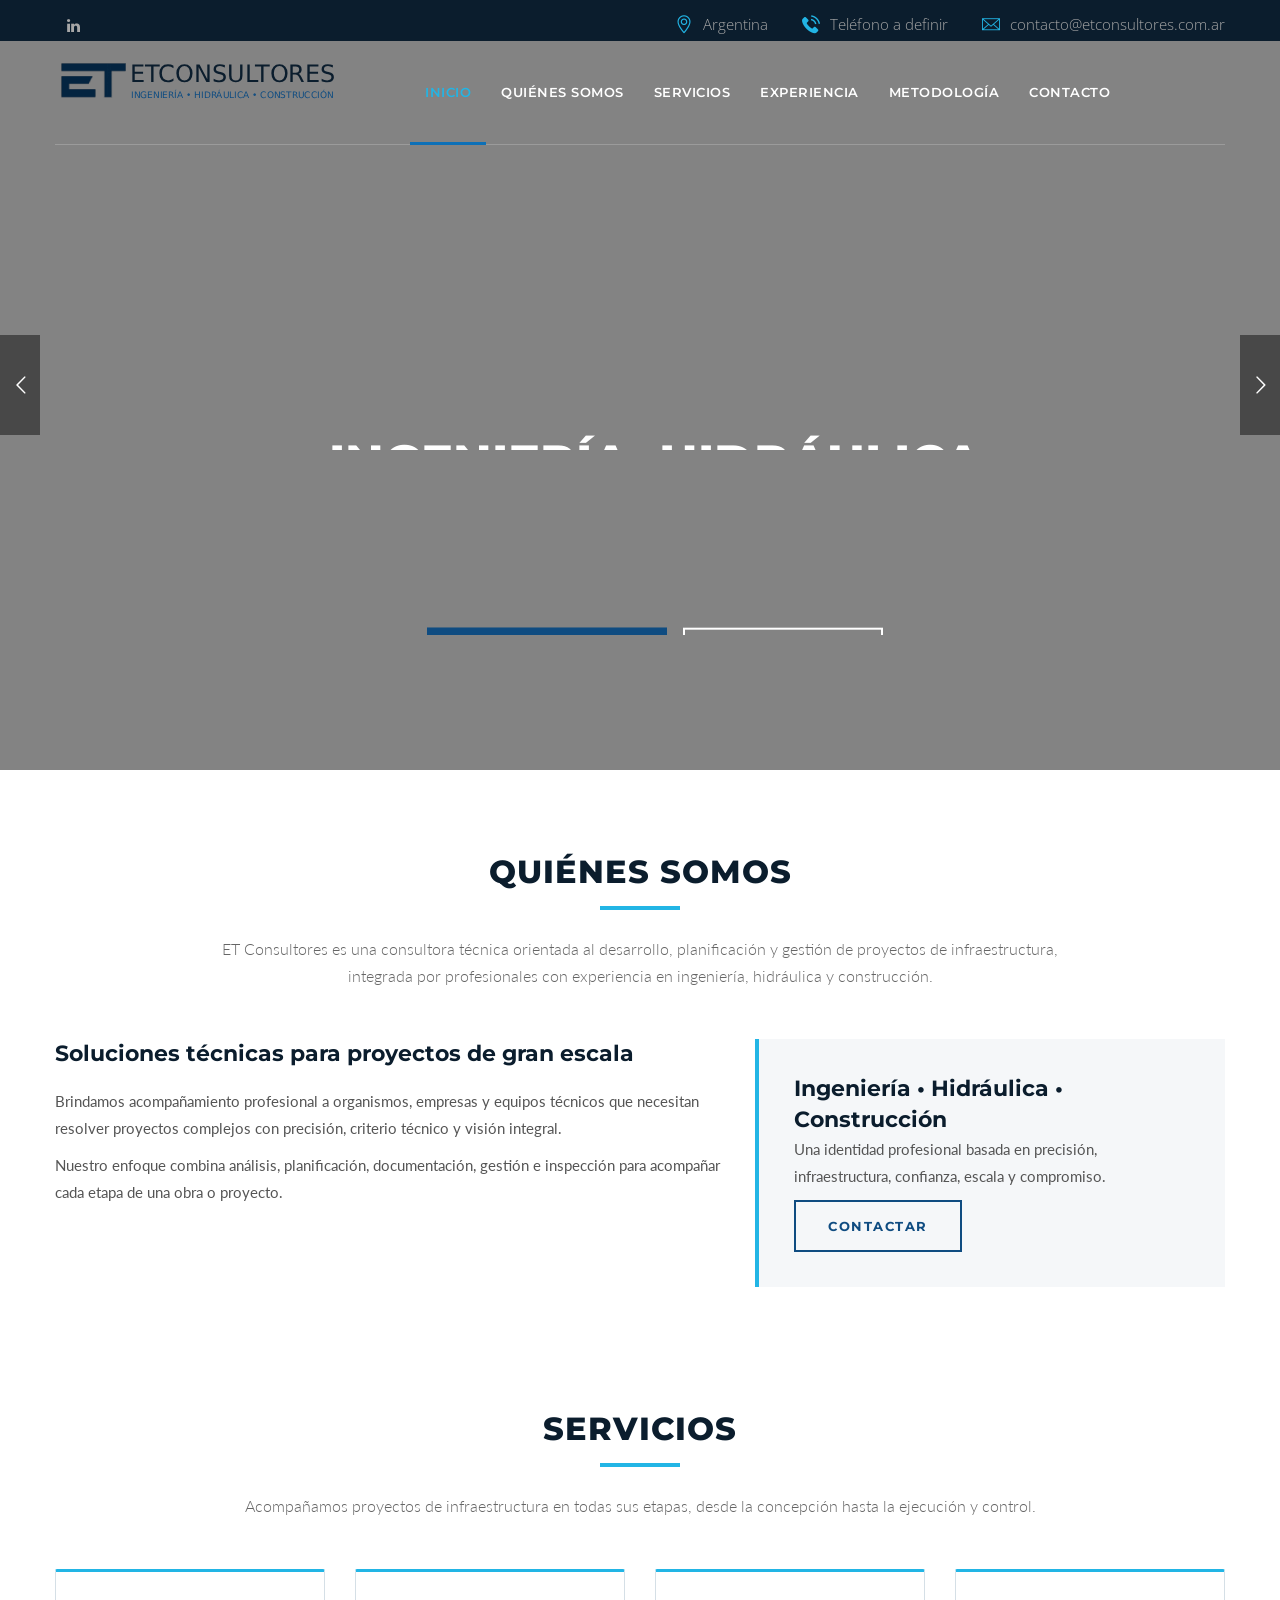
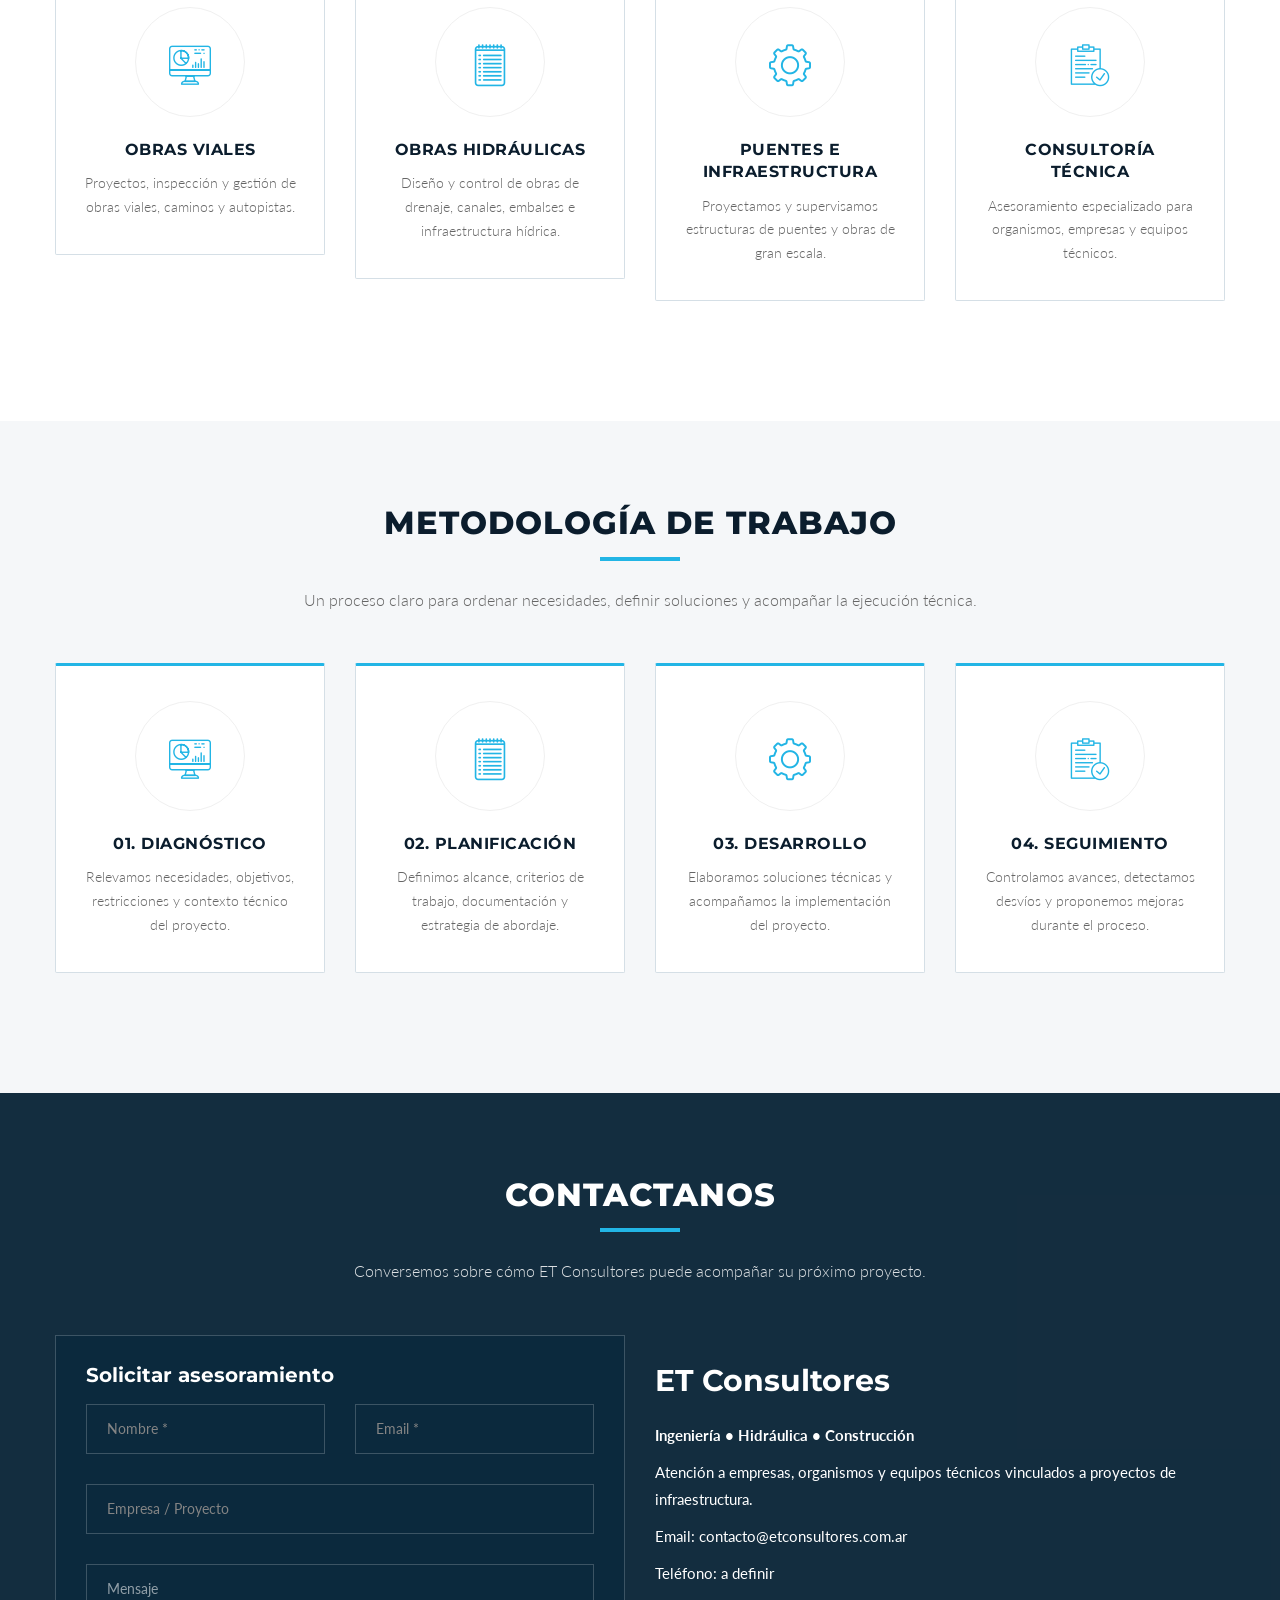
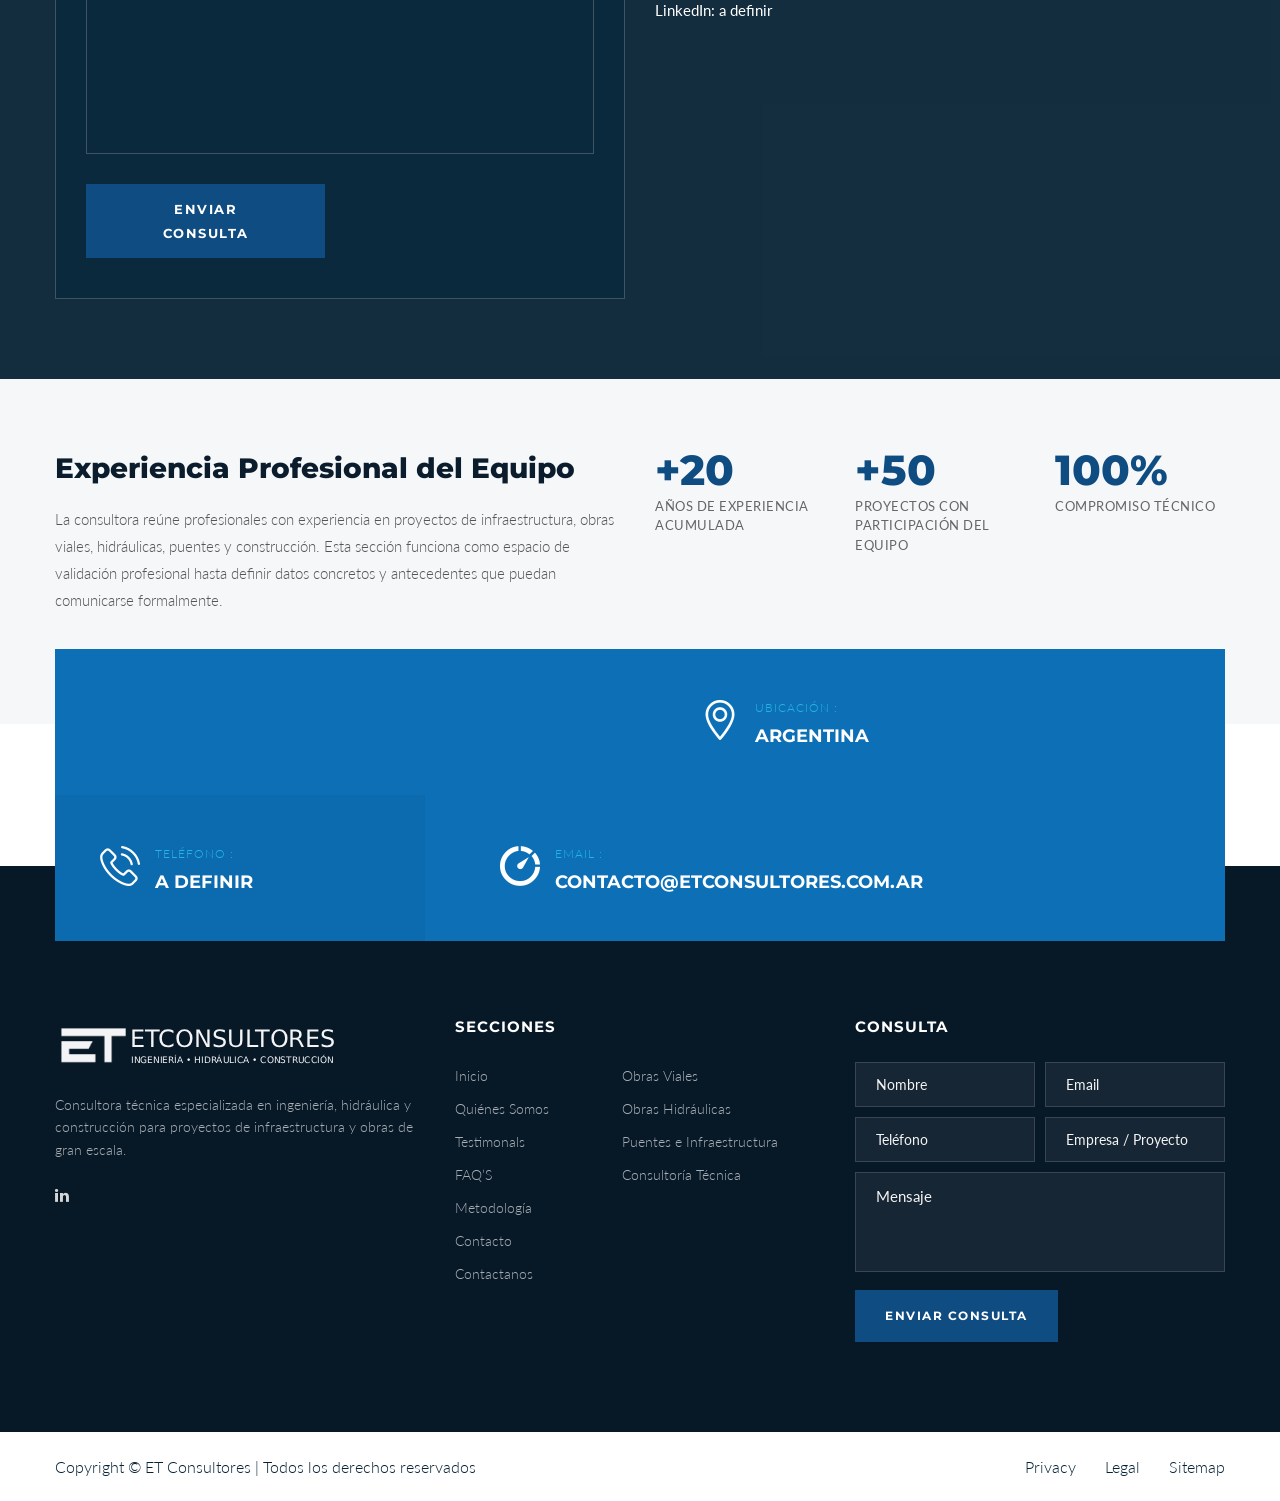
==== index.html @ 09498508 "Refactor code structure for improved readability and maintainability" ====
<!DOCTYPE html>
<html>
<head>
<meta charset="utf-8">
<title>ET Consultores | Ingeniería, Hidráulica y Construcción</title>
<!-- Stylesheets -->
<link href="css/bootstrap.css" rel="stylesheet">
<link href="plugins/revolution/css/settings.css" rel="stylesheet" type="text/css"><!-- REVOLUTION SETTINGS STYLES -->
<link href="plugins/revolution/css/layers.css" rel="stylesheet" type="text/css"><!-- REVOLUTION LAYERS STYLES -->
<link href="plugins/revolution/css/navigation.css" rel="stylesheet" type="text/css"><!-- REVOLUTION NAVIGATION STYLES -->
<link href="css/style.css" rel="stylesheet">
<link href="css/responsive.css" rel="stylesheet">

<!--Add Theme Color File To Change Template Color Scheme / Color Scheme Files are Located in root/css/color-themes/ folder-->
<!--<link href="css/color-themes/blue-theme.css" rel="stylesheet">-->

<!--Favicon-->
<link rel="shortcut icon" href="images/favicon.png" type="image/x-icon">
<link rel="icon" href="images/favicon.png" type="image/x-icon">
<!-- Responsive -->
<meta http-equiv="X-UA-Compatible" content="IE=edge">
<meta name="viewport" content="width=device-width, initial-scale=1.0, maximum-scale=1.0, user-scalable=0">
<!--[if lt IE 9]><script src="https://cdnjs.cloudflare.com/ajax/libs/html5shiv/3.7.3/html5shiv.js"></script><![endif]-->
<!--[if lt IE 9]><script src="js/respond.js"></script><![endif]-->
<link href="https://fonts.googleapis.com/css2?family=Montserrat:wght@400;500;600;700;800&family=Lato:wght@300;400;700&display=swap" rel="stylesheet">
<style>
/* ============================================
   ET CONSULTORES — BRANDING SYSTEM
   Paleta: Navy #0B1D2D · Blue #0F4C81 · Cyan #22B5E5 · Light #D5DFE6
   Tipografía: Montserrat (títulos) · Lato (cuerpo)
   ============================================ */

:root {
  --et-navy: #0B1D2D;
  --et-blue: #0F4C81;
  --et-cyan: #22B5E5;
  --et-light: #D5DFE6;
  --et-white: #ffffff;
  --et-gray: #666666;
  --et-bg-light: #f5f7f9;
}

html { scroll-behavior: smooth; }

/* — TIPOGRAFÍA BASE — */
body {
  font-family: 'Lato', sans-serif !important;
  font-size: 15px;
  color: #555;
  line-height: 1.8em;
}

h1, h2, h3, h4, h5, h6 {
  font-family: 'Montserrat', sans-serif !important;
  font-weight: 700;
  color: var(--et-navy);
}

p { font-family: 'Lato', sans-serif; }

input, button, select, textarea {
  font-family: 'Lato', sans-serif !important;
}

/* — HEADER — */
.main-header .header-top { background: var(--et-navy); }
.main-menu .navigation > li.current > a,
.main-menu .navigation > li:hover > a { color: var(--et-cyan) !important; }
.main-menu .navigation > li > a {
  font-family: 'Montserrat', sans-serif !important;
  font-weight: 600;
  font-size: 13px;
  letter-spacing: 0.5px;
  text-transform: uppercase;
}
.theme_color { color: var(--et-cyan) !important; }
.logo img { max-width: 285px; height: auto; }
.sticky-header .logo img { max-width: 220px; }

/* — BOTONES — */
.btn-style-one,
.tp-caption .btn-style-one {
  font-family: 'Montserrat', sans-serif !important;
  font-weight: 700;
  font-size: 13px;
  letter-spacing: 1.5px;
  text-transform: uppercase;
  padding: 14px 36px;
  background: var(--et-blue);
  border: 2px solid var(--et-blue);
  color: #fff;
  border-radius: 0;
  transition: all 0.3s ease;
}
.btn-style-one:hover {
  background: var(--et-navy);
  border-color: var(--et-navy);
  color: #fff;
}

.btn-style-two,
.tp-caption .btn-style-two {
  font-family: 'Montserrat', sans-serif !important;
  font-weight: 700;
  font-size: 13px;
  letter-spacing: 1.5px;
  text-transform: uppercase;
  padding: 14px 36px;
  background: transparent;
  border: 2px solid #fff;
  color: #fff;
  transition: all 0.3s ease;
}
.btn-style-two:hover {
  background: var(--et-cyan);
  border-color: var(--et-cyan);
  color: #fff;
}

.btn-style-three,
.tp-caption .btn-style-three {
  font-family: 'Montserrat', sans-serif !important;
  font-weight: 700;
  font-size: 13px;
  letter-spacing: 1.5px;
  text-transform: uppercase;
  padding: 12px 32px;
  background: transparent;
  border: 2px solid var(--et-blue);
  color: var(--et-blue);
  transition: all 0.3s ease;
}
.btn-style-three:hover {
  background: var(--et-blue);
  color: #fff;
}

/* — SEC-TITLE (títulos de sección) — */
.sec-title h2 {
  font-family: 'Montserrat', sans-serif !important;
  font-weight: 800;
  font-size: 32px;
  color: var(--et-navy);
  text-transform: uppercase;
  letter-spacing: 1px;
}
.sec-title h2:before,
.sec-title h2:after { background: var(--et-cyan) !important; }
.sec-title .text {
  font-family: 'Lato', sans-serif;
  font-size: 16px;
  color: #666;
  line-height: 1.7;
}
.sec-title.light h2 { color: #fff; }
.sec-title.light .text { color: rgba(255,255,255,0.85); }

/* — SECCIÓN QUIÉNES SOMOS — */
.welcome-section { background: #fff; }
.welcome-section h3 {
  font-family: 'Montserrat', sans-serif !important;
  font-weight: 700;
  color: var(--et-navy);
  font-size: 22px;
}
.welcome-section p {
  font-family: 'Lato', sans-serif;
  font-size: 15px;
  color: #555;
  line-height: 1.8;
}
.welcome-section .inner-box {
  background: var(--et-bg-light) !important;
  border-left: 4px solid var(--et-cyan) !important;
  padding: 35px !important;
}
.welcome-section .inner-box h3 { color: var(--et-navy) !important; }

/* — SECCIÓN SERVICIOS y METODOLOGÍA — */
.services-section { padding: 80px 0; }
.services-block-six .inner-box {
  background: #fff;
  border: 1px solid var(--et-light);
  border-top: 3px solid var(--et-cyan);
  padding: 35px 28px;
  transition: all 0.3s ease;
  border-radius: 2px;
}
.services-block-six .inner-box:hover {
  border-top-color: var(--et-blue);
  box-shadow: 0 8px 30px rgba(11,29,45,0.12);
  transform: translateY(-4px);
}
.services-block-six .inner-box .icon-box span {
  color: var(--et-cyan);
  font-size: 42px;
}
.services-block-six .inner-box:hover .icon-box span {
  color: var(--et-blue);
}
.services-block-six .inner-box h3 {
  font-family: 'Montserrat', sans-serif !important;
  font-weight: 700;
  font-size: 16px;
  color: var(--et-navy);
  text-transform: uppercase;
  letter-spacing: 0.5px;
  margin: 16px 0 10px;
}
.services-block-six .inner-box h3 a { color: var(--et-navy); }
.services-block-six .inner-box h3 a:hover { color: var(--et-cyan); }
.services-block-six .inner-box .text {
  font-family: 'Lato', sans-serif;
  font-size: 14px;
  color: #666;
  line-height: 1.7;
}

/* — SECCIÓN EXPERIENCIA (achievements) — */
.achivement-section { background: var(--et-bg-light); padding: 70px 0; }
.achivement-section h2 {
  font-family: 'Montserrat', sans-serif !important;
  font-weight: 800;
  font-size: 28px;
  color: var(--et-navy);
}
.achivement-section .text {
  font-family: 'Lato', sans-serif;
  font-size: 15px;
  color: #555;
  line-height: 1.8;
  margin-top: 16px;
}
.et-stats h3 {
  font-family: 'Montserrat', sans-serif !important;
  font-size: 42px;
  font-weight: 800;
  color: var(--et-blue);
  margin-bottom: 6px;
  line-height: 1;
}
.et-stats p {
  font-family: 'Lato', sans-serif;
  font-size: 13px;
  color: #666;
  line-height: 1.5;
  text-transform: uppercase;
  letter-spacing: 0.5px;
}

/* — SECCIÓN CONTACTO — */
.default-section { background-size: cover; background-position: center; }
.default-section .inner-column h2 {
  font-family: 'Montserrat', sans-serif !important;
  font-weight: 700;
  font-size: 24px;
  color: #fff;
  margin-bottom: 24px;
}
.default-form input[type="text"],
.default-form input[type="email"] {
  font-family: 'Lato', sans-serif;
  background: rgba(255,255,255,0.08);
  border: 1px solid rgba(255,255,255,0.2);
  color: #fff;
  padding: 12px 15px;
  width: 100%;
  font-size: 14px;
  transition: border 0.3s;
}
.default-form input:focus {
  border-color: var(--et-cyan);
  outline: none;
}
.default-form input::placeholder { color: rgba(255,255,255,0.55); }
.default-form textarea {
  width: 100%;
  height: 120px;
  background: rgba(255,255,255,0.08);
  border: 1px solid rgba(255,255,255,0.2);
  color: #fff;
  padding: 12px 15px;
  font-family: 'Lato', sans-serif;
  font-size: 14px;
  resize: vertical;
  transition: border 0.3s;
}
.default-form textarea:focus { border-color: var(--et-cyan); outline: none; }
.default-form textarea::placeholder { color: rgba(255,255,255,0.55); }
.accordian-column h2 {
  font-family: 'Montserrat', sans-serif !important;
  font-weight: 700;
}
.accordian-column p { font-family: 'Lato', sans-serif; font-size: 15px; }

/* — INFO SECTION — */
.info-section .inner-section .info-block .inner .content .title {
  font-family: 'Lato', sans-serif;
  font-size: 12px;
  text-transform: uppercase;
  letter-spacing: 1px;
  color: var(--et-cyan);
}
.info-section .inner-section .info-block .inner .content h2 {
  font-family: 'Montserrat', sans-serif !important;
  font-weight: 700;
  font-size: 18px;
  color: #fff;
}

/* — FOOTER — */
.main-footer { background: #071827; }
.main-footer .footer-column h2 {
  font-family: 'Montserrat', sans-serif !important;
  font-weight: 700;
  font-size: 15px;
  text-transform: uppercase;
  letter-spacing: 1px;
  color: #fff;
}
.main-footer .logo-widget .widget-content .text p {
  font-family: 'Lato', sans-serif;
  font-size: 14px;
  color: rgba(255,255,255,0.65);
}
.footer-links li a {
  font-family: 'Lato', sans-serif;
  font-size: 14px;
  color: rgba(255,255,255,0.65);
  transition: color 0.2s;
}
.footer-links li a:hover { color: var(--et-cyan); }
.footer-links li:before { background: var(--et-cyan) !important; }
.main-footer .newsletter-form .form-group input[type="text"],
.main-footer .newsletter-form .form-group input[type="email"],
.main-footer .newsletter-form .form-group textarea {
  font-family: 'Lato', sans-serif;
  background: rgba(255,255,255,0.06);
  border-color: rgba(255,255,255,0.15);
  color: #fff;
}
.main-footer .newsletter-form button {
  font-family: 'Montserrat', sans-serif !important;
  font-weight: 700;
  font-size: 12px;
  letter-spacing: 1.5px;
  text-transform: uppercase;
  background: var(--et-blue);
  border: 2px solid var(--et-blue);
  color: #fff;
  padding: 12px 28px;
  transition: all 0.3s;
}
.main-footer .newsletter-form button:hover {
  background: var(--et-navy);
  border-color: var(--et-navy);
}
.footer-bottom { border-top: 1px solid rgba(255,255,255,0.08); }
.footer-bottom .copyright {
  font-family: 'Lato', sans-serif;
  font-size: 13px;
  color: rgba(255,255,255,0.45);
}
.footer-nav li a {
  font-family: 'Lato', sans-serif;
  font-size: 13px;
  color: rgba(255,255,255,0.45);
}
.footer-nav li a:hover { color: var(--et-cyan); }

/* — SLIDER TEXTOS — */
.main-slider .title {
  font-family: 'Montserrat', sans-serif !important;
  font-weight: 600;
  font-size: 13px;
  letter-spacing: 3px;
  text-transform: uppercase;
  color: var(--et-cyan);
}
.main-slider h1 {
  font-family: 'Montserrat', sans-serif !important;
  font-weight: 800;
  font-size: 48px;
  color: #fff;
  line-height: 1.15;
}
.main-slider .small-text {
  font-family: 'Lato', sans-serif;
  font-size: 17px;
  color: rgba(255,255,255,0.88);
  line-height: 1.6;
}

/* — SCROLL TO TOP — */
.scroll-to-top {
  background: var(--et-blue);
  border-color: var(--et-blue);
}
.scroll-to-top:hover { background: var(--et-cyan); border-color: var(--et-cyan); }
</style>
</head>

<body>
<div class="page-wrapper">
 	
    <!-- Preloader -->
    <div class="preloader"></div>
 	
    <!-- Main Header / Header Style Four-->
    <header class="main-header header-style-four">
        
        <!--Header Top-->
        <div class="header-top">
            <div class="auto-container">
            	<div class="clearfix">
                	<!--Top Left-->
                    <div class="top-left pull-right">
                    	<ul class="top-links clearfix">
                        	<li><span class="icon theme_color flaticon-maps-and-flags"></span>Argentina</li>
                            <li><span class="icon theme_color flaticon-telephone"></span>Teléfono a definir</li>
                            <li><span class="icon theme_color flaticon-e-mail-envelope"></span>contacto@etconsultores.com.ar</li>
                        </ul>
                        
                    </div>
                    <!--Top Right-->
                    <div class="top-right pull-left">
                    	<div class="social-links">
                        	<a href="#"><span class="fa fa-linkedin"></span></a>
                        </div>
                    </div>
                    
                </div>
            </div>
        </div>
        
        <!--Header-Upper-->
        <div class="header-upper">
        	<div class="auto-container">
            	<div class="header-upper-inner clearfix">
                	
                	<div class="logo-outer">
                    	<div class="logo"><a href="index.html"><img src="images/et-logo.png" alt="ET Consultores" title="ET Consultores"></a></div>
                    </div>
                    
                    <div class="upper-right clearfix">
                    	
                        <div class="nav-outer clearfix">
                            <!-- Main Menu -->
                            <nav class="main-menu">
                                <div class="navbar-header">
                                    <!-- Toggle Button -->    	
                                    <button type="button" class="navbar-toggle" data-toggle="collapse" data-target=".navbar-collapse">
                                    <span class="icon-bar"></span>
                                    <span class="icon-bar"></span>
                                    <span class="icon-bar"></span>
                                    </button>
                                </div>
                                
                                <div class="navbar-collapse collapse clearfix">
                                    <ul class="navigation clearfix">
                                <li class="current"><a href="#inicio">Inicio</a></li>
                                <li><a href="#quienes-somos">Quiénes Somos</a></li>
                                <li><a href="#servicios">Servicios</a></li>
                                <li><a href="#experiencia">Experiencia</a></li>
                                <li><a href="#metodologia">Metodología</a></li>
                                <li><a href="#contacto">Contacto</a></li>
                            </ul>
                        </div>
                    </nav>
                            <!-- Main Menu End-->
                        </div>
                    </div>
                </div>
            </div>
        </div>
        <!--End Header Upper-->
        
        <!--Sticky Header-->
        <div class="sticky-header">
            <div class="auto-container clearfix">
                <!--Logo-->
                <div class="logo pull-left">
                    <a href="index.html" class="img-responsive" title="Consult Hub"><img src="images/et-logo.png" alt="ET Consultores" title="ET Consultores"></a>
                </div>
                
                <!--Right Col-->
                <div class="right-col pull-right">
                    <!-- Main Menu -->
                    <nav class="main-menu">
                        <div class="navbar-header">
                            <!-- Toggle Button -->    	
                            <button type="button" class="navbar-toggle" data-toggle="collapse" data-target=".navbar-collapse">
                            <span class="icon-bar"></span>
                            <span class="icon-bar"></span>
                            <span class="icon-bar"></span>
                            </button>
                        </div>
                        
                        <div class="navbar-collapse collapse clearfix">
                            <ul class="navigation clearfix">
                                <li class="current"><a href="#inicio">Inicio</a></li>
                                <li><a href="#quienes-somos">Quiénes Somos</a></li>
                                <li><a href="#servicios">Servicios</a></li>
                                <li><a href="#experiencia">Experiencia</a></li>
                                <li><a href="#metodologia">Metodología</a></li>
                                <li><a href="#contacto">Contacto</a></li>
                            </ul>
                        </div>
                    </nav><!-- Main Menu End-->
                </div>
                
            </div>
        </div>
        <!--End Sticky Header-->
    
    </header>
    <!--End Main Header / Header Style Four-->
    
    <!--Main Slider-->
    <section class="main-slider" id="inicio">
        <div class="rev_slider_wrapper fullwidthbanner-container"  id="rev_slider_one_wrapper" data-source="gallery">
            <div class="rev_slider fullwidthabanner" id="rev_slider_one" data-version="5.4.1">
                <ul>
                	
                    <li data-description="Slide Description" data-easein="default" data-easeout="default" data-fsmasterspeed="1500" data-fsslotamount="7" data-fstransition="fade" data-hideafterloop="0" data-hideslideonmobile="off" data-index="rs-1690" data-masterspeed="default" data-param1="" data-param10="" data-param2="" data-param3="" data-param4="" data-param5="" data-param6="" data-param7="" data-param8="" data-param9="" data-rotate="0" data-saveperformance="off" data-slotamount="default" data-thumb="images/main-slider/image-4-a.jpg" data-title="Slide Title" data-transition="parallaxvertical">
                    <img alt="" class="rev-slidebg" data-bgfit="cover" data-bgparallax="10" data-bgposition="center center" data-bgrepeat="no-repeat" data-no-retina="" src="images/main-slider/image-4-a.jpg"> 
                    
                    <div class="tp-caption" 
                    data-paddingbottom="[0,0,0,0]"
                    data-paddingleft="[0,0,0,0]"
                    data-paddingright="[0,0,0,0]"
                    data-paddingtop="[0,0,0,0]"
                    data-responsive_offset="on"
                    data-type="text"
                    data-height="none"
                    data-width="['900','700','400','290']"
                    data-whitespace="normal"
                    data-hoffset="['15','15','15','15']"
                    data-voffset="['-105','-130','-120','-120']"
                    data-x="['center','center','center','center']"
                    data-y="['middle','middle','middle','middle']"
                    data-textalign="['top','top','top','top']"
                    data-frames='[{"from":"y:[100%];z:0;rX:0deg;rY:0;rZ:0;sX:1;sY:1;skX:0;skY:0;","mask":"x:0px;y:0px;s:inherit;e:inherit;","speed":1500,"to":"o:1;","delay":1000,"ease":"Power3.easeInOut"},{"delay":"wait","speed":1000,"to":"auto:auto;","mask":"x:0;y:0;s:inherit;e:inherit;","ease":"Power3.easeInOut"}]'
                    style="z-index: 7; white-space: nowrap;text-transform:left;">
                    	<div class="title text-center text-uppercase">ET Consultores</div>
                    </div>
                    
                    <div class="tp-caption" 
                    data-paddingbottom="[0,0,0,0]"
                    data-paddingleft="[0,0,0,0]"
                    data-paddingright="[0,0,0,0]"
                    data-paddingtop="[0,0,0,0]"
                    data-responsive_offset="on"
                    data-type="text"
                    data-height="none"
                    data-width="['900','600','400','290']"
                    data-whitespace="normal"
                    data-hoffset="['15','15','15','15']"
                    data-voffset="['10','-50','-55','-70']"
                    data-x="['center','center','center','center']"
                    data-y="['middle','middle','middle','middle']"
                    data-textalign="['top','top','top','top']"
                    data-frames='[{"from":"y:[100%];z:0;rX:0deg;rY:0;rZ:0;sX:1;sY:1;skX:0;skY:0;","mask":"x:0px;y:0px;s:inherit;e:inherit;","speed":1500,"to":"o:1;","delay":1000,"ease":"Power3.easeInOut"},{"delay":"wait","speed":1000,"to":"auto:auto;","mask":"x:0;y:0;s:inherit;e:inherit;","ease":"Power3.easeInOut"}]'
                    style="z-index: 7; white-space: nowrap;text-transform:left;">
                    	<h1 class="text-uppercase">Ingeniería, Hidráulica <br> y Construcción</h1>
                    </div>
                    
                    <div class="tp-caption" 
                    data-paddingbottom="[0,0,0,0]"
                    data-paddingleft="[0,0,0,0]"
                    data-paddingright="[0,0,0,0]"
                    data-paddingtop="[0,0,0,0]"
                    data-responsive_offset="on"
                    data-type="text"
                    data-height="none"
                    data-whitespace="normal"
                    data-width="['900','600','400','290']"
                    data-hoffset="['15','15','15','15']"
                    data-voffset="['130','40','30','15']"
                    data-x="['center','center','center','center']"
                    data-y="['middle','middle','middle','middle']"
                    data-textalign="['top','top','top','top']"
                    data-frames='[{"from":"x:[-100%];z:0;rX:0deg;rY:0;rZ:0;sX:1;sY:1;skX:0;skY:0;","mask":"x:0px;y:0px;s:inherit;e:inherit;","speed":1500,"to":"o:1;","delay":1000,"ease":"Power3.easeInOut"},{"delay":"wait","speed":1000,"to":"auto:auto;","mask":"x:0;y:0;s:inherit;e:inherit;","ease":"Power3.easeInOut"}]'
                    style="z-index: 7; white-space: nowrap;text-transform:left;">
                    	<div class="text small-text text-center">Soluciones técnicas integrales para obras viales, hidráulicas, puentes <br> e infraestructura de gran escala.</div>
                    </div>
                    
                    <div class="tp-caption tp-resizeme" 
                    data-paddingbottom="[0,0,0,0]"
                    data-paddingleft="[0,0,0,0]"
                    data-paddingright="[0,0,0,0]"
                    data-paddingtop="[0,0,0,0]"
                    data-responsive_offset="on"
                    data-type="text"
                    data-height="none"
                    data-width="['600','600','400','400']"
                    data-whitespace="normal"
                    data-hoffset="['15','15','15','15']"
                    data-voffset="['220','130','140','130']"
                    data-x="['center','center','center','center']"
                    data-y="['middle','middle','middle','middle']"
                    data-textalign="['top','top','top','top']"
                    data-frames='[{"from":"y:[100%];z:0;rX:0deg;rY:0;rZ:0;sX:1;sY:1;skX:0;skY:0;","mask":"x:0px;y:0px;s:inherit;e:inherit;","speed":1500,"to":"o:1;","delay":1000,"ease":"Power3.easeInOut"},{"delay":"wait","speed":1000,"to":"auto:auto;","mask":"x:0;y:0;s:inherit;e:inherit;","ease":"Power3.easeInOut"}]'
                    style="z-index: 7; white-space: nowrap;text-transform:left;">
                    	<div class="text-center">
                    		<a href="#servicios" class="theme-btn btn-style-one">Conocer servicios</a>&ensp; &nbsp;<a href="#contacto" class="theme-btn btn-style-two">Contactanos</a>
                        </div>
                    </div>
                    
                    </li>
                    
                    <li data-description="Slide Description" data-easein="default" data-easeout="default" data-fsmasterspeed="1500" data-fsslotamount="7" data-fstransition="fade" data-hideafterloop="0" data-hideslideonmobile="off" data-index="rs-1691" data-masterspeed="default" data-param1="" data-param10="" data-param2="" data-param3="" data-param4="" data-param5="" data-param6="" data-param7="" data-param8="" data-param9="" data-rotate="0" data-saveperformance="off" data-slotamount="default" data-thumb="images/main-slider/image-4-b.jpg" data-title="Slide Title" data-transition="parallaxvertical">
                    <img alt="" class="rev-slidebg" data-bgfit="cover" data-bgparallax="10" data-bgposition="center center" data-bgrepeat="no-repeat" data-no-retina="" src="images/main-slider/image-4-b.jpg"> 
                    
                    <div class="tp-caption" 
                    data-paddingbottom="[0,0,0,0]"
                    data-paddingleft="[0,0,0,0]"
                    data-paddingright="[0,0,0,0]"
                    data-paddingtop="[0,0,0,0]"
                    data-responsive_offset="on"
                    data-type="text"
                    data-height="none"
                    data-width="['900','700','400','290']"
                    data-whitespace="normal"
                    data-hoffset="['15','15','15','15']"
                    data-voffset="['-105','-130','-120','-120']"
                    data-x="['center','center','center','center']"
                    data-y="['middle','middle','middle','middle']"
                    data-textalign="['top','top','top','top']"
                    data-frames='[{"from":"y:[100%];z:0;rX:0deg;rY:0;rZ:0;sX:1;sY:1;skX:0;skY:0;","mask":"x:0px;y:0px;s:inherit;e:inherit;","speed":1500,"to":"o:1;","delay":1000,"ease":"Power3.easeInOut"},{"delay":"wait","speed":1000,"to":"auto:auto;","mask":"x:0;y:0;s:inherit;e:inherit;","ease":"Power3.easeInOut"}]'
                    style="z-index: 7; white-space: nowrap;text-transform:left;">
                    	<div class="title text-center text-uppercase">Proyectos de gran escala</div>
                    </div>
                    
                    <div class="tp-caption" 
                    data-paddingbottom="[0,0,0,0]"
                    data-paddingleft="[0,0,0,0]"
                    data-paddingright="[0,0,0,0]"
                    data-paddingtop="[0,0,0,0]"
                    data-responsive_offset="on"
                    data-type="text"
                    data-height="none"
                    data-width="['900','600','400','290']"
                    data-whitespace="normal"
                    data-hoffset="['15','15','15','15']"
                    data-voffset="['10','-50','-55','-70']"
                    data-x="['center','center','center','center']"
                    data-y="['middle','middle','middle','middle']"
                    data-textalign="['top','top','top','top']"
                    data-frames='[{"from":"y:[100%];z:0;rX:0deg;rY:0;rZ:0;sX:1;sY:1;skX:0;skY:0;","mask":"x:0px;y:0px;s:inherit;e:inherit;","speed":1500,"to":"o:1;","delay":1000,"ease":"Power3.easeInOut"},{"delay":"wait","speed":1000,"to":"auto:auto;","mask":"x:0;y:0;s:inherit;e:inherit;","ease":"Power3.easeInOut"}]'
                    style="z-index: 7; white-space: nowrap;text-transform:left;">
                    	<h1 class="text-uppercase">Experiencia técnica <br> aplicada a resultados</h1>
                    </div>
                    
                    <div class="tp-caption" 
                    data-paddingbottom="[0,0,0,0]"
                    data-paddingleft="[0,0,0,0]"
                    data-paddingright="[0,0,0,0]"
                    data-paddingtop="[0,0,0,0]"
                    data-responsive_offset="on"
                    data-type="text"
                    data-height="none"
                    data-whitespace="normal"
                    data-width="['900','600','400','290']"
                    data-hoffset="['15','15','15','15']"
                    data-voffset="['130','40','30','15']"
                    data-x="['center','center','center','center']"
                    data-y="['middle','middle','middle','middle']"
                    data-textalign="['top','top','top','top']"
                    data-frames='[{"from":"x:[-100%];z:0;rX:0deg;rY:0;rZ:0;sX:1;sY:1;skX:0;skY:0;","mask":"x:0px;y:0px;s:inherit;e:inherit;","speed":1500,"to":"o:1;","delay":1000,"ease":"Power3.easeInOut"},{"delay":"wait","speed":1000,"to":"auto:auto;","mask":"x:0;y:0;s:inherit;e:inherit;","ease":"Power3.easeInOut"}]'
                    style="z-index: 7; white-space: nowrap;text-transform:left;">
                    	<div class="text small-text text-center">Soluciones técnicas integrales para obras viales, hidráulicas, puentes <br> e infraestructura de gran escala.</div>
                    </div>
                    
                    <div class="tp-caption tp-resizeme" 
                    data-paddingbottom="[0,0,0,0]"
                    data-paddingleft="[0,0,0,0]"
                    data-paddingright="[0,0,0,0]"
                    data-paddingtop="[0,0,0,0]"
                    data-responsive_offset="on"
                    data-type="text"
                    data-height="none"
                    data-width="['600','600','400','400']"
                    data-whitespace="normal"
                    data-hoffset="['15','15','15','15']"
                    data-voffset="['220','130','140','130']"
                    data-x="['center','center','center','center']"
                    data-y="['middle','middle','middle','middle']"
                    data-textalign="['top','top','top','top']"
                    data-frames='[{"from":"y:[100%];z:0;rX:0deg;rY:0;rZ:0;sX:1;sY:1;skX:0;skY:0;","mask":"x:0px;y:0px;s:inherit;e:inherit;","speed":1500,"to":"o:1;","delay":1000,"ease":"Power3.easeInOut"},{"delay":"wait","speed":1000,"to":"auto:auto;","mask":"x:0;y:0;s:inherit;e:inherit;","ease":"Power3.easeInOut"}]'
                    style="z-index: 7; white-space: nowrap;text-transform:left;">
                    	<div class="text-center">
                    		<a href="#servicios" class="theme-btn btn-style-one">Conocer servicios</a>&ensp; &nbsp;<a href="#contacto" class="theme-btn btn-style-two">Contactanos</a>
                        </div>
                    </div>
                    
                    </li>
                    
                    <li data-description="Slide Description" data-easein="default" data-easeout="default" data-fsmasterspeed="1500" data-fsslotamount="7" data-fstransition="fade" data-hideafterloop="0" data-hideslideonmobile="off" data-index="rs-1692" data-masterspeed="default" data-param1="" data-param10="" data-param2="" data-param3="" data-param4="" data-param5="" data-param6="" data-param7="" data-param8="" data-param9="" data-rotate="0" data-saveperformance="off" data-slotamount="default" data-thumb="images/main-slider/image-4-c.jpg" data-title="Slide Title" data-transition="parallaxvertical">
                    <img alt="" class="rev-slidebg" data-bgfit="cover" data-bgparallax="10" data-bgposition="center center" data-bgrepeat="no-repeat" data-no-retina="" src="images/main-slider/image-4-c.jpg"> 
                    
                    <div class="tp-caption" 
                    data-paddingbottom="[0,0,0,0]"
                    data-paddingleft="[0,0,0,0]"
                    data-paddingright="[0,0,0,0]"
                    data-paddingtop="[0,0,0,0]"
                    data-responsive_offset="on"
                    data-type="text"
                    data-height="none"
                    data-width="['900','700','400','290']"
                    data-whitespace="normal"
                    data-hoffset="['15','15','15','15']"
                    data-voffset="['-105','-130','-120','-120']"
                    data-x="['center','center','center','center']"
                    data-y="['middle','middle','middle','middle']"
                    data-textalign="['top','top','top','top']"
                    data-frames='[{"from":"y:[100%];z:0;rX:0deg;rY:0;rZ:0;sX:1;sY:1;skX:0;skY:0;","mask":"x:0px;y:0px;s:inherit;e:inherit;","speed":1500,"to":"o:1;","delay":1000,"ease":"Power3.easeInOut"},{"delay":"wait","speed":1000,"to":"auto:auto;","mask":"x:0;y:0;s:inherit;e:inherit;","ease":"Power3.easeInOut"}]'
                    style="z-index: 7; white-space: nowrap;text-transform:left;">
                    	<div class="title text-center text-uppercase">Precisión y compromiso</div>
                    </div>
                    
                    <div class="tp-caption" 
                    data-paddingbottom="[0,0,0,0]"
                    data-paddingleft="[0,0,0,0]"
                    data-paddingright="[0,0,0,0]"
                    data-paddingtop="[0,0,0,0]"
                    data-responsive_offset="on"
                    data-type="text"
                    data-height="none"
                    data-width="['900','600','400','290']"
                    data-whitespace="normal"
                    data-hoffset="['15','15','15','15']"
                    data-voffset="['10','-50','-55','-70']"
                    data-x="['center','center','center','center']"
                    data-y="['middle','middle','middle','middle']"
                    data-textalign="['top','top','top','top']"
                    data-frames='[{"from":"y:[100%];z:0;rX:0deg;rY:0;rZ:0;sX:1;sY:1;skX:0;skY:0;","mask":"x:0px;y:0px;s:inherit;e:inherit;","speed":1500,"to":"o:1;","delay":1000,"ease":"Power3.easeInOut"},{"delay":"wait","speed":1000,"to":"auto:auto;","mask":"x:0;y:0;s:inherit;e:inherit;","ease":"Power3.easeInOut"}]'
                    style="z-index: 7; white-space: nowrap;text-transform:left;">
                    	<h1 class="text-uppercase">Acompañamos cada <br> etapa del proyecto</h1>
                    </div>
                    
                    <div class="tp-caption" 
                    data-paddingbottom="[0,0,0,0]"
                    data-paddingleft="[0,0,0,0]"
                    data-paddingright="[0,0,0,0]"
                    data-paddingtop="[0,0,0,0]"
                    data-responsive_offset="on"
                    data-type="text"
                    data-height="none"
                    data-whitespace="normal"
                    data-width="['900','600','400','290']"
                    data-hoffset="['15','15','15','15']"
                    data-voffset="['130','40','30','15']"
                    data-x="['center','center','center','center']"
                    data-y="['middle','middle','middle','middle']"
                    data-textalign="['top','top','top','top']"
                    data-frames='[{"from":"x:[-100%];z:0;rX:0deg;rY:0;rZ:0;sX:1;sY:1;skX:0;skY:0;","mask":"x:0px;y:0px;s:inherit;e:inherit;","speed":1500,"to":"o:1;","delay":1000,"ease":"Power3.easeInOut"},{"delay":"wait","speed":1000,"to":"auto:auto;","mask":"x:0;y:0;s:inherit;e:inherit;","ease":"Power3.easeInOut"}]'
                    style="z-index: 7; white-space: nowrap;text-transform:left;">
                    	<div class="text small-text text-center">Soluciones técnicas integrales para obras viales, hidráulicas, puentes <br> e infraestructura de gran escala.</div>
                    </div>
                    
                    <div class="tp-caption tp-resizeme" 
                    data-paddingbottom="[0,0,0,0]"
                    data-paddingleft="[0,0,0,0]"
                    data-paddingright="[0,0,0,0]"
                    data-paddingtop="[0,0,0,0]"
                    data-responsive_offset="on"
                    data-type="text"
                    data-height="none"
                    data-width="['600','600','400','400']"
                    data-whitespace="normal"
                    data-hoffset="['15','15','15','15']"
                    data-voffset="['220','130','140','130']"
                    data-x="['center','center','center','center']"
                    data-y="['middle','middle','middle','middle']"
                    data-textalign="['top','top','top','top']"
                    data-frames='[{"from":"y:[100%];z:0;rX:0deg;rY:0;rZ:0;sX:1;sY:1;skX:0;skY:0;","mask":"x:0px;y:0px;s:inherit;e:inherit;","speed":1500,"to":"o:1;","delay":1000,"ease":"Power3.easeInOut"},{"delay":"wait","speed":1000,"to":"auto:auto;","mask":"x:0;y:0;s:inherit;e:inherit;","ease":"Power3.easeInOut"}]'
                    style="z-index: 7; white-space: nowrap;text-transform:left;">
                    	<div class="text-center">
                    		<a href="#servicios" class="theme-btn btn-style-one">Conocer servicios</a>&ensp; &nbsp;<a href="#contacto" class="theme-btn btn-style-two">Contactanos</a>
                        </div>
                    </div>
                    
                    </li>
                   
                    
                </ul>
            </div>
        </div>
    </section>
    <!--End Main Slider-->
    
    <!--Welcome Section-->
    <section class="welcome-section" id="quienes-somos">
    	<div class="auto-container">
        	<div class="sec-title centered">
            	<h2>Quiénes Somos</h2>
                <div class="text">ET Consultores es una consultora técnica orientada al desarrollo, planificación y gestión de proyectos de infraestructura, integrada por profesionales con experiencia en ingeniería, hidráulica y construcción.</div>
            </div>
            <div class="row clearfix">
                <div class="col-md-7 col-sm-12 col-xs-12">
                    <h3 style="color:#0B1D2D;margin-bottom:18px;">Soluciones técnicas para proyectos de gran escala</h3>
                    <p>Brindamos acompañamiento profesional a organismos, empresas y equipos técnicos que necesitan resolver proyectos complejos con precisión, criterio técnico y visión integral.</p>
                    <p>Nuestro enfoque combina análisis, planificación, documentación, gestión e inspección para acompañar cada etapa de una obra o proyecto.</p>
                </div>
                <div class="col-md-5 col-sm-12 col-xs-12">
                    <div class="inner-box" style="background:#f5f7f9;padding:35px;border-left:4px solid #22B5E5;">
                        <h3 style="color:#0B1D2D;">Ingeniería • Hidráulica • Construcción</h3>
                        <p>Una identidad profesional basada en precisión, infraestructura, confianza, escala y compromiso.</p>
                        <a href="#contacto" class="theme-btn btn-style-three">Contactar</a>
                    </div>
                </div>
            </div>
        </div>
    </section>
    <!--End Welcome Section-->
    
    <!--Services Section-->
    <section class="services-section" id="servicios">
    	<div class="auto-container">
        	<div class="sec-title centered">
            	<h2>Servicios</h2>
                <div class="text">Acompañamos proyectos de infraestructura en todas sus etapas, desde la concepción hasta la ejecución y control.</div>
            </div>
            <div class="row clearfix">
                <div class="services-block-six col-lg-3 col-md-4 col-sm-6 col-xs-12"><div class="inner-box"><div class="icon-box"><span class="icon flaticon-analytics-1"></span></div><h3><a href="#">Obras Viales</a></h3><div class="text">Proyectos, inspección y gestión de obras viales, caminos y autopistas.</div></div></div>
                <div class="services-block-six col-lg-3 col-md-4 col-sm-6 col-xs-12"><div class="inner-box"><div class="icon-box"><span class="icon flaticon-note-2"></span></div><h3><a href="#">Obras Hidráulicas</a></h3><div class="text">Diseño y control de obras de drenaje, canales, embalses e infraestructura hídrica.</div></div></div>
                <div class="services-block-six col-lg-3 col-md-4 col-sm-6 col-xs-12"><div class="inner-box"><div class="icon-box"><span class="icon flaticon-settings-1"></span></div><h3><a href="#">Puentes e Infraestructura</a></h3><div class="text">Proyectamos y supervisamos estructuras de puentes y obras de gran escala.</div></div></div>
                <div class="services-block-six col-lg-3 col-md-4 col-sm-6 col-xs-12"><div class="inner-box"><div class="icon-box"><span class="icon flaticon-note-1"></span></div><h3><a href="#">Consultoría Técnica</a></h3><div class="text">Asesoramiento especializado para organismos, empresas y equipos técnicos.</div></div></div>
            </div>
        </div>
    </section>
    <!--End Services Section-->

    <!--Metodologia Section-->
    <section class="services-section" id="metodologia" style="background:#f5f7f9;">
    	<div class="auto-container">
        	<div class="sec-title centered">
            	<h2>Metodología de Trabajo</h2>
                <div class="text">Un proceso claro para ordenar necesidades, definir soluciones y acompañar la ejecución técnica.</div>
            </div>
            <div class="row clearfix">
                <div class="services-block-six col-lg-3 col-md-4 col-sm-6 col-xs-12"><div class="inner-box"><div class="icon-box"><span class="icon flaticon-analytics-1"></span></div><h3><a href="#">01. Diagnóstico</a></h3><div class="text">Relevamos necesidades, objetivos, restricciones y contexto técnico del proyecto.</div></div></div>
                <div class="services-block-six col-lg-3 col-md-4 col-sm-6 col-xs-12"><div class="inner-box"><div class="icon-box"><span class="icon flaticon-note-2"></span></div><h3><a href="#">02. Planificación</a></h3><div class="text">Definimos alcance, criterios de trabajo, documentación y estrategia de abordaje.</div></div></div>
                <div class="services-block-six col-lg-3 col-md-4 col-sm-6 col-xs-12"><div class="inner-box"><div class="icon-box"><span class="icon flaticon-settings-1"></span></div><h3><a href="#">03. Desarrollo</a></h3><div class="text">Elaboramos soluciones técnicas y acompañamos la implementación del proyecto.</div></div></div>
                <div class="services-block-six col-lg-3 col-md-4 col-sm-6 col-xs-12"><div class="inner-box"><div class="icon-box"><span class="icon flaticon-note-1"></span></div><h3><a href="#">04. Seguimiento</a></h3><div class="text">Controlamos avances, detectamos desvíos y proponemos mejoras durante el proceso.</div></div></div>
            </div>
        </div>
    </section>
    <!--End Metodologia Section-->
    
    <!--Default Section-->
    <section class="default-section" id="contacto" style="background-image:url(images/background/4.jpg);">
    	<div class="auto-container">
        	<div class="sec-title light centered">
            	<h2>Contactanos</h2>
                <div class="text">Conversemos sobre cómo ET Consultores puede acompañar su próximo proyecto.</div>
            </div>
            <div class="row clearfix">
            	<div class="form-column col-md-6 col-sm-12 col-xs-12">
                	<div class="inner-column"><h2>Solicitar asesoramiento</h2><div class="default-form"><div class="row clearfix"><form method="post" action="#">
                    <div class="form-group col-md-6 col-sm-6 col-xs-12"><input type="text" name="name" placeholder="Nombre *" required></div>
                    <div class="form-group col-md-6 col-sm-6 col-xs-12"><input type="email" name="email" placeholder="Email *" required></div>
                    <div class="form-group col-md-12 col-sm-12 col-xs-12"><input type="text" name="subject" placeholder="Empresa / Proyecto"></div>
                    <div class="form-group col-md-12 col-sm-12 col-xs-12"><textarea name="message" placeholder="Mensaje"></textarea></div>
                    <div class="form-group col-md-6 col-sm-6 col-xs-12"><button type="submit" class="theme-btn btn-style-one">Enviar consulta</button></div>
                </form></div></div></div>
                </div>
                <div class="accordian-column col-md-6 col-sm-12 col-xs-12"><div style="color:#fff;padding:25px 0;">
                    <h2 style="color:#fff;margin-bottom:20px;">ET Consultores</h2>
                    <p><strong>Ingeniería • Hidráulica • Construcción</strong></p>
                    <p>Atención a empresas, organismos y equipos técnicos vinculados a proyectos de infraestructura.</p>
                    <p>Email: contacto@etconsultores.com.ar</p>
                    <p>Teléfono: a definir</p>
                    <p>LinkedIn: a definir</p>
                </div></div>
            </div>
        </div>
    </section>
    <!--End Default Section-->
    
    <!--Achivement Section-->
    <section class="achivement-section" id="experiencia">
    	<div class="auto-container">
        	<div class="row clearfix">
            	<div class="column col-md-6 col-sm-12 col-xs-12"><h2>Experiencia Profesional del Equipo</h2><div class="text">La consultora reúne profesionales con experiencia en proyectos de infraestructura, obras viales, hidráulicas, puentes y construcción. Esta sección funciona como espacio de validación profesional hasta definir datos concretos y antecedentes que puedan comunicarse formalmente.</div></div>
                <div class="column col-md-6 col-sm-12 col-xs-12"><div class="row clearfix et-stats">
                    <div class="col-md-4 col-sm-4 col-xs-12"><h3>+20</h3><p>Años de experiencia acumulada</p></div>
                    <div class="col-md-4 col-sm-4 col-xs-12"><h3>+50</h3><p>Proyectos con participación del equipo</p></div>
                    <div class="col-md-4 col-sm-4 col-xs-12"><h3>100%</h3><p>Compromiso técnico</p></div>
                </div></div>
            </div>
        </div>
    </section>
    <!--End Achivement Section-->
    
    
    
    
    
    
    
    <!--Info Section-->
    <section class="info-section">
    	<div class="auto-container">
        	<div class="inner-section">
            	<div class="row clearfix">
                
                    <!--Info Block-->
                    <div class="info-block col-md-4 col-sm-6 col-xs-12">
                        <div class="inner">
                            <div class="content">
                                <div class="icon-box"><span class="icon flaticon-maps-and-flags"></span></div>
                                <div class="title">Ubicación :</div>
                                <h2>Argentina</h2>
                            </div>
                        </div>
                    </div>
                    
                    <!--Info Block-->
                    <div class="info-block col-md-4 col-sm-6 col-xs-12">
                        <div class="inner">
                            <div class="content">
                                <div class="icon-box"><span class="icon flaticon-phone-call"></span></div>
                                <div class="title">Teléfono :</div>
                                <h2>A definir</h2>
                            </div>
                        </div>
                    </div>
                    
                    <!--Info Block-->
                    <div class="info-block col-md-4 col-sm-12 col-xs-12">
                        <div class="inner">
                            <div class="content">
                                <div class="icon-box"><span class="icon flaticon-chronometer-outline"></span></div>
                                <div class="title">Email :</div>
                                <h2>contacto@etconsultores.com.ar</h2>
                            </div>
                        </div>
                    </div>
                    
                </div>
            </div>
        </div>
    </section>
    <!--End Info Section-->
    
    <!--Main Footer-->
    <footer class="main-footer">
        
        <!--Widgets Section-->
        <div class="widgets-section">
        	<div class="auto-container">
            	<div class="row clearfix">
                	
					<!--Footer Column-->
                    <div class="footer-column col-md-4 col-sm-5 col-xs-12">
                        <!--Logo Widget-->
                        <div class="footer-widget logo-widget">
                            <div class="widget-content">
                                <div class="footer-logo">
                                    <a href="index.html"><img src="images/et-logo-white.png" alt="ET Consultores" /></a>
                                </div>
                                <div class="text">
                                    <p>Consultora técnica especializada en ingeniería, hidráulica y construcción para proyectos de infraestructura y obras de gran escala.</p>
                                </div>
                                <ul class="social-icon-one">
                                    <li><a href="#"><span class="fa fa-linkedin"></span></a></li>
                                </ul>
                            </div>
                        </div>
                    </div>
                          
                    <!--Footer Column-->
                    <div class="footer-column col-md-4 col-sm-7 col-xs-12">
                        <!--Links Widget-->
                        <div class="footer-widget links-widget">
                        	<h2>Secciones</h2>
                            <div class="widget-content">
                            	<div class="row clearfix">
                                	<div class="column col-md-5 col-sm-6 col-xs-12">
                                    	<ul class="footer-links">
                                        	<li><a href="#">Inicio</a></li>
                                            <li><a href="#">Quiénes Somos</a></li>
                                            <li><a href="#">Testimonals</a></li>
                                            <li><a href="#">FAQ’S</a></li>
                                            <li><a href="#">Metodología</a></li>
                                            <li><a href="#">Contacto</a></li>
                                            <li><a href="#"></a></li>
                                            <li><a href="#">Contactanos</a></li>
                                        </ul>
                                    </div>
                                    <div class="column col-md-7 col-sm-6 col-xs-12">
                                    	<ul class="footer-links">
                                        	<li><a href="#servicios">Obras Viales</a></li>
                                            <li><a href="#servicios">Obras Hidráulicas</a></li>
                                            <li><a href="#servicios">Puentes e Infraestructura</a></li>
                                            <li><a href="#servicios">Consultoría Técnica</a></li>
                                        </ul>
                                    </div>
                                </div>
                            </div>
                        </div>
                    </div>
                            
                    <!--Footer Column-->
                    <div class="footer-column col-md-4 col-sm-12 col-xs-12">
                        <!--Form Widget-->
                        <div class="footer-widget form-widget">
                        	<h2>Consulta</h2>
                            <div class="widget-content">
                            	
                                <div class="newsletter-form">
                                    <form method="post" action="contact.html">
                                    	<div class="row clearfix">
                                            <div class="form-group col-md-6 col-sm-6 col-xs-12">
                                                <input type="text" name="name" value="" placeholder="Nombre" required="">
                                            </div>
                                            <div class="form-group col-md-6 col-sm-6 col-xs-12">
                                                <input type="email" name="email" value="" placeholder="Email" required="">
                                            </div>
                                            <div class="form-group col-md-6 col-sm-6 col-xs-12">
                                                <input type="text" name="number" value="" placeholder="Teléfono" required="">
                                            </div>
                                            <div class="form-group col-md-6 col-sm-6 col-xs-12">
                                                <input type="text" name="text" value="" placeholder="Empresa / Proyecto" required="">
                                            </div>
                                            <div class="form-group col-md-12 col-sm-12 col-xs-12">
                                                <textarea placeholder="Mensaje"></textarea>
                                            </div>
                                            <div class="form-group col-md-12 col-sm-12 col-xs-12">
                                                <button type="submit" class="theme-btn btn-style-one">Enviar consulta</button>
                                            </div>
                                        </div>
                                    </form>
                                </div>
                                
                            </div>
                        </div>
                    </div>
                            
                </div>
            </div>
        </div>
        
        <!--Footer Bottom-->
        <div class="footer-bottom">
        	<div class="auto-container">
            	<div class="row clearfix">
                	<div class="column col-md-6 col-sm-6 col-xs-12">
                    	<div class="copyright">Copyright &copy; ET Consultores | Todos los derechos reservados</div>
                    </div>
                    <div class="column col-md-6 col-sm-6 col-xs-12">
                    	<ul class="footer-nav">
                        	<li><a href="#">Privacy</a></li>
                            <li><a href="#">Legal</a></li>
                            <li><a href="#">Sitemap</a></li>
                        </ul>
                    </div>
                </div>
            </div>
        </div>
        
    </footer>
    <!--End Main Footer-->
    
</div>
<!--End pagewrapper-->

<!--Scroll to top-->
<div class="scroll-to-top scroll-to-target" data-target="html"><span class="icon fa fa-angle-up"></span></div>

<script src="js/jquery.js"></script> 
<script src="js/bootstrap.min.js"></script>
<!--Revolution Slider-->
<script src="plugins/revolution/js/jquery.themepunch.revolution.min.js"></script>
<script src="plugins/revolution/js/jquery.themepunch.tools.min.js"></script>
<script src="plugins/revolution/js/extensions/revolution.extension.actions.min.js"></script>
<script src="plugins/revolution/js/extensions/revolution.extension.carousel.min.js"></script>
<script src="plugins/revolution/js/extensions/revolution.extension.kenburn.min.js"></script>
<script src="plugins/revolution/js/extensions/revolution.extension.layeranimation.min.js"></script>
<script src="plugins/revolution/js/extensions/revolution.extension.migration.min.js"></script>
<script src="plugins/revolution/js/extensions/revolution.extension.navigation.min.js"></script>
<script src="plugins/revolution/js/extensions/revolution.extension.parallax.min.js"></script>
<script src="plugins/revolution/js/extensions/revolution.extension.slideanims.min.js"></script>
<script src="plugins/revolution/js/extensions/revolution.extension.video.min.js"></script>
<script src="js/main-slider-script.js"></script>
<!--End Revolution Slider-->
<script src="js/jquery-ui.js"></script>
<script src="js/jquery.fancybox.pack.js"></script>
<script src="js/jquery.fancybox-media.js"></script>
<script src="js/owl.js"></script>
<script src="js/appear.js"></script>
<script src="js/wow.js"></script>
<script src="js/script.js"></script>

</body>
</html>
---- plugins/revolution/css/settings.css ----
/*-----------------------------------------------------------------------------

-	Revolution Slider 5.0 Default Style Settings -

Screen Stylesheet

version:   	5.4.5
date:      	15/05/17
author:		themepunch
email:     	info@themepunch.com
website:   	http://www.themepunch.com
-----------------------------------------------------------------------------*/
#debungcontrolls,.debugtimeline{width:100%;box-sizing:border-box}.rev_column,.rev_column .tp-parallax-wrap,.tp-svg-layer svg{vertical-align:top}#debungcontrolls{z-index:100000;position:fixed;bottom:0;height:auto;background:rgba(0,0,0,.6);padding:10px}.debugtimeline{height:10px;position:relative;margin-bottom:3px;display:none;white-space:nowrap}.debugtimeline:hover{height:15px}.the_timeline_tester{background:#e74c3c;position:absolute;top:0;left:0;height:100%;width:0}.rs-go-fullscreen{position:fixed!important;width:100%!important;height:100%!important;top:0!important;left:0!important;z-index:9999999!important;background:#fff!important}.debugtimeline.tl_slide .the_timeline_tester{background:#f39c12}.debugtimeline.tl_frame .the_timeline_tester{background:#3498db}.debugtimline_txt{color:#fff;font-weight:400;font-size:7px;position:absolute;left:10px;top:0;white-space:nowrap;line-height:10px}.rtl{direction:rtl}@font-face{font-family:revicons;src:url(../fonts/revicons/revicons.eot?5510888);src:url(../fonts/revicons/revicons.eot?5510888#iefix) format('embedded-opentype'),url(../fonts/revicons/revicons.woff?5510888) format('woff'),url(../fonts/revicons/revicons.ttf?5510888) format('truetype'),url(../fonts/revicons/revicons.svg?5510888#revicons) format('svg');font-weight:400;font-style:normal}[class*=" revicon-"]:before,[class^=revicon-]:before{font-family:revicons;font-style:normal;font-weight:400;speak:none;display:inline-block;text-decoration:inherit;width:1em;margin-right:.2em;text-align:center;font-variant:normal;text-transform:none;line-height:1em;margin-left:.2em}.revicon-search-1:before{content:'\e802'}.revicon-pencil-1:before{content:'\e831'}.revicon-picture-1:before{content:'\e803'}.revicon-cancel:before{content:'\e80a'}.revicon-info-circled:before{content:'\e80f'}.revicon-trash:before{content:'\e801'}.revicon-left-dir:before{content:'\e817'}.revicon-right-dir:before{content:'\e818'}.revicon-down-open:before{content:'\e83b'}.revicon-left-open:before{content:'\e819'}.revicon-right-open:before{content:'\e81a'}.revicon-angle-left:before{content:'\e820'}.revicon-angle-right:before{content:'\e81d'}.revicon-left-big:before{content:'\e81f'}.revicon-right-big:before{content:'\e81e'}.revicon-magic:before{content:'\e807'}.revicon-picture:before{content:'\e800'}.revicon-export:before{content:'\e80b'}.revicon-cog:before{content:'\e832'}.revicon-login:before{content:'\e833'}.revicon-logout:before{content:'\e834'}.revicon-video:before{content:'\e805'}.revicon-arrow-combo:before{content:'\e827'}.revicon-left-open-1:before{content:'\e82a'}.revicon-right-open-1:before{content:'\e82b'}.revicon-left-open-mini:before{content:'\e822'}.revicon-right-open-mini:before{content:'\e823'}.revicon-left-open-big:before{content:'\e824'}.revicon-right-open-big:before{content:'\e825'}.revicon-left:before{content:'\e836'}.revicon-right:before{content:'\e826'}.revicon-ccw:before{content:'\e808'}.revicon-arrows-ccw:before{content:'\e806'}.revicon-palette:before{content:'\e829'}.revicon-list-add:before{content:'\e80c'}.revicon-doc:before{content:'\e809'}.revicon-left-open-outline:before{content:'\e82e'}.revicon-left-open-2:before{content:'\e82c'}.revicon-right-open-outline:before{content:'\e82f'}.revicon-right-open-2:before{content:'\e82d'}.revicon-equalizer:before{content:'\e83a'}.revicon-layers-alt:before{content:'\e804'}.revicon-popup:before{content:'\e828'}.rev_slider_wrapper{position:relative;z-index:0;width:100%}.rev_slider{position:relative;overflow:visible}.entry-content .rev_slider a,.rev_slider a{box-shadow:none}.tp-overflow-hidden{overflow:hidden!important}.group_ov_hidden{overflow:hidden}.rev_slider img,.tp-simpleresponsive img{max-width:none!important;transition:none;margin:0;padding:0;border:none}.rev_slider .no-slides-text{font-weight:700;text-align:center;padding-top:80px}.rev_slider>ul,.rev_slider>ul>li,.rev_slider>ul>li:before,.rev_slider_wrapper>ul,.tp-revslider-mainul>li,.tp-revslider-mainul>li:before,.tp-simpleresponsive>ul,.tp-simpleresponsive>ul>li,.tp-simpleresponsive>ul>li:before{list-style:none!important;position:absolute;margin:0!important;padding:0!important;overflow-x:visible;overflow-y:visible;background-image:none;background-position:0 0;text-indent:0;top:0;left:0}.rev_slider>ul>li,.rev_slider>ul>li:before,.tp-revslider-mainul>li,.tp-revslider-mainul>li:before,.tp-simpleresponsive>ul>li,.tp-simpleresponsive>ul>li:before{visibility:hidden}.tp-revslider-mainul,.tp-revslider-slidesli{padding:0!important;margin:0!important;list-style:none!important}.fullscreen-container,.fullwidthbanner-container{padding:0;position:relative}.rev_slider li.tp-revslider-slidesli{position:absolute!important}.tp-caption .rs-untoggled-content{display:block}.tp-caption .rs-toggled-content{display:none}.rs-toggle-content-active.tp-caption .rs-toggled-content{display:block}.rs-toggle-content-active.tp-caption .rs-untoggled-content{display:none}.rev_slider .caption,.rev_slider .tp-caption{position:relative;visibility:hidden;white-space:nowrap;display:block;-webkit-font-smoothing:antialiased!important;z-index:1}.rev_slider .caption,.rev_slider .tp-caption,.tp-simpleresponsive img{-moz-user-select:none;-khtml-user-select:none;-webkit-user-select:none;-o-user-select:none}.rev_slider .tp-mask-wrap .tp-caption,.rev_slider .tp-mask-wrap :last-child,.wpb_text_column .rev_slider .tp-mask-wrap .tp-caption,.wpb_text_column .rev_slider .tp-mask-wrap :last-child{margin-bottom:0}.tp-svg-layer svg{width:100%;height:100%;position:relative}.tp-carousel-wrapper{cursor:url(openhand.cur),move}.tp-carousel-wrapper.dragged{cursor:url(closedhand.cur),move}.tp_inner_padding{box-sizing:border-box;max-height:none!important}.tp-caption.tp-layer-selectable{-moz-user-select:all;-khtml-user-select:all;-webkit-user-select:all;-o-user-select:all}.tp-caption.tp-hidden-caption,.tp-forcenotvisible,.tp-hide-revslider,.tp-parallax-wrap.tp-hidden-caption{visibility:hidden!important;display:none!important}.rev_slider audio,.rev_slider embed,.rev_slider iframe,.rev_slider object,.rev_slider video{max-width:none!important}.tp-element-background{position:absolute;top:0;left:0;width:100%;height:100%;z-index:0}.tp-blockmask,.tp-blockmask_in,.tp-blockmask_out{position:absolute;top:0;left:0;width:100%;height:100%;background:#fff;z-index:1000;transform:scaleX(0) scaleY(0)}.tp-parallax-wrap{transform-style:preserve-3d}.rev_row_zone{position:absolute;width:100%;left:0;box-sizing:border-box;min-height:50px;font-size:0}.rev_column_inner,.rev_slider .tp-caption.rev_row{position:relative;width:100%!important;box-sizing:border-box}.rev_row_zone_top{top:0}.rev_row_zone_middle{top:50%;transform:translateY(-50%)}.rev_row_zone_bottom{bottom:0}.rev_slider .tp-caption.rev_row{display:table;table-layout:fixed;vertical-align:top;height:auto!important;font-size:0}.rev_column{display:table-cell;position:relative;height:auto;box-sizing:border-box;font-size:0}.rev_column_inner{display:block;height:auto!important;white-space:normal!important}.rev_column_bg{width:100%;height:100%;position:absolute;top:0;left:0;z-index:0;box-sizing:border-box;background-clip:content-box;border:0 solid transparent}.tp-caption .backcorner,.tp-caption .backcornertop,.tp-caption .frontcorner,.tp-caption .frontcornertop{height:0;top:0;width:0;position:absolute}.rev_column_inner .tp-loop-wrap,.rev_column_inner .tp-mask-wrap,.rev_column_inner .tp-parallax-wrap{text-align:inherit}.rev_column_inner .tp-mask-wrap{display:inline-block}.rev_column_inner .tp-parallax-wrap,.rev_column_inner .tp-parallax-wrap .tp-loop-wrap,.rev_column_inner .tp-parallax-wrap .tp-mask-wrap{position:relative!important;left:auto!important;top:auto!important;line-height:0}.tp-video-play-button,.tp-video-play-button i{line-height:50px!important;vertical-align:top;text-align:center}.rev_column_inner .rev_layer_in_column,.rev_column_inner .tp-parallax-wrap,.rev_column_inner .tp-parallax-wrap .tp-loop-wrap,.rev_column_inner .tp-parallax-wrap .tp-mask-wrap{vertical-align:top}.rev_break_columns{display:block!important}.rev_break_columns .tp-parallax-wrap.rev_column{display:block!important;width:100%!important}.fullwidthbanner-container{overflow:hidden}.fullwidthbanner-container .fullwidthabanner{width:100%;position:relative}.tp-static-layers{position:absolute;z-index:101;top:0;left:0}.tp-caption .frontcorner{border-left:40px solid transparent;border-right:0 solid transparent;border-top:40px solid #00A8FF;left:-40px}.tp-caption .backcorner{border-left:0 solid transparent;border-right:40px solid transparent;border-bottom:40px solid #00A8FF;right:0}.tp-caption .frontcornertop{border-left:40px solid transparent;border-right:0 solid transparent;border-bottom:40px solid #00A8FF;left:-40px}.tp-caption .backcornertop{border-left:0 solid transparent;border-right:40px solid transparent;border-top:40px solid #00A8FF;right:0}.tp-layer-inner-rotation{position:relative!important}img.tp-slider-alternative-image{width:100%;height:auto}.caption.fullscreenvideo,.rs-background-video-layer,.tp-caption.coverscreenvideo,.tp-caption.fullscreenvideo{width:100%;height:100%;top:0;left:0;position:absolute}.noFilterClass{filter:none!important}.rs-background-video-layer{visibility:hidden;z-index:0}.caption.fullscreenvideo audio,.caption.fullscreenvideo iframe,.caption.fullscreenvideo video,.tp-caption.fullscreenvideo iframe,.tp-caption.fullscreenvideo iframe audio,.tp-caption.fullscreenvideo iframe video{width:100%!important;height:100%!important;display:none}.fullcoveredvideo audio,.fullscreenvideo audio .fullcoveredvideo video,.fullscreenvideo video{background:#000}.fullcoveredvideo .tp-poster{background-position:center center;background-size:cover;width:100%;height:100%;top:0;left:0}.videoisplaying .html5vid .tp-poster{display:none}.tp-video-play-button{background:#000;background:rgba(0,0,0,.3);border-radius:5px;position:absolute;top:50%;left:50%;color:#FFF;margin-top:-25px;margin-left:-25px;cursor:pointer;width:50px;height:50px;box-sizing:border-box;display:inline-block;z-index:4;opacity:0;transition:opacity .3s ease-out!important}.tp-audio-html5 .tp-video-play-button,.tp-hiddenaudio{display:none!important}.tp-caption .html5vid{width:100%!important;height:100%!important}.tp-video-play-button i{width:50px;height:50px;display:inline-block;font-size:40px!important}.rs-fullvideo-cover,.tp-dottedoverlay,.tp-shadowcover{height:100%;top:0;left:0;position:absolute}.tp-caption:hover .tp-video-play-button{opacity:1;display:block}.tp-caption .tp-revstop{display:none;border-left:5px solid #fff!important;border-right:5px solid #fff!important;margin-top:15px!important;line-height:20px!important;vertical-align:top;font-size:25px!important}.tp-seek-bar,.tp-video-button,.tp-volume-bar{outline:0;line-height:12px;margin:0;cursor:pointer}.videoisplaying .revicon-right-dir{display:none}.videoisplaying .tp-revstop{display:inline-block}.videoisplaying .tp-video-play-button{display:none}.fullcoveredvideo .tp-video-play-button{display:none!important}.fullscreenvideo .fullscreenvideo audio,.fullscreenvideo .fullscreenvideo video{object-fit:contain!important}.fullscreenvideo .fullcoveredvideo audio,.fullscreenvideo .fullcoveredvideo video{object-fit:cover!important}.tp-video-controls{position:absolute;bottom:0;left:0;right:0;padding:5px;opacity:0;transition:opacity .3s;background-image:linear-gradient(to bottom,#000 13%,#323232 100%);display:table;max-width:100%;overflow:hidden;box-sizing:border-box}.rev-btn.rev-hiddenicon i,.rev-btn.rev-withicon i{transition:all .2s ease-out!important;font-size:15px}.tp-caption:hover .tp-video-controls{opacity:.9}.tp-video-button{background:rgba(0,0,0,.5);border:0;border-radius:3px;font-size:12px;color:#fff;padding:0}.tp-video-button:hover{cursor:pointer}.tp-video-button-wrap,.tp-video-seek-bar-wrap,.tp-video-vol-bar-wrap{padding:0 5px;display:table-cell;vertical-align:middle}.tp-video-seek-bar-wrap{width:80%}.tp-video-vol-bar-wrap{width:20%}.tp-seek-bar,.tp-volume-bar{width:100%;padding:0}.rs-fullvideo-cover{width:100%;background:0 0;z-index:5}.disabled_lc .tp-video-play-button,.rs-background-video-layer audio::-webkit-media-controls,.rs-background-video-layer video::-webkit-media-controls,.rs-background-video-layer video::-webkit-media-controls-start-playback-button{display:none!important}.tp-audio-html5 .tp-video-controls{opacity:1!important;visibility:visible!important}.tp-dottedoverlay{background-repeat:repeat;width:100%;z-index:3}.tp-dottedoverlay.twoxtwo{background:url(../assets/gridtile.png)}.tp-dottedoverlay.twoxtwowhite{background:url(../assets/gridtile_white.png)}.tp-dottedoverlay.threexthree{background:url(../assets/gridtile_3x3.png)}.tp-dottedoverlay.threexthreewhite{background:url(../assets/gridtile_3x3_white.png)}.tp-shadowcover{width:100%;background:#fff;z-index:-1}.tp-shadow1{box-shadow:0 10px 6px -6px rgba(0,0,0,.8)}.tp-shadow2:after,.tp-shadow2:before,.tp-shadow3:before,.tp-shadow4:after{z-index:-2;position:absolute;content:"";bottom:10px;left:10px;width:50%;top:85%;max-width:300px;background:0 0;box-shadow:0 15px 10px rgba(0,0,0,.8);transform:rotate(-3deg)}.tp-shadow2:after,.tp-shadow4:after{transform:rotate(3deg);right:10px;left:auto}.tp-shadow5{position:relative;box-shadow:0 1px 4px rgba(0,0,0,.3),0 0 40px rgba(0,0,0,.1) inset}.tp-shadow5:after,.tp-shadow5:before{content:"";position:absolute;z-index:-2;box-shadow:0 0 25px 0 rgba(0,0,0,.6);top:30%;bottom:0;left:20px;right:20px;border-radius:100px/20px}.tp-button{padding:6px 13px 5px;border-radius:3px;height:30px;cursor:pointer;color:#fff!important;text-shadow:0 1px 1px rgba(0,0,0,.6)!important;font-size:15px;line-height:45px!important;font-family:arial,sans-serif;font-weight:700;letter-spacing:-1px;text-decoration:none}.tp-button.big{color:#fff;text-shadow:0 1px 1px rgba(0,0,0,.6);font-weight:700;padding:9px 20px;font-size:19px;line-height:57px!important}.purchase:hover,.tp-button.big:hover,.tp-button:hover{background-position:bottom,15px 11px}.purchase.green,.purchase:hover.green,.tp-button.green,.tp-button:hover.green{background-color:#21a117;box-shadow:0 3px 0 0 #104d0b}.purchase.blue,.purchase:hover.blue,.tp-button.blue,.tp-button:hover.blue{background-color:#1d78cb;box-shadow:0 3px 0 0 #0f3e68}.purchase.red,.purchase:hover.red,.tp-button.red,.tp-button:hover.red{background-color:#cb1d1d;box-shadow:0 3px 0 0 #7c1212}.purchase.orange,.purchase:hover.orange,.tp-button.orange,.tp-button:hover.orange{background-color:#f70;box-shadow:0 3px 0 0 #a34c00}.purchase.darkgrey,.purchase:hover.darkgrey,.tp-button.darkgrey,.tp-button.grey,.tp-button:hover.darkgrey,.tp-button:hover.grey{background-color:#555;box-shadow:0 3px 0 0 #222}.purchase.lightgrey,.purchase:hover.lightgrey,.tp-button.lightgrey,.tp-button:hover.lightgrey{background-color:#888;box-shadow:0 3px 0 0 #555}.rev-btn,.rev-btn:visited{outline:0!important;box-shadow:none!important;text-decoration:none!important;line-height:44px;font-size:17px;font-weight:500;padding:12px 35px;box-sizing:border-box;font-family:Roboto,sans-serif;cursor:pointer}.rev-btn.rev-uppercase,.rev-btn.rev-uppercase:visited{text-transform:uppercase;letter-spacing:1px;font-size:15px;font-weight:900}.rev-btn.rev-withicon i{font-weight:400;position:relative;top:0;margin-left:10px!important}.rev-btn.rev-hiddenicon i{font-weight:400;position:relative;top:0;opacity:0;margin-left:0!important;width:0!important}.rev-btn.rev-hiddenicon:hover i{opacity:1!important;margin-left:10px!important;width:auto!important}.rev-btn.rev-medium,.rev-btn.rev-medium:visited{line-height:36px;font-size:14px;padding:10px 30px}.rev-btn.rev-medium.rev-hiddenicon i,.rev-btn.rev-medium.rev-withicon i{font-size:14px;top:0}.rev-btn.rev-small,.rev-btn.rev-small:visited{line-height:28px;font-size:12px;padding:7px 20px}.rev-btn.rev-small.rev-hiddenicon i,.rev-btn.rev-small.rev-withicon i{font-size:12px;top:0}.rev-maxround{border-radius:30px}.rev-minround{border-radius:3px}.rev-burger{position:relative;width:60px;height:60px;box-sizing:border-box;padding:22px 0 0 14px;border-radius:50%;border:1px solid rgba(51,51,51,.25);-webkit-tap-highlight-color:transparent;cursor:pointer}.rev-burger span{display:block;width:30px;height:3px;background:#333;transition:.7s;pointer-events:none;transform-style:flat!important}.rev-burger.revb-white span,.rev-burger.revb-whitenoborder span{background:#fff}.rev-burger span:nth-child(2){margin:3px 0}#dialog_addbutton .rev-burger:hover :first-child,.open .rev-burger :first-child,.open.rev-burger :first-child{transform:translateY(6px) rotate(-45deg)}#dialog_addbutton .rev-burger:hover :nth-child(2),.open .rev-burger :nth-child(2),.open.rev-burger :nth-child(2){transform:rotate(-45deg);opacity:0}#dialog_addbutton .rev-burger:hover :last-child,.open .rev-burger :last-child,.open.rev-burger :last-child{transform:translateY(-6px) rotate(-135deg)}.rev-burger.revb-white{border:2px solid rgba(255,255,255,.2)}.rev-burger.revb-darknoborder,.rev-burger.revb-whitenoborder{border:0}.rev-burger.revb-darknoborder span{background:#333}.rev-burger.revb-whitefull{background:#fff;border:none}.rev-burger.revb-whitefull span{background:#333}.rev-burger.revb-darkfull{background:#333;border:none}.rev-burger.revb-darkfull span,.rev-scroll-btn.revs-fullwhite{background:#fff}@keyframes rev-ani-mouse{0%{opacity:1;top:29%}15%{opacity:1;top:50%}50%{opacity:0;top:50%}100%{opacity:0;top:29%}}.rev-scroll-btn{display:inline-block;position:relative;left:0;right:0;text-align:center;cursor:pointer;width:35px;height:55px;box-sizing:border-box;border:3px solid #fff;border-radius:23px}.rev-scroll-btn>*{display:inline-block;line-height:18px;font-size:13px;font-weight:400;color:#fff;font-family:proxima-nova,"Helvetica Neue",Helvetica,Arial,sans-serif;letter-spacing:2px}.rev-scroll-btn>.active,.rev-scroll-btn>:focus,.rev-scroll-btn>:hover{color:#fff}.rev-scroll-btn>.active,.rev-scroll-btn>:active,.rev-scroll-btn>:focus,.rev-scroll-btn>:hover{opacity:.8}.rev-scroll-btn.revs-fullwhite span{background:#333}.rev-scroll-btn.revs-fulldark{background:#333;border:none}.rev-scroll-btn.revs-fulldark span,.tp-bullet{background:#fff}.rev-scroll-btn span{position:absolute;display:block;top:29%;left:50%;width:8px;height:8px;margin:-4px 0 0 -4px;background:#fff;border-radius:50%;animation:rev-ani-mouse 2.5s linear infinite}.rev-scroll-btn.revs-dark{border-color:#333}.rev-scroll-btn.revs-dark span{background:#333}.rev-control-btn{position:relative;display:inline-block;z-index:5;color:#FFF;font-size:20px;line-height:60px;font-weight:400;font-style:normal;font-family:Raleway;text-decoration:none;text-align:center;background-color:#000;border-radius:50px;text-shadow:none;background-color:rgba(0,0,0,.5);width:60px;height:60px;box-sizing:border-box;cursor:pointer}.rev-cbutton-dark-sr,.rev-cbutton-light-sr{border-radius:3px}.rev-cbutton-light,.rev-cbutton-light-sr{color:#333;background-color:rgba(255,255,255,.75)}.rev-sbutton{line-height:37px;width:37px;height:37px}.rev-sbutton-blue{background-color:#3B5998}.rev-sbutton-lightblue{background-color:#00A0D1}.rev-sbutton-red{background-color:#DD4B39}.tp-bannertimer{visibility:hidden;width:100%;height:5px;background:#000;background:rgba(0,0,0,.15);position:absolute;z-index:200;top:0}.tp-bannertimer.tp-bottom{visibility: hidden!important;top:auto;bottom:0!important;height:5px}.tp-caption img{background:0 0;-ms-filter:"progid:DXImageTransform.Microsoft.gradient(startColorstr=#00FFFFFF,endColorstr=#00FFFFFF)";filter:progid:DXImageTransform.Microsoft.gradient(startColorstr=#00FFFFFF, endColorstr=#00FFFFFF);zoom:1}.caption.slidelink a div,.tp-caption.slidelink a div{width:3000px;height:1500px;background:url(../assets/coloredbg.png)}.tp-caption.slidelink a span{background:url(../assets/coloredbg.png)}.tp-loader.spinner0,.tp-loader.spinner5{background-image:url(../assets/loader.gif);background-repeat:no-repeat}.tp-shape{width:100%;height:100%}.tp-caption .rs-starring{display:inline-block}.tp-caption .rs-starring .star-rating{float:none;display:inline-block;vertical-align:top;color:#FFC321!important}.tp-caption .rs-starring .star-rating,.tp-caption .rs-starring-page .star-rating{position:relative;height:1em;width:5.4em;font-family:star;font-size:1em!important}.tp-loader.spinner0,.tp-loader.spinner1{width:40px;height:40px;margin-top:-20px;margin-left:-20px;animation:tp-rotateplane 1.2s infinite ease-in-out;background-color:#fff;border-radius:3px;box-shadow:0 0 20px 0 rgba(0,0,0,.15)}.tp-caption .rs-starring .star-rating:before,.tp-caption .rs-starring-page .star-rating:before{content:"\73\73\73\73\73";color:#E0DADF;float:left;top:0;left:0;position:absolute}.tp-caption .rs-starring .star-rating span{overflow:hidden;float:left;top:0;left:0;position:absolute;padding-top:1.5em;font-size:1em!important}.tp-caption .rs-starring .star-rating span:before{content:"\53\53\53\53\53";top:0;position:absolute;left:0}.tp-loader{top:50%;left:50%;z-index:10000;position:absolute}.tp-loader.spinner0{background-position:center center}.tp-loader.spinner5{background-position:10px 10px;background-color:#fff;margin:-22px;width:44px;height:44px;border-radius:3px}@keyframes tp-rotateplane{0%{transform:perspective(120px) rotateX(0) rotateY(0)}50%{transform:perspective(120px) rotateX(-180.1deg) rotateY(0)}100%{transform:perspective(120px) rotateX(-180deg) rotateY(-179.9deg)}}.tp-loader.spinner2{width:40px;height:40px;margin-top:-20px;margin-left:-20px;background-color:red;box-shadow:0 0 20px 0 rgba(0,0,0,.15);border-radius:100%;animation:tp-scaleout 1s infinite ease-in-out}@keyframes tp-scaleout{0%{transform:scale(0)}100%{transform:scale(1);opacity:0}}.tp-loader.spinner3{margin:-9px 0 0 -35px;width:70px;text-align:center}.tp-loader.spinner3 .bounce1,.tp-loader.spinner3 .bounce2,.tp-loader.spinner3 .bounce3{width:18px;height:18px;background-color:#fff;box-shadow:0 0 20px 0 rgba(0,0,0,.15);border-radius:100%;display:inline-block;animation:tp-bouncedelay 1.4s infinite ease-in-out;animation-fill-mode:both}.tp-loader.spinner3 .bounce1{animation-delay:-.32s}.tp-loader.spinner3 .bounce2{animation-delay:-.16s}@keyframes tp-bouncedelay{0%,100%,80%{transform:scale(0)}40%{transform:scale(1)}}.tp-loader.spinner4{margin:-20px 0 0 -20px;width:40px;height:40px;text-align:center;animation:tp-rotate 2s infinite linear}.tp-loader.spinner4 .dot1,.tp-loader.spinner4 .dot2{width:60%;height:60%;display:inline-block;position:absolute;top:0;background-color:#fff;border-radius:100%;animation:tp-bounce 2s infinite ease-in-out;box-shadow:0 0 20px 0 rgba(0,0,0,.15)}.tp-loader.spinner4 .dot2{top:auto;bottom:0;animation-delay:-1s}@keyframes tp-rotate{100%{transform:rotate(360deg)}}@keyframes tp-bounce{0%,100%{transform:scale(0)}50%{transform:scale(1)}}.tp-bullets.navbar,.tp-tabs.navbar,.tp-thumbs.navbar{border:none;min-height:0;margin:0;border-radius:0}.tp-bullets,.tp-tabs,.tp-thumbs{position:absolute;display:block;z-index:1000;top:0;left:0}.tp-tab,.tp-thumb{cursor:pointer;position:absolute;opacity:.5;box-sizing:border-box}.tp-arr-imgholder,.tp-tab-image,.tp-thumb-image,.tp-videoposter{background-position:center center;background-size:cover;width:100%;height:100%;display:block;position:absolute;top:0;left:0}.tp-tab.selected,.tp-tab:hover,.tp-thumb.selected,.tp-thumb:hover{opacity:1}.tp-tab-mask,.tp-thumb-mask{box-sizing:border-box!important}.tp-tabs,.tp-thumbs{box-sizing:content-box!important}.tp-bullet{width:15px;height:15px;position:absolute;background:rgba(255,255,255,.3);cursor:pointer}.tp-bullet.selected,.tp-bullet:hover{background:#fff}.tparrows{cursor:pointer;background:#000;background:rgba(0,0,0,.5);width:40px;height:40px;position:absolute;display:block;z-index:1000}.tparrows:hover{background:#000}.tparrows:before{font-family:revicons;font-size:15px;color:#fff;display:block;line-height:40px;text-align:center}.hginfo,.hglayerinfo{font-size:12px;font-weight:600}.tparrows.tp-leftarrow:before{content:'\e824'}.tparrows.tp-rightarrow:before{content:'\e825'}body.rtl .tp-kbimg{left:0!important}.dddwrappershadow{box-shadow:0 45px 100px rgba(0,0,0,.4)}.hglayerinfo{position:fixed;bottom:0;left:0;color:#FFF;line-height:20px;background:rgba(0,0,0,.75);padding:5px 10px;z-index:2000;white-space:normal}.helpgrid,.hginfo{position:absolute}.hginfo{top:-2px;left:-2px;color:#e74c3c;background:#000;padding:2px 5px}.indebugmode .tp-caption:hover{border:1px dashed #c0392b!important}.helpgrid{border:2px dashed #c0392b;top:0;left:0;z-index:0}#revsliderlogloglog{padding:15px;color:#fff;position:fixed;top:0;left:0;width:200px;height:150px;background:rgba(0,0,0,.7);z-index:100000;font-size:10px;overflow:scroll}.aden{filter:hue-rotate(-20deg) contrast(.9) saturate(.85) brightness(1.2)}.aden::after{background:linear-gradient(to right,rgba(66,10,14,.2),transparent);mix-blend-mode:darken}.perpetua::after,.reyes::after{mix-blend-mode:soft-light;opacity:.5}.inkwell{filter:sepia(.3) contrast(1.1) brightness(1.1) grayscale(1)}.perpetua::after{background:linear-gradient(to bottom,#005b9a,#e6c13d)}.reyes{filter:sepia(.22) brightness(1.1) contrast(.85) saturate(.75)}.reyes::after{background:#efcdad}.gingham{filter:brightness(1.05) hue-rotate(-10deg)}.gingham::after{background:linear-gradient(to right,rgba(66,10,14,.2),transparent);mix-blend-mode:darken}.toaster{filter:contrast(1.5) brightness(.9)}.toaster::after{background:radial-gradient(circle,#804e0f,#3b003b);mix-blend-mode:screen}.walden{filter:brightness(1.1) hue-rotate(-10deg) sepia(.3) saturate(1.6)}.walden::after{background:#04c;mix-blend-mode:screen;opacity:.3}.hudson{filter:brightness(1.2) contrast(.9) saturate(1.1)}.hudson::after{background:radial-gradient(circle,#a6b1ff 50%,#342134);mix-blend-mode:multiply;opacity:.5}.earlybird{filter:contrast(.9) sepia(.2)}.earlybird::after{background:radial-gradient(circle,#d0ba8e 20%,#360309 85%,#1d0210 100%);mix-blend-mode:overlay}.mayfair{filter:contrast(1.1) saturate(1.1)}.mayfair::after{background:radial-gradient(circle at 40% 40%,rgba(255,255,255,.8),rgba(255,200,200,.6),#111 60%);mix-blend-mode:overlay;opacity:.4}.lofi{filter:saturate(1.1) contrast(1.5)}.lofi::after{background:radial-gradient(circle,transparent 70%,#222 150%);mix-blend-mode:multiply}._1977{filter:contrast(1.1) brightness(1.1) saturate(1.3)}._1977:after{background:rgba(243,106,188,.3);mix-blend-mode:screen}.brooklyn{filter:contrast(.9) brightness(1.1)}.brooklyn::after{background:radial-gradient(circle,rgba(168,223,193,.4) 70%,#c4b7c8);mix-blend-mode:overlay}.xpro2{filter:sepia(.3)}.xpro2::after{background:radial-gradient(circle,#e6e7e0 40%,rgba(43,42,161,.6) 110%);mix-blend-mode:color-burn}.nashville{filter:sepia(.2) contrast(1.2) brightness(1.05) saturate(1.2)}.nashville::after{background:rgba(0,70,150,.4);mix-blend-mode:lighten}.nashville::before{background:rgba(247,176,153,.56);mix-blend-mode:darken}.lark{filter:contrast(.9)}.lark::after{background:rgba(242,242,242,.8);mix-blend-mode:darken}.lark::before{background:#22253f;mix-blend-mode:color-dodge}.moon{filter:grayscale(1) contrast(1.1) brightness(1.1)}.moon::before{background:#a0a0a0;mix-blend-mode:soft-light}.moon::after{background:#383838;mix-blend-mode:lighten}.clarendon{filter:contrast(1.2) saturate(1.35)}.clarendon:before{background:rgba(127,187,227,.2);mix-blend-mode:overlay}.willow{filter:grayscale(.5) contrast(.95) brightness(.9)}.willow::before{background-color:radial-gradient(40%,circle,#d4a9af 55%,#000 150%);mix-blend-mode:overlay}.willow::after{background-color:#d8cdcb;mix-blend-mode:color}.rise{filter:brightness(1.05) sepia(.2) contrast(.9) saturate(.9)}.rise::after{background:radial-gradient(circle,rgba(232,197,152,.8),transparent 90%);mix-blend-mode:overlay;opacity:.6}.rise::before{background:radial-gradient(circle,rgba(236,205,169,.15) 55%,rgba(50,30,7,.4));mix-blend-mode:multiply}._1977:after,._1977:before,.aden:after,.aden:before,.brooklyn:after,.brooklyn:before,.clarendon:after,.clarendon:before,.earlybird:after,.earlybird:before,.gingham:after,.gingham:before,.hudson:after,.hudson:before,.inkwell:after,.inkwell:before,.lark:after,.lark:before,.lofi:after,.lofi:before,.mayfair:after,.mayfair:before,.moon:after,.moon:before,.nashville:after,.nashville:before,.perpetua:after,.perpetua:before,.reyes:after,.reyes:before,.rise:after,.rise:before,.slumber:after,.slumber:before,.toaster:after,.toaster:before,.walden:after,.walden:before,.willow:after,.willow:before,.xpro2:after,.xpro2:before{content:'';display:block;height:100%;width:100%;top:0;left:0;position:absolute;pointer-events:none}._1977,.aden,.brooklyn,.clarendon,.earlybird,.gingham,.hudson,.inkwell,.lark,.lofi,.mayfair,.moon,.nashville,.perpetua,.reyes,.rise,.slumber,.toaster,.walden,.willow,.xpro2{position:relative}._1977 img,.aden img,.brooklyn img,.clarendon img,.earlybird img,.gingham img,.hudson img,.inkwell img,.lark img,.lofi img,.mayfair img,.moon img,.nashville img,.perpetua img,.reyes img,.rise img,.slumber img,.toaster img,.walden img,.willow img,.xpro2 img{width:100%;z-index:1}._1977:before,.aden:before,.brooklyn:before,.clarendon:before,.earlybird:before,.gingham:before,.hudson:before,.inkwell:before,.lark:before,.lofi:before,.mayfair:before,.moon:before,.nashville:before,.perpetua:before,.reyes:before,.rise:before,.slumber:before,.toaster:before,.walden:before,.willow:before,.xpro2:before{z-index:2}._1977:after,.aden:after,.brooklyn:after,.clarendon:after,.earlybird:after,.gingham:after,.hudson:after,.inkwell:after,.lark:after,.lofi:after,.mayfair:after,.moon:after,.nashville:after,.perpetua:after,.reyes:after,.rise:after,.slumber:after,.toaster:after,.walden:after,.willow:after,.xpro2:after{z-index:3}.slumber{filter:saturate(.66) brightness(1.05)}.slumber::after{background:rgba(125,105,24,.5);mix-blend-mode:soft-light}.slumber::before{background:rgba(69,41,12,.4);mix-blend-mode:lighten}.tp-kbimg-wrap:after,.tp-kbimg-wrap:before{height:500%;width:500%}
---- plugins/revolution/css/layers.css ----
/*-----------------------------------------------------------------------------

-	Revolution Slider 5.0 Layer Style Settings -

Screen Stylesheet

version:   	5.0.0
date:      	18/03/15
author:		themepunch
email:     	info@themepunch.com
website:   	http://www.themepunch.com
-----------------------------------------------------------------------------*/

* {
    -webkit-box-sizing: border-box;
    -moz-box-sizing: border-box;
    box-sizing: border-box;
}

.tp-caption.Twitter-Content a,.tp-caption.Twitter-Content a:visited
{
	color:#0084B4!important;
}

.tp-caption.Twitter-Content a:hover
{
	color:#0084B4!important;
	text-decoration:underline!important;
}

.tp-caption.medium_grey,.medium_grey
{
	background-color:#888;
	border-style:none;
	border-width:0;
	color:#fff;
	font-family:Arial;
	font-size:20px;
	font-weight:700;
	line-height:20px;
	margin:0;
	padding:2px 4px;
	position:absolute;
	text-shadow:0 2px 5px rgba(0,0,0,0.5);
	white-space:nowrap;
}

.tp-caption.small_text,.small_text
{
	border-style:none;
	border-width:0;
	color:#fff;
	font-family:Arial;
	font-size:14px;
	font-weight:700;
	line-height:20px;
	margin:0;
	position:absolute;
	text-shadow:0 2px 5px rgba(0,0,0,0.5);
	white-space:nowrap;
}

.tp-caption.medium_text,.medium_text
{
	border-style:none;
	border-width:0;
	color:#fff;
	font-family:Arial;
	font-size:20px;
	font-weight:700;
	line-height:20px;
	margin:0;
	position:absolute;
	text-shadow:0 2px 5px rgba(0,0,0,0.5);
	white-space:nowrap;
}

.tp-caption.large_text,.large_text
{
	border-style:none;
	border-width:0;
	color:#fff;
	font-family:Arial;
	font-size:40px;
	font-weight:700;
	line-height:40px;
	margin:0;
	position:absolute;
	text-shadow:0 2px 5px rgba(0,0,0,0.5);
	white-space:nowrap;
}

.tp-caption.very_large_text,.very_large_text
{
	border-style:none;
	border-width:0;
	color:#fff;
	font-family:Arial;
	font-size:60px;
	font-weight:700;
	letter-spacing:-2px;
	line-height:60px;
	margin:0;
	position:absolute;
	text-shadow:0 2px 5px rgba(0,0,0,0.5);
	white-space:nowrap;
}

.tp-caption.very_big_white,.very_big_white
{
	background-color:#000;
	border-style:none;
	border-width:0;
	color:#fff;
	font-family:Arial;
	font-size:60px;
	font-weight:800;
	line-height:60px;
	margin:0;
	padding:1px 4px 0;
	position:absolute;
	text-shadow:none;
	white-space:nowrap;
}

.tp-caption.very_big_black,.very_big_black
{
	background-color:#fff;
	border-style:none;
	border-width:0;
	color:#000;
	font-family:Arial;
	font-size:60px;
	font-weight:700;
	line-height:60px;
	margin:0;
	padding:1px 4px 0;
	position:absolute;
	text-shadow:none;
	white-space:nowrap;
}

.tp-caption.modern_medium_fat,.modern_medium_fat
{
	border-style:none;
	border-width:0;
	color:#000;
	font-family:"Open Sans", sans-serif;
	font-size:24px;
	font-weight:800;
	line-height:20px;
	margin:0;
	position:absolute;
	text-shadow:none;
	white-space:nowrap;
}

.tp-caption.modern_medium_fat_white,.modern_medium_fat_white
{
	border-style:none;
	border-width:0;
	color:#fff;
	font-family:"Open Sans", sans-serif;
	font-size:24px;
	font-weight:800;
	line-height:20px;
	margin:0;
	position:absolute;
	text-shadow:none;
	white-space:nowrap;
}

.tp-caption.modern_medium_light,.modern_medium_light
{
	border-style:none;
	border-width:0;
	color:#000;
	font-family:"Open Sans", sans-serif;
	font-size:24px;
	font-weight:300;
	line-height:20px;
	margin:0;
	position:absolute;
	text-shadow:none;
	white-space:nowrap;
}

.tp-caption.modern_big_bluebg,.modern_big_bluebg
{
	background-color:#4e5b6c;
	border-style:none;
	border-width:0;
	color:#fff;
	font-family:"Open Sans", sans-serif;
	font-size:30px;
	font-weight:800;
	letter-spacing:0;
	line-height:36px;
	margin:0;
	padding:3px 10px;
	position:absolute;
	text-shadow:none;
}

.tp-caption.modern_big_redbg,.modern_big_redbg
{
	background-color:#de543e;
	border-style:none;
	border-width:0;
	color:#fff;
	font-family:"Open Sans", sans-serif;
	font-size:30px;
	font-weight:300;
	letter-spacing:0;
	line-height:36px;
	margin:0;
	padding:1px 10px 3px;
	position:absolute;
	text-shadow:none;
}

.tp-caption.modern_small_text_dark,.modern_small_text_dark
{
	border-style:none;
	border-width:0;
	color:#555;
	font-family:Arial;
	font-size:14px;
	line-height:22px;
	margin:0;
	position:absolute;
	text-shadow:none;
	white-space:nowrap;
}

.tp-caption.boxshadow,.boxshadow
{		
	box-shadow:0 0 20px rgba(0,0,0,0.5);
}

.tp-caption.black,.black
{
	color:#000;
	text-shadow:none;
}

.tp-caption.noshadow,.noshadow
{
	text-shadow:none;
}

.tp-caption.thinheadline_dark,.thinheadline_dark
{
	background-color:transparent;
	color:rgba(0,0,0,0.85);
	font-family:"Open Sans";
	font-size:30px;
	font-weight:300;
	line-height:30px;
	position:absolute;
	text-shadow:none;
}

.tp-caption.thintext_dark,.thintext_dark
{
	background-color:transparent;
	color:rgba(0,0,0,0.85);
	font-family:"Open Sans";
	font-size:16px;
	font-weight:300;
	line-height:26px;
	position:absolute;
	text-shadow:none;
}

.tp-caption.largeblackbg,.largeblackbg
{
	
	
	background-color:#000;
	border-radius:0;
	color:#fff;
	font-family:"Open Sans";
	font-size:50px;
	font-weight:300;
	line-height:70px;
	padding:0 20px;
	position:absolute;
	text-shadow:none;
}

.tp-caption.largepinkbg,.largepinkbg
{
	
	
	background-color:#db4360;
	border-radius:0;
	color:#fff;
	font-family:"Open Sans";
	font-size:50px;
	font-weight:300;
	line-height:70px;
	padding:0 20px;
	position:absolute;
	text-shadow:none;
}

.tp-caption.largewhitebg,.largewhitebg
{
	
	
	background-color:#fff;
	border-radius:0;
	color:#000;
	font-family:"Open Sans";
	font-size:50px;
	font-weight:300;
	line-height:70px;
	padding:0 20px;
	position:absolute;
	text-shadow:none;
}

.tp-caption.largegreenbg,.largegreenbg
{
	
	
	background-color:#67ae73;
	border-radius:0;
	color:#fff;
	font-family:"Open Sans";
	font-size:50px;
	font-weight:300;
	line-height:70px;
	padding:0 20px;
	position:absolute;
	text-shadow:none;
}

.tp-caption.excerpt,.excerpt
{
	background-color:rgba(0,0,0,1);
	border-color:#fff;
	border-style:none;
	border-width:0;
	color:#fff;
	font-family:Arial;
	font-size:36px;
	font-weight:700;
	height:auto;
	letter-spacing:-1.5px;
	line-height:36px;
	margin:0;
	padding:1px 4px 0;
	text-decoration:none;
	text-shadow:none;
	white-space:normal!important;
	width:150px;
}

.tp-caption.large_bold_grey,.large_bold_grey
{
	background-color:transparent;
	border-color:#ffd658;
	border-style:none;
	border-width:0;
	color:#666;
	font-family:"Open Sans";
	font-size:60px;
	font-weight:800;
	line-height:60px;
	margin:0;
	padding:1px 4px 0;
	text-decoration:none;
	text-shadow:none;
}

.tp-caption.medium_thin_grey,.medium_thin_grey
{
	background-color:transparent;
	border-color:#ffd658;
	border-style:none;
	border-width:0;
	color:#666;
	font-family:"Open Sans";
	font-size:34px;
	font-weight:300;
	line-height:30px;
	margin:0;
	padding:1px 4px 0;
	text-decoration:none;
	text-shadow:none;
}

.tp-caption.small_thin_grey,.small_thin_grey
{
	background-color:transparent;
	border-color:#ffd658;
	border-style:none;
	border-width:0;
	color:#757575;
	font-family:"Open Sans";
	font-size:18px;
	font-weight:300;
	line-height:26px;
	margin:0;
	padding:1px 4px 0;
	text-decoration:none;
	text-shadow:none;
}

.tp-caption.lightgrey_divider,.lightgrey_divider
{
	background-color:rgba(235,235,235,1);
	background-position:initial;
	background-repeat:initial;
	border-color:#222;
	border-style:none;
	border-width:0;
	height:3px;
	text-decoration:none;
	width:370px;
}

.tp-caption.large_bold_darkblue,.large_bold_darkblue
{
	background-color:transparent;
	border-color:#ffd658;
	border-style:none;
	border-width:0;
	color:#34495e;
	font-family:"Open Sans";
	font-size:58px;
	font-weight:800;
	line-height:60px;
	text-decoration:none;
}

.tp-caption.medium_bg_darkblue,.medium_bg_darkblue
{
	background-color:#34495e;
	border-color:#ffd658;
	border-style:none;
	border-width:0;
	color:#fff;
	font-family:"Open Sans";
	font-size:20px;
	font-weight:800;
	line-height:20px;
	padding:10px;
	text-decoration:none;
}

.tp-caption.medium_bold_red,.medium_bold_red
{
	background-color:transparent;
	border-color:#ffd658;
	border-style:none;
	border-width:0;
	color:#e33a0c;
	font-family:"Open Sans";
	font-size:24px;
	font-weight:800;
	line-height:30px;
	padding:0;
	text-decoration:none;
}

.tp-caption.medium_light_red,.medium_light_red
{
	background-color:transparent;
	border-color:#ffd658;
	border-style:none;
	border-width:0;
	color:#e33a0c;
	font-family:"Open Sans";
	font-size:21px;
	font-weight:300;
	line-height:26px;
	padding:0;
	text-decoration:none;
}

.tp-caption.medium_bg_red,.medium_bg_red
{
	background-color:#e33a0c;
	border-color:#ffd658;
	border-style:none;
	border-width:0;
	color:#fff;
	font-family:"Open Sans";
	font-size:20px;
	font-weight:800;
	line-height:20px;
	padding:10px;
	text-decoration:none;
}

.tp-caption.medium_bold_orange,.medium_bold_orange
{
	background-color:transparent;
	border-color:#ffd658;
	border-style:none;
	border-width:0;
	color:#f39c12;
	font-family:"Open Sans";
	font-size:24px;
	font-weight:800;
	line-height:30px;
	text-decoration:none;
}

.tp-caption.medium_bg_orange,.medium_bg_orange
{
	background-color:#f39c12;
	border-color:#ffd658;
	border-style:none;
	border-width:0;
	color:#fff;
	font-family:"Open Sans";
	font-size:20px;
	font-weight:800;
	line-height:20px;
	padding:10px;
	text-decoration:none;
}

.tp-caption.grassfloor,.grassfloor
{
	background-color:rgba(160,179,151,1);
	border-color:#222;
	border-style:none;
	border-width:0;
	height:150px;
	text-decoration:none;
	width:4000px;
}

.tp-caption.large_bold_white,.large_bold_white
{
	background-color:transparent;
	border-color:#ffd658;
	border-style:none;
	border-width:0;
	color:#fff;
	font-family:"Open Sans";
	font-size:58px;
	font-weight:800;
	line-height:60px;
	text-decoration:none;
}

.tp-caption.medium_light_white,.medium_light_white
{
	background-color:transparent;
	border-color:#ffd658;
	border-style:none;
	border-width:0;
	color:#fff;
	font-family:"Open Sans";
	font-size:30px;
	font-weight:300;
	line-height:36px;
	padding:0;
	text-decoration:none;
}

.tp-caption.mediumlarge_light_white,.mediumlarge_light_white
{
	background-color:transparent;
	border-color:#ffd658;
	border-style:none;
	border-width:0;
	color:#fff;
	font-family:"Open Sans";
	font-size:34px;
	font-weight:300;
	line-height:40px;
	padding:0;
	text-decoration:none;
}

.tp-caption.mediumlarge_light_white_center,.mediumlarge_light_white_center
{
	background-color:transparent;
	border-color:#ffd658;
	border-style:none;
	border-width:0;
	color:#fff;
	font-family:"Open Sans";
	font-size:34px;
	font-weight:300;
	line-height:40px;
	padding:0;
	text-align:center;
	text-decoration:none;
}

.tp-caption.medium_bg_asbestos,.medium_bg_asbestos
{
	background-color:#7f8c8d;
	border-color:#ffd658;
	border-style:none;
	border-width:0;
	color:#fff;
	font-family:"Open Sans";
	font-size:20px;
	font-weight:800;
	line-height:20px;
	padding:10px;
	text-decoration:none;
}

.tp-caption.medium_light_black,.medium_light_black
{
	background-color:transparent;
	border-color:#ffd658;
	border-style:none;
	border-width:0;
	color:#000;
	font-family:"Open Sans";
	font-size:30px;
	font-weight:300;
	line-height:36px;
	padding:0;
	text-decoration:none;
}

.tp-caption.large_bold_black,.large_bold_black
{
	background-color:transparent;
	border-color:#ffd658;
	border-style:none;
	border-width:0;
	color:#000;
	font-family:"Open Sans";
	font-size:58px;
	font-weight:800;
	line-height:60px;
	text-decoration:none;
}

.tp-caption.mediumlarge_light_darkblue,.mediumlarge_light_darkblue
{
	background-color:transparent;
	border-color:#ffd658;
	border-style:none;
	border-width:0;
	color:#34495e;
	font-family:"Open Sans";
	font-size:34px;
	font-weight:300;
	line-height:40px;
	padding:0;
	text-decoration:none;
}

.tp-caption.small_light_white,.small_light_white
{
	background-color:transparent;
	border-color:#ffd658;
	border-style:none;
	border-width:0;
	color:#fff;
	font-family:"Open Sans";
	font-size:17px;
	font-weight:300;
	line-height:28px;
	padding:0;
	text-decoration:none;
}

.tp-caption.roundedimage,.roundedimage
{
	border-color:#222;
	border-style:none;
	border-width:0;
}

.tp-caption.large_bg_black,.large_bg_black
{
	background-color:#000;
	border-color:#ffd658;
	border-style:none;
	border-width:0;
	color:#fff;
	font-family:"Open Sans";
	font-size:40px;
	font-weight:800;
	line-height:40px;
	padding:10px 20px 15px;
	text-decoration:none;
}

.tp-caption.mediumwhitebg,.mediumwhitebg
{
	background-color:#fff;
	border-color:#000;
	border-style:none;
	border-width:0;
	color:#000;
	font-family:"Open Sans";
	font-size:30px;
	font-weight:300;
	line-height:30px;
	padding:5px 15px 10px;
	text-decoration:none;
	text-shadow:none;
}

.tp-caption.maincaption,.maincaption
{
	background-color:transparent;
	border-color:#000;
	border-style:none;
	border-width:0;
	color:#212a40;
	font-family:roboto;
	font-size:33px;
	font-weight:500;
	line-height:43px;
	text-decoration:none;
	text-shadow:none;
}

.tp-caption.miami_title_60px,.miami_title_60px
{
	background-color:transparent;
	border-color:#000;
	border-style:none;
	border-width:0;
	color:#fff;
	font-family:"Source Sans Pro";
	font-size:60px;
	font-weight:700;
	letter-spacing:1px;
	line-height:60px;
	text-decoration:none;
	text-shadow:none;
}

.tp-caption.miami_subtitle,.miami_subtitle
{
	background-color:transparent;
	border-color:#000;
	border-style:none;
	border-width:0;
	color:rgba(255,255,255,0.65);
	font-family:"Source Sans Pro";
	font-size:17px;
	font-weight:400;
	letter-spacing:2px;
	line-height:24px;
	text-decoration:none;
	text-shadow:none;
}

.tp-caption.divideline30px,.divideline30px
{
	background:#fff;
	background-color:#fff;
	border-color:#222;
	border-style:none;
	border-width:0;
	height:2px;
	min-width:30px;
	text-decoration:none;
}

.tp-caption.Miami_nostyle,.Miami_nostyle
{
	border-color:#222;
	border-style:none;
	border-width:0;
}

.tp-caption.miami_content_light,.miami_content_light
{
	background-color:transparent;
	border-color:#000;
	border-style:none;
	border-width:0;
	color:#fff;
	font-family:"Source Sans Pro";
	font-size:22px;
	font-weight:400;
	letter-spacing:0;
	line-height:28px;
	text-decoration:none;
	text-shadow:none;
}

.tp-caption.miami_title_60px_dark,.miami_title_60px_dark
{
	background-color:transparent;
	border-color:#000;
	border-style:none;
	border-width:0;
	color:#333;
	font-family:"Source Sans Pro";
	font-size:60px;
	font-weight:700;
	letter-spacing:1px;
	line-height:60px;
	text-decoration:none;
	text-shadow:none;
}

.tp-caption.miami_content_dark,.miami_content_dark
{
	background-color:transparent;
	border-color:#000;
	border-style:none;
	border-width:0;
	color:#666;
	font-family:"Source Sans Pro";
	font-size:22px;
	font-weight:400;
	letter-spacing:0;
	line-height:28px;
	text-decoration:none;
	text-shadow:none;
}

.tp-caption.divideline30px_dark,.divideline30px_dark
{
	background-color:#333;
	border-color:#222;
	border-style:none;
	border-width:0;
	height:2px;
	min-width:30px;
	text-decoration:none;
}

.tp-caption.ellipse70px,.ellipse70px
{
	background-color:rgba(0,0,0,0.14902);
	border-color:#222;
	border-radius:50px 50px 50px 50px;
	border-style:none;
	border-width:0;
	cursor:pointer;
	line-height:1px;
	min-height:70px;
	min-width:70px;
	text-decoration:none;
}

.tp-caption.arrowicon,.arrowicon
{
	border-color:#222;
	border-style:none;
	border-width:0;
	line-height:1px;
}

.tp-caption.MarkerDisplay,.MarkerDisplay
{
	background-color:transparent;
	border-color:#000;
	border-radius:0 0 0 0;
	border-style:none;
	border-width:0;
	font-family:"Permanent Marker";
	font-style:normal;
	padding:0;
	text-decoration:none;
	text-shadow:none;
}

.tp-caption.Restaurant-Display,.Restaurant-Display
{
	background-color:transparent;
	border-color:transparent;
	border-radius:0 0 0 0;
	border-style:none;
	border-width:0;
	color:#fff;
	font-family:Roboto;
	font-size:120px;
	font-style:normal;
	font-weight:700;
	line-height:120px;
	padding:0;
	text-decoration:none;
}

.tp-caption.Restaurant-Cursive,.Restaurant-Cursive
{
	background-color:transparent;
	border-color:transparent;
	border-radius:0 0 0 0;
	border-style:none;
	border-width:0;
	color:#fff;
	font-family:"Nothing you could do";
	font-size:30px;
	font-style:normal;
	font-weight:400;
	letter-spacing:2px;
	line-height:30px;
	padding:0;
	text-decoration:none;
}

.tp-caption.Restaurant-ScrollDownText,.Restaurant-ScrollDownText
{
	background-color:transparent;
	border-color:transparent;
	border-radius:0 0 0 0;
	border-style:none;
	border-width:0;
	color:#fff;
	font-family:Roboto;
	font-size:17px;
	font-style:normal;
	font-weight:400;
	letter-spacing:2px;
	line-height:17px;
	padding:0;
	text-decoration:none;
}

.tp-caption.Restaurant-Description,.Restaurant-Description
{
	background-color:transparent;
	border-color:transparent;
	border-radius:0 0 0 0;
	border-style:none;
	border-width:0;
	color:#fff;
	font-family:Roboto;
	font-size:20px;
	font-style:normal;
	font-weight:300;
	letter-spacing:3px;
	line-height:30px;
	padding:0;
	text-decoration:none;
}

.tp-caption.Restaurant-Price,.Restaurant-Price
{
	background-color:transparent;
	border-color:transparent;
	border-radius:0 0 0 0;
	border-style:none;
	border-width:0;
	color:#fff;
	font-family:Roboto;
	font-size:30px;
	font-style:normal;
	font-weight:300;
	letter-spacing:3px;
	line-height:30px;
	padding:0;
	text-decoration:none;
}

.tp-caption.Restaurant-Menuitem,.Restaurant-Menuitem
{
	background-color:rgba(0,0,0,1.00);
	border-color:transparent;
	border-radius:0 0 0 0;
	border-style:none;
	border-width:0;
	color:rgba(255,255,255,1.00);
	font-family:Roboto;
	font-size:17px;
	font-style:normal;
	font-weight:400;
	letter-spacing:2px;
	line-height:17px;
	padding:10px 30px;
	text-align:left;
	text-decoration:none;
}

.tp-caption.Furniture-LogoText,.Furniture-LogoText
{
	background-color:transparent;
	border-color:transparent;
	border-radius:0 0 0 0;
	border-style:none;
	border-width:0;
	color:rgba(230,207,163,1.00);
	font-family:Raleway;
	font-size:160px;
	font-style:normal;
	font-weight:300;
	line-height:150px;
	padding:0;
	text-decoration:none;
	text-shadow:none;
}

.tp-caption.Furniture-Plus,.Furniture-Plus
{
	background-color:rgba(255,255,255,1.00);
	border-color:transparent;
	border-radius:30px 30px 30px 30px;
	border-style:none;
	border-width:0;
	box-shadow:rgba(0,0,0,0.1) 0 1px 3px;
	color:rgba(230,207,163,1.00);
	font-family:Raleway;
	font-size:20px;
	font-style:normal;
	font-weight:400;
	line-height:20px;
	padding:6px 7px 4px;
	text-decoration:none;
	text-shadow:none;
}

.tp-caption.Furniture-Title,.Furniture-Title
{
	background-color:transparent;
	border-color:transparent;
	border-radius:0 0 0 0;
	border-style:none;
	border-width:0;
	color:rgba(0,0,0,1.00);
	font-family:Raleway;
	font-size:20px;
	font-style:normal;
	font-weight:700;
	letter-spacing:3px;
	line-height:20px;
	padding:0;
	text-decoration:none;
	text-shadow:none;
}

.tp-caption.Furniture-Subtitle,.Furniture-Subtitle
{
	background-color:transparent;
	border-color:transparent;
	border-radius:0 0 0 0;
	border-style:none;
	border-width:0;
	color:rgba(0,0,0,1.00);
	font-family:Raleway;
	font-size:17px;
	font-style:normal;
	font-weight:300;
	line-height:20px;
	padding:0;
	text-decoration:none;
	text-shadow:none;
}

.tp-caption.Gym-Display,.Gym-Display
{
	background-color:transparent;
	border-color:transparent;
	border-radius:0 0 0 0;
	border-style:none;
	border-width:0;
	color:rgba(255,255,255,1.00);
	font-family:Raleway;
	font-size:80px;
	font-style:normal;
	font-weight:900;
	line-height:70px;
	padding:0;
	text-decoration:none;
}

.tp-caption.Gym-Subline,.Gym-Subline
{
	background-color:transparent;
	border-color:transparent;
	border-radius:0 0 0 0;
	border-style:none;
	border-width:0;
	color:rgba(255,255,255,1.00);
	font-family:Raleway;
	font-size:30px;
	font-style:normal;
	font-weight:100;
	letter-spacing:5px;
	line-height:30px;
	padding:0;
	text-decoration:none;
}

.tp-caption.Gym-SmallText,.Gym-SmallText
{
	background-color:transparent;
	border-color:transparent;
	border-radius:0 0 0 0;
	border-style:none;
	border-width:0;
	color:rgba(255,255,255,1.00);
	font-family:Raleway;
	font-size:17px;
	font-style:normal;
	font-weight:300;
	line-height:22;
	padding:0;
	text-decoration:none;
	text-shadow:none;
}

.tp-caption.Fashion-SmallText,.Fashion-SmallText
{
	background-color:transparent;
	border-color:transparent;
	border-radius:0 0 0 0;
	border-style:none;
	border-width:0;
	color:rgba(255,255,255,1.00);
	font-family:Raleway;
	font-size:12px;
	font-style:normal;
	font-weight:600;
	letter-spacing:2px;
	line-height:20px;
	padding:0;
	text-decoration:none;
}

.tp-caption.Fashion-BigDisplay,.Fashion-BigDisplay
{
	background-color:transparent;
	border-color:transparent;
	border-radius:0 0 0 0;
	border-style:none;
	border-width:0;
	color:rgba(0,0,0,1.00);
	font-family:Raleway;
	font-size:60px;
	font-style:normal;
	font-weight:900;
	letter-spacing:2px;
	line-height:60px;
	padding:0;
	text-decoration:none;
}

.tp-caption.Fashion-TextBlock,.Fashion-TextBlock
{
	background-color:transparent;
	border-color:transparent;
	border-radius:0 0 0 0;
	border-style:none;
	border-width:0;
	color:rgba(0,0,0,1.00);
	font-family:Raleway;
	font-size:20px;
	font-style:normal;
	font-weight:400;
	letter-spacing:2px;
	line-height:40px;
	padding:0;
	text-decoration:none;
}

.tp-caption.Sports-Display,.Sports-Display
{
	background-color:transparent;
	border-color:transparent;
	border-radius:0 0 0 0;
	border-style:none;
	border-width:0;
	color:rgba(255,255,255,1.00);
	font-family:Raleway;
	font-size:130px;
	font-style:normal;
	font-weight:100;
	letter-spacing:13px;
	line-height:130px;
	padding:0;
	text-decoration:none;
}

.tp-caption.Sports-DisplayFat,.Sports-DisplayFat
{
	background-color:transparent;
	border-color:transparent;
	border-radius:0 0 0 0;
	border-style:none;
	border-width:0;
	color:rgba(255,255,255,1.00);
	font-family:Raleway;
	font-size:130px;
	font-style:normal;
	font-weight:900;
	line-height:130px;
	padding:0;
	text-decoration:none;
}

.tp-caption.Sports-Subline,.Sports-Subline
{
	background-color:transparent;
	border-color:transparent;
	border-radius:0 0 0 0;
	border-style:none;
	border-width:0;
	color:rgba(0,0,0,1.00);
	font-family:Raleway;
	font-size:32px;
	font-style:normal;
	font-weight:400;
	letter-spacing:4px;
	line-height:32px;
	padding:0;
	text-decoration:none;
}

.tp-caption.Instagram-Caption,.Instagram-Caption
{
	background-color:transparent;
	border-color:transparent;
	border-radius:0 0 0 0;
	border-style:none;
	border-width:0;
	color:rgba(255,255,255,1.00);
	font-family:Roboto;
	font-size:20px;
	font-style:normal;
	font-weight:900;
	line-height:20px;
	padding:0;
	text-decoration:none;
}

.tp-caption.News-Title,.News-Title
{
	background-color:transparent;
	border-color:transparent;
	border-radius:0 0 0 0;
	border-style:none;
	border-width:0;
	color:rgba(255,255,255,1.00);
	font-family:"Roboto Slab";
	font-size:70px;
	font-style:normal;
	font-weight:400;
	line-height:60px;
	padding:0;
	text-decoration:none;
}

.tp-caption.News-Subtitle,.News-Subtitle
{
	background-color:rgba(255,255,255,0);
	border-color:transparent;
	border-radius:0 0 0 0;
	border-style:none;
	border-width:0;
	color:rgba(255,255,255,1.00);
	font-family:"Roboto Slab";
	font-size:15px;
	font-style:normal;
	font-weight:300;
	line-height:24px;
	padding:0;
	text-decoration:none;
}

.tp-caption.News-Subtitle:hover,.News-Subtitle:hover
{
	background-color:rgba(255,255,255,0);
	border-color:transparent;
	border-radius:0 0 0 0;
	border-style:solid;
	border-width:0;
	color:rgba(255,255,255,0.65);
	text-decoration:none;
}

.tp-caption.Photography-Display,.Photography-Display
{
	background-color:transparent;
	border-color:transparent;
	border-radius:0 0 0 0;
	border-style:none;
	border-width:0;
	color:rgba(255,255,255,1.00);
	font-family:Raleway;
	font-size:80px;
	font-style:normal;
	font-weight:100;
	letter-spacing:5px;
	line-height:70px;
	padding:0;
	text-decoration:none;
}

.tp-caption.Photography-Subline,.Photography-Subline
{
	background-color:transparent;
	border-color:transparent;
	border-radius:0 0 0 0;
	border-style:none;
	border-width:0;
	color:rgba(119,119,119,1.00);
	font-family:Raleway;
	font-size:20px;
	font-style:normal;
	font-weight:300;
	letter-spacing:3px;
	line-height:30px;
	padding:0;
	text-decoration:none;
}

.tp-caption.Photography-ImageHover,.Photography-ImageHover
{
	background-color:transparent;
	border-color:rgba(255,255,255,0);
	border-radius:0 0 0 0;
	border-style:none;
	border-width:0;
	color:rgba(255,255,255,1.00);
	font-size:20px;
	font-style:normal;
	font-weight:400;
	line-height:22;
	padding:0;
	text-decoration:none;
}

.tp-caption.Photography-ImageHover:hover,.Photography-ImageHover:hover
{
	background-color:transparent;
	border-color:transparent;
	border-radius:0 0 0 0;
	border-style:none;
	border-width:0;
	color:rgba(255,255,255,1.00);
	text-decoration:none;
}

.tp-caption.Photography-Menuitem,.Photography-Menuitem
{
	background-color:rgba(0,0,0,0.65);
	border-color:transparent;
	border-radius:0 0 0 0;
	border-style:none;
	border-width:0;
	color:rgba(255,255,255,1.00);
	font-family:Raleway;
	font-size:20px;
	font-style:normal;
	font-weight:300;
	letter-spacing:2px;
	line-height:20px;
	padding:3px 5px 3px 8px;
	text-decoration:none;
}

.tp-caption.Photography-Menuitem:hover,.Photography-Menuitem:hover
{
	background-color:rgba(0,255,222,0.65);
	border-color:transparent;
	border-radius:0 0 0 0;
	border-style:none;
	border-width:0;
	color:rgba(255,255,255,1.00);
	text-decoration:none;
}

.tp-caption.Photography-Textblock,.Photography-Textblock
{
	background-color:transparent;
	border-color:transparent;
	border-radius:0 0 0 0;
	border-style:none;
	border-width:0;
	color:rgba(255,255,255,1.00);
	font-family:Raleway;
	font-size:17px;
	font-style:normal;
	font-weight:300;
	letter-spacing:2px;
	line-height:30px;
	padding:0;
	text-decoration:none;
}

.tp-caption.Photography-Subline-2,.Photography-Subline-2
{
	background-color:transparent;
	border-color:transparent;
	border-radius:0 0 0 0;
	border-style:none;
	border-width:0;
	color:rgba(255,255,255,0.35);
	font-family:Raleway;
	font-size:20px;
	font-style:normal;
	font-weight:300;
	letter-spacing:3px;
	line-height:30px;
	padding:0;
	text-decoration:none;
}

.tp-caption.Photography-ImageHover2,.Photography-ImageHover2
{
	background-color:transparent;
	border-color:rgba(255,255,255,0);
	border-radius:0 0 0 0;
	border-style:none;
	border-width:0;
	color:rgba(255,255,255,1.00);
	font-family:Arial;
	font-size:20px;
	font-style:normal;
	font-weight:400;
	line-height:22;
	padding:0;
	text-decoration:none;
}

.tp-caption.Photography-ImageHover2:hover,.Photography-ImageHover2:hover
{
	background-color:transparent;
	border-color:transparent;
	border-radius:0 0 0 0;
	border-style:none;
	border-width:0;
	color:rgba(255,255,255,1.00);
	text-decoration:none;
}

.tp-caption.WebProduct-Title,.WebProduct-Title
{
	background-color:transparent;
	border-color:transparent;
	border-radius:0 0 0 0;
	border-style:none;
	border-width:0;
	color:rgba(51,51,51,1.00);
	font-family:Raleway;
	font-size:90px;
	font-style:normal;
	font-weight:100;
	line-height:90px;
	padding:0;
	text-decoration:none;
}

.tp-caption.WebProduct-SubTitle,.WebProduct-SubTitle
{
	background-color:transparent;
	border-color:transparent;
	border-radius:0 0 0 0;
	border-style:none;
	border-width:0;
	color:rgba(153,153,153,1.00);
	font-family:Raleway;
	font-size:15px;
	font-style:normal;
	font-weight:400;
	line-height:20px;
	padding:0;
	text-decoration:none;
}

.tp-caption.WebProduct-Content,.WebProduct-Content
{
	background-color:transparent;
	border-color:transparent;
	border-radius:0 0 0 0;
	border-style:none;
	border-width:0;
	color:rgba(153,153,153,1.00);
	font-family:Raleway;
	font-size:16px;
	font-style:normal;
	font-weight:600;
	line-height:24px;
	padding:0;
	text-decoration:none;
}

.tp-caption.WebProduct-Menuitem,.WebProduct-Menuitem
{
	background-color:rgba(51,51,51,1.00);
	border-color:transparent;
	border-radius:0 0 0 0;
	border-style:none;
	border-width:0;
	color:rgba(255,255,255,1.00);
	font-family:Raleway;
	font-size:15px;
	font-style:normal;
	font-weight:500;
	letter-spacing:2px;
	line-height:20px;
	padding:3px 5px 3px 8px;
	text-align:left;
	text-decoration:none;
}

.tp-caption.WebProduct-Menuitem:hover,.WebProduct-Menuitem:hover
{
	background-color:rgba(255,255,255,1.00);
	border-color:transparent;
	border-radius:0 0 0 0;
	border-style:none;
	border-width:0;
	color:rgba(153,153,153,1.00);
	text-decoration:none;
}

.tp-caption.WebProduct-Title-Light,.WebProduct-Title-Light
{
	background-color:transparent;
	border-color:transparent;
	border-radius:0 0 0 0;
	border-style:none;
	border-width:0;
	color:rgba(255,255,255,1.00);
	font-family:Raleway;
	font-size:90px;
	font-style:normal;
	font-weight:100;
	line-height:90px;
	padding:0;
	text-align:left;
	text-decoration:none;
}

.tp-caption.WebProduct-SubTitle-Light,.WebProduct-SubTitle-Light
{
	background-color:transparent;
	border-color:transparent;
	border-radius:0 0 0 0;
	border-style:none;
	border-width:0;
	color:rgba(255,255,255,0.35);
	font-family:Raleway;
	font-size:15px;
	font-style:normal;
	font-weight:400;
	line-height:20px;
	padding:0;
	text-align:left;
	text-decoration:none;
}

.tp-caption.WebProduct-Content-Light,.WebProduct-Content-Light
{
	background-color:transparent;
	border-color:transparent;
	border-radius:0 0 0 0;
	border-style:none;
	border-width:0;
	color:rgba(255,255,255,0.65);
	font-family:Raleway;
	font-size:16px;
	font-style:normal;
	font-weight:600;
	line-height:24px;
	padding:0;
	text-align:left;
	text-decoration:none;
}

.tp-caption.FatRounded,.FatRounded
{
	background-color:rgba(0,0,0,0.50);
	border-color:rgba(211,211,211,1.00);
	border-radius:50px 50px 50px 50px;
	border-style:none;
	border-width:0;
	color:rgba(255,255,255,1.00);
	font-family:Raleway;
	font-size:30px;
	font-style:normal;
	font-weight:900;
	line-height:30px;
	padding:20px 22px 20px 25px;
	text-align:left;
	text-decoration:none;
	text-shadow:none;
}

.tp-caption.FatRounded:hover,.FatRounded:hover
{
	background-color:rgba(0,0,0,1.00);
	border-color:rgba(211,211,211,1.00);
	border-radius:50px 50px 50px 50px;
	border-style:none;
	border-width:0;
	color:rgba(255,255,255,1.00);
	text-decoration:none;
}

.tp-caption.NotGeneric-Title,.NotGeneric-Title
{
	background-color:transparent;
	border-color:transparent;
	border-radius:0 0 0 0;
	border-style:none;
	border-width:0;
	color:rgba(255,255,255,1.00);
	font-family:Raleway;
	font-size:70px;
	font-style:normal;
	font-weight:800;
	line-height:70px;
	padding:10px 0;
	text-decoration:none;
}

.tp-caption.NotGeneric-SubTitle,.NotGeneric-SubTitle
{
	background-color:transparent;
	border-color:transparent;
	border-radius:0 0 0 0;
	border-style:none;
	border-width:0;
	color:rgba(255,255,255,1.00);
	font-family:Raleway;
	font-size:13px;
	font-style:normal;
	font-weight:500;
	letter-spacing:4px;
	line-height:20px;
	padding:0;
	text-align:left;
	text-decoration:none;
}

.tp-caption.NotGeneric-CallToAction,.NotGeneric-CallToAction
{
	background-color:rgba(0,0,0,0);
	border-color:rgba(255,255,255,0.50);
	border-radius:0 0 0 0;
	border-style:solid;
	border-width:1px;
	color:rgba(255,255,255,1.00);
	font-family:Raleway;
	font-size:14px;
	font-style:normal;
	font-weight:500;
	letter-spacing:3px;
	line-height:14px;
	padding:10px 30px;
	text-align:left;
	text-decoration:none;
}

.tp-caption.NotGeneric-CallToAction:hover,.NotGeneric-CallToAction:hover
{
	background-color:transparent;
	border-color:rgba(255,255,255,1.00);
	border-radius:0 0 0 0;
	border-style:solid;
	border-width:1px;
	color:rgba(255,255,255,1.00);
	text-decoration:none;
}

.tp-caption.NotGeneric-Icon,.NotGeneric-Icon
{
	background-color:rgba(0,0,0,0);
	border-color:rgba(255,255,255,0);
	border-radius:0 0 0 0;
	border-style:solid;
	border-width:0;
	color:rgba(255,255,255,1.00);
	font-family:Raleway;
	font-size:30px;
	font-style:normal;
	font-weight:400;
	letter-spacing:3px;
	line-height:30px;
	padding:0;
	text-align:left;
	text-decoration:none;
}

.tp-caption.NotGeneric-Menuitem,.NotGeneric-Menuitem
{
	background-color:rgba(0,0,0,0);
	border-color:rgba(255,255,255,0.15);
	border-radius:0 0 0 0;
	border-style:solid;
	border-width:1px;
	color:rgba(255,255,255,1.00);
	font-family:Raleway;
	font-size:14px;
	font-style:normal;
	font-weight:500;
	letter-spacing:3px;
	line-height:14px;
	padding:27px 30px;
	text-align:left;
	text-decoration:none;
}

.tp-caption.NotGeneric-Menuitem:hover,.NotGeneric-Menuitem:hover
{
	background-color:rgba(0,0,0,0);
	border-color:rgba(255,255,255,1.00);
	border-radius:0 0 0 0;
	border-style:solid;
	border-width:1px;
	color:rgba(255,255,255,1.00);
	text-decoration:none;
}

.tp-caption.MarkerStyle,.MarkerStyle
{
	background-color:transparent;
	border-color:transparent;
	border-radius:0 0 0 0;
	border-style:none;
	border-width:0;
	color:rgba(255,255,255,1.00);
	font-family:"Permanent Marker";
	font-size:17px;
	font-style:normal;
	font-weight:100;
	line-height:30px;
	padding:0;
	text-align:left;
	text-decoration:none;
}

.tp-caption.Gym-Menuitem,.Gym-Menuitem
{
	background-color:rgba(0,0,0,1.00);
	border-color:rgba(255,255,255,0);
	border-radius:3px 3px 3px 3px;
	border-style:solid;
	border-width:2px;
	color:rgba(255,255,255,1.00);
	font-family:Raleway;
	font-size:20px;
	font-style:normal;
	font-weight:300;
	letter-spacing:2px;
	line-height:20px;
	padding:3px 5px 3px 8px;
	text-align:left;
	text-decoration:none;
}

.tp-caption.Gym-Menuitem:hover,.Gym-Menuitem:hover
{
	background-color:rgba(0,0,0,1.00);
	border-color:rgba(255,255,255,0.25);
	border-radius:3px 3px 3px 3px;
	border-style:solid;
	border-width:2px;
	color:rgba(255,255,255,1.00);
	text-decoration:none;
}

.tp-caption.Newspaper-Button,.Newspaper-Button
{
	background-color:rgba(255,255,255,0);
	border-color:rgba(255,255,255,0.25);
	border-radius:0 0 0 0;
	border-style:solid;
	border-width:1px;
	color:rgba(255,255,255,1.00);
	font-family:Roboto;
	font-size:13px;
	font-style:normal;
	font-weight:700;
	letter-spacing:2px;
	line-height:17px;
	padding:12px 35px;
	text-align:left;
	text-decoration:none;
}

.tp-caption.Newspaper-Button:hover,.Newspaper-Button:hover
{
	background-color:rgba(255,255,255,1.00);
	border-color:rgba(255,255,255,1.00);
	border-radius:0 0 0 0;
	border-style:solid;
	border-width:1px;
	color:rgba(0,0,0,1.00);
	text-decoration:none;
}

.tp-caption.Newspaper-Subtitle,.Newspaper-Subtitle
{
	background-color:transparent;
	border-color:transparent;
	border-radius:0 0 0 0;
	border-style:none;
	border-width:0;
	color:rgba(168,216,238,1.00);
	font-family:Roboto;
	font-size:15px;
	font-style:normal;
	font-weight:900;
	line-height:20px;
	padding:0;
	text-align:left;
	text-decoration:none;
}

.tp-caption.Newspaper-Title,.Newspaper-Title
{
	background-color:transparent;
	border-color:transparent;
	border-radius:0 0 0 0;
	border-style:none;
	border-width:0;
	color:rgba(255,255,255,1.00);
	font-family:"Roboto Slab";
	font-size:50px;
	font-style:normal;
	font-weight:400;
	line-height:55px;
	padding:0 0 10px;
	text-align:left;
	text-decoration:none;
}

.tp-caption.Newspaper-Title-Centered,.Newspaper-Title-Centered
{
	background-color:transparent;
	border-color:transparent;
	border-radius:0 0 0 0;
	border-style:none;
	border-width:0;
	color:rgba(255,255,255,1.00);
	font-family:"Roboto Slab";
	font-size:50px;
	font-style:normal;
	font-weight:400;
	line-height:55px;
	padding:0 0 10px;
	text-align:center;
	text-decoration:none;
}

.tp-caption.Hero-Button,.Hero-Button
{
	background-color:rgba(0,0,0,0);
	border-color:rgba(255,255,255,0.50);
	border-radius:0 0 0 0;
	border-style:solid;
	border-width:1px;
	color:rgba(255,255,255,1.00);
	font-family:Raleway;
	font-size:14px;
	font-style:normal;
	font-weight:500;
	letter-spacing:3px;
	line-height:14px;
	padding:10px 30px;
	text-align:left;
	text-decoration:none;
}

.tp-caption.Hero-Button:hover,.Hero-Button:hover
{
	background-color:rgba(255,255,255,1.00);
	border-color:rgba(255,255,255,1.00);
	border-radius:0 0 0 0;
	border-style:solid;
	border-width:1px;
	color:rgba(0,0,0,1.00);
	text-decoration:none;
}

.tp-caption.Video-Title,.Video-Title
{
	background-color:rgba(0,0,0,1.00);
	border-color:transparent;
	border-radius:0 0 0 0;
	border-style:none;
	border-width:0;
	color:rgba(255,255,255,1.00);
	font-family:Raleway;
	font-size:30px;
	font-style:normal;
	font-weight:900;
	line-height:30px;
	padding:5px;
	text-align:left;
	text-decoration:none;
}

.tp-caption.Video-SubTitle,.Video-SubTitle
{
	background-color:rgba(0,0,0,0.35);
	border-color:transparent;
	border-radius:0 0 0 0;
	border-style:none;
	border-width:0;
	color:rgba(255,255,255,1.00);
	font-family:Raleway;
	font-size:12px;
	font-style:normal;
	font-weight:600;
	letter-spacing:2px;
	line-height:12px;
	padding:5px;
	text-align:left;
	text-decoration:none;
}

.tp-caption.NotGeneric-Button,.NotGeneric-Button
{
	background-color:rgba(0,0,0,0);
	border-color:rgba(255,255,255,0.50);
	border-radius:0 0 0 0;
	border-style:solid;
	border-width:1px;
	color:rgba(255,255,255,1.00);
	font-family:Raleway;
	font-size:14px;
	font-style:normal;
	font-weight:500;
	letter-spacing:3px;
	line-height:14px;
	padding:10px 30px;
	text-align:left;
	text-decoration:none;
}

.tp-caption.NotGeneric-Button:hover,.NotGeneric-Button:hover
{
	background-color:transparent;
	border-color:rgba(255,255,255,1.00);
	border-radius:0 0 0 0;
	border-style:solid;
	border-width:1px;
	color:rgba(255,255,255,1.00);
	text-decoration:none;
}

.tp-caption.NotGeneric-BigButton,.NotGeneric-BigButton
{
	background-color:rgba(0,0,0,0);
	border-color:rgba(255,255,255,0.15);
	border-radius:0 0 0 0;
	border-style:solid;
	border-width:1px;
	color:rgba(255,255,255,1.00);
	font-family:Raleway;
	font-size:14px;
	font-style:normal;
	font-weight:500;
	letter-spacing:3px;
	line-height:14px;
	padding:27px 30px;
	text-align:left;
	text-decoration:none;
}

.tp-caption.NotGeneric-BigButton:hover,.NotGeneric-BigButton:hover
{
	background-color:rgba(0,0,0,0);
	border-color:rgba(255,255,255,1.00);
	border-radius:0 0 0 0;
	border-style:solid;
	border-width:1px;
	color:rgba(255,255,255,1.00);
	text-decoration:none;
}

.tp-caption.WebProduct-Button,.WebProduct-Button
{
	background-color:rgba(51,51,51,1.00);
	border-color:rgba(0,0,0,1.00);
	border-radius:0 0 0 0;
	border-style:none;
	border-width:2px;
	color:rgba(255,255,255,1.00);
	font-family:Raleway;
	font-size:16px;
	font-style:normal;
	font-weight:600;
	letter-spacing:1px;
	line-height:48px;
	padding:0 40px;
	text-align:left;
	text-decoration:none;
}

.tp-caption.WebProduct-Button:hover,.WebProduct-Button:hover
{
	background-color:rgba(255,255,255,1.00);
	border-color:rgba(0,0,0,1.00);
	border-radius:0 0 0 0;
	border-style:none;
	border-width:2px;
	color:rgba(51,51,51,1.00);
	text-decoration:none;
}

.tp-caption.Restaurant-Button,.Restaurant-Button
{
	background-color:rgba(10,10,10,0);
	border-color:rgba(255,255,255,0.50);
	border-radius:0 0 0 0;
	border-style:solid;
	border-width:2px;
	color:rgba(255,255,255,1.00);
	font-family:Roboto;
	font-size:17px;
	font-style:normal;
	font-weight:500;
	letter-spacing:3px;
	line-height:17px;
	padding:12px 35px;
	text-align:left;
	text-decoration:none;
}

.tp-caption.Restaurant-Button:hover,.Restaurant-Button:hover
{
	background-color:rgba(0,0,0,0);
	border-color:rgba(255,224,129,1.00);
	border-radius:0 0 0 0;
	border-style:solid;
	border-width:2px;
	color:rgba(255,255,255,1.00);
	text-decoration:none;
}

.tp-caption.Gym-Button,.Gym-Button
{
	background-color:rgba(139,192,39,1.00);
	border-color:rgba(0,0,0,0);
	border-radius:30px 30px 30px 30px;
	border-style:solid;
	border-width:0;
	color:rgba(255,255,255,1.00);
	font-family:Raleway;
	font-size:15px;
	font-style:normal;
	font-weight:600;
	letter-spacing:1px;
	line-height:15px;
	padding:13px 35px;
	text-align:left;
	text-decoration:none;
}

.tp-caption.Gym-Button:hover,.Gym-Button:hover
{
	background-color:rgba(114,168,0,1.00);
	border-color:rgba(0,0,0,0);
	border-radius:30px 30px 30px 30px;
	border-style:solid;
	border-width:0;
	color:rgba(255,255,255,1.00);
	text-decoration:none;
}

.tp-caption.Gym-Button-Light,.Gym-Button-Light
{
	background-color:transparent;
	border-color:rgba(255,255,255,0.25);
	border-radius:30px 30px 30px 30px;
	border-style:solid;
	border-width:2px;
	color:rgba(255,255,255,1.00);
	font-family:Raleway;
	font-size:15px;
	font-style:normal;
	font-weight:600;
	line-height:15px;
	padding:12px 35px;
	text-align:left;
	text-decoration:none;
}

.tp-caption.Gym-Button-Light:hover,.Gym-Button-Light:hover
{
	background-color:rgba(114,168,0,0);
	border-color:rgba(139,192,39,1.00);
	border-radius:30px 30px 30px 30px;
	border-style:solid;
	border-width:2px;
	color:rgba(255,255,255,1.00);
	text-decoration:none;
}

.tp-caption.Sports-Button-Light,.Sports-Button-Light
{
	background-color:rgba(0,0,0,0);
	border-color:rgba(255,255,255,0.50);
	border-radius:0 0 0 0;
	border-style:solid;
	border-width:2px;
	color:rgba(255,255,255,1.00);
	font-family:Raleway;
	font-size:17px;
	font-style:normal;
	font-weight:600;
	letter-spacing:2px;
	line-height:17px;
	padding:12px 35px;
	text-align:left;
	text-decoration:none;
}

.tp-caption.Sports-Button-Light:hover,.Sports-Button-Light:hover
{
	background-color:rgba(0,0,0,0);
	border-color:rgba(255,255,255,1.00);
	border-radius:0 0 0 0;
	border-style:solid;
	border-width:2px;
	color:rgba(255,255,255,1.00);
	text-decoration:none;
}

.tp-caption.Sports-Button-Red,.Sports-Button-Red
{
	background-color:rgba(219,28,34,1.00);
	border-color:rgba(219,28,34,0);
	border-radius:0 0 0 0;
	border-style:solid;
	border-width:2px;
	color:rgba(255,255,255,1.00);
	font-family:Raleway;
	font-size:17px;
	font-style:normal;
	font-weight:600;
	letter-spacing:2px;
	line-height:17px;
	padding:12px 35px;
	text-align:left;
	text-decoration:none;
}

.tp-caption.Sports-Button-Red:hover,.Sports-Button-Red:hover
{
	background-color:rgba(0,0,0,1.00);
	border-color:rgba(0,0,0,1.00);
	border-radius:0 0 0 0;
	border-style:solid;
	border-width:2px;
	color:rgba(255,255,255,1.00);
	text-decoration:none;
}

.tp-caption.Photography-Button,.Photography-Button
{
	background-color:rgba(0,0,0,0);
	border-color:rgba(255,255,255,0.25);
	border-radius:30px 30px 30px 30px;
	border-style:solid;
	border-width:1px;
	color:rgba(255,255,255,1.00);
	font-family:Raleway;
	font-size:15px;
	font-style:normal;
	font-weight:600;
	letter-spacing:1px;
	line-height:15px;
	padding:13px 35px;
	text-align:left;
	text-decoration:none;
}

.tp-caption.Photography-Button:hover,.Photography-Button:hover
{
	background-color:rgba(0,0,0,0);
	border-color:rgba(255,255,255,1.00);
	border-radius:30px 30px 30px 30px;
	border-style:solid;
	border-width:1px;
	color:rgba(255,255,255,1.00);
	text-decoration:none;
}

.tp-caption.Newspaper-Button-2,.Newspaper-Button-2
{
	background-color:rgba(0,0,0,0);
	border-color:rgba(255,255,255,0.50);
	border-radius:3px 3px 3px 3px;
	border-style:solid;
	border-width:2px;
	color:rgba(255,255,255,1.00);
	font-family:Roboto;
	font-size:15px;
	font-style:normal;
	font-weight:900;
	line-height:15px;
	padding:10px 30px;
	text-align:left;
	text-decoration:none;
}

.tp-caption.Newspaper-Button-2:hover,.Newspaper-Button-2:hover
{
	background-color:rgba(0,0,0,0);
	border-color:rgba(255,255,255,1.00);
	border-radius:3px 3px 3px 3px;
	border-style:solid;
	border-width:2px;
	color:rgba(255,255,255,1.00);
	text-decoration:none;
}

.tp-caption.Feature-Tour,.Feature-Tour
{
	background-color:rgba(139,192,39,1.00);
	border-color:rgba(0,0,0,0);
	border-radius:30px 30px 30px 30px;
	border-style:solid;
	border-width:0;
	color:rgba(255,255,255,1.00);
	font-family:Roboto;
	font-size:17px;
	font-style:normal;
	font-weight:700;
	line-height:17px;
	padding:17px 35px;
	text-align:left;
	text-decoration:none;
}

.tp-caption.Feature-Tour:hover,.Feature-Tour:hover
{
	background-color:rgba(114,168,0,1.00);
	border-color:rgba(0,0,0,0);
	border-radius:30px 30px 30px 30px;
	border-style:solid;
	border-width:0;
	color:rgba(255,255,255,1.00);
	text-decoration:none;
}

.tp-caption.Feature-Examples,.Feature-Examples
{
	background-color:transparent;
	border-color:rgba(33,42,64,0.15);
	border-radius:30px 30px 30px 30px;
	border-style:solid;
	border-width:2px;
	color:rgba(33,42,64,0.50);
	font-family:Roboto;
	font-size:17px;
	font-style:normal;
	font-weight:700;
	line-height:17px;
	padding:15px 35px;
	text-align:left;
	text-decoration:none;
}

.tp-caption.Feature-Examples:hover,.Feature-Examples:hover
{
	background-color:transparent;
	border-color:rgba(139,192,39,1.00);
	border-radius:30px 30px 30px 30px;
	border-style:solid;
	border-width:2px;
	color:rgba(139,192,39,1.00);
	text-decoration:none;
}

.tp-caption.subcaption,.subcaption
{
	background-color:transparent;
	border-color:rgba(0,0,0,1.00);
	border-radius:0 0 0 0;
	border-style:none;
	border-width:0;
	color:rgba(111,124,130,1.00);
	font-family:roboto;
	font-size:19px;
	font-style:normal;
	font-weight:400;
	line-height:24px;
	padding:0;
	text-align:left;
	text-decoration:none;
	text-shadow:none;
}

.tp-caption.menutab,.menutab
{
	background-color:transparent;
	border-color:rgba(0,0,0,1.00);
	border-radius:0 0 0 0;
	border-style:none;
	border-width:0;
	color:rgba(41,46,49,1.00);
	font-family:roboto;
	font-size:25px;
	font-style:normal;
	font-weight:300;
	line-height:30px;
	padding:0;
	text-align:left;
	text-decoration:none;
	text-shadow:none;
}

.tp-caption.menutab:hover,.menutab:hover
{
	background-color:transparent;
	border-color:transparent;
	border-radius:0 0 0 0;
	border-style:none;
	border-width:0;
	color:rgba(213,0,0,1.00);
	text-decoration:none;
}

.tp-caption.maincontent,.maincontent
{
	background-color:transparent;
	border-color:rgba(0,0,0,1.00);
	border-radius:0 0 0 0;
	border-style:none;
	border-width:0;
	color:rgba(41,46,49,1.00);
	font-family:roboto;
	font-size:21px;
	font-style:normal;
	font-weight:300;
	line-height:26px;
	padding:0;
	text-align:left;
	text-decoration:none;
	text-shadow:none;
}

.tp-caption.minitext,.minitext
{
	background-color:transparent;
	border-color:rgba(0,0,0,1.00);
	border-radius:0 0 0 0;
	border-style:none;
	border-width:0;
	color:rgba(185,186,187,1.00);
	font-family:roboto;
	font-size:15px;
	font-style:normal;
	font-weight:400;
	line-height:20px;
	padding:0;
	text-align:left;
	text-decoration:none;
	text-shadow:none;
}

.tp-caption.Feature-Buy,.Feature-Buy
{
	background-color:rgba(0,154,238,1.00);
	border-color:rgba(0,0,0,0);
	border-radius:30px 30px 30px 30px;
	border-style:solid;
	border-width:0;
	color:rgba(255,255,255,1.00);
	font-family:Roboto;
	font-size:17px;
	font-style:normal;
	font-weight:700;
	line-height:17px;
	padding:17px 35px;
	text-align:left;
	text-decoration:none;
}

.tp-caption.Feature-Buy:hover,.Feature-Buy:hover
{
	background-color:rgba(0,133,214,1.00);
	border-color:rgba(0,0,0,0);
	border-radius:30px 30px 30px 30px;
	border-style:solid;
	border-width:0;
	color:rgba(255,255,255,1.00);
	text-decoration:none;
}

.tp-caption.Feature-Examples-Light,.Feature-Examples-Light
{
	background-color:transparent;
	border-color:rgba(255,255,255,0.15);
	border-radius:30px 30px 30px 30px;
	border-style:solid;
	border-width:2px;
	color:rgba(255,255,255,1.00);
	font-family:Roboto;
	font-size:17px;
	font-style:normal;
	font-weight:700;
	line-height:17px;
	padding:15px 35px;
	text-align:left;
	text-decoration:none;
}

.tp-caption.Feature-Examples-Light:hover,.Feature-Examples-Light:hover
{
	background-color:transparent;
	border-color:rgba(255,255,255,1.00);
	border-radius:30px 30px 30px 30px;
	border-style:solid;
	border-width:2px;
	color:rgba(255,255,255,1.00);
	text-decoration:none;
}

.tp-caption.Facebook-Likes,.Facebook-Likes
{
	background-color:rgba(59,89,153,1.00);
	border-color:transparent;
	border-radius:0 0 0 0;
	border-style:none;
	border-width:0;
	color:rgba(255,255,255,1.00);
	font-family:Roboto;
	font-size:15px;
	font-style:normal;
	font-weight:500;
	line-height:22px;
	padding:5px 15px;
	text-align:left;
	text-decoration:none;
}

.tp-caption.Twitter-Favorites,.Twitter-Favorites
{
	background-color:rgba(255,255,255,0);
	border-color:transparent;
	border-radius:0 0 0 0;
	border-style:none;
	border-width:0;
	color:rgba(136,153,166,1.00);
	font-family:Roboto;
	font-size:15px;
	font-style:normal;
	font-weight:500;
	line-height:22px;
	padding:0;
	text-align:left;
	text-decoration:none;
}

.tp-caption.Twitter-Link,.Twitter-Link
{
	background-color:rgba(255,255,255,1.00);
	border-color:transparent;
	border-radius:30px 30px 30px 30px;
	border-style:none;
	border-width:0;
	color:rgba(135,153,165,1.00);
	font-family:Roboto;
	font-size:15px;
	font-style:normal;
	font-weight:500;
	line-height:15px;
	padding:11px 11px 9px;
	text-align:left;
	text-decoration:none;
}

.tp-caption.Twitter-Link:hover,.Twitter-Link:hover
{
	background-color:rgba(0,132,180,1.00);
	border-color:transparent;
	border-radius:30px 30px 30px 30px;
	border-style:none;
	border-width:0;
	color:rgba(255,255,255,1.00);
	text-decoration:none;
}

.tp-caption.Twitter-Retweet,.Twitter-Retweet
{
	background-color:rgba(255,255,255,0);
	border-color:transparent;
	border-radius:0 0 0 0;
	border-style:none;
	border-width:0;
	color:rgba(136,153,166,1.00);
	font-family:Roboto;
	font-size:15px;
	font-style:normal;
	font-weight:500;
	line-height:22px;
	padding:0;
	text-align:left;
	text-decoration:none;
}

.tp-caption.Twitter-Content,.Twitter-Content
{
	background-color:rgba(255,255,255,1.00);
	border-color:transparent;
	border-radius:0 0 0 0;
	border-style:none;
	border-width:0;
	color:rgba(41,47,51,1.00);
	font-family:Roboto;
	font-size:20px;
	font-style:normal;
	font-weight:500;
	line-height:28px;
	padding:30px 30px 70px;
	text-align:left;
	text-decoration:none;
}

.revtp-searchform input[type="text"],
.revtp-searchform input[type="email"],
.revtp-form input[type="text"],
.revtp-form input[type="email"]{ 	
	font-family: "Arial", sans-serif;
    font-size: 15px;
    color: #000;
    background-color: #fff;
    line-height: 46px;
    padding: 0 20px;
    cursor: text;
    border: 0;
    width: 400px;
    margin-bottom: 0px;
    -webkit-transition: background-color 0.5s;
    -moz-transition: background-color 0.5s;
    -o-transition: background-color 0.5s;
    -ms-transition: background-color 0.5s;
    transition: background-color 0.5s;
    
    
    border-radius: 0px;
}


.tp-caption.BigBold-Title,
.BigBold-Title {
    color: rgba(255, 255, 255, 1.00);
    font-size: 110px;
    line-height: 100px;
    font-weight: 800;
    font-style: normal;
    font-family: Raleway;
    padding: 10px 0px 10px 0;
    text-decoration: none;
    background-color: transparent;
    border-color: transparent;
    border-style: none;
    border-width: 0px;
    border-radius: 0 0 0 0px;
    text-align: left
}
.tp-caption.BigBold-SubTitle,
.BigBold-SubTitle {
    color: rgba(255, 255, 255, 0.50);
    font-size: 15px;
    line-height: 24px;
    font-weight: 500;
    font-style: normal;
    font-family: Raleway;
    padding: 0 0 0 0px;
    text-decoration: none;
    background-color: transparent;
    border-color: transparent;
    border-style: none;
    border-width: 0px;
    border-radius: 0 0 0 0px;
    text-align: left;
    letter-spacing: 1px
}
.tp-caption.BigBold-Button,
.BigBold-Button {
    color: rgba(255, 255, 255, 1.00);
    font-size: 13px;
    line-height: 13px;
    font-weight: 500;
    font-style: normal;
    font-family: Raleway;
    padding: 15px 50px 15px 50px;
    text-decoration: none;
    background-color: rgba(0, 0, 0, 0);
    border-color: rgba(255, 255, 255, 0.50);
    border-style: solid;
    border-width: 1px;
    border-radius: 0px 0px 0px 0px;
    text-align: left;
    letter-spacing: 1px
}
.tp-caption.BigBold-Button:hover,
.BigBold-Button:hover {
    color: rgba(255, 255, 255, 1.00);
    text-decoration: none;
    background-color: transparent;
    border-color: rgba(255, 255, 255, 1.00);
    border-style: solid;
    border-width: 1px;
    border-radius: 0px 0px 0px 0px
}
.tp-caption.FoodCarousel-Content,
.FoodCarousel-Content {
    color: rgba(41, 46, 49, 1.00);
    font-size: 17px;
    line-height: 28px;
    font-weight: 500;
    font-style: normal;
    font-family: Raleway;
    padding: 30px 30px 30px 30px;
    text-decoration: none;
    background-color: rgba(255, 255, 255, 1.00);
    border-color: rgba(41, 46, 49, 1.00);
    border-style: solid;
    border-width: 1px;
    border-radius: 0 0 0 0px;
    text-align: left
}
.tp-caption.FoodCarousel-Button,
.FoodCarousel-Button {
    color: rgba(41, 46, 49, 1.00);
    font-size: 13px;
    line-height: 13px;
    font-weight: 700;
    font-style: normal;
    font-family: Raleway;
    padding: 15px 70px 15px 50px;
    text-decoration: none;
    background-color: rgba(255, 255, 255, 1.00);
    border-color: rgba(41, 46, 49, 1.00);
    border-style: solid;
    border-width: 1px;
    border-radius: 0px 0px 0px 0px;
    text-align: left;
    letter-spacing: 1px
}
.tp-caption.FoodCarousel-Button:hover,
.FoodCarousel-Button:hover {
    color: rgba(255, 255, 255, 1.00);
    text-decoration: none;
    background-color: rgba(41, 46, 49, 1.00);
    border-color: rgba(41, 46, 49, 1.00);
    border-style: solid;
    border-width: 1px;
    border-radius: 0px 0px 0px 0px
}
.tp-caption.FoodCarousel-CloseButton,
.FoodCarousel-CloseButton {
    color: rgba(41, 46, 49, 1.00);
    font-size: 20px;
    line-height: 20px;
    font-weight: 700;
    font-style: normal;
    font-family: Raleway;
    padding: 14px 14px 14px 16px;
    text-decoration: none;
    background-color: rgba(0, 0, 0, 0);
    border-color: rgba(41, 46, 49, 0);
    border-style: solid;
    border-width: 1px;
    border-radius: 30px 30px 30px 30px;
    text-align: left;
    letter-spacing: 1px
}
.tp-caption.FoodCarousel-CloseButton:hover,
.FoodCarousel-CloseButton:hover {
    color: rgba(255, 255, 255, 1.00);
    text-decoration: none;
    background-color: rgba(41, 46, 49, 1.00);
    border-color: rgba(41, 46, 49, 0);
    border-style: solid;
    border-width: 1px;
    border-radius: 30px 30px 30px 30px
}
.tp-caption.Video-SubTitle,
.Video-SubTitle {
    color: rgba(255, 255, 255, 1.00);
    font-size: 12px;
    line-height: 12px;
    font-weight: 600;
    font-style: normal;
    font-family: Raleway;
    padding: 5px 5px 5px 5px;
    text-decoration: none;
    background-color: rgba(0, 0, 0, 0.35);
    border-color: transparent;
    border-style: none;
    border-width: 0px;
    border-radius: 0 0 0 0px;
    letter-spacing: 2px;
    text-align: left
}
.tp-caption.Video-Title,
.Video-Title {
    color: rgba(255, 255, 255, 1.00);
    font-size: 30px;
    line-height: 30px;
    font-weight: 900;
    font-style: normal;
    font-family: Raleway;
    padding: 5px 5px 5px 5px;
    text-decoration: none;
    background-color: rgba(0, 0, 0, 1.00);
    border-color: transparent;
    border-style: none;
    border-width: 0px;
    border-radius: 0 0 0 0px;
    text-align: left
}
.tp-caption.Travel-BigCaption,
.Travel-BigCaption {
    color: rgba(255, 255, 255, 1.00);
    font-size: 50px;
    line-height: 50px;
    font-weight: 400;
    font-style: normal;
    font-family: Roboto;
    padding: 0 0 0 0px;
    text-decoration: none;
    background-color: transparent;
    border-color: transparent;
    border-style: none;
    border-width: 0px;
    border-radius: 0 0 0 0px;
    text-align: left
}
.tp-caption.Travel-SmallCaption,
.Travel-SmallCaption {
    color: rgba(255, 255, 255, 1.00);
    font-size: 25px;
    line-height: 30px;
    font-weight: 300;
    font-style: normal;
    font-family: Roboto;
    padding: 0 0 0 0px;
    text-decoration: none;
    background-color: transparent;
    border-color: transparent;
    border-style: none;
    border-width: 0px;
    border-radius: 0 0 0 0px;
    text-align: left
}
.tp-caption.Travel-CallToAction,
.Travel-CallToAction {
    color: rgba(255, 255, 255, 1.00);
    font-size: 25px;
    line-height: 25px;
    font-weight: 500;
    font-style: normal;
    font-family: Roboto;
    padding: 12px 20px 12px 20px;
    text-decoration: none;
    background-color: rgba(255, 255, 255, 0.05);
    border-color: rgba(255, 255, 255, 1.00);
    border-style: solid;
    border-width: 2px;
    border-radius: 5px 5px 5px 5px;
    text-align: left;
    letter-spacing: 1px
}
.tp-caption.Travel-CallToAction:hover,
.Travel-CallToAction:hover {
    color: rgba(255, 255, 255, 1.00);
    text-decoration: none;
    background-color: rgba(255, 255, 255, 0.15);
    border-color: rgba(255, 255, 255, 1.00);
    border-style: solid;
    border-width: 2px;
    border-radius: 5px 5px 5px 5px
}


.tp-caption.RotatingWords-TitleWhite,
.RotatingWords-TitleWhite {
    color: rgba(255, 255, 255, 1.00);
    font-size: 70px;
    line-height: 70px;
    font-weight: 800;
    font-style: normal;
    font-family: Raleway;
    padding: 0px 0px 0px 0;
    text-decoration: none;
    background-color: transparent;
    border-color: transparent;
    border-style: none;
    border-width: 0px;
    border-radius: 0 0 0 0px;
    text-align: left
}
.tp-caption.RotatingWords-Button,
.RotatingWords-Button {
    color: rgba(255, 255, 255, 1.00);
    font-size: 20px;
    line-height: 20px;
    font-weight: 700;
    font-style: normal;
    font-family: Raleway;
    padding: 20px 50px 20px 50px;
    text-decoration: none;
    background-color: rgba(0, 0, 0, 0);
    border-color: rgba(255, 255, 255, 0.15);
    border-style: solid;
    border-width: 2px;
    border-radius: 0px 0px 0px 0px;
    text-align: left;
    letter-spacing: 3px
}
.tp-caption.RotatingWords-Button:hover,
.RotatingWords-Button:hover {
    color: rgba(255, 255, 255, 1.00);
    text-decoration: none;
    background-color: transparent;
    border-color: rgba(255, 255, 255, 1.00);
    border-style: solid;
    border-width: 2px;
    border-radius: 0px 0px 0px 0px
}
.tp-caption.RotatingWords-SmallText,
.RotatingWords-SmallText {
    color: rgba(255, 255, 255, 1.00);
    font-size: 14px;
    line-height: 20px;
    font-weight: 400;
    font-style: normal;
    font-family: Raleway;
    padding: 0 0 0 0px;
    text-decoration: none;
    background-color: transparent;
    border-color: transparent;
    border-style: none;
    border-width: 0px;
    border-radius: 0 0 0 0px;
    text-align: left;
    text-shadow: none
}




.tp-caption.ContentZoom-SmallTitle,
.ContentZoom-SmallTitle {
    color: rgba(41, 46, 49, 1.00);
    font-size: 33px;
    line-height: 45px;
    font-weight: 600;
    font-style: normal;
    font-family: Raleway;
    padding: 0 0 0 0px;
    text-decoration: none;
    background-color: transparent;
    border-color: transparent;
    border-style: none;
    border-width: 0px;
    border-radius: 0 0 0 0px;
    text-align: left
}
.tp-caption.ContentZoom-SmallSubtitle,
.ContentZoom-SmallSubtitle {
    color: rgba(111, 124, 130, 1.00);
    font-size: 16px;
    line-height: 24px;
    font-weight: 600;
    font-style: normal;
    font-family: Raleway;
    padding: 0 0 0 0px;
    text-decoration: none;
    background-color: transparent;
    border-color: transparent;
    border-style: none;
    border-width: 0px;
    border-radius: 0 0 0 0px;
    text-align: left
}
.tp-caption.ContentZoom-SmallIcon,
.ContentZoom-SmallIcon {
    color: rgba(41, 46, 49, 1.00);
    font-size: 20px;
    line-height: 20px;
    font-weight: 400;
    font-style: normal;
    font-family: Raleway;
    padding: 10px 10px 10px 10px;
    text-decoration: none;
    background-color: transparent;
    border-color: transparent;
    border-style: none;
    border-width: 0px;
    border-radius: 0 0 0 0px;
    text-align: left
}
.tp-caption.ContentZoom-SmallIcon:hover,
.ContentZoom-SmallIcon:hover {
    color: rgba(111, 124, 130, 1.00);
    text-decoration: none;
    background-color: transparent;
    border-color: transparent;
    border-style: none;
    border-width: 0px;
    border-radius: 0 0 0 0px
}
.tp-caption.ContentZoom-DetailTitle,
.ContentZoom-DetailTitle {
    color: rgba(41, 46, 49, 1.00);
    font-size: 70px;
    line-height: 70px;
    font-weight: 500;
    font-style: normal;
    font-family: Raleway;
    padding: 0 0 0 0px;
    text-decoration: none;
    background-color: transparent;
    border-color: transparent;
    border-style: none;
    border-width: 0px;
    border-radius: 0 0 0 0px;
    text-align: left
}
.tp-caption.ContentZoom-DetailSubTitle,
.ContentZoom-DetailSubTitle {
    color: rgba(111, 124, 130, 1.00);
    font-size: 25px;
    line-height: 25px;
    font-weight: 500;
    font-style: normal;
    font-family: Raleway;
    padding: 0 0 0 0px;
    text-decoration: none;
    background-color: transparent;
    border-color: transparent;
    border-style: none;
    border-width: 0px;
    border-radius: 0 0 0 0px;
    text-align: left
}
.tp-caption.ContentZoom-DetailContent,
.ContentZoom-DetailContent {
    color: rgba(111, 124, 130, 1.00);
    font-size: 17px;
    line-height: 28px;
    font-weight: 500;
    font-style: normal;
    font-family: Raleway;
    padding: 0 0 0 0px;
    text-decoration: none;
    background-color: transparent;
    border-color: transparent;
    border-style: none;
    border-width: 0px;
    border-radius: 0 0 0 0px;
    text-align: left
}
.tp-caption.ContentZoom-Button,
.ContentZoom-Button {
    color: rgba(41, 46, 49, 1.00);
    font-size: 13px;
    line-height: 13px;
    font-weight: 700;
    font-style: normal;
    font-family: Raleway;
    padding: 15px 50px 15px 50px;
    text-decoration: none;
    background-color: rgba(0, 0, 0, 0);
    border-color: rgba(41, 46, 49, 0.50);
    border-style: solid;
    border-width: 1px;
    border-radius: 0px 0px 0px 0px;
    text-align: left;
    letter-spacing: 1px
}
.tp-caption.ContentZoom-Button:hover,
.ContentZoom-Button:hover {
    color: rgba(255, 255, 255, 1.00);
    text-decoration: none;
    background-color: rgba(41, 46, 49, 1.00);
    border-color: rgba(41, 46, 49, 1.00);
    border-style: solid;
    border-width: 1px;
    border-radius: 0px 0px 0px 0px
}
.tp-caption.ContentZoom-ButtonClose,
.ContentZoom-ButtonClose {
    color: rgba(41, 46, 49, 1.00);
    font-size: 13px;
    line-height: 13px;
    font-weight: 700;
    font-style: normal;
    font-family: Raleway;
    padding: 14px 14px 14px 16px;
    text-decoration: none;
    background-color: rgba(0, 0, 0, 0);
    border-color: rgba(41, 46, 49, 0.50);
    border-style: solid;
    border-width: 1px;
    border-radius: 30px 30px 30px 30px;
    text-align: left;
    letter-spacing: 1px
}
.tp-caption.ContentZoom-ButtonClose:hover,
.ContentZoom-ButtonClose:hover {
    color: rgba(255, 255, 255, 1.00);
    text-decoration: none;
    background-color: rgba(41, 46, 49, 1.00);
    border-color: rgba(41, 46, 49, 1.00);
    border-style: solid;
    border-width: 1px;
    border-radius: 30px 30px 30px 30px
}
.tp-caption.Newspaper-Title,
.Newspaper-Title {
    color: rgba(255, 255, 255, 1.00);
    font-size: 50px;
    line-height: 55px;
    font-weight: 400;
    font-style: normal;
    font-family: "Roboto Slab";
    padding: 0 0 10px 0;
    text-decoration: none;
    background-color: transparent;
    border-color: transparent;
    border-style: none;
    border-width: 0px;
    border-radius: 0 0 0 0px;
    text-align: left
}
.tp-caption.Newspaper-Subtitle,
.Newspaper-Subtitle {
    color: rgba(168, 216, 238, 1.00);
    font-size: 15px;
    line-height: 20px;
    font-weight: 900;
    font-style: normal;
    font-family: Roboto;
    padding: 0 0 0 0px;
    text-decoration: none;
    background-color: transparent;
    border-color: transparent;
    border-style: none;
    border-width: 0px;
    border-radius: 0 0 0 0px;
    text-align: left
}
.tp-caption.Newspaper-Button,
.Newspaper-Button {
    color: rgba(255, 255, 255, 1.00);
    font-size: 13px;
    line-height: 17px;
    font-weight: 700;
    font-style: normal;
    font-family: Roboto;
    padding: 12px 35px 12px 35px;
    text-decoration: none;
    background-color: rgba(255, 255, 255, 0);
    border-color: rgba(255, 255, 255, 0.25);
    border-style: solid;
    border-width: 1px;
    border-radius: 0px 0px 0px 0px;
    letter-spacing: 2px;
    text-align: left
}
.tp-caption.Newspaper-Button:hover,
.Newspaper-Button:hover {
    color: rgba(0, 0, 0, 1.00);
    text-decoration: none;
    background-color: rgba(255, 255, 255, 1.00);
    border-color: rgba(255, 255, 255, 1.00);
    border-style: solid;
    border-width: 1px;
    border-radius: 0px 0px 0px 0px
}
.tp-caption.rtwhitemedium,
.rtwhitemedium {
    font-size: 22px;
    line-height: 26px;
    color: rgb(255, 255, 255);
    text-decoration: none;
    background-color: transparent;
    border-width: 0px;
    border-color: rgb(0, 0, 0);
    border-style: none;
    text-shadow: none
}

@media only screen and (max-width: 767px) {
	.revtp-searchform input[type="text"],
	.revtp-searchform input[type="email"],
	.revtp-form input[type="text"],
	.revtp-form input[type="email"] { width: 200px !important; }
}

.revtp-searchform input[type="submit"],
.revtp-form input[type="submit"] {	
	font-family: "Arial", sans-serif;
    line-height: 46px;
    letter-spacing: 1px;
    text-transform: uppercase;
    font-size: 15px;
    font-weight: 700;
    padding: 0 20px;
    border: 0;
    background: #009aee;
    color: #fff;
    
    
    border-radius: 0px;
}

.tp-caption.Twitter-Content a,
    .tp-caption.Twitter-Content a:visited {
        color: #0084B4 !important
    }
    .tp-caption.Twitter-Content a:hover {
        color: #0084B4 !important;
        text-decoration: underline !important
    }
    .tp-caption.Concept-Title,
    .Concept-Title {
        color: rgba(255, 255, 255, 1.00);
        font-size: 70px;
        line-height: 70px;
        font-weight: 700;
        font-style: normal;
        font-family: "Roboto Condensed";
        padding: 0px 0px 10px 0px;
        text-decoration: none;
        text-align: left;
        background-color: transparent;
        border-color: transparent;
        border-style: none;
        border-width: 0px;
        border-radius: 0px 0px 0px 0px;
        letter-spacing: 5px
    }
    .tp-caption.Concept-SubTitle,
    .Concept-SubTitle {
        color: rgba(255, 255, 255, 0.65);
        font-size: 25px;
        line-height: 25px;
        font-weight: 700;
        font-style: italic;
        font-family: ""Playfair Display"";
        padding: 0px 0px 10px 0px;
        text-decoration: none;
        text-align: left;
        background-color: transparent;
        border-color: transparent;
        border-style: none;
        border-width: 0px;
        border-radius: 0px 0px 0px 0px
    }
    .tp-caption.Concept-Content,
    .Concept-Content {
        color: rgba(255, 255, 255, 1.00);
        font-size: 20px;
        line-height: 30px;
        font-weight: 400;
        font-style: normal;
        font-family: "Roboto Condensed";
        padding: 0px 0px 0px 0px;
        text-decoration: none;
        text-align: center;
        background-color: rgba(0, 0, 0, 0);
        border-color: rgba(255, 255, 255, 1.00);
        border-style: none;
        border-width: 2px;
        border-radius: 0px 0px 0px 0px
    }
    .tp-caption.Concept-MoreBtn,
    .Concept-MoreBtn {
        color: rgba(255, 255, 255, 1.00);
        font-size: 30px;
        line-height: 30px;
        font-weight: 300;
        font-style: normal;
        font-family: Roboto;
        padding: 10px 8px 7px 10px;
        text-decoration: none;
        text-align: left;
        background-color: transparent;
        border-color: rgba(255, 255, 255, 0);
        border-style: solid;
        border-width: 0px;
        border-radius: 50px 50px 50px 50px;
        letter-spacing: 1px;
        text-align: left
    }
    .tp-caption.Concept-MoreBtn:hover,
    .Concept-MoreBtn:hover {
        color: rgba(255, 255, 255, 1.00);
        text-decoration: none;
        background-color: rgba(255, 255, 255, 0.15);
        border-color: rgba(255, 255, 255, 0);
        border-style: solid;
        border-width: 0px;
        border-radius: 50px 50px 50px 50px
    }
    .tp-caption.Concept-LessBtn,
    .Concept-LessBtn {
        color: rgba(255, 255, 255, 1.00);
        font-size: 30px;
        line-height: 30px;
        font-weight: 300;
        font-style: normal;
        font-family: Roboto;
        padding: 10px 8px 7px 10px;
        text-decoration: none;
        text-align: left;
        background-color: rgba(0, 0, 0, 1.00);
        border-color: rgba(255, 255, 255, 0);
        border-style: solid;
        border-width: 0px;
        border-radius: 50px 50px 50px 50px;
        letter-spacing: 1px;
        text-align: left
    }
    .tp-caption.Concept-LessBtn:hover,
    .Concept-LessBtn:hover {
        color: rgba(0, 0, 0, 1.00);
        text-decoration: none;
        background-color: rgba(255, 255, 255, 1.00);
        border-color: rgba(255, 255, 255, 0);
        border-style: solid;
        border-width: 0px;
        border-radius: 50px 50px 50px 50px
    }
    .tp-caption.Concept-SubTitle-Dark,
    .Concept-SubTitle-Dark {
        color: rgba(0, 0, 0, 0.65);
        font-size: 25px;
        line-height: 25px;
        font-weight: 700;
        font-style: italic;
        font-family: "Playfair Display";
        padding: 0px 0px 10px 0px;
        text-decoration: none;
        text-align: left;
        background-color: transparent;
        border-color: transparent;
        border-style: none;
        border-width: 0px;
        border-radius: 0px 0px 0px 0px
    }
    .tp-caption.Concept-Title-Dark,
    .Concept-Title-Dark {
        color: rgba(0, 0, 0, 1.00);
        font-size: 70px;
        line-height: 70px;
        font-weight: 700;
        font-style: normal;
        font-family: "Roboto Condensed";
        padding: 0px 0px 10px 0px;
        text-decoration: none;
        text-align: center;
        background-color: transparent;
        border-color: transparent;
        border-style: none;
        border-width: 0px;
        border-radius: 0px 0px 0px 0px;
        letter-spacing: 5px
    }
    .tp-caption.Concept-MoreBtn-Dark,
    .Concept-MoreBtn-Dark {
        color: rgba(0, 0, 0, 1.00);
        font-size: 30px;
        line-height: 30px;
        font-weight: 300;
        font-style: normal;
        font-family: Roboto;
        padding: 10px 8px 7px 10px;
        text-decoration: none;
        text-align: left;
        background-color: transparent;
        border-color: rgba(255, 255, 255, 0);
        border-style: solid;
        border-width: 0px;
        border-radius: 50px 50px 50px 50px;
        letter-spacing: 1px;
        text-align: left
    }
    .tp-caption.Concept-MoreBtn-Dark:hover,
    .Concept-MoreBtn-Dark:hover {
        color: rgba(255, 255, 255, 1.00);
        text-decoration: none;
        background-color: rgba(0, 0, 0, 1.00);
        border-color: rgba(255, 255, 255, 0);
        border-style: solid;
        border-width: 0px;
        border-radius: 50px 50px 50px 50px
    }
    .tp-caption.Concept-Content-Dark,
    .Concept-Content-Dark {
        color: rgba(0, 0, 0, 1.00);
        font-size: 20px;
        line-height: 30px;
        font-weight: 400;
        font-style: normal;
        font-family: "Roboto Condensed";
        padding: 0px 0px 0px 0px;
        text-decoration: none;
        text-align: center;
        background-color: rgba(0, 0, 0, 0);
        border-color: rgba(255, 255, 255, 1.00);
        border-style: none;
        border-width: 2px;
        border-radius: 0px 0px 0px 0px
    }
    .tp-caption.Concept-Notice,
    .Concept-Notice {
        color: rgba(255, 255, 255, 1.00);
        font-size: 15px;
        line-height: 15px;
        font-weight: 400;
        font-style: normal;
        font-family: "Roboto Condensed";
        padding: 0px 0px 0px 0px;
        text-decoration: none;
        text-align: center;
        background-color: rgba(0, 0, 0, 0);
        border-color: rgba(255, 255, 255, 1.00);
        border-style: none;
        border-width: 2px;
        border-radius: 0px 0px 0px 0px;
        letter-spacing: 2px
    }
    .tp-caption.Concept-Content a,
    .tp-caption.Concept-Content a:visited {
        color: #fff !important;
        border-bottom: 1px solid #fff !important;
        font-weight: 700 !important;
    }
    .tp-caption.Concept-Content a:hover {
        border-bottom: 1px solid transparent !important;
    }
    .tp-caption.Concept-Content-Dark a,
    .tp-caption.Concept-Content-Dark a:visited {
        color: #000 !important;
        border-bottom: 1px solid #000 !important;
        font-weight: 700 !important;
    }
    .tp-caption.Concept-Content-Dark a:hover {
        border-bottom: 1px solid transparent !important;
    }

    .tp-caption.Twitter-Content a,
    .tp-caption.Twitter-Content a:visited {
        color: #0084B4 !important
    }
    .tp-caption.Twitter-Content a:hover {
        color: #0084B4 !important;
        text-decoration: underline !important
    }
    .tp-caption.Creative-Title,
    .Creative-Title {
        color: rgba(255, 255, 255, 1.00);
        font-size: 70px;
        line-height: 70px;
        font-weight: 400;
        font-style: normal;
        font-family: "Playfair Display";
        padding: 0px 0px 0px 0px;
        text-decoration: none;
        text-align: center;
        background-color: transparent;
        border-color: transparent;
        border-style: none;
        border-width: 0px;
        border-radius: 0px 0px 0px 0px
    }
    .tp-caption.Creative-SubTitle,
    .Creative-SubTitle {
        color: rgba(205, 176, 131, 1.00);
        font-size: 14px;
        line-height: 14px;
        font-weight: 400;
        font-style: normal;
        font-family: Lato;
        padding: 0px 0px 0px 0px;
        text-decoration: none;
        text-align: center;
        background-color: transparent;
        border-color: transparent;
        border-style: none;
        border-width: 0px;
        border-radius: 0px 0px 0px 0px;
        letter-spacing: 2px
    }
    .tp-caption.Creative-Button,
    .Creative-Button {
        color: rgba(205, 176, 131, 1.00);
        font-size: 13px;
        line-height: 13px;
        font-weight: 400;
        font-style: normal;
        font-family: Lato;
        padding: 15px 50px 15px 50px;
        text-decoration: none;
        text-align: left;
        background-color: rgba(0, 0, 0, 0);
        border-color: rgba(205, 176, 131, 0.25);
        border-style: solid;
        border-width: 1px;
        border-radius: 0px 0px 0px 0px;
        letter-spacing: 2px
    }
    .tp-caption.Creative-Button:hover,
    .Creative-Button:hover {
        color: rgba(205, 176, 131, 1.00);
        text-decoration: none;
        background-color: rgba(0, 0, 0, 0);
        border-color: rgba(205, 176, 131, 1.00);
        border-style: solid;
        border-width: 1px;
        border-radius: 0px 0px 0px 0px
    }

.tp-caption.subcaption,
    .subcaption {
        color: rgba(111, 124, 130, 1.00);
        font-size: 19px;
        line-height: 24px;
        font-weight: 400;
        font-style: normal;
        font-family: roboto;
        padding: 0 0 0 0px;
        text-decoration: none;
        background-color: transparent;
        border-color: rgba(0, 0, 0, 1.00);
        border-style: none;
        border-width: 0px;
        border-radius: 0 0 0 0px;
        text-shadow: none;
        text-align: left
    }
    .tp-caption.RedDot,
    .RedDot {
        color: rgba(0, 0, 0, 1.00);        
        font-weight: 400;
        font-style: normal;        
        padding: 0px 0px 0px 0px;
        text-decoration: none;
        text-align: left;
        background-color: rgba(213, 0, 0, 1.00);
        border-color: rgba(255, 255, 255, 1.00);
        border-style: solid;
        border-width: 5px;
        border-radius: 50px 50px 50px 50px
    }
    .tp-caption.RedDot:hover,
    .RedDot:hover {
        color: rgba(0, 0, 0, 1.00);
        text-decoration: none;
        background-color: rgba(255, 255, 255, 0.75);
        border-color: rgba(213, 0, 0, 1.00);
        border-style: solid;
        border-width: 5px;
        border-radius: 50px 50px 50px 50px
    }

    .tp-caption.SlidingOverlays-Title,
    .SlidingOverlays-Title {
        color: rgba(255, 255, 255, 1.00);
        font-size: 50px;
        line-height: 50px;
        font-weight: 400;
        font-style: normal;
        font-family: "Playfair Display";
        padding: 0px 0px 0px 0px;
        text-decoration: none;
        text-align: left;
        background-color: transparent;
        border-color: transparent;
        border-style: none;
        border-width: 0px;
        border-radius: 0px 0px 0px 0px
    }
    .tp-caption.SlidingOverlays-Title,
    .SlidingOverlays-Title {
        color: rgba(255, 255, 255, 1.00);
        font-size: 50px;
        line-height: 50px;
        font-weight: 400;
        font-style: normal;
        font-family: "Playfair Display";
        padding: 0px 0px 0px 0px;
        text-decoration: none;
        text-align: left;
        background-color: transparent;
        border-color: transparent;
        border-style: none;
        border-width: 0px;
        border-radius: 0px 0px 0px 0px
    }

     .tp-caption.Woo-TitleLarge,
    .Woo-TitleLarge {
        color: rgba(0, 0, 0, 1.00);
        font-size: 40px;
        line-height: 40px;
        font-weight: 400;
        font-style: normal;
        font-family: "Playfair Display";
        padding: 0 0 0 0px;
        text-decoration: none;
        background-color: transparent;
        border-color: transparent;
        border-style: none;
        border-width: 0px;
        border-radius: 0 0 0 0px;
        text-align: center;
        
    }
    .tp-caption.Woo-Rating,
    .Woo-Rating {
        color: rgba(0, 0, 0, 1.00);
        font-size: 14px;
        line-height: 30px;
        font-weight: 300;
        font-style: normal;
        font-family: Roboto;
        padding: 0 0 0 0px;
        text-decoration: none;
        background-color: transparent;
        border-color: transparent;
        border-style: none;
        border-width: 0px;
        border-radius: 0 0 0 0px;
        text-align: left;
        
    }
    .tp-caption.Woo-SubTitle,
    .Woo-SubTitle {
        color: rgba(0, 0, 0, 1.00);
        font-size: 18px;
        line-height: 18px;
        font-weight: 300;
        font-style: normal;
        font-family: Roboto;
        padding: 0 0 0 0px;
        text-decoration: none;
        background-color: transparent;
        border-color: transparent;
        border-style: none;
        border-width: 0px;
        border-radius: 0 0 0 0px;
        text-align: center;
        letter-spacing: 2px;
        
    }
    .tp-caption.Woo-PriceLarge,
    .Woo-PriceLarge {
        color: rgba(0, 0, 0, 1.00);
        font-size: 60px;
        line-height: 60px;
        font-weight: 700;
        font-style: normal;
        font-family: Roboto;
        padding: 0 0 0 0px;
        text-decoration: none;
        background-color: transparent;
        border-color: transparent;
        border-style: none;
        border-width: 0px;
        border-radius: 0 0 0 0px;
        text-align: center;
        
    }
    .tp-caption.Woo-ProductInfo,
    .Woo-ProductInfo {
        color: rgba(0, 0, 0, 1.00);
        font-size: 15px;
        line-height: 15px;
        font-weight: 500;
        font-style: normal;
        font-family: Roboto;
        padding: 12px 75px 12px 50px;
        text-decoration: none;
        background-color: rgba(254, 207, 114, 1.00);
        border-color: rgba(0, 0, 0, 1.00);
        border-style: solid;
        border-width: 1px;
        border-radius: 4px 4px 4px 4px;
        text-align: left;
        
    }
    .tp-caption.Woo-ProductInfo:hover,
    .Woo-ProductInfo:hover {
        color: rgba(0, 0, 0, 1.00);
        text-decoration: none;
        background-color: rgba(243, 168, 71, 1.00);
        border-color: rgba(0, 0, 0, 1.00);
        border-style: solid;
        border-width: 1px;
        border-radius: 4px 4px 4px 4px
    }
    .tp-caption.Woo-AddToCart,
    .Woo-AddToCart {
        color: rgba(0, 0, 0, 1.00);
        font-size: 15px;
        line-height: 15px;
        font-weight: 500;
        font-style: normal;
        font-family: Roboto;
        padding: 12px 35px 12px 35px;
        text-decoration: none;
        background-color: rgba(254, 207, 114, 1.00);
        border-color: rgba(0, 0, 0, 1.00);
        border-style: solid;
        border-width: 1px;
        border-radius: 4px 4px 4px 4px;
        text-align: left;
        
    }
    .tp-caption.Woo-AddToCart:hover,
    .Woo-AddToCart:hover {
        color: rgba(0, 0, 0, 1.00);
        text-decoration: none;
        background-color: rgba(243, 168, 71, 1.00);
        border-color: rgba(0, 0, 0, 1.00);
        border-style: solid;
        border-width: 1px;
        border-radius: 4px 4px 4px 4px
    }
    .tp-caption.Woo-TitleLarge,
    .Woo-TitleLarge {
        color: rgba(0, 0, 0, 1.00);
        font-size: 40px;
        line-height: 40px;
        font-weight: 400;
        font-style: normal;
        font-family: "Playfair Display";
        padding: 0 0 0 0px;
        text-decoration: none;
        background-color: transparent;
        border-color: transparent;
        border-style: none;
        border-width: 0px;
        border-radius: 0 0 0 0px;
        text-align: center;
        
    }
    .tp-caption.Woo-SubTitle,
    .Woo-SubTitle {
        color: rgba(0, 0, 0, 1.00);
        font-size: 18px;
        line-height: 18px;
        font-weight: 300;
        font-style: normal;
        font-family: Roboto;
        padding: 0 0 0 0px;
        text-decoration: none;
        background-color: transparent;
        border-color: transparent;
        border-style: none;
        border-width: 0px;
        border-radius: 0 0 0 0px;
        text-align: center;
        letter-spacing: 2px;
        
    }
    .tp-caption.Woo-PriceLarge,
    .Woo-PriceLarge {
        color: rgba(0, 0, 0, 1.00);
        font-size: 60px;
        line-height: 60px;
        font-weight: 700;
        font-style: normal;
        font-family: Roboto;
        padding: 0 0 0 0px;
        text-decoration: none;
        background-color: transparent;
        border-color: transparent;
        border-style: none;
        border-width: 0px;
        border-radius: 0 0 0 0px;
        text-align: center;
        
    }
    .tp-caption.Woo-ProductInfo,
    .Woo-ProductInfo {
        color: rgba(0, 0, 0, 1.00);
        font-size: 15px;
        line-height: 15px;
        font-weight: 500;
        font-style: normal;
        font-family: Roboto;
        padding: 12px 75px 12px 50px;
        text-decoration: none;
        background-color: rgba(254, 207, 114, 1.00);
        border-color: rgba(0, 0, 0, 1.00);
        border-style: solid;
        border-width: 1px;
        border-radius: 4px 4px 4px 4px;
        text-align: left;
        
    }
    .tp-caption.Woo-ProductInfo:hover,
    .Woo-ProductInfo:hover {
        color: rgba(0, 0, 0, 1.00);
        text-decoration: none;
        background-color: rgba(243, 168, 71, 1.00);
        border-color: rgba(0, 0, 0, 1.00);
        border-style: solid;
        border-width: 1px;
        border-radius: 4px 4px 4px 4px
    }
    .tp-caption.Woo-AddToCart,
    .Woo-AddToCart {
        color: rgba(0, 0, 0, 1.00);
        font-size: 15px;
        line-height: 15px;
        font-weight: 500;
        font-style: normal;
        font-family: Roboto;
        padding: 12px 35px 12px 35px;
        text-decoration: none;
        background-color: rgba(254, 207, 114, 1.00);
        border-color: rgba(0, 0, 0, 1.00);
        border-style: solid;
        border-width: 1px;
        border-radius: 4px 4px 4px 4px;
        text-align: left;
        
    }
    .tp-caption.Woo-AddToCart:hover,
    .Woo-AddToCart:hover {
        color: rgba(0, 0, 0, 1.00);
        text-decoration: none;
        background-color: rgba(243, 168, 71, 1.00);
        border-color: rgba(0, 0, 0, 1.00);
        border-style: solid;
        border-width: 1px;
        border-radius: 4px 4px 4px 4px
    }

    .tp-caption.FullScreen-Toggle,
    .FullScreen-Toggle {
        color: rgba(255, 255, 255, 1.00);
        font-size: 20px;
        line-height: 20px;
        font-weight: 400;
        font-style: normal;
        font-family: Raleway;
        padding: 11px 8px 11px 12px;
        text-decoration: none;
        text-align: left;
        background-color: rgba(0, 0, 0, 0.50);
        border-color: rgba(255, 255, 255, 0);
        border-style: solid;
        border-width: 0px;
        border-radius: 0px 0px 0px 0px;
        letter-spacing: 3px;
        text-align: left
    }
    .tp-caption.FullScreen-Toggle:hover,
    .FullScreen-Toggle:hover {
        color: rgba(255, 255, 255, 1.00);
        text-decoration: none;
        background-color: rgba(0, 0, 0, 1.00);
        border-color: rgba(255, 255, 255, 0);
        border-style: solid;
        border-width: 0px;
        border-radius: 0px 0px 0px 0px
    }

    .tp-caption.Agency-Title,
.Agency-Title {
    color: rgba(255, 255, 255, 1.00);
    font-size: 70px;
    line-height: 70px;
    font-weight: 900;
    font-style: normal;
    font-family: lato;
    padding: 0 0 0 0px;
    text-decoration: none;
    background-color: transparent;
    border-color: transparent;
    border-style: none;
    border-width: 0px;
    border-radius: 0 0 0 0px;
    text-align: left;
    letter-spacing: 10px
}
.tp-caption.Agency-SubTitle,
.Agency-SubTitle {
    color: rgba(255, 255, 255, 1.00);
    font-size: 20px;
    line-height: 20px;
    font-weight: 400;
    font-style: italic;
    font-family: Georgia, serif;
    padding: 0 0 0 0px;
    text-decoration: none;
    background-color: transparent;
    border-color: transparent;
    border-style: none;
    border-width: 0px;
    border-radius: 0 0 0 0px;
    text-align: center
}
.tp-caption.Agency-PlayBtn,
.Agency-PlayBtn {
    color: rgba(255, 255, 255, 1.00);
    font-size: 30px;
    line-height: 71px;
    font-weight: 500;
    font-style: normal;
    font-family: Roboto;
    padding: 0px 0px 0px 0px;
    text-decoration: none;
    background-color: transparent;
    border-color: rgba(255, 255, 255, 1.00);
    border-style: solid;
    border-width: 2px;
    border-radius: 100px 100px 100px 100px;
    text-align: center
}
.tp-caption.Agency-PlayBtn:hover,
.Agency-PlayBtn:hover {
    color: rgba(255, 255, 255, 1.00);
    text-decoration: none;
    background-color: transparent;
    border-color: rgba(255, 255, 255, 1.00);
    border-style: solid;
    border-width: 2px;
    border-radius: 100px 100px 100px 100px;
    cursor: pointer
}
.tp-caption.Agency-SmallText,
.Agency-SmallText {
    color: rgba(255, 255, 255, 1.00);
    font-size: 12px;
    line-height: 12px;
    font-weight: 900;
    font-style: normal;
    font-family: lato;
    padding: 0 0 0 0px;
    text-decoration: none;
    background-color: transparent;
    border-color: transparent;
    border-style: none;
    border-width: 0px;
    border-radius: 0 0 0 0px;
    text-align: left;
    letter-spacing: 5px
}
.tp-caption.Agency-Social,
.Agency-Social {
    color: rgba(51, 51, 51, 1.00);
    font-size: 25px;
    line-height: 50px;
    font-weight: 400;
    font-style: normal;
    font-family: Georgia, serif;
    padding: 0 0 0 0px;
    text-decoration: none;
    background-color: transparent;
    border-color: rgba(51, 51, 51, 1.00);
    border-style: solid;
    border-width: 2px;
    border-radius: 30px 30px 30px 30px;
    text-align: center
}
.tp-caption.Agency-Social:hover,
.Agency-Social:hover {
    color: rgba(255, 255, 255, 1.00);
    text-decoration: none;
    background-color: rgba(51, 51, 51, 1.00);
    border-color: rgba(51, 51, 51, 1.00);
    border-style: solid;
    border-width: 2px;
    border-radius: 30px 30px 30px 30px;
    cursor: pointer
}
.tp-caption.Agency-CloseBtn,
.Agency-CloseBtn {
    color: rgba(255, 255, 255, 1.00);
    font-size: 50px;
    line-height: 50px;
    font-weight: 500;
    font-style: normal;
    font-family: Roboto;
    padding: 0px 0px 0px 0px;
    text-decoration: none;
    background-color: transparent;
    border-color: rgba(255, 255, 255, 0);
    border-style: none;
    border-width: 0px;
    border-radius: 100px 100px 100px 100px;
    text-align: center
}
.tp-caption.Agency-CloseBtn:hover,
.Agency-CloseBtn:hover {
    color: rgba(255, 255, 255, 1.00);
    text-decoration: none;
    background-color: transparent;
    border-color: rgba(255, 255, 255, 0);
    border-style: none;
    border-width: 0px;
    border-radius: 100px 100px 100px 100px;
    cursor: pointer
}

.tp-caption.Dining-Title,
.Dining-Title {
    color: rgba(255, 255, 255, 1.00);
    font-size: 70px;
    line-height: 70px;
    font-weight: 400;
    font-style: normal;
    font-family: Georgia, serif;
    padding: 0 0 0 0px;
    text-decoration: none;
    background-color: transparent;
    border-color: transparent;
    border-style: none;
    border-width: 0px;
    border-radius: 0 0 0 0px;
    text-align: left;
    letter-spacing: 10px
}
.tp-caption.Dining-SubTitle,
.Dining-SubTitle {
    color: rgba(255, 255, 255, 1.00);
    font-size: 20px;
    line-height: 20px;
    font-weight: 400;
    font-style: normal;
    font-family: Georgia, serif;
    padding: 0 0 0 0px;
    text-decoration: none;
    background-color: transparent;
    border-color: transparent;
    border-style: none;
    border-width: 0px;
    border-radius: 0 0 0 0px;
    text-align: left
}
.tp-caption.Dining-BtnLight,
.Dining-BtnLight {
    color: rgba(255, 255, 255, 0.50);
    font-size: 15px;
    line-height: 15px;
    font-weight: 700;
    font-style: normal;
    font-family: Lato;
    padding: 17px 73px 17px 50px;
    text-decoration: none;
    background-color: rgba(0, 0, 0, 0);
    border-color: rgba(255, 255, 255, 0.25);
    border-style: solid;
    border-width: 1px;
    border-radius: 0px 0px 0px 0px;
    text-align: left;
    letter-spacing: 2px
}
.tp-caption.Dining-BtnLight:hover,
.Dining-BtnLight:hover {
    color: rgba(255, 255, 255, 1.00);
    text-decoration: none;
    background-color: rgba(0, 0, 0, 0);
    border-color: rgba(255, 255, 255, 1.00);
    border-style: solid;
    border-width: 1px;
    border-radius: 0px 0px 0px 0px
}
.tp-caption.Dining-Social,
.Dining-Social {
    color: rgba(255, 255, 255, 1.00);
    font-size: 25px;
    line-height: 50px;
    font-weight: 400;
    font-style: normal;
    font-family: Georgia, serif;
    padding: 0 0 0 0px;
    text-decoration: none;
    background-color: transparent;
    border-color: rgba(255, 255, 255, 0.25);
    border-style: solid;
    border-width: 1px;
    border-radius: 30px 30px 30px 30px;
    text-align: center
}
.tp-caption.Dining-Social:hover,
.Dining-Social:hover {
    color: rgba(255, 255, 255, 1.00);
    text-decoration: none;
    background-color: transparent;
    border-color: rgba(255, 255, 255, 1.00);
    border-style: solid;
    border-width: 1px;
    border-radius: 30px 30px 30px 30px;
    cursor: pointer
}
tp-caption.Team-Thumb,
.Team-Thumb {
    color: rgba(255, 255, 255, 1.00);
    font-size: 20px;
    line-height: 22px;
    font-weight: 400;
    font-style: normal;
    font-family: Arial;
    padding: 0 0 0 0px;
    text-decoration: none;
    background-color: transparent;
    border-color: transparent;
    border-style: none;
    border-width: 0px;
    border-radius: 0 0 0 0px;
    text-align: left
}
.tp-caption.Team-Thumb:hover,
.Team-Thumb:hover {
    color: rgba(255, 255, 255, 1.00);
    text-decoration: none;
    background-color: transparent;
    border-color: transparent;
    border-style: none;
    border-width: 0px;
    border-radius: 0 0 0 0px;
    cursor: pointer
}
.tp-caption.Team-Name,
.Team-Name {
    color: rgba(255, 255, 255, 1.00);
    font-size: 70px;
    line-height: 70px;
    font-weight: 900;
    font-style: normal;
    font-family: Roboto;
    padding: 0 0 0 0px;
    text-decoration: none;
    background-color: transparent;
    border-color: transparent;
    border-style: none;
    border-width: 0px;
    border-radius: 0 0 0 0px;
    text-align: left
}
.tp-caption.Team-Position,
.Team-Position {
    color: rgba(255, 255, 255, 1.00);
    font-size: 30px;
    line-height: 30px;
    font-weight: 400;
    font-style: normal;
    font-family: Georgia, serif;
    padding: 0 0 0 0px;
    text-decoration: none;
    background-color: transparent;
    border-color: transparent;
    border-style: none;
    border-width: 0px;
    border-radius: 0 0 0 0px;
    text-align: left
}
.tp-caption.Team-Description,
.Team-Description {
    color: rgba(255, 255, 255, 1.00);
    font-size: 18px;
    line-height: 28px;
    font-weight: 400;
    font-style: normal;
    font-family: Roboto;
    padding: 0 0 0 0px;
    text-decoration: none;
    background-color: transparent;
    border-color: transparent;
    border-style: none;
    border-width: 0px;
    border-radius: 0 0 0 0px;
    text-align: left
}
.tp-caption.Team-Social,
.Team-Social {
    color: rgba(255, 255, 255, 1.00);
    font-size: 50px;
    line-height: 50px;
    font-weight: 400;
    font-style: normal;
    font-family: Arial;
    padding: 0 0 0 0px;
    text-decoration: none;
    background-color: transparent;
    border-color: transparent;
    border-style: none;
    border-width: 0px;
    border-radius: 0 0 0 0px;
    text-align: center
}
.tp-caption.Team-Social:hover,
.Team-Social:hover {
    color: rgba(255, 255, 255, 1.00);
    text-decoration: none;
    background-color: transparent;
    border-color: transparent;
    border-style: none;
    border-width: 0px;
    border-radius: 0px 0px 0px 0px;
    cursor: pointer
}

.tp-caption.VideoControls-Play,
.VideoControls-Play {
    color: rgba(0, 0, 0, 1.00);
    font-size: 50px;
    line-height: 120px;
    font-weight: 500;
    font-style: normal;
    font-family: Roboto;
    padding: 0px 0px 0px 7px;
    text-decoration: none;
    background-color: rgba(255, 255, 255, 1.00);
    border-color: rgba(0, 0, 0, 1.00);
    border-style: solid;
    border-width: 0px;
    border-radius: 100px 100px 100px 100px;
    text-align: center
}
.tp-caption.VideoControls-Play:hover,
.VideoControls-Play:hover {
    color: rgba(0, 0, 0, 1.00);
    text-decoration: none;
    background-color: rgba(255, 255, 255, 1.00);
    border-color: rgba(0, 0, 0, 1.00);
    border-style: solid;
    border-width: 0px;
    border-radius: 100px 100px 100px 100px;
    cursor: pointer
}
.tp-caption.VideoPlayer-Title,
.VideoPlayer-Title {
    color: rgba(255, 255, 255, 1.00);
    font-size: 40px;
    line-height: 40px;
    font-weight: 900;
    font-style: normal;
    font-family: Lato;
    padding: 0 0 0 0px;
    text-decoration: none;
    background-color: transparent;
    border-color: transparent;
    border-style: none;
    border-width: 0px;
    border-radius: 0 0 0 0px;
    text-align: left;
    letter-spacing: 10px
}
.tp-caption.VideoPlayer-SubTitle,
.VideoPlayer-SubTitle {
    color: rgba(255, 255, 255, 1.00);
    font-size: 20px;
    line-height: 20px;
    font-weight: 400;
    font-style: italic;
    font-family: Georgia, serif;
    padding: 0 0 0 0px;
    text-decoration: none;
    background-color: transparent;
    border-color: transparent;
    border-style: none;
    border-width: 0px;
    border-radius: 0 0 0 0px;
    text-align: center
}
.tp-caption.VideoPlayer-Social,
.VideoPlayer-Social {
    color: rgba(255, 255, 255, 1.00);
    font-size: 50px;
    line-height: 50px;
    font-weight: 400;
    font-style: normal;
    font-family: Arial;
    padding: 0 0 0 0px;
    text-decoration: none;
    background-color: transparent;
    border-color: transparent;
    border-style: none;
    border-width: 0px;
    border-radius: 0 0 0 0px;
    text-align: center
}
.tp-caption.VideoPlayer-Social:hover,
.VideoPlayer-Social:hover {
    color: rgba(255, 255, 255, 1.00);
    text-decoration: none;
    background-color: transparent;
    border-color: transparent;
    border-style: none;
    border-width: 0px;
    border-radius: 0px 0px 0px 0px;
    cursor: pointer
}
.tp-caption.VideoControls-Mute,
.VideoControls-Mute {
    color: rgba(0, 0, 0, 1.00);
    font-size: 20px;
    line-height: 50px;
    font-weight: 500;
    font-style: normal;
    font-family: Roboto;
    padding: 0px 0px 0px 0px;
    text-decoration: none;
    background-color: rgba(255, 255, 255, 1.00);
    border-color: rgba(0, 0, 0, 1.00);
    border-style: solid;
    border-width: 0px;
    border-radius: 100px 100px 100px 100px;
    text-align: center
}
.tp-caption.VideoControls-Mute:hover,
.VideoControls-Mute:hover {
    color: rgba(0, 0, 0, 1.00);
    text-decoration: none;
    background-color: rgba(255, 255, 255, 1.00);
    border-color: rgba(0, 0, 0, 1.00);
    border-style: solid;
    border-width: 0px;
    border-radius: 100px 100px 100px 100px;
    cursor: pointer
}
.tp-caption.VideoControls-Pause,
.VideoControls-Pause {
    color: rgba(0, 0, 0, 1.00);
    font-size: 20px;
    line-height: 50px;
    font-weight: 500;
    font-style: normal;
    font-family: Roboto;
    padding: 0px 0px 0px 0px;
    text-decoration: none;
    background-color: rgba(255, 255, 255, 1.00);
    border-color: rgba(0, 0, 0, 1.00);
    border-style: solid;
    border-width: 0px;
    border-radius: 100px 100px 100px 100px;
    text-align: center
}
.tp-caption.VideoControls-Pause:hover,
.VideoControls-Pause:hover {
    color: rgba(0, 0, 0, 1.00);
    text-decoration: none;
    background-color: rgba(255, 255, 255, 1.00);
    border-color: rgba(0, 0, 0, 1.00);
    border-style: solid;
    border-width: 0px;
    border-radius: 100px 100px 100px 100px;
    cursor: pointer
 }

.soundcloudwrapper iframe {
    width: 100% !important
}
.tp-caption.SleekLanding-Title,
.SleekLanding-Title {
    color: rgba(255, 255, 255, 1.00);
    font-size: 35px;
    line-height: 40px;
    font-weight: 400;
    font-style: normal;
    font-family: Lato;
    padding: 0 0 0 0px;
    text-decoration: none;
    text-align: left;
    background-color: transparent;
    border-color: transparent;
    border-style: none;
    border-width: 0px;
    border-radius: 0 0 0 0px;
    text-align: left;
    letter-spacing: 5px
}
.tp-caption.SleekLanding-ButtonBG,
.SleekLanding-ButtonBG {
    color: rgba(0, 0, 0, 1.00);
        
    font-weight: 700;
    font-style: normal;    
    padding: 0 0 0 0px;
    text-decoration: none;
    text-align: left;
    background-color: rgba(255, 255, 255, 0.10);
    border-color: rgba(0, 0, 0, 0);
    border-style: solid;
    border-width: 0px;
    border-radius: 5px 5px 5px 5px;
    text-align: left;    
    box-shadow: inset 0px 2px 0px 0px rgba(0, 0, 0, 0.15)
}
.tp-caption.SleekLanding-SmallTitle,
.SleekLanding-SmallTitle {
    color: rgba(255, 255, 255, 1.00);
    font-size: 13px;
    line-height: 50px;
    font-weight: 900;
    font-style: normal;
    font-family: Lato;
    padding: 0 0 0 0px;
    text-decoration: none;
    text-align: left;
    background-color: transparent;
    border-color: transparent;
    border-style: none;
    border-width: 0px;
    border-radius: 0 0 0 0px;
    text-align: left;
    letter-spacing: 2px
}
.tp-caption.SleekLanding-BottomText,
.SleekLanding-BottomText {
    color: rgba(255, 255, 255, 1.00);
    font-size: 15px;
    line-height: 24px;
    font-weight: 400;
    font-style: normal;
    font-family: Lato;
    padding: 0 0 0 0px;
    text-decoration: none;
    text-align: left;
    background-color: transparent;
    border-color: transparent;
    border-style: none;
    border-width: 0px;
    border-radius: 0 0 0 0px;
    text-align: left
}
.tp-caption.SleekLanding-Social,
.SleekLanding-Social {
    color: rgba(255, 255, 255, 1.00);
    font-size: 22px;
    line-height: 30px;
    font-weight: 400;
    font-style: normal;
    font-family: Arial;
    padding: 0 0 0 0px;
    text-decoration: none;
    text-align: center;
    background-color: transparent;
    border-color: transparent;
    border-style: none;
    border-width: 0px;
    border-radius: 0 0 0 0px;
    text-align: center
}
.tp-caption.SleekLanding-Social:hover,
.SleekLanding-Social:hover {
    color: rgba(0, 0, 0, 0.25);
    text-decoration: none;
    background-color: transparent;
    border-color: transparent;
    border-style: none;
    border-width: 0px;
    border-radius: 0 0 0 0px;
    cursor: pointer
}
#rev_slider_429_1_wrapper .tp-loader.spinner2 {
    background-color: #555555 !important;
}
.tp-fat {
    font-weight: 900 !important;
}

.tp-caption.PostSlider-Category,
.PostSlider-Category {
    color: rgba(0, 0, 0, 1.00);
    font-size: 15px;
    line-height: 15px;
    font-weight: 300;
    font-style: normal;
    font-family: Roboto;
    padding: 0 0 0 0px;
    text-decoration: none;
    background-color: transparent;
    border-color: transparent;
    border-style: none;
    border-width: 0px;
    border-radius: 0 0 0 0px;
    letter-spacing: 3px;
    text-align: left
}
.tp-caption.PostSlider-Title,
.PostSlider-Title {
    color: rgba(0, 0, 0, 1.00);
    font-size: 40px;
    line-height: 40px;
    font-weight: 400;
    font-style: normal;
    font-family: "Playfair Display";
    padding: 0 0 0 0px;
    text-decoration: none;
    background-color: transparent;
    border-color: transparent;
    border-style: none;
    border-width: 0px;
    border-radius: 0 0 0 0px;
    text-align: left
}
.tp-caption.PostSlider-Content,
.PostSlider-Content {
    color: rgba(119, 119, 119, 1.00);
    font-size: 15px;
    line-height: 23px;
    font-weight: 400;
    font-style: normal;
    font-family: Roboto;
    padding: 0 0 0 0px;
    text-decoration: none;
    background-color: transparent;
    border-color: transparent;
    border-style: none;
    border-width: 0px;
    border-radius: 0 0 0 0px;
    text-align: left
}
.tp-caption.PostSlider-Button,
.PostSlider-Button {
    color: rgba(0, 0, 0, 1.00);
    font-size: 15px;
    line-height: 40px;
    font-weight: 500;
    font-style: normal;
    font-family: Roboto;
    padding: 1px 56px 1px 32px;
    text-decoration: none;
    background-color: rgba(255, 255, 255, 1.00);
    border-color: rgba(0, 0, 0, 1.00);
    border-style: solid;
    border-width: 1px;
    border-radius: 0px 0px 0px 0px;
    text-align: left
}
.tp-caption.PostSlider-Button:hover,
.PostSlider-Button:hover {
    color: rgba(0, 0, 0, 1.00);
    text-decoration: none;
    background-color: rgba(238, 238, 238, 1.00);
    border-color: rgba(0, 0, 0, 1.00);
    border-style: solid;
    border-width: 1px;
    border-radius: 0px 0px 0px 0px;
    cursor: pointer
}

/* media queries */

@media only screen and (max-width: 960px) {} @media only screen and (max-width: 768px) {} .tp-caption.LandingPage-Title,
.LandingPage-Title {
    color:rgba(255,
    255,
    255,
    1.00);
    font-size:70px;
    line-height:80px;
    font-weight:900;
    font-style:normal;
    font-family:Lato;
    padding:0 0 0 0px;
    text-decoration:none;
    background-color:transparent;
    border-color:transparent;
    border-style:none;
    border-width:0px;
    border-radius:0 0 0 0px;
    text-align:left;
    letter-spacing:10px
}
.tp-caption.LandingPage-SubTitle,
.LandingPage-SubTitle {
    color: rgba(255, 255, 255, 1.00);
    font-size: 20px;
    line-height: 30px;
    font-weight: 400;
    font-style: italic;
    font-family: Georgia, serif;
    padding: 0 0 0 0px;
    text-decoration: none;
    background-color: transparent;
    border-color: transparent;
    border-style: none;
    border-width: 0px;
    border-radius: 0 0 0 0px;
    text-align: left
}
.tp-caption.LandingPage-Button,
.LandingPage-Button {
    color: rgba(0, 0, 0, 1.00);
    font-size: 15px;
    line-height: 54px;
    font-weight: 500;
    font-style: normal;
    font-family: Roboto;
    padding: 0px 35px 0px 35px;
    text-decoration: none;
    background-color: rgba(255, 255, 255, 1.00);
    border-color: rgba(0, 0, 0, 1.00);
    border-style: solid;
    border-width: 0px;
    border-radius: 0px 0px 0px 0px;
    text-align: left;
    letter-spacing: 3px
}
.tp-caption.LandingPage-Button:hover,
.LandingPage-Button:hover {
    color: rgba(0, 0, 0, 1.00);
    text-decoration: none;
    background-color: rgba(255, 255, 255, 1.00);
    border-color: rgba(0, 0, 0, 1.00);
    border-style: solid;
    border-width: 0px;
    border-radius: 0px 0px 0px 0px;
    cursor: pointer
}
.tp-caption.App-Content a,
.tp-caption.App-Content a:visited {
    color: #89124e !important;
    border-bottom: 1px solid transparent !important;
    font-weight: bold !important;
}
.tp-caption.App-Content a:hover {
    border-bottom: 1px solid #89124e !important;
}
.tp-caption.RockBand-LogoText,
.RockBand-LogoText {
    color: rgba(255, 255, 255, 1.00);
    font-size: 60px;
    line-height: 60px;
    font-weight: 700;
    font-style: normal;
    font-family: Oswald;
    padding: 0 0 0 0px;
    text-decoration: none;
    text-align: left;
    background-color: transparent;
    border-color: transparent;
    border-style: none;
    border-width: 0px;
    border-radius: 0 0 0 0px;
    text-align: left
}
.tp-caption.Twitter-Content a,
.tp-caption.Twitter-Content a:visited {
    color: #fff !important;
    text-decoration: underline !important;
}
.tp-caption.Twitter-Content a:hover {
    color: #fff !important;
    text-decoration: none !important;
}
.soundcloudwrapper iframe {
    width: 100% !important
}

.tp-caption.Agency-LogoText,
.Agency-LogoText {
    color: rgba(255, 255, 255, 1.00);
    font-size: 12px;
    line-height: 20px;
    font-weight: 400;
    font-style: normal;
    font-family: Lato;
    padding: 0 0 0 0px;
    text-decoration: none;
    text-align: center;
    background-color: transparent;
    border-color: transparent;
    border-style: none;
    border-width: 0px;
    border-radius: 0 0 0 0px;
    text-align: center;
    letter-spacing: 1px
}
.tp-caption.ComingSoon-Highlight,
.ComingSoon-Highlight {
    color: rgba(255, 255, 255, 1.00);
    font-size: 20px;
    line-height: 37px;
    font-weight: 400;
    font-style: normal;
    font-family: Lato;
    padding: 0 20px 3px 20px;
    text-decoration: none;
    text-align: left;
    background-color: rgba(0, 154, 238, 1.00);
    border-color: transparent;
    border-style: none;
    border-width: 0px;
    border-radius: 0 0 0 0px;
    text-align: left
}
.tp-caption.ComingSoon-Count,
.ComingSoon-Count {
    color: rgba(255, 255, 255, 1.00);
    font-size: 50px;
    line-height: 50px;
    font-weight: 900;
    font-style: normal;
    font-family: Lato;
    padding: 0 0 0 0px;
    text-decoration: none;
    text-align: left;
    background-color: transparent;
    border-color: transparent;
    border-style: none;
    border-width: 0px;
    border-radius: 0 0 0 0px;
    text-align: left
}
.tp-caption.ComingSoon-CountUnit,
.ComingSoon-CountUnit {
    color: rgba(255, 255, 255, 1.00);
    font-size: 20px;
    line-height: 20px;
    font-weight: 400;
    font-style: normal;
    font-family: Lato;
    padding: 0 0 0 0px;
    text-decoration: none;
    text-align: center;
    background-color: transparent;
    border-color: transparent;
    border-style: none;
    border-width: 0px;
    border-radius: 0 0 0 0px;
    text-align: center
}
.tp-caption.ComingSoon-NotifyMe,
.ComingSoon-NotifyMe {
    color: rgba(164, 157, 143, 1.00);
    font-size: 27px;
    line-height: 35px;
    font-weight: 600;
    font-style: normal;
    font-family: Lato;
    padding: 0 0 0 0px;
    text-decoration: none;
    text-align: center;
    background-color: transparent;
    border-color: transparent;
    border-style: none;
    border-width: 0px;
    border-radius: 0 0 0 0px;
    text-align: center
}

#mc_embed_signup input#mce-EMAIL {
    font-family: "Lato", sans-serif;
    font-size: 15px;
    color: #000;
    background-color: #fff;
    line-height: 46px;
    padding: 0 20px;
    cursor: text;
    border: 1px solid #fff;
    width: 400px;
    margin-bottom: 0px;
    -webkit-transition: background-color 0.5s;
    -moz-transition: background-color 0.5s;
    -o-transition: background-color 0.5s;
    -ms-transition: background-color 0.5s;
    transition: background-color 0.5s;
    
    
    border-radius: 0px;
}
#mc_embed_signup input#mce-EMAIL[type="email"]:focus {
    background-color: #fff;
    border: 1px solid #666;
    border-right: 0;
}
#mc_embed_signup input#mc-embedded-subscribe,
#mc_embed_signup input#mc-embedded-subscribe:focus {
    font-family: "Lato", sans-serif;
    line-height: 46px;
    letter-spacing: 1px;
    text-transform: uppercase;
    font-size: 13px;
    font-weight: 900;
    padding: 0 20px;
    border: 1px solid #009aee;
    background: #009aee;
    color: #fff;
    
    
    border-radius: 0px;
}
#mc_embed_signup input#mc-embedded-subscribe:hover {
    background: #0083d4;
}
@media only screen and (max-width: 767px) {
    #mc_embed_signup input#mce-EMAIL {
        width: 200px;
    }
}
.tp-caption.Agency-SmallTitle,
.Agency-SmallTitle {
    color: rgba(255, 255, 255, 1.00);
    font-size: 15px;
    line-height: 22px;
    font-weight: 400;
    font-style: normal;
    font-family: lato;
    padding: 0 0 0 0px;
    text-decoration: none;
    text-align: center;
    background-color: transparent;
    border-color: transparent;
    border-style: none;
    border-width: 0px;
    border-radius: 0 0 0 0px;
    text-align: center;
    letter-spacing: 6px
}
.tp-caption.Agency-SmallContent,
.Agency-SmallContent {
    color: rgba(255, 255, 255, 1.00);
    font-size: 15px;
    line-height: 24px;
    font-weight: 400;
    font-style: normal;
    font-family: lato;
    padding: 0 0 0 0px;
    text-decoration: none;
    text-align: center;
    background-color: transparent;
    border-color: transparent;
    border-style: none;
    border-width: 0px;
    border-radius: 0 0 0 0px;
    text-align: center
}
.tp-caption.Agency-SmallLink,
.Agency-SmallLink {
    color: rgba(248, 124, 9, 1.00);
    font-size: 12px;
    line-height: 22px;
    font-weight: 700;
    font-style: normal;
    font-family: lato;
    padding: 0 0 0px 0;
    text-decoration: none;
    text-align: center;
    background-color: transparent;
    border-color: transparent;
    border-style: none;
    border-width: 0px;
    border-radius: 0 0 0 0px;
    text-align: center;
    letter-spacing: 2px;
    border-bottom: 1px solid #f87c09 !important
}
.tp-caption.Agency-SmallLink:hover,
.Agency-SmallLink:hover {
    color: rgba(255, 255, 255, 1.00);
    text-decoration: none;
    background-color: transparent;
    border-color: transparent;
    border-style: none;
    border-width: 0px;
    border-radius: 0 0 0 0px;
    cursor: pointer
}
.tp-caption.Agency-NavButton,
.Agency-NavButton {
    color: rgba(51, 51, 51, 1.00);
    font-size: 17px;
    line-height: 50px;
    font-weight: 500;
    font-style: normal;
    font-family: Roboto;
    padding: 0px 0px 0px 0px;
    text-decoration: none;
    text-align: center;
    background-color: rgba(255, 255, 255, 1.00);
    border-color: rgba(0, 0, 0, 1.00);
    border-style: solid;
    border-width: 0px;
    border-radius: 0px 0px 0px 0px;
    text-align: center
}
.tp-caption.Agency-NavButton:hover,
.Agency-NavButton:hover {
    color: rgba(255, 255, 255, 1.00);
    text-decoration: none;
    background-color: rgba(51, 51, 51, 1.00);
    border-color: rgba(0, 0, 0, 1.00);
    border-style: solid;
    border-width: 0px;
    border-radius: 0px 0px 0px 0px;
    cursor: pointer
}
.tp-caption.Agency-SmallLinkGreen,
.Agency-SmallLinkGreen {
    color: rgba(109, 177, 155, 1.00);
    font-size: 12px;
    line-height: 22px;
    font-weight: 700;
    font-style: normal;
    font-family: lato;
    padding: 0 0 0px 0;
    text-decoration: none;
    text-align: center;
    background-color: transparent;
    border-color: transparent;
    border-style: none;
    border-width: 0px;
    border-radius: 0 0 0 0px;
    text-align: center;
    letter-spacing: 2px;
    border-bottom: 1px solid #6db19b !important
}
.tp-caption.Agency-SmallLinkGreen:hover,
.Agency-SmallLinkGreen:hover {
    color: rgba(255, 255, 255, 1.00);
    text-decoration: none;
    background-color: transparent;
    border-color: transparent;
    border-style: none;
    border-width: 0px;
    border-radius: 0 0 0 0px;
    cursor: pointer
}
.tp-caption.Agency-SmallLinkBlue,
.Agency-SmallLinkBlue {
    color: rgba(153, 153, 153, 1.00);
    font-size: 12px;
    line-height: 22px;
    font-weight: 700;
    font-style: normal;
    font-family: lato;
    padding: 0 0 0px 0;
    text-decoration: none;
    text-align: center;
    background-color: transparent;
    border-color: transparent;
    border-style: none;
    border-width: 0px;
    border-radius: 0 0 0 0px;
    text-align: center;
    letter-spacing: 2px;
    border-bottom: 1px solid #999 !important
}
.tp-caption.Agency-SmallLinkBlue:hover,
.Agency-SmallLinkBlue:hover {
    color: rgba(255, 255, 255, 1.00);
    text-decoration: none;
    background-color: transparent;
    border-color: transparent;
    border-style: none;
    border-width: 0px;
    border-radius: 0 0 0 0px;
    cursor: pointer
}
.tp-caption.Agency-LogoText,
.Agency-LogoText {
    color: rgba(255, 255, 255, 1.00);
    font-size: 12px;
    line-height: 20px;
    font-weight: 400;
    font-style: normal;
    font-family: Lato;
    padding: 0 0 0 0px;
    text-decoration: none;
    text-align: center;
    background-color: transparent;
    border-color: transparent;
    border-style: none;
    border-width: 0px;
    border-radius: 0 0 0 0px;
    text-align: center;
    letter-spacing: 1px
}
.tp-caption.Agency-ArrowTooltip,
.Agency-ArrowTooltip {
    color: rgba(51, 51, 51, 1.00);
    font-size: 15px;
    line-height: 20px;
    font-weight: 400;
    font-style: normal;
    font-family: "Permanent Marker";
    padding: 0 0 0 0px;
    text-decoration: none;
    text-align: left;
    background-color: transparent;
    border-color: transparent;
    border-style: none;
    border-width: 0px;
    border-radius: 0 0 0 0px;
    text-align: left
}
.tp-caption.Agency-SmallSocial,
.Agency-SmallSocial {
    color: rgba(255, 255, 255, 1.00);
    font-size: 30px;
    line-height: 30px;
    font-weight: 400;
    font-style: normal;
    font-family: Arial;
    padding: 0 0 0 0px;
    text-decoration: none;
    text-align: center;
    background-color: transparent;
    border-color: transparent;
    border-style: none;
    border-width: 0px;
    border-radius: 0 0 0 0px;
    text-align: center
}
.tp-caption.Agency-SmallSocial:hover,
.Agency-SmallSocial:hover {
    color: rgba(51, 51, 51, 1.00);
    text-decoration: none;
    background-color: transparent;
    border-color: transparent;
    border-style: none;
    border-width: 0px;
    border-radius: 0px 0px 0px 0px;
    cursor: pointer
}
.tp-caption.Twitter-Content a,
.tp-caption.Twitter-Content a:visited {
    color: #0084B4 !important
}
.tp-caption.Twitter-Content a:hover {
    color: #0084B4 !important;
    text-decoration: underline !important
}
.tp-caption.CreativeFrontPage-Btn,
.CreativeFrontPage-Btn {
    color: rgba(255, 255, 255, 1.00);
    font-size: 14px;
    line-height: 60px;
    font-weight: 900;
    font-style: normal;
    font-family: Roboto;
    padding: 0px 50px 0px 50px;
    text-decoration: none;
    text-align: left;
    background-color: rgba(0, 104, 92, 1.00);
    border-color: rgba(0, 0, 0, 1.00);
    border-style: solid;
    border-width: 0px;
    border-radius: 4px 4px 4px 4px;
    letter-spacing: 2px
}
.tp-caption.CreativeFrontPage-Btn:hover,
.CreativeFrontPage-Btn:hover {
    color: rgba(255, 255, 255, 1.00);
    text-decoration: none;
    background-color: rgba(0, 0, 0, 0.25);
    border-color: rgba(0, 0, 0, 1.00);
    border-style: solid;
    border-width: 0px;
    border-radius: 4px 4px 4px 4px;
    cursor: pointer
}
.tp-caption.CreativeFrontPage-Menu,
.CreativeFrontPage-Menu {
    color: rgba(255, 255, 255, 1.00);
    font-size: 14px;
    line-height: 14px;
    font-weight: 500;
    font-style: normal;
    font-family: roboto;
    padding: 0 0 0 0px;
    text-decoration: none;
    text-align: left;
    background-color: transparent;
    border-color: transparent;
    border-style: none;
    border-width: 0px;
    border-radius: 0 0 0 0px;
    letter-spacing: 2px
}
.tp-flip-index {
    z-index: 1000 !important;
}
.tp-caption.Twitter-Content a,
.tp-caption.Twitter-Content a:visited {
    color: #0084B4 !important
}
.tp-caption.Twitter-Content a:hover {
    color: #0084B4 !important;
    text-decoration: underline !important
}
.tp-caption.FullScreenMenu-Category,
.FullScreenMenu-Category {
    color: rgba(17, 17, 17, 1.00);
    font-size: 20px;
    line-height: 20px;
    font-weight: 700;
    font-style: normal;
    font-family: BenchNine;
    padding: 21px 30px 16px 30px;
    text-decoration: none;
    text-align: left;
    background-color: rgba(255, 255, 255, 0.90);
    border-color: transparent;
    border-style: none;
    border-width: 0px;
    border-radius: 0 0 0 0px;
    letter-spacing: 3px
}
.tp-caption.FullScreenMenu-Title,
.FullScreenMenu-Title {
    color: rgba(255, 255, 255, 1.00);
    font-size: 65px;
    line-height: 70px;
    font-weight: 700;
    font-style: normal;
    font-family: BenchNine;
    padding: 21px 30px 16px 30px;
    text-decoration: none;
    text-align: left;
    background-color: rgba(17, 17, 17, 0.90);
    border-color: transparent;
    border-style: none;
    border-width: 0px;
    border-radius: 0 0 0 0px
}
.tp-caption.Twitter-Content a,
.tp-caption.Twitter-Content a:visited {
    color: #0084B4 !important
}
.tp-caption.Twitter-Content a:hover {
    color: #0084B4 !important;
    text-decoration: underline !important
}
.tp-caption.TechJournal-Button,
.TechJournal-Button {
    color: rgba(255, 255, 255, 1.00);
    font-size: 13px;
    line-height: 40px;
    font-weight: 900;
    font-style: normal;
    font-family: Raleway;
    padding: 1px 30px 1px 30px;
    text-decoration: none;
    text-align: left;
    background-color: rgba(138, 0, 255, 1.00);
    border-color: rgba(0, 0, 0, 1.00);
    border-style: solid;
    border-width: 0px;
    border-radius: 0px 0px 0px 0px;
    letter-spacing: 3px
}
.tp-caption.TechJournal-Button:hover,
.TechJournal-Button:hover {
    color: rgba(0, 0, 0, 1.00);
    text-decoration: none;
    background-color: rgba(255, 255, 255, 1.00);
    border-color: rgba(0, 0, 0, 1.00);
    border-style: solid;
    border-width: 0px;
    border-radius: 0px 0px 0px 0px;
    cursor: pointer
}
.tp-caption.TechJournal-Big,
.TechJournal-Big {
    color: rgba(255, 255, 255, 1.00);
    font-size: 120px;
    line-height: 120px;
    font-weight: 900;
    font-style: normal;
    font-family: Raleway;
    padding: 0 0 0 0px;
    text-decoration: none;
    text-align: left;
    background-color: transparent;
    border-color: transparent;
    border-style: none;
    border-width: 0px;
    border-radius: 0 0 0 0px;
    letter-spacing: 0px
}
.rev_slider {
    overflow: hidden;
}
.effect_layer {
    position: absolute;
    top: 0px;
    left: 0px;
    width: 100%;
    height: 100%;
}

.tp-caption.Twitter-Content a,
    .tp-caption.Twitter-Content a:visited {
        color: #0084B4 !important
    }
    .tp-caption.Twitter-Content a:hover {
        color: #0084B4 !important;
        text-decoration: underline !important
    }
    #menu_forcefullwidth {
        z-index: 5000;
        position: fixed !important;
        top: 0px;
        left: 0px;
        width: 100%
    }
    .tp-caption.FullSiteBlock-Title,
    .FullSiteBlock-Title {
        color: rgba(51, 51, 51, 1.00);
        font-size: 55px;
        line-height: 65px;
        font-weight: 300;
        font-style: normal;
        font-family: Lato;
        padding: 0 0 0 0px;
        text-decoration: none;
        text-align: center;
        background-color: transparent;
        border-color: transparent;
        border-style: none;
        border-width: 0px;
        border-radius: 0 0 0 0px;
        text-align: center
    }
    .tp-caption.FullSiteBlock-SubTitle,
    .FullSiteBlock-SubTitle {
        color: rgba(51, 51, 51, 1.00);
        font-size: 25px;
        line-height: 34px;
        font-weight: 300;
        font-style: normal;
        font-family: Lato;
        padding: 0 0 0 0px;
        text-decoration: none;
        text-align: center;
        background-color: transparent;
        border-color: transparent;
        border-style: none;
        border-width: 0px;
        border-radius: 0 0 0 0px;
        text-align: center
    }
    .tp-caption.FullSiteBlock-Link,
    .FullSiteBlock-Link {
        color: rgba(0, 150, 255, 1.00);
        font-size: 25px;
        line-height: 24px;
        font-weight: 300;
        font-style: normal;
        font-family: Lato;
        padding: 0 0 0 0px;
        text-decoration: none;
        text-align: center;
        background-color: transparent;
        border-color: transparent;
        border-style: none;
        border-width: 0px;
        border-radius: 0 0 0 0px;
        text-align: center
    }
    .tp-caption.FullSiteBlock-Link:hover,
    .FullSiteBlock-Link:hover {
        color: rgba(51, 51, 51, 1.00);
        text-decoration: none;
        background-color: transparent;
        border-color: transparent;
        border-style: none;
        border-width: 0px;
        border-radius: 0 0 0 0px;
        cursor: pointer
    }
    .tp-caption.FullSiteBlock-DownButton,
    .FullSiteBlock-DownButton {
        color: rgba(51, 51, 51, 1.00);
        font-size: 25px;
        line-height: 32px;
        font-weight: 500;
        font-style: normal;
        font-family: Roboto;
        padding: 1px 1px 1px 1px;
        text-decoration: none;
        text-align: center;
        background-color: transparent;
        border-color: rgba(51, 51, 51, 1.00);
        border-style: solid;
        border-width: 1px;
        border-radius: 30px 30px 30px 30px;
        text-align: center
    }
    .tp-caption.FullSiteBlock-DownButton:hover,
    .FullSiteBlock-DownButton:hover {
        color: rgba(0, 150, 255, 1.00);
        text-decoration: none;
        background-color: transparent;
        border-color: rgba(0, 150, 255, 1.00);
        border-style: solid;
        border-width: 1px;
        border-radius: 30px 30px 30px 30px;
        cursor: pointer
    }
    .tp-caption.FullSiteBlock-Title,
    .FullSiteBlock-Title {
        color: rgba(51, 51, 51, 1.00);
        font-size: 55px;
        line-height: 65px;
        font-weight: 300;
        font-style: normal;
        font-family: Lato;
        padding: 0 0 0 0px;
        text-decoration: none;
        text-align: center;
        background-color: transparent;
        border-color: transparent;
        border-style: none;
        border-width: 0px;
        border-radius: 0 0 0 0px;
        text-align: center
    }
    .tp-caption.FullSiteBlock-SubTitle,
    .FullSiteBlock-SubTitle {
        color: rgba(51, 51, 51, 1.00);
        font-size: 25px;
        line-height: 34px;
        font-weight: 300;
        font-style: normal;
        font-family: Lato;
        padding: 0 0 0 0px;
        text-decoration: none;
        text-align: center;
        background-color: transparent;
        border-color: transparent;
        border-style: none;
        border-width: 0px;
        border-radius: 0 0 0 0px;
        text-align: center
    }
    .tp-caption.FullSiteBlock-Link,
    .FullSiteBlock-Link {
        color: rgba(0, 150, 255, 1.00);
        font-size: 25px;
        line-height: 24px;
        font-weight: 300;
        font-style: normal;
        font-family: Lato;
        padding: 0 0 0 0px;
        text-decoration: none;
        text-align: center;
        background-color: transparent;
        border-color: transparent;
        border-style: none;
        border-width: 0px;
        border-radius: 0 0 0 0px;
        text-align: center
    }
    .tp-caption.FullSiteBlock-Link:hover,
    .FullSiteBlock-Link:hover {
        color: rgba(51, 51, 51, 1.00);
        text-decoration: none;
        background-color: transparent;
        border-color: transparent;
        border-style: none;
        border-width: 0px;
        border-radius: 0 0 0 0px;
        cursor: pointer
    }
    .tp-caption.FullSiteBlock-DownButton,
    .FullSiteBlock-DownButton {
        color: rgba(51, 51, 51, 1.00);
        font-size: 25px;
        line-height: 32px;
        font-weight: 500;
        font-style: normal;
        font-family: Roboto;
        padding: 1px 1px 1px 1px;
        text-decoration: none;
        text-align: center;
        background-color: transparent;
        border-color: rgba(51, 51, 51, 1.00);
        border-style: solid;
        border-width: 1px;
        border-radius: 30px 30px 30px 30px;
        text-align: center
    }
    .tp-caption.FullSiteBlock-DownButton:hover,
    .FullSiteBlock-DownButton:hover {
        color: rgba(0, 150, 255, 1.00);
        text-decoration: none;
        background-color: transparent;
        border-color: rgba(0, 150, 255, 1.00);
        border-style: solid;
        border-width: 1px;
        border-radius: 30px 30px 30px 30px;
        cursor: pointer
    }
    .tp-caption.FullSiteBlock-Title,
    .FullSiteBlock-Title {
        color: rgba(51, 51, 51, 1.00);
        font-size: 55px;
        line-height: 65px;
        font-weight: 300;
        font-style: normal;
        font-family: Lato;
        padding: 0 0 0 0px;
        text-decoration: none;
        text-align: center;
        background-color: transparent;
        border-color: transparent;
        border-style: none;
        border-width: 0px;
        border-radius: 0 0 0 0px;
        text-align: center
    }
    .tp-caption.FullSiteBlock-SubTitle,
    .FullSiteBlock-SubTitle {
        color: rgba(51, 51, 51, 1.00);
        font-size: 25px;
        line-height: 34px;
        font-weight: 300;
        font-style: normal;
        font-family: Lato;
        padding: 0 0 0 0px;
        text-decoration: none;
        text-align: center;
        background-color: transparent;
        border-color: transparent;
        border-style: none;
        border-width: 0px;
        border-radius: 0 0 0 0px;
        text-align: center
    }
    .tp-caption.FullSiteBlock-DownButton,
    .FullSiteBlock-DownButton {
        color: rgba(51, 51, 51, 1.00);
        font-size: 25px;
        line-height: 32px;
        font-weight: 500;
        font-style: normal;
        font-family: Roboto;
        padding: 1px 1px 1px 1px;
        text-decoration: none;
        text-align: center;
        background-color: transparent;
        border-color: rgba(51, 51, 51, 1.00);
        border-style: solid;
        border-width: 1px;
        border-radius: 30px 30px 30px 30px;
        text-align: center
    }
    .tp-caption.FullSiteBlock-DownButton:hover,
    .FullSiteBlock-DownButton:hover {
        color: rgba(0, 150, 255, 1.00);
        text-decoration: none;
        background-color: transparent;
        border-color: rgba(0, 150, 255, 1.00);
        border-style: solid;
        border-width: 1px;
        border-radius: 30px 30px 30px 30px;
        cursor: pointer
    }
    .tp-caption.FullSiteBlock-Title,
    .FullSiteBlock-Title {
        color: rgba(51, 51, 51, 1.00);
        font-size: 55px;
        line-height: 65px;
        font-weight: 300;
        font-style: normal;
        font-family: Lato;
        padding: 0 0 0 0px;
        text-decoration: none;
        text-align: center;
        background-color: transparent;
        border-color: transparent;
        border-style: none;
        border-width: 0px;
        border-radius: 0 0 0 0px;
        text-align: center
    }
    .tp-caption.FullSiteBlock-SubTitle,
    .FullSiteBlock-SubTitle {
        color: rgba(51, 51, 51, 1.00);
        font-size: 25px;
        line-height: 34px;
        font-weight: 300;
        font-style: normal;
        font-family: Lato;
        padding: 0 0 0 0px;
        text-decoration: none;
        text-align: center;
        background-color: transparent;
        border-color: transparent;
        border-style: none;
        border-width: 0px;
        border-radius: 0 0 0 0px;
        text-align: center
    }
    .tp-caption.FullSiteBlock-Link,
    .FullSiteBlock-Link {
        color: rgba(0, 150, 255, 1.00);
        font-size: 25px;
        line-height: 24px;
        font-weight: 300;
        font-style: normal;
        font-family: Lato;
        padding: 0 0 0 0px;
        text-decoration: none;
        text-align: center;
        background-color: transparent;
        border-color: transparent;
        border-style: none;
        border-width: 0px;
        border-radius: 0 0 0 0px;
        text-align: center
    }
    .tp-caption.FullSiteBlock-Link:hover,
    .FullSiteBlock-Link:hover {
        color: rgba(51, 51, 51, 1.00);
        text-decoration: none;
        background-color: transparent;
        border-color: transparent;
        border-style: none;
        border-width: 0px;
        border-radius: 0 0 0 0px;
        cursor: pointer
    }
    .tp-caption.FullSiteBlock-DownButton,
    .FullSiteBlock-DownButton {
        color: rgba(51, 51, 51, 1.00);
        font-size: 25px;
        line-height: 32px;
        font-weight: 500;
        font-style: normal;
        font-family: Roboto;
        padding: 1px 1px 1px 1px;
        text-decoration: none;
        text-align: center;
        background-color: transparent;
        border-color: rgba(51, 51, 51, 1.00);
        border-style: solid;
        border-width: 1px;
        border-radius: 30px 30px 30px 30px;
        text-align: center
    }
    .tp-caption.FullSiteBlock-DownButton:hover,
    .FullSiteBlock-DownButton:hover {
        color: rgba(0, 150, 255, 1.00);
        text-decoration: none;
        background-color: transparent;
        border-color: rgba(0, 150, 255, 1.00);
        border-style: solid;
        border-width: 1px;
        border-radius: 30px 30px 30px 30px;
        cursor: pointer
    }
    .rev_slider {
        overflow: hidden;
    }
    .effect_layer {
        position: absolute;
        top: 0px;
        left: 0px;
        width: 100%;
        height: 100%;
    }
    .gyges .tp-thumb {
        opacity: 1
    }
    .gyges .tp-thumb-img-wrap {
        padding: 3px;
        background-color: rgba(0, 0, 0, 0.25);
        display: inline-block;
        width: 100%;
        height: 100%;
        position: relative;
        margin: 0px;
        box-sizing: border-box;
        transition: all 0.3s;
        -webkit-transition: all 0.3s;
    }
    .gyges .tp-thumb-image {
        padding: 3px;
        display: block;
        box-sizing: border-box;
        position: relative;
        -webkit-box-shadow: inset 5px 5px 10px 0px rgba(0, 0, 0, 0.25);
        -moz-box-shadow: inset 5px 5px 10px 0px rgba(0, 0, 0, 0.25);
        box-shadow: inset 5px 5px 10px 0px rgba(0, 0, 0, 0.25);
    }
    .gyges .tp-thumb:hover .tp-thumb-img-wrap,
    .gyges .tp-thumb.selected .tp-thumb-img-wrap {
        background: -moz-linear-gradient(top, rgba(255, 255, 255, 1) 0%, rgba(255, 255, 255, 1) 100%);
        background: -webkit-gradient(left top, left bottom, color-stop(0%, rgba(255, 255, 255, 1)), color-stop(100%, rgba(255, 255, 255, 1)));
        background: -webkit-linear-gradient(top, rgba(255, 255, 255, 1) 0%, rgba(255, 255, 255, 1) 100%);
        background: -o-linear-gradient(top, rgba(255, 255, 255, 1) 0%, rgba(255, 255, 255, 1) 100%);
        background: -ms-linear-gradient(top, rgba(255, 255, 255, 1) 0%, rgba(255, 255, 255, 1) 100%);
        background: linear-gradient(to bottom, rgba(255, 255, 255, 1) 0%, rgba(255, 255, 255, 1) 100%);
    }
    .tp-caption.FullSiteBlock-Title,
    .FullSiteBlock-Title {
        color: rgba(51, 51, 51, 1.00);
        font-size: 55px;
        line-height: 65px;
        font-weight: 300;
        font-style: normal;
        font-family: Lato;
        padding: 0 0 0 0px;
        text-decoration: none;
        text-align: center;
        background-color: transparent;
        border-color: transparent;
        border-style: none;
        border-width: 0px;
        border-radius: 0 0 0 0px;
        text-align: center
    }
    .tp-caption.FullSiteBlock-SubTitle,
    .FullSiteBlock-SubTitle {
        color: rgba(51, 51, 51, 1.00);
        font-size: 25px;
        line-height: 34px;
        font-weight: 300;
        font-style: normal;
        font-family: Lato;
        padding: 0 0 0 0px;
        text-decoration: none;
        text-align: center;
        background-color: transparent;
        border-color: transparent;
        border-style: none;
        border-width: 0px;
        border-radius: 0 0 0 0px;
        text-align: center
    }
    .tp-caption.FullSiteBlock-Link,
    .FullSiteBlock-Link {
        color: rgba(0, 150, 255, 1.00);
        font-size: 25px;
        line-height: 24px;
        font-weight: 300;
        font-style: normal;
        font-family: Lato;
        padding: 0 0 0 0px;
        text-decoration: none;
        text-align: center;
        background-color: transparent;
        border-color: transparent;
        border-style: none;
        border-width: 0px;
        border-radius: 0 0 0 0px;
        text-align: center
    }
    .tp-caption.FullSiteBlock-Link:hover,
    .FullSiteBlock-Link:hover {
        color: rgba(51, 51, 51, 1.00);
        text-decoration: none;
        background-color: transparent;
        border-color: transparent;
        border-style: none;
        border-width: 0px;
        border-radius: 0 0 0 0px;
        cursor: pointer
    }
    .tp-caption.FullSiteBlock-SubTitle,
    .FullSiteBlock-SubTitle {
        color: rgba(51, 51, 51, 1.00);
        font-size: 25px;
        line-height: 34px;
        font-weight: 300;
        font-style: normal;
        font-family: Lato;
        padding: 0 0 0 0px;
        text-decoration: none;
        text-align: center;
        background-color: transparent;
        border-color: transparent;
        border-style: none;
        border-width: 0px;
        border-radius: 0 0 0 0px;
        text-align: center
    }
    .tp-caption.FullSiteBlock-SubTitle,
    .FullSiteBlock-SubTitle {
        color: rgba(51, 51, 51, 1.00);
        font-size: 25px;
        line-height: 34px;
        font-weight: 300;
        font-style: normal;
        font-family: Lato;
        padding: 0 0 0 0px;
        text-decoration: none;
        text-align: center;
        background-color: transparent;
        border-color: transparent;
        border-style: none;
        border-width: 0px;
        border-radius: 0 0 0 0px;
        text-align: center
    }
    .tp-caption.FullSiteBlock-FooterLink,
    .FullSiteBlock-FooterLink {
        color: rgba(85, 85, 85, 1.00);
        font-size: 15px;
        line-height: 20px;
        font-weight: 300;
        font-style: normal;
        font-family: Lato;
        padding: 0 0 0 0px;
        text-decoration: none;
        text-align: left;
        background-color: transparent;
        border-color: transparent;
        border-style: none;
        border-width: 0px;
        border-radius: 0 0 0 0px;
        text-align: left
    }
    .tp-caption.FullSiteBlock-FooterLink:hover,
    .FullSiteBlock-FooterLink:hover {
        color: rgba(0, 150, 255, 1.00);
        text-decoration: none;
        background-color: transparent;
        border-color: transparent;
        border-style: none;
        border-width: 0px;
        border-radius: 0 0 0 0px;
        cursor: pointer
    }
    .fb-share-button.fb_iframe_widget iframe {
        width: 115px!important;
    }
    #tp-socialwrapper {
        opacity: 0;
    }

        .tp-caption.Twitter-Content a,
    .tp-caption.Twitter-Content a:visited {
        color: #0084B4 !important
    }
    .tp-caption.Twitter-Content a:hover {
        color: #0084B4 !important;
        text-decoration: underline !important
    }
    #menu_forcefullwidth {
        z-index: 5000;
        position: fixed !important;
        top: 0px;
        left: 0px;
        width: 100%
    }
    #tp-menubg {
        background: -moz-linear-gradient(top, rgba(0, 0, 0, 0.75) 0%, rgba(0, 0, 0, 0) 100%);
        /* FF3.6-15 */
        
        background: -webkit-linear-gradient(top, rgba(0, 0, 0, 0.75) 0%, rgba(0, 0, 0, 0) 100%);
        /* Chrome10-25,Safari5.1-6 */
        
        background: linear-gradient(to bottom, rgba(0, 0, 0, 0.75) 0%, rgba(0, 0, 0, 0) 100%);
        /* W3C, IE10+, FF16+, Chrome26+, Opera12+, Safari7+ */
        
        filter: progid: DXImageTransform.Microsoft.gradient( startColorstr='#d9000000', endColorstr='#00000000', GradientType=0);
        /* IE6-9 */
    }
    #mc_embed_signup input[type="email"] {
        font-family: "Lato", sans-serif;
        font-size: 16px;
        font-weight: 400;
        background-color: #fff;
        color: #888 !important;
        line-height: 46px;
        padding: 0 20px;
        cursor: text;
        border: 0;
        width: 400px;
        margin-bottom: 0px;
        -webkit-transition: background-color 0.5s;
        -moz-transition: background-color 0.5s;
        -o-transition: background-color 0.5s;
        -ms-transition: background-color 0.5s;
        transition: background-color 0.5s;
        -webkit-border-radius: 3px;
        -moz-border-radius: 3px;
        border-radius: 3px;
    }
    #mc_embed_signup input[type="email"]::-webkit-input-placeholder {
        color: #888 !important;
    }
    #mc_embed_signup input[type="email"]::-moz-placeholder {
        color: #888 !important;
    }
    #mc_embed_signup input[type="email"]:-ms-input-placeholder {
        color: #888 !important;
    }
    #mc_embed_signup input[type="email"]:focus {
        background-color: #f5f5f5;
        color: #454545;
    }
    #mc_embed_signup input#mc-embedded-subscribe,
    #mc_embed_signup input#mc-embedded-subscribe:focus {
        font-family: "Lato", sans-serif;
        line-height: 46px;
        font-size: 16px;
        font-weight: 700;
        padding: 0 30px;
        border: 0;
        background: #f04531;
        text-transform: none;
        color: #fff;
        -webkit-border-radius: 3px;
        -moz-border-radius: 3px;
        border-radius: 3px;
    }
    #mc_embed_signup input#mc-embedded-subscribe:hover {
        background: #e03727;
    }
    @media only screen and (max-width: 767px) {
        #mc_embed_signup input[type="email"] {
            width: 260px;
        }
    }
    @media only screen and (max-width: 480px) {
        #mc_embed_signup input[type="email"] {
            width: 160px;
        }
    }
    #rev_slider_167_6 .uranus.tparrows {
        width: 50px;
        height: 50px;
        background: rgba(255, 255, 255, 0);
    }
    #rev_slider_167_6 .uranus.tparrows:before {
        width: 50px;
        height: 50px;
        line-height: 50px;
        font-size: 40px;
        transition: all 0.3s;
        -webkit-transition: all 0.3s;
    }
    #rev_slider_167_6 .uranus.tparrows:hover:before {
        opacity: 0.75;
    }
    .tp-caption.FullSiteBlock-SubTitle,
    .FullSiteBlock-SubTitle {
        color: rgba(51, 51, 51, 1.00);
        font-size: 25px;
        line-height: 34px;
        font-weight: 300;
        font-style: normal;
        font-family: Lato;
        padding: 0 0 0 0px;
        text-decoration: none;
        text-align: center;
        background-color: transparent;
        border-color: transparent;
        border-style: none;
        border-width: 0px;
        border-radius: 0 0 0 0px;
        text-align: center
    }
    .tp-caption.ParallaxWebsite-FooterItem,
    .ParallaxWebsite-FooterItem {
        color: rgba(255, 255, 255, 0.50);
        font-size: 16px;
        line-height: 24px;
        font-weight: 400;
        font-style: normal;
        font-family: Lato;
        padding: 0 0 0 0px;
        text-decoration: none;
        text-align: left;
        background-color: transparent;
        border-color: transparent;
        border-style: none;
        border-width: 0px;
        border-radius: 0 0 0 0px
    }
    .tp-caption.ParallaxWebsite-FooterItem:hover,
    .ParallaxWebsite-FooterItem:hover {
        color: rgba(255, 255, 255, 1.00);
        text-decoration: none;
        background-color: transparent;
        border-color: transparent;
        border-style: none;
        border-width: 0px;
        border-radius: 0 0 0 0px;
        cursor: pointer
    }
    .fb-share-button.fb_iframe_widget iframe {
        width: 115px!important;
    }
    iframe.twitter-share-button {
        display: none;
    }
    .fb-share-button.fb_iframe_widget iframe {
        display: none;
    }

    .tp-caption.FullSiteBlock-Link, 
    .FullSiteBlock-Link {
    color: rgba(0,150,255,1.00);
    font-size: 25px;
    line-height: 24px;
    font-weight: 300;
    font-style: normal;
    font-family: Lato;
    padding: 0 0 0 0px;
    text-decoration: none;
    text-align: center;
    background-color: transparent;
    border-color: transparent;
    border-style: none;
    border-width: 0px;
    border-radius: 0 0 0 0px;
    text-align: center;
}
---- plugins/revolution/css/navigation.css ----
/*-----------------------------------------------------------------------------

- Revolution Slider 5.0 Navigatin Skin Style  -

 ARES SKIN

author:  ThemePunch
email:      info@themepunch.com
website:    http://www.themepunch.com
-----------------------------------------------------------------------------*/
.ares.tparrows {
  cursor:pointer;
  background:#fff;
  min-width:60px;
    min-height:60px;
  position:absolute;
  display:block;
  z-index:100;
    border-radius:50%;
}
.ares.tparrows:hover {
}
.ares.tparrows:before {
  font-family: "revicons";
  font-size:25px;
  color:#aaa;
  display:block;
  line-height: 60px;
  text-align: center;
    -webkit-transition: color 0.3s;
    -moz-transition: color 0.3s;
    transition: color 0.3s;
    z-index:2;
    position:relative;
}
.ares.tparrows.tp-leftarrow:before {
  content: "\e81f";
}
.ares.tparrows.tp-rightarrow:before {
  content: "\e81e";
}
.ares.tparrows:hover:before {
 color:#000;
      }
.ares .tp-title-wrap { 
  position:absolute;
  z-index:1;
  display:inline-block;
  background:#fff;
  min-height:60px;
  line-height:60px;
  top:0px;
  margin-left:30px;
  border-radius:0px 30px 30px 0px;
  overflow:hidden;
  -webkit-transition: -webkit-transform 0.3s;
  transition: transform 0.3s;
  transform:scaleX(0);  
  -webkit-transform:scaleX(0);  
  transform-origin:0% 50%; 
   -webkit-transform-origin:0% 50%;
}
 .ares.tp-rightarrow .tp-title-wrap { 
   right:0px;
   margin-right:30px;margin-left:0px;
   -webkit-transform-origin:100% 50%;
border-radius:30px 0px 0px 30px;
 }
.ares.tparrows:hover .tp-title-wrap {
  transform:scaleX(1) scaleY(1);
    -webkit-transform:scaleX(1) scaleY(1);
}
.ares .tp-arr-titleholder {
  position:relative;
  -webkit-transition: -webkit-transform 0.3s;
  transition: transform 0.3s;
  transform:translateX(200px);  
  text-transform:uppercase;
  color:#000;
  font-weight:400;
  font-size:14px;
  line-height:60px;
  white-space:nowrap;
  padding:0px 20px;
  margin-left:10px;
  opacity:0;
}

.ares.tp-rightarrow .tp-arr-titleholder {
   transform:translateX(-200px); 
   margin-left:0px; margin-right:10px;
      }

.ares.tparrows:hover .tp-arr-titleholder {
   transform:translateX(0px);
   -webkit-transform:translateX(0px);
  transition-delay: 0.1s;
  opacity:1;
}

/* BULLETS */
.ares.tp-bullets {
}
.ares.tp-bullets:before {
	content:" ";
	position:absolute;
	width:100%;
	height:100%;
	background:transparent;
	padding:10px;
	margin-left:-10px;margin-top:-10px;
	box-sizing:content-box;
}
.ares .tp-bullet {
	width:13px;
	height:13px;
	position:absolute;
	background:#e5e5e5;
	border-radius:50%;
	cursor: pointer;
	box-sizing:content-box;
}
.ares .tp-bullet:hover,
.ares .tp-bullet.selected {
	background:#fff;
}
.ares .tp-bullet-title {
  position:absolute;
  color:#888;
  font-size:12px;
  padding:0px 10px;
  font-weight:600;
  right:27px;
  top:-4px;
  background:#fff;
  background:rgba(255,255,255,0.75);
  visibility:hidden;
  transform:translateX(-20px);
  -webkit-transform:translateX(-20px);
  transition:transform 0.3s;
  -webkit-transition:transform 0.3s;
  line-height:20px;
  white-space:nowrap;
}     

.ares .tp-bullet-title:after {
    width: 0px;
	height: 0px;
	border-style: solid;
	border-width: 10px 0 10px 10px;
	border-color: transparent transparent transparent rgba(255,255,255,0.75);
	content:" ";
    position:absolute;
    right:-10px;
	top:0px;
}
    
.ares .tp-bullet:hover .tp-bullet-title{
  visibility:visible;
   transform:translateX(0px);
  -webkit-transform:translateX(0px);
}

.ares .tp-bullet.selected:hover .tp-bullet-title {
    background:#fff;
        }
.ares .tp-bullet.selected:hover .tp-bullet-title:after {
  border-color:transparent transparent transparent #fff;
}
.ares.tp-bullets:hover .tp-bullet-title {
        visibility:hidden;
}
.ares.tp-bullets:hover .tp-bullet:hover .tp-bullet-title {
    visibility:visible;
      }

/* TABS */
.ares .tp-tab { 
  opacity:1;      
  padding:10px;
  box-sizing:border-box;
  font-family: "Roboto", sans-serif;
  border-bottom: 1px solid #e5e5e5;
 }
.ares .tp-tab-image 
{ 
  width:60px;
  height:60px; max-height:100%; max-width:100%;
  position:relative;
  display:inline-block;
  float:left;

}
.ares .tp-tab-content 
{
    background:rgba(0,0,0,0); 
    position:relative;
    padding:15px 15px 15px 85px;
 left:0px;
 overflow:hidden;
 margin-top:-15px;
    box-sizing:border-box;
    color:#333;
    display: inline-block;
    width:100%;
    height:100%;
 position:absolute; }
.ares .tp-tab-date
  {
  display:block;
  color: #aaa;
  font-weight:500;
  font-size:12px;
  margin-bottom:0px;
  }
.ares .tp-tab-title 
{
    display:block;	
    text-align:left;
    color:#333;
    font-size:14px;
    font-weight:500;
    text-transform:none;
    line-height:17px;
}
.ares .tp-tab:hover,
.ares .tp-tab.selected {
	background:#eee; 
}

.ares .tp-tab-mask {
}

/* MEDIA QUERIES */
@media only screen and (max-width: 960px) {

}
@media only screen and (max-width: 768px) {

}

/*-----------------------------------------------------------------------------

- Revolution Slider 5.0 Navigatin Skin Style  -

 CUSTOM SKIN

author:  ThemePunch
email:      info@themepunch.com
website:    http://www.themepunch.com
-----------------------------------------------------------------------------*/
/* ARROWS */
.custom.tparrows {
	cursor:pointer;
	background:#000;
	background:rgba(0,0,0,0.5);
	width:40px;
	height:40px;
	position:absolute;
	display:block;
	z-index:10000;
}
.custom.tparrows:hover {
	background:#000;
}
.custom.tparrows:before {
	font-family: "revicons";
	font-size:15px;
	color:#fff;
	display:block;
	line-height: 40px;
	text-align: center;
}
.custom.tparrows.tp-leftarrow:before {
	content: "\e824";
}
.custom.tparrows.tp-rightarrow:before {
	content: "\e825";
}



/* BULLETS */
.custom.tp-bullets {
}
.custom.tp-bullets:before {
	content:" ";
	position:absolute;
	width:100%;
	height:100%;
	background:transparent;
	padding:10px;
	margin-left:-10px;margin-top:-10px;
	box-sizing:content-box;
}
.custom .tp-bullet {
	width:12px;
	height:12px;
	position:absolute;
	background:#aaa;
    background:rgba(125,125,125,0.5);
	cursor: pointer;
	box-sizing:content-box;
}
.custom .tp-bullet:hover,
.custom .tp-bullet.selected {
	background:rgb(125,125,125);
}
.custom .tp-bullet-image {
}
.custom .tp-bullet-title {
}


/* THUMBS */


/* TABS */


/*-----------------------------------------------------------------------------

- Revolution Slider 5.0 Navigatin Skin Style  -

 DIONE SKIN

author:  ThemePunch
email:      info@themepunch.com
website:    http://www.themepunch.com
-----------------------------------------------------------------------------*/
/* ARROWS */
.dione.tparrows {
  height:100%;
  width:100px;
  background:transparent;
  background:rgba(0,0,0,0);
  line-height:100%;
  transition:all 0.3s;
-webkit-transition:all 0.3s;
}

.dione.tparrows:hover {
 background:rgba(0,0,0,0.45);
 }
.dione .tp-arr-imgwrapper {
 width:100px;
 left:0px;
 position:absolute;
 height:100%;
 top:0px;
 overflow:hidden;
 }
.dione.tp-rightarrow .tp-arr-imgwrapper {
left:auto;
right:0px;
}

.dione .tp-arr-imgholder {
background-position:center center;
background-size:cover;
width:100px;
height:100%;
top:0px;
visibility:hidden;
transform:translateX(-50px);
-webkit-transform:translateX(-50px);
transition:all 0.3s;
-webkit-transition:all 0.3s;
opacity:0;
left:0px;
}

.dione.tparrows.tp-rightarrow .tp-arr-imgholder {
  right:0px;
  left:auto;
  transform:translateX(50px);
 -webkit-transform:translateX(50px);
}

.dione.tparrows:before {
position:absolute;
line-height:30px;
margin-left:-22px;
top:50%;
left:50%;
font-size:30px;
margin-top:-15px;
transition:all 0.3s;
-webkit-transition:all 0.3s;
}

.dione.tparrows.tp-rightarrow:before {
margin-left:6px;
}

.dione.tparrows:hover:before {
  transform:translateX(-20px);
-webkit-transform:translateX(-20px);
opacity:0;
}

.dione.tparrows.tp-rightarrow:hover:before {
  transform:translateX(20px);
-webkit-transform:translateX(20px);
}

.dione.tparrows:hover .tp-arr-imgholder {
 transform:translateX(0px);
-webkit-transform:translateX(0px);
opacity:1;
visibility:visible;
}



/* BULLETS */
.dione .tp-bullet { 
    opacity:1;
    width:50px;
    height:50px;    
    padding:3px;
    background:#000;
    background-color:rgba(0,0,0,0.25);
    margin:0px;
    box-sizing:border-box;
    transition:all 0.3s;
    -webkit-transition:all 0.3s;

  }

.dione .tp-bullet-image {
   display:block;
   box-sizing:border-box;
   position:relative;
    -webkit-box-shadow: inset 5px 5px 10px 0px rgba(0,0,0,0.25);
  -moz-box-shadow: inset 5px 5px 10px 0px rgba(0,0,0,0.25);
  box-shadow: inset 5px 5px 10px 0px rgba(0,0,0,0.25);
  width:44px;
  height:44px;
  background-size:cover;
  background-position:center center;
 }  
.dione .tp-bullet-title { 
     position:absolute; 
   bottom:65px;
     display:inline-block;
     left:50%;
     background:#000;
     background:rgba(0,0,0,0.75);
     color:#fff;
     padding:10px 30px;
     border-radius:4px;
   -webkit-border-radius:4px;
     opacity:0;
      transition:all 0.3s;
    -webkit-transition:all 0.3s;
    transform: translateZ(0.001px) translateX(-50%) translateY(14px);
    transform-origin:50% 100%;
    -webkit-transform: translateZ(0.001px) translateX(-50%) translateY(14px);
    -webkit-transform-origin:50% 100%;
    opacity:0;
    white-space:nowrap;
 }

.dione .tp-bullet:hover .tp-bullet-title {
     transform:rotateX(0deg) translateX(-50%);
    -webkit-transform:rotateX(0deg) translateX(-50%);
    opacity:1;
}

.dione .tp-bullet.selected,
.dione .tp-bullet:hover  {
  
   background: rgba(255,255,255,1);
  background: -moz-linear-gradient(top, rgba(255,255,255,1) 0%, rgba(119,119,119,1) 100%);
  background: -webkit-gradient(left top, left bottom, color-stop(0%, rgba(255,255,255,1)), color-stop(100%, rgba(119,119,119,1)));
  background: -webkit-linear-gradient(top, rgba(255,255,255,1) 0%, rgba(119,119,119,1) 100%);
  background: -o-linear-gradient(top, rgba(255,255,255,1) 0%, rgba(119,119,119,1) 100%);
  background: -ms-linear-gradient(top, rgba(255,255,255,1) 0%, rgba(119,119,119,1) 100%);
  background: linear-gradient(to bottom, rgba(255,255,255,1) 0%, rgba(119,119,119,1) 100%);
  filter: progid:DXImageTransform.Microsoft.gradient( startColorstr="#ffffff", endColorstr="#777777", GradientType=0 );
 
      }
.dione .tp-bullet-title:after {
        content:" ";
        position:absolute;
        left:50%;
        margin-left:-8px;
        width: 0;
    height: 0;
    border-style: solid;
    border-width: 8px 8px 0 8px;
    border-color: rgba(0,0,0,0.75) transparent transparent transparent;
        bottom:-8px;
   }


/*-----------------------------------------------------------------------------

- Revolution Slider 5.0 Navigatin Skin Style  -

 ERINYEN SKIN

author:  ThemePunch
email:      info@themepunch.com
website:    http://www.themepunch.com
-----------------------------------------------------------------------------*/
/* ARROWS */
.erinyen.tparrows {
  cursor:pointer;
  background:#000;
  background:rgba(0,0,0,0.5);
  min-width:70px;
  min-height:70px;
  position:absolute;
  display:block;
  z-index:1000;
  border-radius:35px;   
}

.erinyen.tparrows:before {
  font-family: "revicons";
  font-size:20px;
  color:#fff;
  display:block;
  line-height: 70px;
  text-align: center;    
  z-index:2;
  position:relative;
}
.erinyen.tparrows.tp-leftarrow:before {
  content: "\e824";
}
.erinyen.tparrows.tp-rightarrow:before {
  content: "\e825";
}

.erinyen .tp-title-wrap { 
  position:absolute;
  z-index:1;
  display:inline-block;
  background:#000;
  background:rgba(0,0,0,0.5);
  min-height:70px;
  line-height:70px;
  top:0px;
  margin-left:0px;
  border-radius:35px;
  overflow:hidden; 
  transition: opacity 0.3s;
  -webkit-transition:opacity 0.3s;
  -moz-transition:opacity 0.3s;
  -webkit-transform: scale(0);
  -moz-transform: scale(0);
  transform: scale(0);  
  visibility:hidden;
  opacity:0;
}

.erinyen.tparrows:hover .tp-title-wrap{
  -webkit-transform: scale(1);
  -moz-transform: scale(1);
  transform: scale(1);
  opacity:1;
  visibility:visible;
}
        
 .erinyen.tp-rightarrow .tp-title-wrap { 
   right:0px;
   margin-right:0px;margin-left:0px;
   -webkit-transform-origin:100% 50%;
  border-radius:35px;
  padding-right:20px;
  padding-left:10px;
 }


.erinyen.tp-leftarrow .tp-title-wrap { 
   padding-left:20px;
  padding-right:10px;
}

.erinyen .tp-arr-titleholder {
  letter-spacing: 3px;
   position:relative;
  -webkit-transition: -webkit-transform 0.3s;
  transition: transform 0.3s;
  transform:translateX(200px);  
  text-transform:uppercase;
  color:#fff;
  font-weight:600;
  font-size:13px;
  line-height:70px;
  white-space:nowrap;
  padding:0px 20px;
  margin-left:11px;
  opacity:0;  
}

.erinyen .tp-arr-imgholder {
  width:100%;
  height:100%;
  position:absolute;
  top:0px;
  left:0px;
  background-position:center center;
  background-size:cover;
    }
 .erinyen .tp-arr-img-over {
   width:100%;
  height:100%;
  position:absolute;
  top:0px;
  left:0px;
   background:#000;
   background:rgba(0,0,0,0.5);
        }
.erinyen.tp-rightarrow .tp-arr-titleholder {
   transform:translateX(-200px); 
   margin-left:0px; margin-right:11px;
      }

.erinyen.tparrows:hover .tp-arr-titleholder {
   transform:translateX(0px);
   -webkit-transform:translateX(0px);
  transition-delay: 0.1s;
  opacity:1;
}

/* BULLETS */
.erinyen.tp-bullets {
}
.erinyen.tp-bullets:before {
	content:" ";
	position:absolute;
	width:100%;
	height:100%;
	background: #555555; /* old browsers */
    background: -moz-linear-gradient(top,  #555555 0%, #222222 100%); /* ff3.6+ */
    background: -webkit-gradient(linear, left top, left bottom, color-stop(0%,#555555), color-stop(100%,#222222)); /* chrome,safari4+ */
    background: -webkit-linear-gradient(top,  #555555 0%,#222222 100%); /* chrome10+,safari5.1+ */
    background: -o-linear-gradient(top,  #555555 0%,#222222 100%); /* opera 11.10+ */
    background: -ms-linear-gradient(top,  #555555 0%,#222222 100%); /* ie10+ */
    background: linear-gradient(to bottom,  #555555 0%,#222222 100%); /* w3c */
    filter: progid:dximagetransform.microsoft.gradient( startcolorstr="#555555", endcolorstr="#222222",gradienttype=0 ); /* ie6-9 */
	padding:10px 15px;
	margin-left:-15px;margin-top:-10px;
	box-sizing:content-box;
   border-radius:10px;
   box-shadow:0px 0px 2px 1px rgba(33,33,33,0.3);
}
.erinyen .tp-bullet {
	width:13px;
	height:13px;
	position:absolute;
	background:#111;	
	border-radius:50%;
	cursor: pointer;
	box-sizing:content-box;
}
.erinyen .tp-bullet:hover,
.erinyen .tp-bullet.selected {
	background: #e5e5e5; /* old browsers */
background: -moz-linear-gradient(top,  #e5e5e5 0%, #999999 100%); /* ff3.6+ */
background: -webkit-gradient(linear, left top, left bottom, color-stop(0%,#e5e5e5), color-stop(100%,#999999)); /* chrome,safari4+ */
background: -webkit-linear-gradient(top,  #e5e5e5 0%,#999999 100%); /* chrome10+,safari5.1+ */
background: -o-linear-gradient(top,  #e5e5e5 0%,#999999 100%); /* opera 11.10+ */
background: -ms-linear-gradient(top,  #e5e5e5 0%,#999999 100%); /* ie10+ */
background: linear-gradient(to bottom,  #e5e5e5 0%,#999999 100%); /* w3c */
filter: progid:dximagetransform.microsoft.gradient( startcolorstr="#e5e5e5", endcolorstr="#999999",gradienttype=0 ); /* ie6-9 */
  border:1px solid #555;
  width:12px;height:12px;
}
.erinyen .tp-bullet-image {
}
.erinyen .tp-bullet-title {
}


/* THUMBS */
.erinyen .tp-thumb {
opacity:1
}

.erinyen .tp-thumb-over {
  background:#000;
  background:rgba(0,0,0,0.25);
  width:100%;
  height:100%;
  position:absolute;
  top:0px;
  left:0px;
  z-index:1;
  -webkit-transition:all 0.3s;
  transition:all 0.3s;
}

.erinyen .tp-thumb-more:before {
  font-family: "revicons";
  font-size:12px;
  color:#aaa;
  color:rgba(255,255,255,0.75);
  display:block;
  line-height: 12px;
  text-align: left;    
  z-index:2;
  position:absolute;
  top:20px;
  right:20px;
  z-index:2;
}
.erinyen .tp-thumb-more:before {
  content: "\e825";
}

.erinyen .tp-thumb-title {
  font-family:"Raleway";
  letter-spacing:1px;
  font-size:12px;
  color:#fff;
  display:block;
  line-height: 15px;
  text-align: left;    
  z-index:2;
  position:absolute;
  top:0px;
  left:0px;
  z-index:2;
  padding:20px 35px 20px 20px;
  width:100%;
  height:100%;
  box-sizing:border-box;
  transition:all 0.3s;
  -webkit-transition:all 0.3s;
  font-weight:500;
}

.erinyen .tp-thumb.selected .tp-thumb-more:before,
.erinyen .tp-thumb:hover .tp-thumb-more:before {
 color:#aaa;

}

.erinyen .tp-thumb.selected .tp-thumb-over,
.erinyen .tp-thumb:hover .tp-thumb-over {
 background:#fff;
}
.erinyen .tp-thumb.selected .tp-thumb-title,
.erinyen .tp-thumb:hover .tp-thumb-title {
  color:#000;

}


/* TABS */
.erinyen .tp-tab-title {
    color:#a8d8ee;
    font-size:13px;
    font-weight:700;
    text-transform:uppercase;
    font-family:"Roboto Slab"
    margin-bottom:5px;
}

.erinyen .tp-tab-desc {
	font-size:18px;
    font-weight:400;
    color:#fff;
    line-height:25px;
	font-family:"Roboto Slab";
}
      

/*-----------------------------------------------------------------------------

- Revolution Slider 5.0 Navigatin Skin Style  -

 GYGES SKIN

author:  ThemePunch
email:      info@themepunch.com
website:    http://www.themepunch.com
-----------------------------------------------------------------------------*/
/* ARROWS */


/* BULLETS */
.gyges.tp-bullets {
}
.gyges.tp-bullets:before {
	content:" ";
	position:absolute;
	width:100%;
	height:100%;
	background: #777777; /* Old browsers */
    background: -moz-linear-gradient(top,  #777777 0%, #666666 100%); 
    background: -webkit-gradient(linear, left top, left bottom, 
    color-stop(0%,#777777), color-stop(100%,#666666)); 
    background: -webkit-linear-gradient(top,  #777777 0%,#666666 100%); 
    background: -o-linear-gradient(top,  #777777 0%,#666666 100%); 
    background: -ms-linear-gradient(top,  #777777 0%,#666666 100%); 
    background: linear-gradient(to bottom,  #777777 0%,#666666 100%); 
    filter: progid:DXImageTransform.Microsoft.gradient( startColorstr="#777777", 
    endColorstr="#666666",GradientType=0 ); 
	padding:10px;
	margin-left:-10px;margin-top:-10px;
	box-sizing:content-box;
  border-radius:10px;
}
.gyges .tp-bullet {
	width:12px;
	height:12px;
	position:absolute;
	background:#333;
	border:3px solid #444;
	border-radius:50%;
	cursor: pointer;
	box-sizing:content-box;
}
.gyges .tp-bullet:hover,
.gyges .tp-bullet.selected {
	background: #ffffff; /* Old browsers */
    background: -moz-linear-gradient(top,  #ffffff 0%, #e1e1e1 100%); /* FF3.6+ */
    background: -webkit-gradient(linear, left top, left bottom, 
    color-stop(0%,#ffffff), color-stop(100%,#e1e1e1)); /* Chrome,Safari4+ */
    background: -webkit-linear-gradient(top,  #ffffff 0%,#e1e1e1 100%); /* Chrome10+,Safari5.1+ */
    background: -o-linear-gradient(top,  #ffffff 0%,#e1e1e1 100%); /* Opera 11.10+ */
    background: -ms-linear-gradient(top,  #ffffff 0%,#e1e1e1 100%); /* IE10+ */
    background: linear-gradient(to bottom,  #ffffff 0%,#e1e1e1 100%); /* W3C */
    filter: progid:DXImageTransform.Microsoft.gradient( startColorstr="#ffffff", 
    endColorstr="#e1e1e1",GradientType=0 ); /* IE6-9 */

}
.gyges .tp-bullet-image {
}
.gyges .tp-bullet-title {
}
	

/* THUMBS */
.gyges .tp-thumb { 
      opacity:1
  }
.gyges .tp-thumb-img-wrap {
  padding:3px;
    background:#000;
  background-color:rgba(0,0,0,0.25);
  display:inline-block;

  width:100%;
  height:100%;
  position:relative;
  margin:0px;
  box-sizing:border-box;
    transition:all 0.3s;
    -webkit-transition:all 0.3s;
}
.gyges .tp-thumb-image {
   padding:3px; 
   display:block;
   box-sizing:border-box;
   position:relative;
    -webkit-box-shadow: inset 5px 5px 10px 0px rgba(0,0,0,0.25);
  -moz-box-shadow: inset 5px 5px 10px 0px rgba(0,0,0,0.25);
  box-shadow: inset 5px 5px 10px 0px rgba(0,0,0,0.25);
 }  
.gyges .tp-thumb-title { 
     position:absolute; 
     bottom:100%; 
     display:inline-block;
     left:50%;
     background:rgba(255,255,255,0.8);
     padding:10px 30px;
     border-radius:4px;
	 -webkit-border-radius:4px;
     margin-bottom:20px;
     opacity:0;
      transition:all 0.3s;
    -webkit-transition:all 0.3s;
    transform: translateZ(0.001px) translateX(-50%) translateY(14px);
    transform-origin:50% 100%;
    -webkit-transform: translateZ(0.001px) translateX(-50%) translateY(14px);
    -webkit-transform-origin:50% 100%;
    white-space:nowrap;
 }
.gyges .tp-thumb:hover .tp-thumb-title {
  	 transform:rotateX(0deg) translateX(-50%);
    -webkit-transform:rotateX(0deg) translateX(-50%);
    opacity:1;
}

.gyges .tp-thumb:hover .tp-thumb-img-wrap,
 .gyges .tp-thumb.selected .tp-thumb-img-wrap {

  background: rgba(255,255,255,1);
  background: -moz-linear-gradient(top, rgba(255,255,255,1) 0%, rgba(119,119,119,1) 100%);
  background: -webkit-gradient(left top, left bottom, color-stop(0%, rgba(255,255,255,1)), color-stop(100%, rgba(119,119,119,1)));
  background: -webkit-linear-gradient(top, rgba(255,255,255,1) 0%, rgba(119,119,119,1) 100%);
  background: -o-linear-gradient(top, rgba(255,255,255,1) 0%, rgba(119,119,119,1) 100%);
  background: -ms-linear-gradient(top, rgba(255,255,255,1) 0%, rgba(119,119,119,1) 100%);
  background: linear-gradient(to bottom, rgba(255,255,255,1) 0%, rgba(119,119,119,1) 100%);
  filter: progid:DXImageTransform.Microsoft.gradient( startColorstr="#ffffff", endColorstr="#777777", GradientType=0 );
 }
.gyges .tp-thumb-title:after {
        content:" ";
        position:absolute;
        left:50%;
        margin-left:-8px;
        width: 0;
		height: 0;
		border-style: solid;
		border-width: 8px 8px 0 8px;
		border-color: rgba(255,255,255,0.8) transparent transparent transparent;
        bottom:-8px;
   }


/* TABS */
.gyges .tp-tab { 
  opacity:1;      
  padding:10px;
  box-sizing:border-box;
  font-family: "Roboto", sans-serif;
  border-bottom: 1px solid rgba(255,255,255,0.15);
 }
.gyges .tp-tab-image 
{ 
  width:60px;
  height:60px; max-height:100%; max-width:100%;
  position:relative;
  display:inline-block;
  float:left;

}
.gyges .tp-tab-content 
{
    background:rgba(0,0,0,0); 
    position:relative;
    padding:15px 15px 15px 85px;
 left:0px;
  overflow:hidden;
 margin-top:-15px;
    box-sizing:border-box;
    color:#333;
    display: inline-block;
    width:100%;
    height:100%;
 position:absolute; }
.gyges .tp-tab-date
  {
  display:block;
  color: rgba(255,255,255,0.25);
  font-weight:500;
  font-size:12px;
  margin-bottom:0px;
  }
.gyges .tp-tab-title 
{
    display:block;  
    text-align:left;
    color:#fff;
    font-size:14px;
    font-weight:500;
    text-transform:none;
    line-height:17px;
}
.gyges .tp-tab:hover,
.gyges .tp-tab.selected {
  background:rgba(0,0,0,0.5); 
}

.gyges .tp-tab-mask {
}

/* MEDIA QUERIES */
@media only screen and (max-width: 960px) {

}
@media only screen and (max-width: 768px) {

}

/*-----------------------------------------------------------------------------

- Revolution Slider 5.0 Navigatin Skin Style  -

 HADES SKIN

author:  ThemePunch
email:      info@themepunch.com
website:    http://www.themepunch.com
-----------------------------------------------------------------------------*/
/* ARROWS */
.hades.tparrows {
	cursor:pointer;
	background:#000;
	background:rgba(0,0,0,0.15);
	width:100px;
	height:100px;
	position:absolute;
	display:block;
	z-index:1000;
}

.hades.tparrows:before {
	font-family: "revicons";
	font-size:30px;
	color:#fff;
	display:block;
	line-height: 100px;
	text-align: center;
  transition: background 0.3s, color 0.3s;
}
.hades.tparrows.tp-leftarrow:before {
	content: "\e824";
}
.hades.tparrows.tp-rightarrow:before {
	content: "\e825";
}

.hades.tparrows:hover:before {
   color:#aaa;
   background:#fff;
   background:rgba(255,255,255,1);
 }
.hades .tp-arr-allwrapper {
  position:absolute;
  left:100%;
  top:0px;
  background:#888; 
  width:100px;height:100px;
  -webkit-transition: all 0.3s;
  transition: all 0.3s;
  -ms-filter: "progid:dximagetransform.microsoft.alpha(opacity=0)";
  filter: alpha(opacity=0);
  -moz-opacity: 0.0;
  -khtml-opacity: 0.0;
  opacity: 0.0;
  -webkit-transform: rotatey(-90deg);
  transform: rotatey(-90deg);
  -webkit-transform-origin: 0% 50%;
  transform-origin: 0% 50%;
}
.hades.tp-rightarrow .tp-arr-allwrapper {
   left:auto;
   right:100%;
   -webkit-transform-origin: 100% 50%;
  transform-origin: 100% 50%;
   -webkit-transform: rotatey(90deg);
  transform: rotatey(90deg);
}

.hades:hover .tp-arr-allwrapper {
   -ms-filter: "progid:dximagetransform.microsoft.alpha(opacity=100)";
  filter: alpha(opacity=100);
  -moz-opacity: 1;
  -khtml-opacity: 1;
  opacity: 1;  
    -webkit-transform: rotatey(0deg);
  transform: rotatey(0deg);

 }
    
.hades .tp-arr-iwrapper {
}
.hades .tp-arr-imgholder {
  background-size:cover;
  position:absolute;
  top:0px;left:0px;
  width:100%;height:100%;
}
.hades .tp-arr-titleholder {
}
.hades .tp-arr-subtitleholder {
}


/* BULLETS */
.hades.tp-bullets {
}
.hades.tp-bullets:before {
	content:" ";
	position:absolute;
	width:100%;
	height:100%;
	background:transparent;
	padding:10px;
	margin-left:-10px;margin-top:-10px;
	box-sizing:content-box;
}
.hades .tp-bullet {
	width:3px;
	height:3px;
	position:absolute;
	background:#888;	
	cursor: pointer;
    border:5px solid #fff;
	box-sizing:content-box;
    box-shadow:0px 0px 3px 1px rgba(0,0,0,0.2);
    -webkit-perspective:400;
    perspective:400;
    -webkit-transform:translatez(0.01px);
    transform:translatez(0.01px);
}
.hades .tp-bullet:hover,
.hades .tp-bullet.selected {
	background:#555;
  
}

.hades .tp-bullet-image {
  position:absolute;top:-80px; left:-60px;width:120px;height:60px;
  background-position:center center;
  background-size:cover;
  visibility:hidden;
  opacity:0;
  transition:all 0.3s;
  -webkit-transform-style:flat;
  transform-style:flat;
  perspective:600;
  -webkit-perspective:600;
  transform: rotatex(-90deg);
  -webkit-transform: rotatex(-90deg);
  box-shadow:0px 0px 3px 1px rgba(0,0,0,0.2);
  transform-origin:50% 100%;
  -webkit-transform-origin:50% 100%;
  
  
}
.hades .tp-bullet:hover .tp-bullet-image {
  display:block;
  opacity:1;
  transform: rotatex(0deg);
  -webkit-transform: rotatex(0deg);
  visibility:visible;
    }
.hades .tp-bullet-title {
}


/* THUMBS */
.hades .tp-thumb { 
      opacity:1
  }
.hades .tp-thumb-img-wrap {
  border-radius:50%;
  padding:3px;
  display:inline-block;
background:#000;
  background-color:rgba(0,0,0,0.25);
  width:100%;
  height:100%;
  position:relative;
  margin:0px;
  box-sizing:border-box;
    transition:all 0.3s;
    -webkit-transition:all 0.3s;
}
.hades .tp-thumb-image {
   padding:3px; 
   border-radius:50%;
   display:block;
   box-sizing:border-box;
   position:relative;
    -webkit-box-shadow: inset 5px 5px 10px 0px rgba(0,0,0,0.25);
  -moz-box-shadow: inset 5px 5px 10px 0px rgba(0,0,0,0.25);
  box-shadow: inset 5px 5px 10px 0px rgba(0,0,0,0.25);
 }  


.hades .tp-thumb:hover .tp-thumb-img-wrap,
.hades .tp-thumb.selected .tp-thumb-img-wrap {
  
   background: rgba(255,255,255,1);
  background: -moz-linear-gradient(top, rgba(255,255,255,1) 0%, rgba(119,119,119,1) 100%);
  background: -webkit-gradient(left top, left bottom, color-stop(0%, rgba(255,255,255,1)), color-stop(100%, rgba(119,119,119,1)));
  background: -webkit-linear-gradient(top, rgba(255,255,255,1) 0%, rgba(119,119,119,1) 100%);
  background: -o-linear-gradient(top, rgba(255,255,255,1) 0%, rgba(119,119,119,1) 100%);
  background: -ms-linear-gradient(top, rgba(255,255,255,1) 0%, rgba(119,119,119,1) 100%);
  background: linear-gradient(to bottom, rgba(255,255,255,1) 0%, rgba(119,119,119,1) 100%);
  filter: progid:DXImageTransform.Microsoft.gradient( startColorstr="#ffffff", endColorstr="#777777", GradientType=0 );
 
      }
.hades .tp-thumb-title:after {
        content:" ";
        position:absolute;
        left:50%;
        margin-left:-8px;
        width: 0;
		height: 0;
		border-style: solid;
		border-width: 8px 8px 0 8px;
		border-color: rgba(0,0,0,0.75) transparent transparent transparent;
        bottom:-8px;
   }


/* TABS */
.hades .tp-tab {
  opacity:1;
 }
    
.hades .tp-tab-title
 {
      display:block;
      color:#333;
      font-weight:600;
      font-size:18px;
      text-align:center;
      line-height:25px;      
    } 
.hades .tp-tab-price
 {
	display:block;
    text-align:center;
    color:#999;
    font-size:16px;
    margin-top:10px;
   line-height:20px
}

.hades .tp-tab-button {
    display:inline-block;
    margin-top:15px;
    text-align:center;
	padding:5px 15px;
  	color:#fff;
  	font-size:14px;
  	background:#219bd7;
   	border-radius:4px;
   font-weight:400;
}
.hades .tp-tab-inner {
	text-align:center;
}

              

/*-----------------------------------------------------------------------------

- Revolution Slider 5.0 Navigatin Skin Style  -

 HEBE SKIN

author:  ThemePunch
email:      info@themepunch.com
website:    http://www.themepunch.com
-----------------------------------------------------------------------------*/
/* ARROWS */
.hebe.tparrows {
  cursor:pointer;
  background:#fff;
  min-width:70px;
    min-height:70px;
  position:absolute;
  display:block;
  z-index:1000;
}
.hebe.tparrows:hover {
}
.hebe.tparrows:before {
  font-family: "revicons";
  font-size:30px;
  color:#aaa;
  display:block;
  line-height: 70px;
  text-align: center;
  -webkit-transition: color 0.3s;
  -moz-transition: color 0.3s;
  transition: color 0.3s;
  z-index:2;
  position:relative;
   background:#fff;
  min-width:70px;
    min-height:70px;
}
.hebe.tparrows.tp-leftarrow:before {
  content: "\e824";
}
.hebe.tparrows.tp-rightarrow:before {
  content: "\e825";
}
.hebe.tparrows:hover:before {
 color:#000;
      }
.hebe .tp-title-wrap { 
  position:absolute;
  z-index:0;
  display:inline-block;
  background:#000;
  background:rgba(0,0,0,0.75);
  min-height:60px;
  line-height:60px;
  top:-10px;
  margin-left:0px;
  -webkit-transition: -webkit-transform 0.3s;
  transition: transform 0.3s;
  transform:scaleX(0);  
  -webkit-transform:scaleX(0);  
  transform-origin:0% 50%; 
   -webkit-transform-origin:0% 50%;
}
 .hebe.tp-rightarrow .tp-title-wrap { 
   right:0px;
   -webkit-transform-origin:100% 50%;
 }
.hebe.tparrows:hover .tp-title-wrap {
  transform:scaleX(1);
  -webkit-transform:scaleX(1);
}
.hebe .tp-arr-titleholder {
  position:relative;
  text-transform:uppercase;
  color:#fff;
  font-weight:600;
  font-size:12px;
  line-height:90px;
  white-space:nowrap;
  padding:0px 20px 0px 90px;
}

.hebe.tp-rightarrow .tp-arr-titleholder {
   margin-left:0px; 
   padding:0px 90px 0px 20px;
 }

.hebe.tparrows:hover .tp-arr-titleholder {
   transform:translateX(0px);
   -webkit-transform:translateX(0px);
  transition-delay: 0.1s;
  opacity:1;
}

.hebe .tp-arr-imgholder{
      width:90px;
      height:90px;
      position:absolute;
      left:100%;
      display:block;
      background-size:cover;
      background-position:center center;
  	 top:0px; right:-90px;
    }
.hebe.tp-rightarrow .tp-arr-imgholder{
        right:auto;left:-90px;
      }

/* BULLETS */
.hebe.tp-bullets {
}
.hebe.tp-bullets:before {
  content:" ";
  position:absolute;
  width:100%;
  height:100%;
  background:transparent;
  padding:10px;
  margin-left:-10px;margin-top:-10px;
  box-sizing:content-box;
}

.hebe .tp-bullet {
  width:3px;
  height:3px;
  position:absolute;
  background:#fff;  
  cursor: pointer;
  border:5px solid #222;
  border-radius:50%;
  box-sizing:content-box;
  -webkit-perspective:400;
  perspective:400;
  -webkit-transform:translateZ(0.01px);
  transform:translateZ(0.01px);
   transition:all 0.3s;
}
.hebe .tp-bullet:hover,
.hebe .tp-bullet.selected {
  background:#222;
  border-color:#fff;
}

.hebe .tp-bullet-image {
  position:absolute;
  top:-90px; left:-40px;
  width:70px;
  height:70px;
  background-position:center center;
  background-size:cover;
  visibility:hidden;
  opacity:0;
  transition:all 0.3s;
  -webkit-transform-style:flat;
  transform-style:flat;
  perspective:600;
  -webkit-perspective:600;
  transform: scale(0);
  -webkit-transform: scale(0);
  transform-origin:50% 100%;
  -webkit-transform-origin:50% 100%;
border-radius:6px;
  
  
}
.hebe .tp-bullet:hover .tp-bullet-image {
  display:block;
  opacity:1;
  transform: scale(1);
  -webkit-transform: scale(1);
  visibility:visible;
    }
.hebe .tp-bullet-title {
}


/* TABS */
.hebe .tp-tab-title {
    color:#a8d8ee;
    font-size:13px;
    font-weight:700;
    text-transform:uppercase;
    font-family:"Roboto Slab"
    margin-bottom:5px;
}

.hebe .tp-tab-desc {
	font-size:18px;
    font-weight:400;
    color:#fff;
    line-height:25px;
	font-family:"Roboto Slab";
}


/*-----------------------------------------------------------------------------

- Revolution Slider 5.0 Navigatin Skin Style  -

 HEPHAISTOS SKIN

author:  ThemePunch
email:      info@themepunch.com
website:    http://www.themepunch.com
-----------------------------------------------------------------------------*/
/* ARROWS */
.hephaistos.tparrows {
	cursor:pointer;
	background:#000;
	background:rgba(0,0,0,0.5);
	width:40px;
	height:40px;
	position:absolute;
	display:block;
	z-index:1000;
    border-radius:50%;
}
.hephaistos.tparrows:hover {
	background:#000;
}
.hephaistos.tparrows:before {
	font-family: "revicons";
	font-size:18px;
	color:#fff;
	display:block;
	line-height: 40px;
	text-align: center;
}
.hephaistos.tparrows.tp-leftarrow:before {
	content: "\e82c";
  margin-left:-2px;
  
}
.hephaistos.tparrows.tp-rightarrow:before {
	content: "\e82d";
   margin-right:-2px;
}



/* BULLETS */
.hephaistos.tp-bullets {
}
.hephaistos.tp-bullets:before {
	content:" ";
	position:absolute;
	width:100%;
	height:100%;
	background:transparent;
	padding:10px;
	margin-left:-10px;margin-top:-10px;
	box-sizing:content-box;
}
.hephaistos .tp-bullet {
	width:12px;
	height:12px;
	position:absolute;
	background:#999;
	border:3px solid #f5f5f5;
	border-radius:50%;
	cursor: pointer;
	box-sizing:content-box;
  box-shadow: 0px 0px 2px 1px rgba(130,130,130, 0.3);

}
.hephaistos .tp-bullet:hover,
.hephaistos .tp-bullet.selected {
	background:#fff;
    border-color:#000;
}
.hephaistos .tp-bullet-image {
}
.hephaistos .tp-bullet-title {
}


/*-----------------------------------------------------------------------------

- Revolution Slider 5.0 Navigatin Skin Style  -

 HERMES SKIN

author:  ThemePunch
email:      info@themepunch.com
website:    http://www.themepunch.com
-----------------------------------------------------------------------------*/
/* ARROWS */
.hermes.tparrows {
	cursor:pointer;
	background:#000;
	background:rgba(0,0,0,0.5);
	width:30px;
	height:110px;
	position:absolute;
	display:block;
	z-index:1000;
}

.hermes.tparrows:before {
	font-family: "revicons";
	font-size:15px;
	color:#fff;
	display:block;
	line-height: 110px;
	text-align: center;
    transform:translateX(0px);
    -webkit-transform:translateX(0px);
    transition:all 0.3s;
    -webkit-transition:all 0.3s;
}
.hermes.tparrows.tp-leftarrow:before {
	content: "\e824";
}
.hermes.tparrows.tp-rightarrow:before {
	content: "\e825";
}
.hermes.tparrows.tp-leftarrow:hover:before {
    transform:translateX(-20px);
    -webkit-transform:translateX(-20px);
     opacity:0;
}
.hermes.tparrows.tp-rightarrow:hover:before {
    transform:translateX(20px);
    -webkit-transform:translateX(20px);
     opacity:0;
}

.hermes .tp-arr-allwrapper {
    overflow:hidden;
    position:absolute;
	width:180px;
    height:140px;
    top:0px;
    left:0px;
    visibility:hidden;
      -webkit-transition: -webkit-transform 0.3s 0.3s;
  transition: transform 0.3s 0.3s;
  -webkit-perspective: 1000px;
  perspective: 1000px;
    }
.hermes.tp-rightarrow .tp-arr-allwrapper {
   right:0px;left:auto;
      }
.hermes.tparrows:hover .tp-arr-allwrapper {
   visibility:visible;
          }
.hermes .tp-arr-imgholder {
  width:180px;position:absolute;
  left:0px;top:0px;height:110px;
  transform:translateX(-180px);
  -webkit-transform:translateX(-180px);
  transition:all 0.3s;
  transition-delay:0.3s;
}
.hermes.tp-rightarrow .tp-arr-imgholder{
    transform:translateX(180px);
  -webkit-transform:translateX(180px);
      }
  
.hermes.tparrows:hover .tp-arr-imgholder {
   transform:translateX(0px);
   -webkit-transform:translateX(0px);            
}
.hermes .tp-arr-titleholder {
  top:110px;
  width:180px;
  text-align:left; 
  display:block;
  padding:0px 10px;
  line-height:30px; background:#000;
  background:rgba(0,0,0,0.75);color:#fff;
  font-weight:600; position:absolute;
  font-size:12px;
  white-space:nowrap;
  letter-spacing:1px;
  -webkit-transition: all 0.3s;
  transition: all 0.3s;
  -webkit-transform: rotateX(-90deg);
  transform: rotateX(-90deg);
  -webkit-transform-origin: 50% 0;
  transform-origin: 50% 0;
  box-sizing:border-box;

}
.hermes.tparrows:hover .tp-arr-titleholder {
    -webkit-transition-delay: 0.6s;
  transition-delay: 0.6s;
  -webkit-transform: rotateX(0deg);
  transform: rotateX(0deg);
}


/* BULLETS */
.hermes.tp-bullets {
}

.hermes .tp-bullet {
    overflow:hidden;
    border-radius:50%;
    width:16px;
    height:16px;
    background-color: rgba(0, 0, 0, 0);
    box-shadow: inset 0 0 0 2px #FFF;
    -webkit-transition: background 0.3s ease;
    transition: background 0.3s ease;
    position:absolute;
}

.hermes .tp-bullet:hover {
	  background-color: rgba(0, 0, 0, 0.2);
}
.hermes .tp-bullet:after {
  content: ' ';
  position: absolute;
  bottom: 0;
  height: 0;
  left: 0;
  width: 100%;
  background-color: #FFF;
  box-shadow: 0 0 1px #FFF;
  -webkit-transition: height 0.3s ease;
  transition: height 0.3s ease;
}
.hermes .tp-bullet.selected:after {
  height:100%;
}


/* TABS */
.hermes .tp-tab { 
  opacity:1;  
  padding-right:10px;
  box-sizing:border-box;
 }
.hermes .tp-tab-image 
{ 
  width:100%;
  height:60%;
  position:relative;
}
.hermes .tp-tab-content 
{
    background:rgb(54,54,54); 
    position:absolute;
    padding:20px 20px 20px 30px;
    box-sizing:border-box;
    color:#fff;
  display:block;
  width:100%;
  min-height:40%;
  bottom:0px;
  left:-10px;
  }
.hermes .tp-tab-date
  {
  display:block;
  color:#888;
  font-weight:600;
  font-size:12px;
  margin-bottom:10px;
  }
.hermes .tp-tab-title 
{
    display:block;	
    color:#fff;
    font-size:16px;
    font-weight:800;
    text-transform:uppercase;
   line-height:19px;
}

.hermes .tp-tab.selected .tp-tab-title:after {
    width: 0px;
	height: 0px;
	border-style: solid;
	border-width: 30px 0 30px 10px;
	border-color: transparent transparent transparent rgb(54,54,54);
	content:" ";
    position:absolute;
    right:-9px;
    bottom:50%;
    margin-bottom:-30px;
}
.hermes .tp-tab-mask {
     padding-right:10px !important;
          }

/* MEDIA QUERIES */
@media only screen and (max-width: 960px) {
  .hermes .tp-tab .tp-tab-title {font-size:14px;line-height:16px;}
  .hermes .tp-tab-date { font-size:11px; line-height:13px;margin-bottom:10px;}
  .hermes .tp-tab-content { padding:15px 15px 15px 25px;}
}
@media only screen and (max-width: 768px) {
  .hermes .tp-tab .tp-tab-title {font-size:12px;line-height:14px;}
  .hermes .tp-tab-date {font-size:10px; line-height:12px;margin-bottom:5px;}
  .hermes .tp-tab-content {padding:10px 10px 10px 20px;}
}

/*-----------------------------------------------------------------------------

- Revolution Slider 5.0 Navigatin Skin Style  -

 HESPERIDEN SKIN

author:  ThemePunch
email:      info@themepunch.com
website:    http://www.themepunch.com
-----------------------------------------------------------------------------*/
/* ARROWS */
.hesperiden.tparrows {
	cursor:pointer;
	background:#000;
	background:rgba(0,0,0,0.5);
	width:40px;
	height:40px;
	position:absolute;
	display:block;
	z-index:1000;
    border-radius: 50%;
}
.hesperiden.tparrows:hover {
	background:#000;
}
.hesperiden.tparrows:before {
	font-family: "revicons";
	font-size:20px;
	color:#fff;
	display:block;
	line-height: 40px;
	text-align: center;
}
.hesperiden.tparrows.tp-leftarrow:before {
	content: "\e82c";
    margin-left:-3px;
}
.hesperiden.tparrows.tp-rightarrow:before {
	content: "\e82d";
    margin-right:-3px;
}

/* BULLETS */
.hesperiden.tp-bullets {
}
.hesperiden.tp-bullets:before {
	content:" ";
	position:absolute;
	width:100%;
	height:100%;
	background:transparent;
	padding:10px;
	margin-left:-10px;margin-top:-10px;
	box-sizing:content-box;
   border-radius:8px;
  
}
.hesperiden .tp-bullet {
	width:12px;
	height:12px;
	position:absolute;
	background: #999999; /* old browsers */
    background: -moz-linear-gradient(top,  #999999 0%, #e1e1e1 100%); /* ff3.6+ */
    background: -webkit-gradient(linear, left top, left bottom, color-stop(0%,#999999), 
    color-stop(100%,#e1e1e1)); /* chrome,safari4+ */
    background: -webkit-linear-gradient(top,  #999999 0%,#e1e1e1 100%); /* chrome10+,safari5.1+ */
    background: -o-linear-gradient(top,  #999999 0%,#e1e1e1 100%); /* opera 11.10+ */
    background: -ms-linear-gradient(top,  #999999 0%,#e1e1e1 100%); /* ie10+ */
    background: linear-gradient(to bottom,  #999999 0%,#e1e1e1 100%); /* w3c */
    filter: progid:dximagetransform.microsoft.gradient( 
    startcolorstr="#999999", endcolorstr="#e1e1e1",gradienttype=0 ); /* ie6-9 */
	border:3px solid #e5e5e5;
	border-radius:50%;
	cursor: pointer;
	box-sizing:content-box;
}
.hesperiden .tp-bullet:hover,
.hesperiden .tp-bullet.selected {
	background:#666;
}
.hesperiden .tp-bullet-image {
}
.hesperiden .tp-bullet-title {
}


/* THUMBS */
.hesperiden .tp-thumb {
  opacity:1;
  -webkit-perspective: 600px;
  perspective: 600px;
}
.hesperiden .tp-thumb .tp-thumb-title {
    font-size:12px;
    position:absolute;
    margin-top:-10px;
    color:#fff;
    display:block;
    z-index:10000;
    background-color:#000;
    padding:5px 10px; 
    bottom:0px;
    left:0px;
    width:100%;
  box-sizing:border-box;
    text-align:center;
    overflow:hidden;
    white-space:nowrap;
    transition:all 0.3s;
    -webkit-transition:all 0.3s;
    transform:rotatex(90deg) translatez(0.001px);
    transform-origin:50% 100%;
    -webkit-transform:rotatex(90deg) translatez(0.001px);
    -webkit-transform-origin:50% 100%;
    opacity:0;
 }
.hesperiden .tp-thumb:hover .tp-thumb-title {
  	 transform:rotatex(0deg);
    -webkit-transform:rotatex(0deg);
    opacity:1;
}

/* TABS */
.hesperiden .tp-tab { 
  opacity:1;      
  padding:10px;
  box-sizing:border-box;
  font-family: "Roboto", sans-serif;
  border-bottom: 1px solid #e5e5e5;
 }
.hesperiden .tp-tab-image 
{ 
  width:60px;
  height:60px; max-height:100%; max-width:100%;
  position:relative;
  display:inline-block;
  float:left;

}
.hesperiden .tp-tab-content 
{
    background:rgba(0,0,0,0); 
    position:relative;
    padding:15px 15px 15px 85px;
 left:0px;
 overflow:hidden;
 margin-top:-15px;
    box-sizing:border-box;
    color:#333;
    display: inline-block;
    width:100%;
    height:100%;
 position:absolute; }
.hesperiden .tp-tab-date
  {
  display:block;
  color: #aaa;
  font-weight:500;
  font-size:12px;
  margin-bottom:0px;
  }
.hesperiden .tp-tab-title 
{
    display:block;	
    text-align:left;
    color:#333;
    font-size:14px;
    font-weight:500;
    text-transform:none;
    line-height:17px;
}
.hesperiden .tp-tab:hover,
.hesperiden .tp-tab.selected {
	background:#eee; 
}

.hesperiden .tp-tab-mask {
}

/* MEDIA QUERIES */
@media only screen and (max-width: 960px) {

}
@media only screen and (max-width: 768px) {

}

/*-----------------------------------------------------------------------------

- Revolution Slider 5.0 Navigatin Skin Style  -

 METIS SKIN

author:  ThemePunch
email:      info@themepunch.com
website:    http://www.themepunch.com
-----------------------------------------------------------------------------*/
/* ARROWS */
.metis.tparrows {
  background:#fff;
  padding:10px;
  transition:all 0.3s;
  -webkit-transition:all 0.3s;
  width:60px;
  height:60px;
  box-sizing:border-box;
 }
 
 .metis.tparrows:hover {
   background:#fff;
   background:rgba(255,255,255,0.75);
 }
 
 .metis.tparrows:before {
  color:#000;  
   transition:all 0.3s;
  -webkit-transition:all 0.3s;
 }
 
 .metis.tparrows:hover:before {
   transform:scale(1.5);
  }
 

/* BULLETS */
.metis .tp-bullet { 
    opacity:1;
    width:50px;
    height:50px;    
    padding:3px;
    background:#000;
    background-color:rgba(0,0,0,0.25);
    margin:0px;
    box-sizing:border-box;
    transition:all 0.3s;
    -webkit-transition:all 0.3s;
    border-radius:50%;
  }

.metis .tp-bullet-image {

   border-radius:50%;
   display:block;
   box-sizing:border-box;
   position:relative;
    -webkit-box-shadow: inset 5px 5px 10px 0px rgba(0,0,0,0.25);
  -moz-box-shadow: inset 5px 5px 10px 0px rgba(0,0,0,0.25);
  box-shadow: inset 5px 5px 10px 0px rgba(0,0,0,0.25);
  width:44px;
  height:44px;
  background-size:cover;
  background-position:center center;
 }  
.metis .tp-bullet-title { 
     position:absolute; 
	 bottom:65px;
     display:inline-block;
     left:50%;
     background:#000;
     background:rgba(0,0,0,0.75);
     color:#fff;
     padding:10px 30px;
     border-radius:4px;
	 -webkit-border-radius:4px;
     opacity:0;
      transition:all 0.3s;
    -webkit-transition:all 0.3s;
    transform: translateZ(0.001px) translateX(-50%) translateY(14px);
    transform-origin:50% 100%;
    -webkit-transform: translateZ(0.001px) translateX(-50%) translateY(14px);
    -webkit-transform-origin:50% 100%;
    opacity:0;
    white-space:nowrap;
 }

.metis .tp-bullet:hover .tp-bullet-title {
  	 transform:rotateX(0deg) translateX(-50%);
    -webkit-transform:rotateX(0deg) translateX(-50%);
    opacity:1;
}

.metis .tp-bullet.selected,
.metis .tp-bullet:hover  {
  
   background: rgba(255,255,255,1);
  background: -moz-linear-gradient(top, rgba(255,255,255,1) 0%, rgba(119,119,119,1) 100%);
  background: -webkit-gradient(left top, left bottom, color-stop(0%, rgba(255,255,255,1)), color-stop(100%, rgba(119,119,119,1)));
  background: -webkit-linear-gradient(top, rgba(255,255,255,1) 0%, rgba(119,119,119,1) 100%);
  background: -o-linear-gradient(top, rgba(255,255,255,1) 0%, rgba(119,119,119,1) 100%);
  background: -ms-linear-gradient(top, rgba(255,255,255,1) 0%, rgba(119,119,119,1) 100%);
  background: linear-gradient(to bottom, rgba(255,255,255,1) 0%, rgba(119,119,119,1) 100%);
  filter: progid:DXImageTransform.Microsoft.gradient( startColorstr="#ffffff", endColorstr="#777777", GradientType=0 );
 
      }
.metis .tp-bullet-title:after {
        content:" ";
        position:absolute;
        left:50%;
        margin-left:-8px;
        width: 0;
		height: 0;
		border-style: solid;
		border-width: 8px 8px 0 8px;
		border-color: rgba(0,0,0,0.75) transparent transparent transparent;
        bottom:-8px;
   }

.metis .tp-tab-number {
        color: #fff;
        font-size: 40px;
        line-height: 30px;
        font-weight: 400;
        font-family: "Playfair Display";
        width: 50px;
        margin-right: 17px;
        display: inline-block;
        float: left;
    }
    .metis .tp-tab-mask {
        padding-left: 20px;
        left: 0px;
        max-width: 90px !important;
        transition: 0.4s padding-left, 0.4s left, 0.4s max-width;
    }
    .metis:hover .tp-tab-mask {
        padding-left: 0px;
        left: 50px;
        max-width: 500px !important;
    }
    .metis .tp-tab-divider {
        border-right: 1px solid transparent;
        height: 30px;
        width: 1px;
        margin-top: 5px;
        display: inline-block;
        float: left;
    }
    .metis .tp-tab-title {
        color: #fff;
        font-size: 20px;
        line-height: 20px;
        font-weight: 400;
        font-family: "Playfair Display";
        position: relative;
        padding-top: 10px;
        padding-left: 30px;
        display: inline-block;
        transform: translateX(-100%);
        transition: 0.4s all;
    }
    .metis .tp-tab-title-mask {
        position: absolute;
        overflow: hidden;
        left: 67px;
    }
    .metis:hover .tp-tab-title {
        transform: translateX(0);
    }
    .metis .tp-tab {
        opacity: 0.15;
        transition: 0.4s all;
    }
    .metis .tp-tab:hover,
    .metis .tp-tab.selected {
        opacity: 1;
    }
    .metis .tp-tab.selected .tp-tab-divider {
        border-right: 1px solid #cdb083;
    }
    .metis.tp-tabs {
        max-width: 118px !important;
        padding-left: 50px;
    }
    .metis.tp-tabs:before {
        content: " ";
        height: 100%;
        width: 88px;
        background: rgba(0, 0, 0, 0.15);
        border-right: 1px solid rgba(255, 255, 255, 0.10);
        left: 0px;
        top: 0px;
        position: absolute;
        transition: 0.4s all;
    }
    .metis.tp-tabs:hover:before {
        width: 118px;
    }
    @media (max-width: 499px) {
        .metis.tp-tabs:before {
            background: rgba(0, 0, 0, 0.75);
        }
    }

/*-----------------------------------------------------------------------------

- Revolution Slider 5.0 Navigatin Skin Style  -

 PERSEPHONE SKIN

author:  ThemePunch
email:      info@themepunch.com
website:    http://www.themepunch.com
-----------------------------------------------------------------------------*/
/* ARROWS */
.persephone.tparrows {
	cursor:pointer;
	background:#aaa;
	background:rgba(200,200,200,0.5);
	width:40px;
	height:40px;
	position:absolute;
	display:block;
	z-index:100;
  border:1px solid #f5f5f5;
}
.persephone.tparrows:hover {
	background:#333;
}
.persephone.tparrows:before {
	font-family: "revicons";
	font-size:15px;
	color:#fff;
	display:block;
	line-height: 40px;
	text-align: center;
}
.persephone.tparrows.tp-leftarrow:before {
	content: "\e824";
}
.persephone.tparrows.tp-rightarrow:before {
	content: "\e825";
}



/* BULLETS */
.persephone.tp-bullets {
}
.persephone.tp-bullets:before {
	content:" ";
	position:absolute;
	width:100%;
	height:100%;
	background:#transparent;
	padding:10px;
	margin-left:-10px;margin-top:-10px;
	box-sizing:content-box;
}
.persephone .tp-bullet {
	width:12px;
	height:12px;
	position:absolute;
	background:#aaa;
	border:1px solid #e5e5e5;	
	cursor: pointer;
	box-sizing:content-box;
}
.persephone .tp-bullet:hover,
.persephone .tp-bullet.selected {
	background:#222;
}
.persephone .tp-bullet-image {
}
.persephone .tp-bullet-title {
}


/*-----------------------------------------------------------------------------

- Revolution Slider 5.0 Navigatin Skin Style  -

 URANUS SKIN

author:  ThemePunch
email:      info@themepunch.com
website:    http://www.themepunch.com
-----------------------------------------------------------------------------*/
/* ARROWS */
.uranus.tparrows {
  width:50px;
  height:50px;
  background:transparent;
 }
 .uranus.tparrows:before {
 width:50px;
 height:50px;
 line-height:50px;
 font-size:40px;
 transition:all 0.3s;
-webkit-transition:all 0.3s;
 }
 
  .uranus.tparrows:hover:before {
    opacity:0.75;
  }

/* BULLETS */
.uranus .tp-bullet{
	border-radius: 50%;
  box-shadow: 0 0 0 2px rgba(255, 255, 255, 0);
  -webkit-transition: box-shadow 0.3s ease;
  transition: box-shadow 0.3s ease;
  background:transparent;
}
.uranus .tp-bullet.selected,
.uranus .tp-bullet:hover {
  box-shadow: 0 0 0 2px #FFF;
  border:none;
  border-radius: 50%;

   background:transparent;
}



.uranus .tp-bullet-inner {
  background-color: rgba(255, 255, 255, 0.7);
  -webkit-transition: background-color 0.3s ease, -webkit-transform 0.3s ease;
  transition: background-color 0.3s ease, transform 0.3s ease;
  top: 0;
  left: 0;
  width: 100%;
  height: 100%;
  outline: none;
  border-radius: 50%;
  background-color: #FFF;
  background-color: rgba(255, 255, 255, 0.3);
  text-indent: -999em;
  cursor: pointer;
  position: absolute;
}

.uranus .tp-bullet.selected .tp-bullet-inner,
.uranus .tp-bullet:hover .tp-bullet-inner{
 transform: scale(0.4);
 -webkit-transform: scale(0.4);
 background-color:#fff;
}

/*-----------------------------------------------------------------------------

- Revolution Slider 5.0 Navigatin Skin Style  -

 ZEUS SKIN

author:  ThemePunch
email:      info@themepunch.com
website:    http://www.themepunch.com
-----------------------------------------------------------------------------*/
/* ARROWS */
.zeus.tparrows {
  cursor:pointer;
  min-width:70px;
  min-height:70px;
  position:absolute;
  display:block;
  z-index:100;
  border-radius:35px;   
  overflow:hidden;
  background:rgba(0,0,0,0.10);
}

.zeus.tparrows:before {
  font-family: "revicons";
  font-size:20px;
  color:#fff;
  display:block;
  line-height: 70px;
  text-align: center;    
  z-index:2;
  position:relative;
}
.zeus.tparrows.tp-leftarrow:before {
  content: "\e824";
}
.zeus.tparrows.tp-rightarrow:before {
  content: "\e825";
}

.zeus .tp-title-wrap {
  background:#000;
  background:rgba(0,0,0,0.5);
  width:100%;
  height:100%;
  top:0px;
  left:0px;
  position:absolute;
  opacity:0;
  transform:scale(0);
  -webkit-transform:scale(0);
   transition: all 0.3s;
  -webkit-transition:all 0.3s;
  -moz-transition:all 0.3s;
   border-radius:50%;
 }
.zeus .tp-arr-imgholder {
  width:100%;
  height:100%;
  position:absolute;
  top:0px;
  left:0px;
  background-position:center center;
  background-size:cover;
  border-radius:50%;
  transform:translateX(-100%);
  -webkit-transform:translateX(-100%);
   transition: all 0.3s;
  -webkit-transition:all 0.3s;
  -moz-transition:all 0.3s;

 }
.zeus.tp-rightarrow .tp-arr-imgholder {
    transform:translateX(100%);
  -webkit-transform:translateX(100%);
      }
.zeus.tparrows:hover .tp-arr-imgholder {
  transform:translateX(0);
  -webkit-transform:translateX(0);
  opacity:1;
}
      
.zeus.tparrows:hover .tp-title-wrap {
  transform:scale(1);
  -webkit-transform:scale(1);
  opacity:1;
}
 

/* BULLETS */
.zeus .tp-bullet {
     box-sizing:content-box; -webkit-box-sizing:content-box; border-radius:50%;
      background-color: rgba(0, 0, 0, 0);
      -webkit-transition: opacity 0.3s ease;
      transition: opacity 0.3s ease;
	  width:13px;height:13px;
	  border:2px solid #fff;
 }
.zeus .tp-bullet:after {
  content: "";
  position: absolute;
  width: 100%;
  height: 100%;
  left: 0;
  border-radius: 50%;
  background-color: #FFF;
  -webkit-transform: scale(0);
  transform: scale(0);
  -webkit-transform-origin: 50% 50%;
  transform-origin: 50% 50%;
  -webkit-transition: -webkit-transform 0.3s ease;
  transition: transform 0.3s ease;
}
.zeus .tp-bullet:hover:after,
.zeus .tp-bullet.selected:after{
    -webkit-transform: scale(1.2);
  transform: scale(1.2);
}
  
 .zeus .tp-bullet-image,
 .zeus .tp-bullet-imageoverlay{
        width:135px;
        height:60px;
        position:absolute;
        background:#000;
        background:rgba(0,0,0,0.5);
        bottom:25px;
        left:50%;
        margin-left:-65px;
        box-sizing:border-box;
        background-size:cover;
        background-position:center center;
        visibility:hidden;
        opacity:0;
         -webkit-backface-visibility: hidden; 
      	backface-visibility: hidden;
        -webkit-transform-origin: 50% 50%;
		transform-origin: 50% 50%;
  		-webkit-transition: all 0.3s ease;
  		transition: all 0.3s ease;
        border-radius:4px;

}
          

.zeus .tp-bullet-title,
.zeus .tp-bullet-imageoverlay {
        z-index:2;
        -webkit-transition: all 0.5s ease;
	  	transition: all 0.5s ease;
}     
.zeus .tp-bullet-title { 
        color:#fff;
        text-align:center;
        line-height:15px;
        font-size:13px;
        font-weight:600;  
        z-index:3;
         visibility:hidden;
        opacity:0;
         -webkit-backface-visibility: hidden; 
      	backface-visibility: hidden;
        -webkit-transform-origin: 50% 50%;
		transform-origin: 50% 50%;
  		-webkit-transition: all 0.3s ease;
  		transition: all 0.3s ease;
        position:absolute;
        bottom:45px;
        width:135px;
    	vertical-align:middle;
        left:-57px;
}
      
.zeus .tp-bullet:hover .tp-bullet-title,
.zeus .tp-bullet:hover .tp-bullet-image,
.zeus .tp-bullet:hover .tp-bullet-imageoverlay{
      opacity:1;
      visibility:visible;
	  -webkit-transform:translateY(0px);
      transform:translateY(0px);         
    }

/* THUMBS */
.zeus .tp-thumb {
opacity:1
}

.zeus .tp-thumb-over {
  background:#000;
  background:rgba(0,0,0,0.25);
  width:100%;
  height:100%;
  position:absolute;
  top:0px;
  left:0px;
  z-index:1;
  -webkit-transition:all 0.3s;
  transition:all 0.3s;
}

.zeus .tp-thumb-more:before {
  font-family: "revicons";
  font-size:12px;
  color:#aaa;
  color:rgba(255,255,255,0.75);
  display:block;
  line-height: 12px;
  text-align: left;    
  z-index:2;
  position:absolute;
  top:20px;
  right:20px;
  z-index:2;
}
.zeus .tp-thumb-more:before {
  content: "\e825";
}

.zeus .tp-thumb-title {
  font-family:"Raleway";
  letter-spacing:1px;
  font-size:12px;
  color:#fff;
  display:block;
  line-height: 15px;
  text-align: left;    
  z-index:2;
  position:absolute;
  top:0px;
  left:0px;
  z-index:2;
  padding:20px 35px 20px 20px;
  width:100%;
  height:100%;
  box-sizing:border-box;
  transition:all 0.3s;
  -webkit-transition:all 0.3s;
  font-weight:500;
}

.zeus .tp-thumb.selected .tp-thumb-more:before,
.zeus .tp-thumb:hover .tp-thumb-more:before {
 color:#aaa;

}

.zeus .tp-thumb.selected .tp-thumb-over,
.zeus .tp-thumb:hover .tp-thumb-over {
 background:#000;
}
.zeus .tp-thumb.selected .tp-thumb-title,
.zeus .tp-thumb:hover .tp-thumb-title {
  color:#fff;

}


/* TABS */
.zeus .tp-tab { 
  opacity:1;      
  box-sizing:border-box;
}

.zeus .tp-tab-title { 
display: block;
text-align: center;
background: rgba(0,0,0,0.25);
font-family: "Roboto Slab", serif; 
font-weight: 700; 
font-size: 13px; 
line-height: 13px;
color: #fff; 
padding: 9px 10px; }

.zeus .tp-tab:hover .tp-tab-title,
.zeus .tp-tab.selected .tp-tab-title {
 color: #000;
  background:rgba(255,255,255,1); 
}



/*-----------------------------------------------------------------------------

- Revolution Slider 5.0 Navigatin Skin Style  -

 ZEUS SKIN

author:  ThemePunch
email:      info@themepunch.com
website:    http://www.themepunch.com
-----------------------------------------------------------------------------*/


.post-tabs .tp-thumb {
opacity:1
}

.post-tabs .tp-thumb-over {
  background:#252525;
  width:100%;
  height:100%;
  position:absolute;
  top:0px;
  left:0px;
  z-index:1;
  -webkit-transition:all 0.3s;
  transition:all 0.3s;
}

.post-tabs .tp-thumb-more:before {
  font-family: "revicons";
  font-size:12px;
  color:#aaa;
  color:rgba(255,255,255,0.75);
  display:block;
  line-height: 12px;
  text-align: left;    
  z-index:2;
  position:absolute;
  top:15px;
  right:15px;
  z-index:2;
}
.post-tabs .tp-thumb-more:before {
  content: "\e825";
}

.post-tabs .tp-thumb-title {
  font-family:"raleway";
  letter-spacing:1px;
  font-size:12px;
  color:#fff;
  display:block;
  line-height: 15px;
  text-align: left;    
  z-index:2;
  position:absolute;
  top:0px;
  left:0px;
  z-index:2;
  padding:15px 30px 15px 15px;
  width:100%;
  height:100%;
  box-sizing:border-box;
  transition:all 0.3s;
  -webkit-transition:all 0.3s;
  font-weight:500;
}

.post-tabs .tp-thumb.selected .tp-thumb-more:before,
.post-tabs .tp-thumb:hover .tp-thumb-more:before {
 color:#aaa;

}

.post-tabs .tp-thumb.selected .tp-thumb-over,
.post-tabs .tp-thumb:hover .tp-thumb-over {
 background:#fff;
}
.post-tabs .tp-thumb.selected .tp-thumb-title,
.post-tabs .tp-thumb:hover .tp-thumb-title {
  color:#000;

}
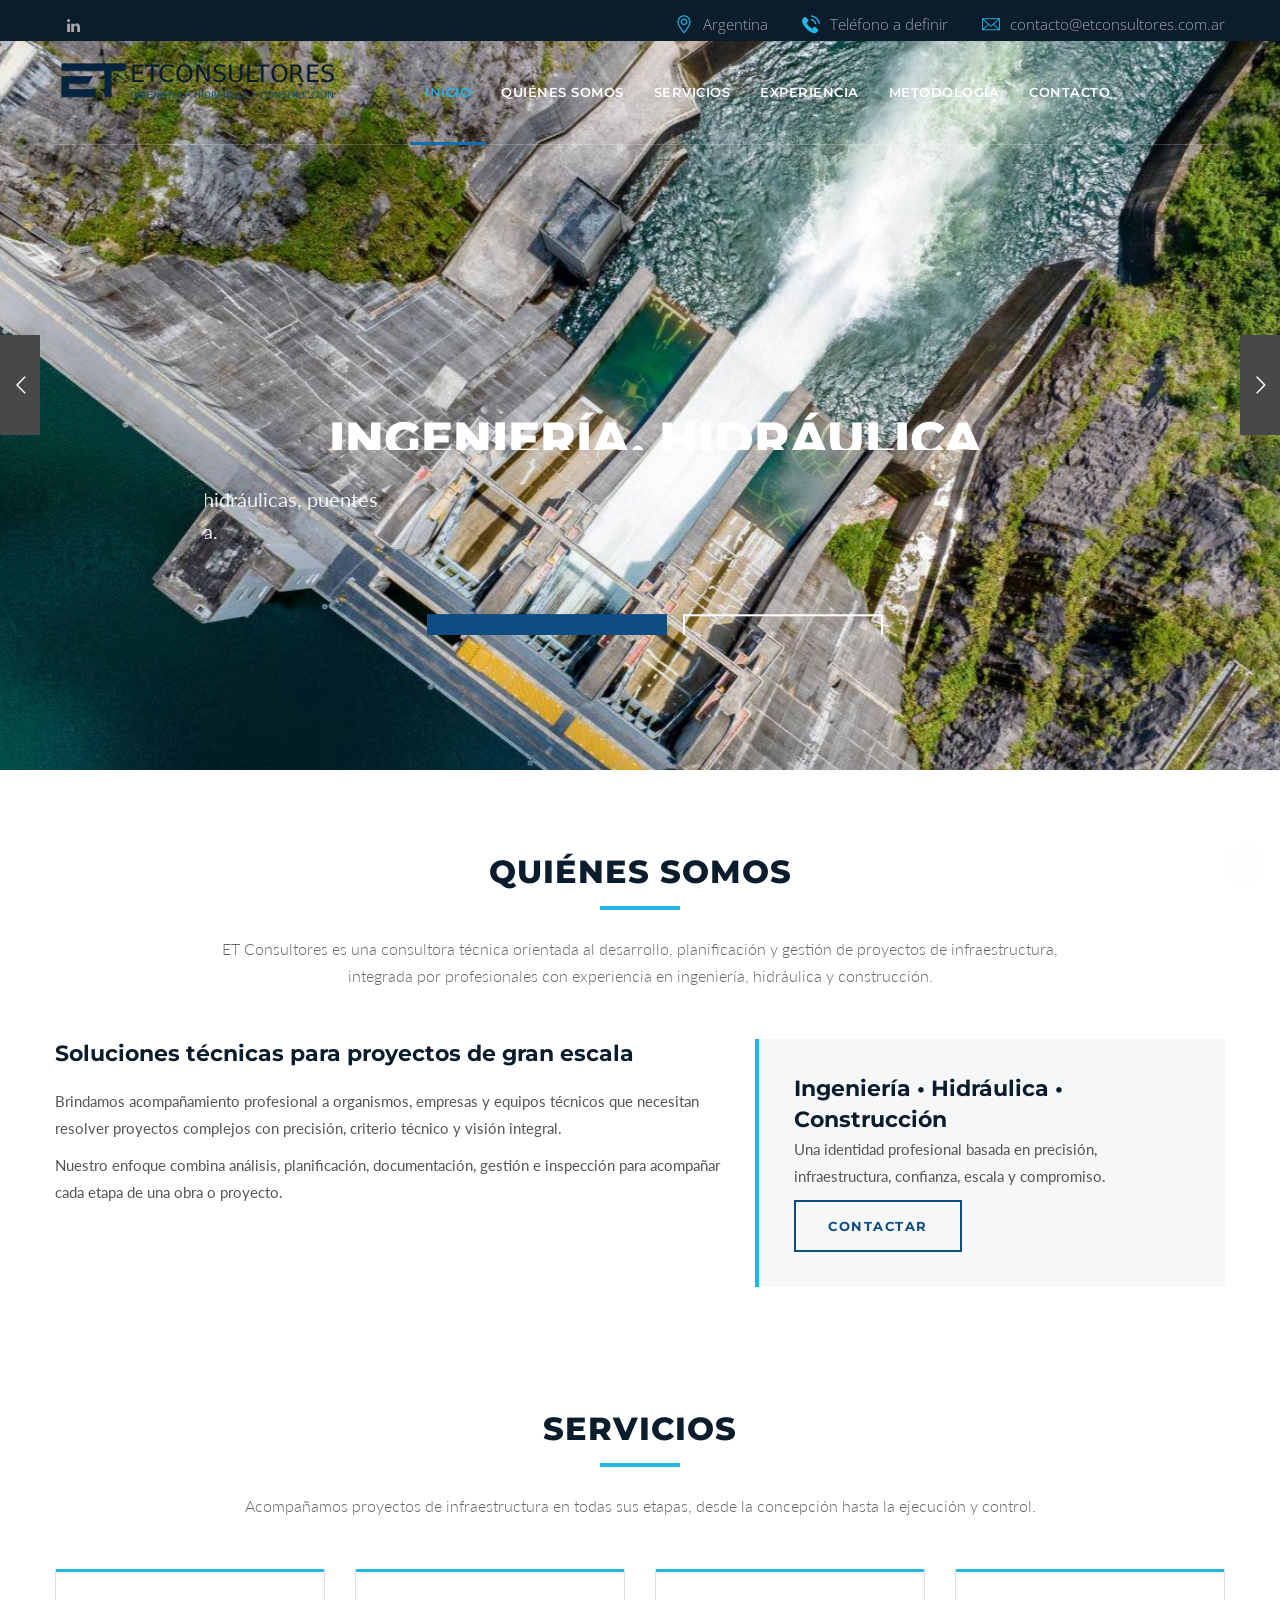
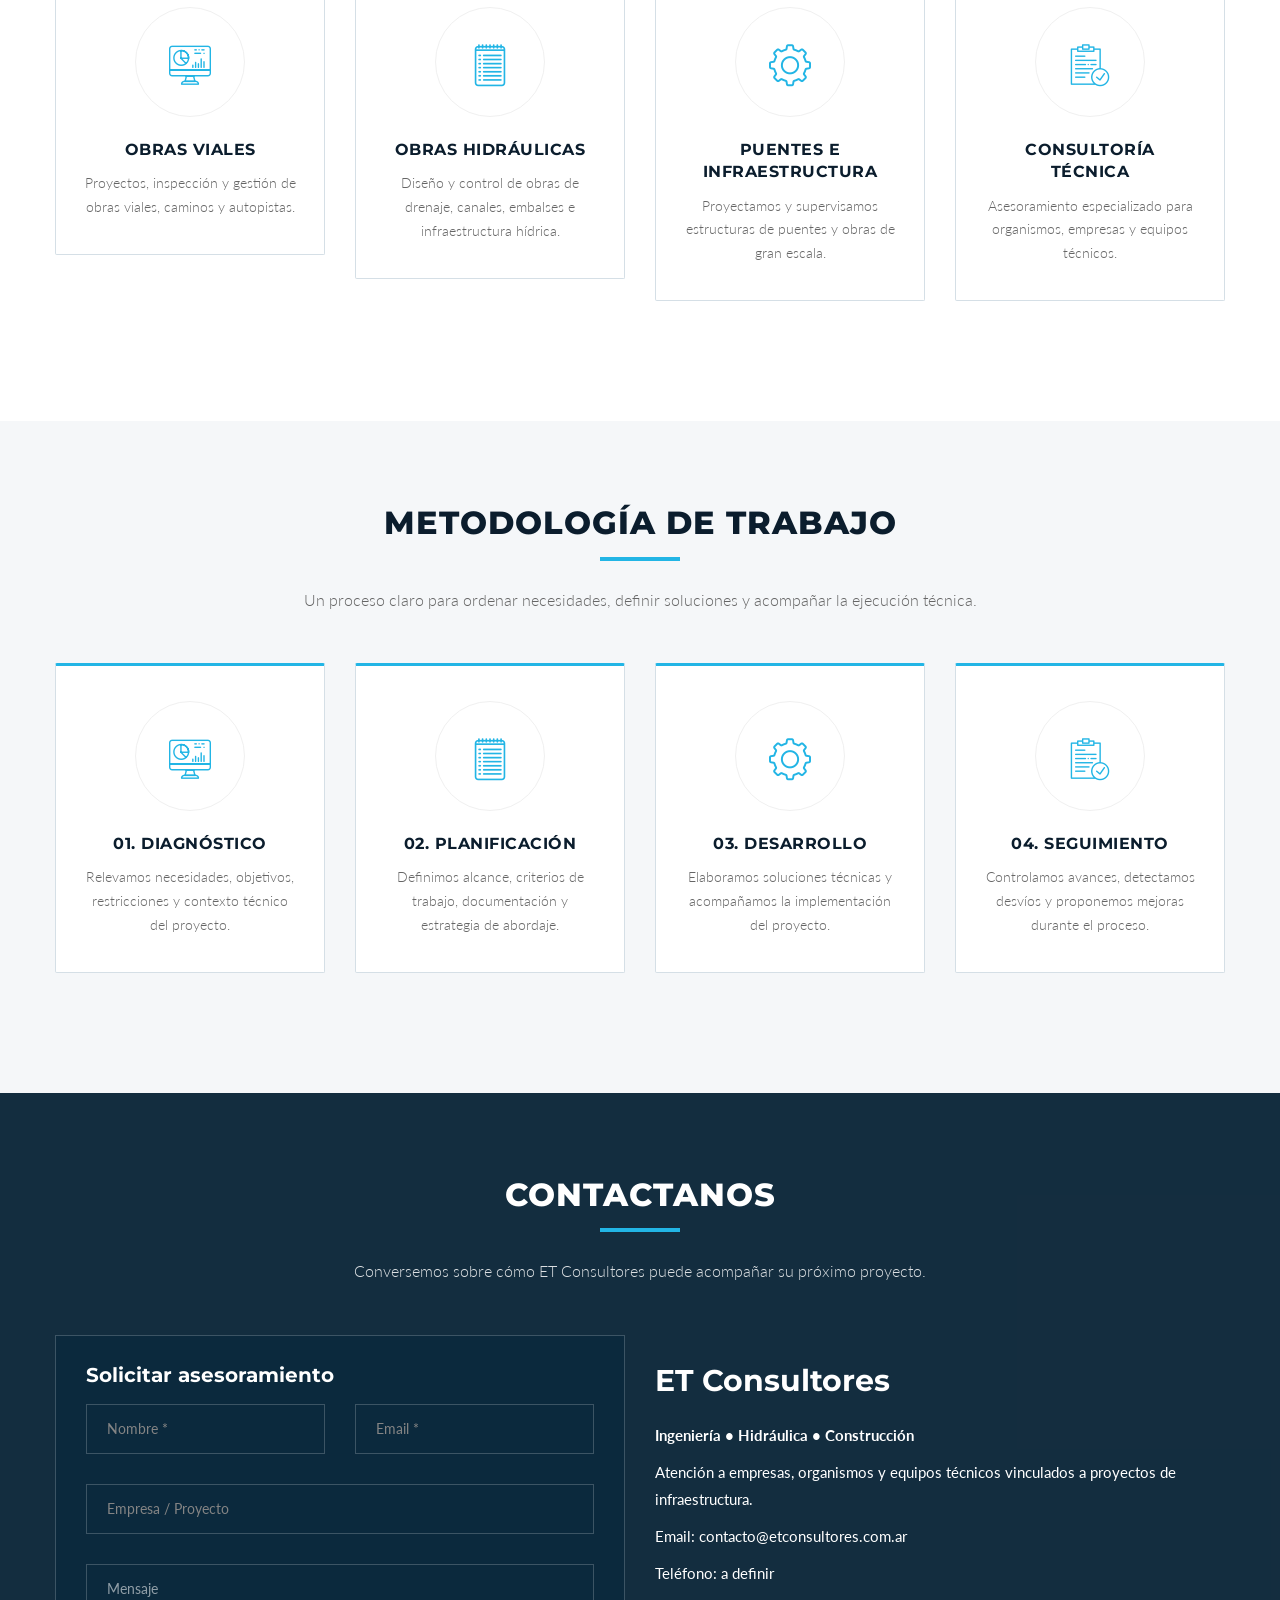
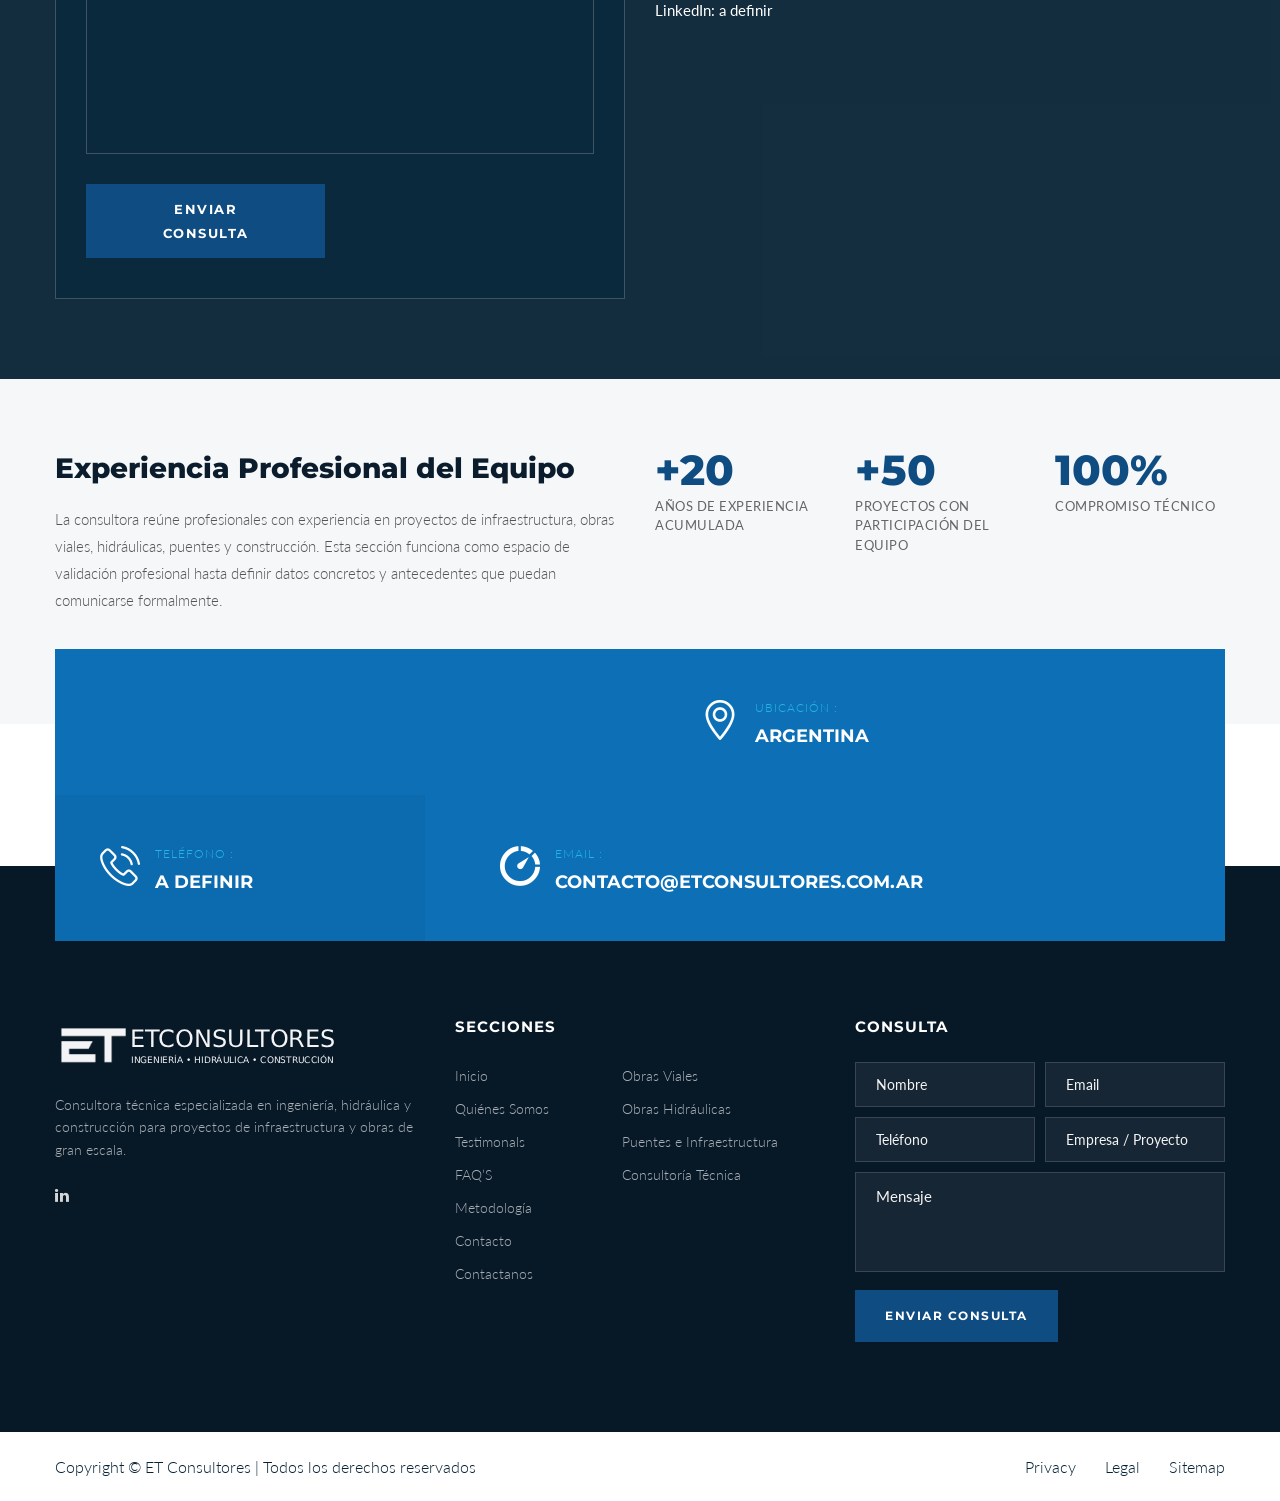
==== commit 7c5259a2: "Refactor code structure for improved readability and maintainability" ====
--- a/index.html
+++ b/index.html
@@ -523,7 +523,7 @@
                 <ul>
                 	
                     <li data-description="Slide Description" data-easein="default" data-easeout="default" data-fsmasterspeed="1500" data-fsslotamount="7" data-fstransition="fade" data-hideafterloop="0" data-hideslideonmobile="off" data-index="rs-1690" data-masterspeed="default" data-param1="" data-param10="" data-param2="" data-param3="" data-param4="" data-param5="" data-param6="" data-param7="" data-param8="" data-param9="" data-rotate="0" data-saveperformance="off" data-slotamount="default" data-thumb="images/main-slider/image-4-a.jpg" data-title="Slide Title" data-transition="parallaxvertical">
-                    <img alt="" class="rev-slidebg" data-bgfit="cover" data-bgparallax="10" data-bgposition="center center" data-bgrepeat="no-repeat" data-no-retina="" src="images/main-slider/image-4-a.jpg"> 
+                    <img alt="" class="rev-slidebg" data-bgfit="cover" data-bgparallax="10" data-bgposition="center center" data-bgrepeat="no-repeat" data-no-retina="" src="images/main-slider/image-1-a.jpg"> 
                     
                     <div class="tp-caption" 
                     data-paddingbottom="[0,0,0,0]"
@@ -609,8 +609,8 @@
                     
                     </li>
                     
-                    <li data-description="Slide Description" data-easein="default" data-easeout="default" data-fsmasterspeed="1500" data-fsslotamount="7" data-fstransition="fade" data-hideafterloop="0" data-hideslideonmobile="off" data-index="rs-1691" data-masterspeed="default" data-param1="" data-param10="" data-param2="" data-param3="" data-param4="" data-param5="" data-param6="" data-param7="" data-param8="" data-param9="" data-rotate="0" data-saveperformance="off" data-slotamount="default" data-thumb="images/main-slider/image-4-b.jpg" data-title="Slide Title" data-transition="parallaxvertical">
-                    <img alt="" class="rev-slidebg" data-bgfit="cover" data-bgparallax="10" data-bgposition="center center" data-bgrepeat="no-repeat" data-no-retina="" src="images/main-slider/image-4-b.jpg"> 
+                    <li data-description="Slide Description" data-easein="default" data-easeout="default" data-fsmasterspeed="1500" data-fsslotamount="7" data-fstransition="fade" data-hideafterloop="0" data-hideslideonmobile="off" data-index="rs-1691" data-masterspeed="default" data-param1="" data-param10="" data-param2="" data-param3="" data-param4="" data-param5="" data-param6="" data-param7="" data-param8="" data-param9="" data-rotate="0" data-saveperformance="off" data-slotamount="default" data-thumb="images/main-slider/image-1-b.jpg" data-title="Slide Title" data-transition="parallaxvertical">
+                    <img alt="" class="rev-slidebg" data-bgfit="cover" data-bgparallax="10" data-bgposition="center center" data-bgrepeat="no-repeat" data-no-retina="" src="images/main-slider/image-1-d.jpg"> 
                     
                     <div class="tp-caption" 
                     data-paddingbottom="[0,0,0,0]"
@@ -696,8 +696,8 @@
                     
                     </li>
                     
-                    <li data-description="Slide Description" data-easein="default" data-easeout="default" data-fsmasterspeed="1500" data-fsslotamount="7" data-fstransition="fade" data-hideafterloop="0" data-hideslideonmobile="off" data-index="rs-1692" data-masterspeed="default" data-param1="" data-param10="" data-param2="" data-param3="" data-param4="" data-param5="" data-param6="" data-param7="" data-param8="" data-param9="" data-rotate="0" data-saveperformance="off" data-slotamount="default" data-thumb="images/main-slider/image-4-c.jpg" data-title="Slide Title" data-transition="parallaxvertical">
-                    <img alt="" class="rev-slidebg" data-bgfit="cover" data-bgparallax="10" data-bgposition="center center" data-bgrepeat="no-repeat" data-no-retina="" src="images/main-slider/image-4-c.jpg"> 
+                    <li data-description="Slide Description" data-easein="default" data-easeout="default" data-fsmasterspeed="1500" data-fsslotamount="7" data-fstransition="fade" data-hideafterloop="0" data-hideslideonmobile="off" data-index="rs-1692" data-masterspeed="default" data-param1="" data-param10="" data-param2="" data-param3="" data-param4="" data-param5="" data-param6="" data-param7="" data-param8="" data-param9="" data-rotate="0" data-saveperformance="off" data-slotamount="default" data-thumb="images/main-slider/image-1-c.jpg" data-title="Slide Title" data-transition="parallaxvertical">
+                    <img alt="" class="rev-slidebg" data-bgfit="cover" data-bgparallax="10" data-bgposition="center center" data-bgrepeat="no-repeat" data-no-retina="" src="images/main-slider/image-1-c.jpg"> 
                     
                     <div class="tp-caption" 
                     data-paddingbottom="[0,0,0,0]"
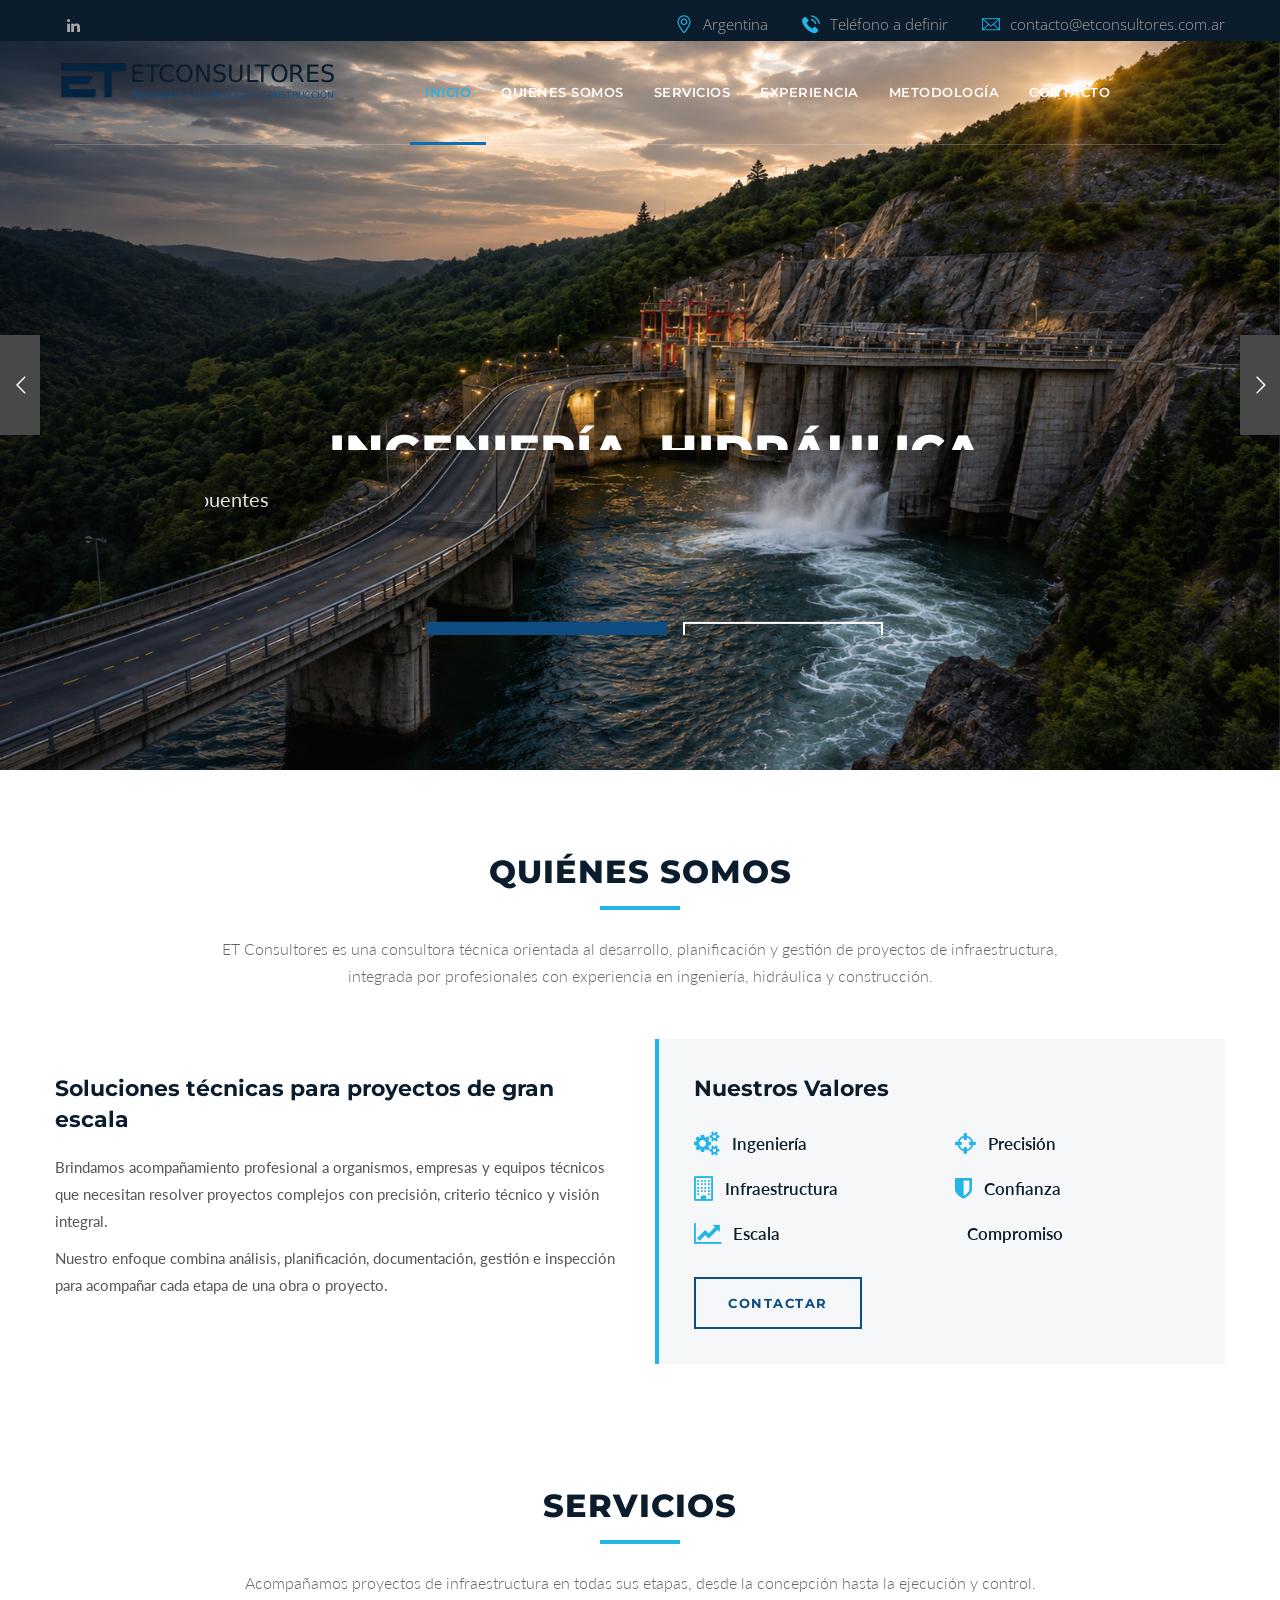
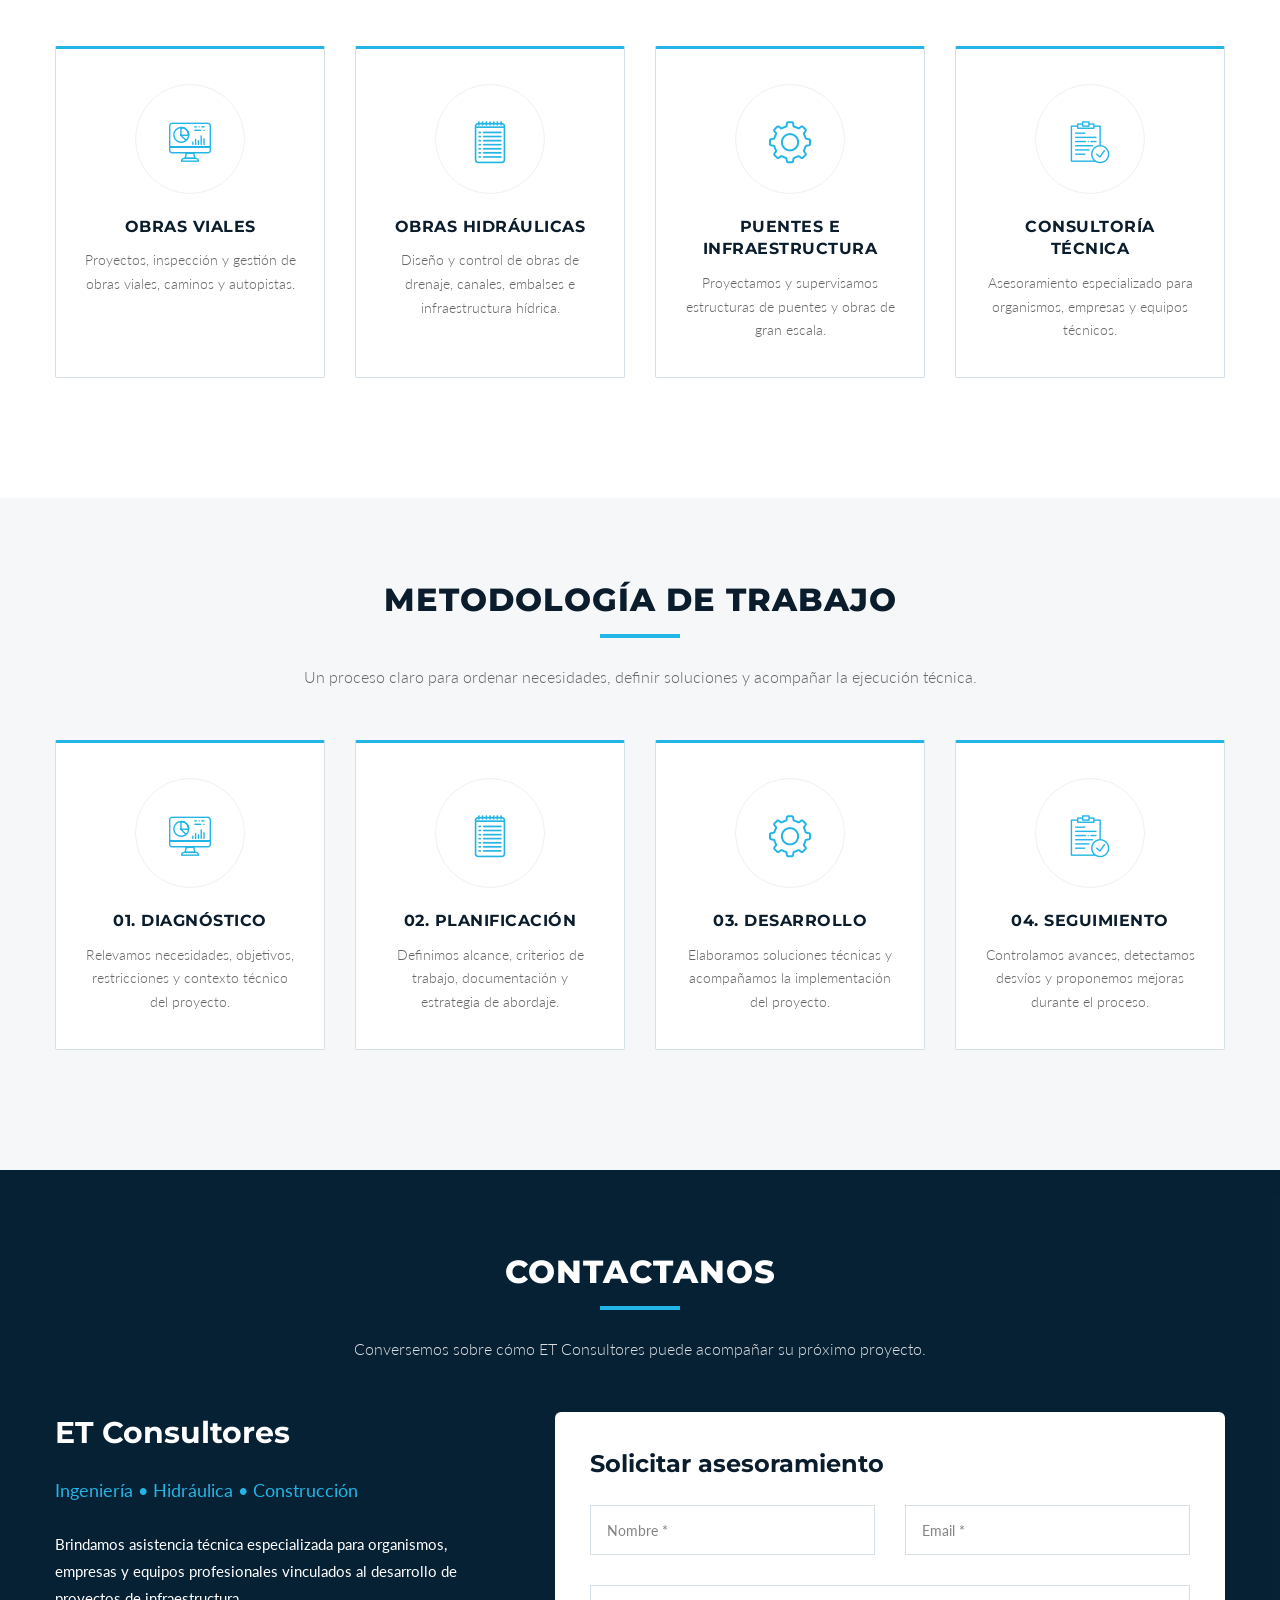
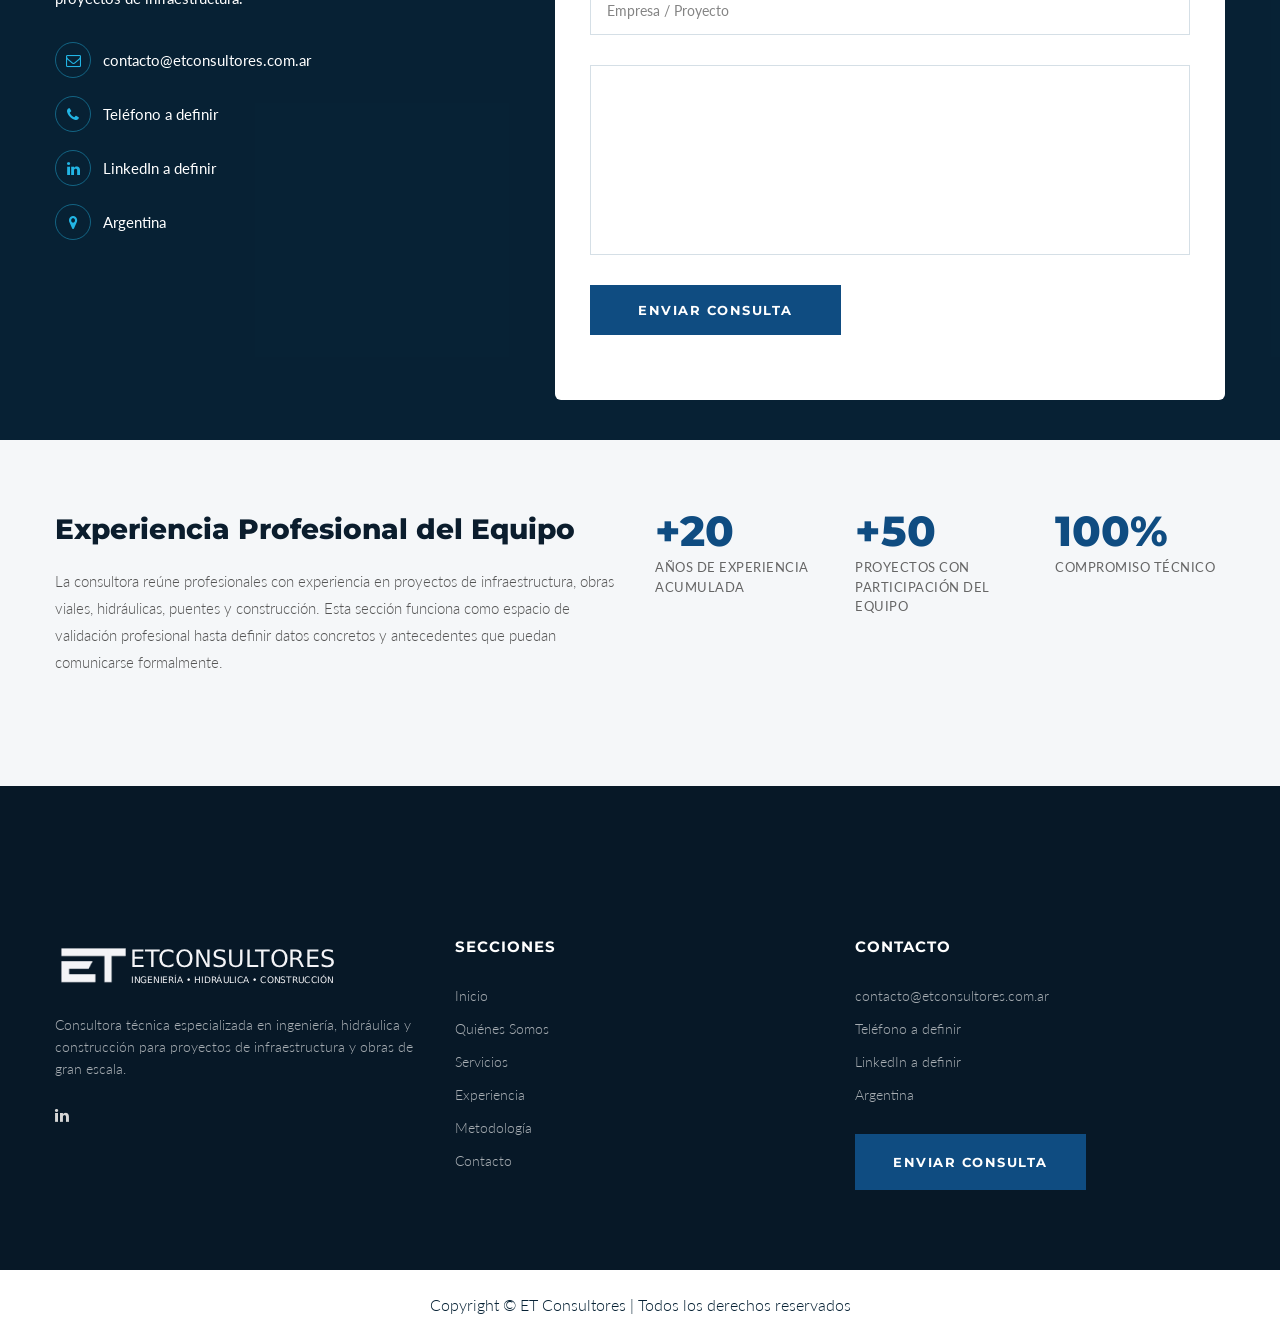
==== commit f2b7c800: "Refactor code structure for improved readability and maintainability" ====
--- a/index.html
+++ b/index.html
@@ -1,464 +1,1252 @@
 <!DOCTYPE html>
 <html>
+
 <head>
-<meta charset="utf-8">
-<title>ET Consultores | Ingeniería, Hidráulica y Construcción</title>
-<!-- Stylesheets -->
-<link href="css/bootstrap.css" rel="stylesheet">
-<link href="plugins/revolution/css/settings.css" rel="stylesheet" type="text/css"><!-- REVOLUTION SETTINGS STYLES -->
-<link href="plugins/revolution/css/layers.css" rel="stylesheet" type="text/css"><!-- REVOLUTION LAYERS STYLES -->
-<link href="plugins/revolution/css/navigation.css" rel="stylesheet" type="text/css"><!-- REVOLUTION NAVIGATION STYLES -->
-<link href="css/style.css" rel="stylesheet">
-<link href="css/responsive.css" rel="stylesheet">
-
-<!--Add Theme Color File To Change Template Color Scheme / Color Scheme Files are Located in root/css/color-themes/ folder-->
-<!--<link href="css/color-themes/blue-theme.css" rel="stylesheet">-->
-
-<!--Favicon-->
-<link rel="shortcut icon" href="images/favicon.png" type="image/x-icon">
-<link rel="icon" href="images/favicon.png" type="image/x-icon">
-<!-- Responsive -->
-<meta http-equiv="X-UA-Compatible" content="IE=edge">
-<meta name="viewport" content="width=device-width, initial-scale=1.0, maximum-scale=1.0, user-scalable=0">
-<!--[if lt IE 9]><script src="https://cdnjs.cloudflare.com/ajax/libs/html5shiv/3.7.3/html5shiv.js"></script><![endif]-->
-<!--[if lt IE 9]><script src="js/respond.js"></script><![endif]-->
-<link href="https://fonts.googleapis.com/css2?family=Montserrat:wght@400;500;600;700;800&family=Lato:wght@300;400;700&display=swap" rel="stylesheet">
-<style>
-/* ============================================
+    <meta charset="utf-8">
+    <title>ET Consultores | Ingeniería, Hidráulica y Construcción</title>
+    <!-- Stylesheets -->
+    <link href="css/bootstrap.css" rel="stylesheet">
+    <link href="plugins/revolution/css/settings.css" rel="stylesheet" type="text/css">
+    <!-- REVOLUTION SETTINGS STYLES -->
+    <link href="plugins/revolution/css/layers.css" rel="stylesheet" type="text/css"><!-- REVOLUTION LAYERS STYLES -->
+    <link href="plugins/revolution/css/navigation.css" rel="stylesheet" type="text/css">
+    <!-- REVOLUTION NAVIGATION STYLES -->
+    <link href="css/style.css" rel="stylesheet">
+    <link href="css/responsive.css" rel="stylesheet">
+
+    <!--Add Theme Color File To Change Template Color Scheme / Color Scheme Files are Located in root/css/color-themes/ folder-->
+    <!--<link href="css/color-themes/blue-theme.css" rel="stylesheet">-->
+
+    <!--Favicon-->
+    <link rel="shortcut icon" href="images/favicon.png" type="image/x-icon">
+    <link rel="icon" href="images/favicon.png" type="image/x-icon">
+    <!-- Responsive -->
+    <meta http-equiv="X-UA-Compatible" content="IE=edge">
+    <meta name="viewport" content="width=device-width, initial-scale=1.0, maximum-scale=1.0, user-scalable=0">
+    <!--[if lt IE 9]><script src="https://cdnjs.cloudflare.com/ajax/libs/html5shiv/3.7.3/html5shiv.js"></script><![endif]-->
+    <!--[if lt IE 9]><script src="js/respond.js"></script><![endif]-->
+    <link
+        href="https://fonts.googleapis.com/css2?family=Montserrat:wght@400;500;600;700;800&family=Lato:wght@300;400;700&display=swap"
+        rel="stylesheet">
+    <style>
+        /* ============================================
    ET CONSULTORES — BRANDING SYSTEM
    Paleta: Navy #0B1D2D · Blue #0F4C81 · Cyan #22B5E5 · Light #D5DFE6
    Tipografía: Montserrat (títulos) · Lato (cuerpo)
    ============================================ */
 
-:root {
-  --et-navy: #0B1D2D;
-  --et-blue: #0F4C81;
-  --et-cyan: #22B5E5;
-  --et-light: #D5DFE6;
-  --et-white: #ffffff;
-  --et-gray: #666666;
-  --et-bg-light: #f5f7f9;
-}
-
-html { scroll-behavior: smooth; }
-
-/* — TIPOGRAFÍA BASE — */
-body {
-  font-family: 'Lato', sans-serif !important;
-  font-size: 15px;
-  color: #555;
-  line-height: 1.8em;
-}
-
-h1, h2, h3, h4, h5, h6 {
-  font-family: 'Montserrat', sans-serif !important;
-  font-weight: 700;
-  color: var(--et-navy);
-}
-
-p { font-family: 'Lato', sans-serif; }
-
-input, button, select, textarea {
-  font-family: 'Lato', sans-serif !important;
-}
-
-/* — HEADER — */
-.main-header .header-top { background: var(--et-navy); }
-.main-menu .navigation > li.current > a,
-.main-menu .navigation > li:hover > a { color: var(--et-cyan) !important; }
-.main-menu .navigation > li > a {
-  font-family: 'Montserrat', sans-serif !important;
-  font-weight: 600;
-  font-size: 13px;
-  letter-spacing: 0.5px;
-  text-transform: uppercase;
-}
-.theme_color { color: var(--et-cyan) !important; }
-.logo img { max-width: 285px; height: auto; }
-.sticky-header .logo img { max-width: 220px; }
-
-/* — BOTONES — */
-.btn-style-one,
-.tp-caption .btn-style-one {
-  font-family: 'Montserrat', sans-serif !important;
-  font-weight: 700;
-  font-size: 13px;
-  letter-spacing: 1.5px;
-  text-transform: uppercase;
-  padding: 14px 36px;
-  background: var(--et-blue);
-  border: 2px solid var(--et-blue);
-  color: #fff;
-  border-radius: 0;
-  transition: all 0.3s ease;
-}
-.btn-style-one:hover {
-  background: var(--et-navy);
-  border-color: var(--et-navy);
-  color: #fff;
-}
-
-.btn-style-two,
-.tp-caption .btn-style-two {
-  font-family: 'Montserrat', sans-serif !important;
-  font-weight: 700;
-  font-size: 13px;
-  letter-spacing: 1.5px;
-  text-transform: uppercase;
-  padding: 14px 36px;
-  background: transparent;
-  border: 2px solid #fff;
-  color: #fff;
-  transition: all 0.3s ease;
-}
-.btn-style-two:hover {
-  background: var(--et-cyan);
-  border-color: var(--et-cyan);
-  color: #fff;
-}
-
-.btn-style-three,
-.tp-caption .btn-style-three {
-  font-family: 'Montserrat', sans-serif !important;
-  font-weight: 700;
-  font-size: 13px;
-  letter-spacing: 1.5px;
-  text-transform: uppercase;
-  padding: 12px 32px;
-  background: transparent;
-  border: 2px solid var(--et-blue);
-  color: var(--et-blue);
-  transition: all 0.3s ease;
-}
-.btn-style-three:hover {
-  background: var(--et-blue);
-  color: #fff;
-}
-
-/* — SEC-TITLE (títulos de sección) — */
-.sec-title h2 {
-  font-family: 'Montserrat', sans-serif !important;
-  font-weight: 800;
-  font-size: 32px;
-  color: var(--et-navy);
-  text-transform: uppercase;
-  letter-spacing: 1px;
-}
-.sec-title h2:before,
-.sec-title h2:after { background: var(--et-cyan) !important; }
-.sec-title .text {
-  font-family: 'Lato', sans-serif;
-  font-size: 16px;
-  color: #666;
-  line-height: 1.7;
-}
-.sec-title.light h2 { color: #fff; }
-.sec-title.light .text { color: rgba(255,255,255,0.85); }
-
-/* — SECCIÓN QUIÉNES SOMOS — */
-.welcome-section { background: #fff; }
-.welcome-section h3 {
-  font-family: 'Montserrat', sans-serif !important;
-  font-weight: 700;
-  color: var(--et-navy);
-  font-size: 22px;
-}
-.welcome-section p {
-  font-family: 'Lato', sans-serif;
-  font-size: 15px;
-  color: #555;
-  line-height: 1.8;
-}
-.welcome-section .inner-box {
-  background: var(--et-bg-light) !important;
-  border-left: 4px solid var(--et-cyan) !important;
-  padding: 35px !important;
-}
-.welcome-section .inner-box h3 { color: var(--et-navy) !important; }
-
-/* — SECCIÓN SERVICIOS y METODOLOGÍA — */
-.services-section { padding: 80px 0; }
-.services-block-six .inner-box {
-  background: #fff;
-  border: 1px solid var(--et-light);
-  border-top: 3px solid var(--et-cyan);
-  padding: 35px 28px;
-  transition: all 0.3s ease;
-  border-radius: 2px;
-}
-.services-block-six .inner-box:hover {
-  border-top-color: var(--et-blue);
-  box-shadow: 0 8px 30px rgba(11,29,45,0.12);
-  transform: translateY(-4px);
-}
-.services-block-six .inner-box .icon-box span {
-  color: var(--et-cyan);
-  font-size: 42px;
-}
-.services-block-six .inner-box:hover .icon-box span {
-  color: var(--et-blue);
-}
-.services-block-six .inner-box h3 {
-  font-family: 'Montserrat', sans-serif !important;
-  font-weight: 700;
-  font-size: 16px;
-  color: var(--et-navy);
-  text-transform: uppercase;
-  letter-spacing: 0.5px;
-  margin: 16px 0 10px;
-}
-.services-block-six .inner-box h3 a { color: var(--et-navy); }
-.services-block-six .inner-box h3 a:hover { color: var(--et-cyan); }
-.services-block-six .inner-box .text {
-  font-family: 'Lato', sans-serif;
-  font-size: 14px;
-  color: #666;
-  line-height: 1.7;
-}
-
-/* — SECCIÓN EXPERIENCIA (achievements) — */
-.achivement-section { background: var(--et-bg-light); padding: 70px 0; }
-.achivement-section h2 {
-  font-family: 'Montserrat', sans-serif !important;
-  font-weight: 800;
-  font-size: 28px;
-  color: var(--et-navy);
-}
-.achivement-section .text {
-  font-family: 'Lato', sans-serif;
-  font-size: 15px;
-  color: #555;
-  line-height: 1.8;
-  margin-top: 16px;
-}
-.et-stats h3 {
-  font-family: 'Montserrat', sans-serif !important;
-  font-size: 42px;
-  font-weight: 800;
-  color: var(--et-blue);
-  margin-bottom: 6px;
-  line-height: 1;
-}
-.et-stats p {
-  font-family: 'Lato', sans-serif;
-  font-size: 13px;
-  color: #666;
-  line-height: 1.5;
-  text-transform: uppercase;
-  letter-spacing: 0.5px;
-}
-
-/* — SECCIÓN CONTACTO — */
-.default-section { background-size: cover; background-position: center; }
-.default-section .inner-column h2 {
-  font-family: 'Montserrat', sans-serif !important;
-  font-weight: 700;
-  font-size: 24px;
-  color: #fff;
-  margin-bottom: 24px;
-}
-.default-form input[type="text"],
-.default-form input[type="email"] {
-  font-family: 'Lato', sans-serif;
-  background: rgba(255,255,255,0.08);
-  border: 1px solid rgba(255,255,255,0.2);
-  color: #fff;
-  padding: 12px 15px;
-  width: 100%;
-  font-size: 14px;
-  transition: border 0.3s;
-}
-.default-form input:focus {
-  border-color: var(--et-cyan);
-  outline: none;
-}
-.default-form input::placeholder { color: rgba(255,255,255,0.55); }
-.default-form textarea {
-  width: 100%;
-  height: 120px;
-  background: rgba(255,255,255,0.08);
-  border: 1px solid rgba(255,255,255,0.2);
-  color: #fff;
-  padding: 12px 15px;
-  font-family: 'Lato', sans-serif;
-  font-size: 14px;
-  resize: vertical;
-  transition: border 0.3s;
-}
-.default-form textarea:focus { border-color: var(--et-cyan); outline: none; }
-.default-form textarea::placeholder { color: rgba(255,255,255,0.55); }
-.accordian-column h2 {
-  font-family: 'Montserrat', sans-serif !important;
-  font-weight: 700;
-}
-.accordian-column p { font-family: 'Lato', sans-serif; font-size: 15px; }
-
-/* — INFO SECTION — */
-.info-section .inner-section .info-block .inner .content .title {
-  font-family: 'Lato', sans-serif;
-  font-size: 12px;
-  text-transform: uppercase;
-  letter-spacing: 1px;
-  color: var(--et-cyan);
-}
-.info-section .inner-section .info-block .inner .content h2 {
-  font-family: 'Montserrat', sans-serif !important;
-  font-weight: 700;
-  font-size: 18px;
-  color: #fff;
-}
-
-/* — FOOTER — */
-.main-footer { background: #071827; }
-.main-footer .footer-column h2 {
-  font-family: 'Montserrat', sans-serif !important;
-  font-weight: 700;
-  font-size: 15px;
-  text-transform: uppercase;
-  letter-spacing: 1px;
-  color: #fff;
-}
-.main-footer .logo-widget .widget-content .text p {
-  font-family: 'Lato', sans-serif;
-  font-size: 14px;
-  color: rgba(255,255,255,0.65);
-}
-.footer-links li a {
-  font-family: 'Lato', sans-serif;
-  font-size: 14px;
-  color: rgba(255,255,255,0.65);
-  transition: color 0.2s;
-}
-.footer-links li a:hover { color: var(--et-cyan); }
-.footer-links li:before { background: var(--et-cyan) !important; }
-.main-footer .newsletter-form .form-group input[type="text"],
-.main-footer .newsletter-form .form-group input[type="email"],
-.main-footer .newsletter-form .form-group textarea {
-  font-family: 'Lato', sans-serif;
-  background: rgba(255,255,255,0.06);
-  border-color: rgba(255,255,255,0.15);
-  color: #fff;
-}
-.main-footer .newsletter-form button {
-  font-family: 'Montserrat', sans-serif !important;
-  font-weight: 700;
-  font-size: 12px;
-  letter-spacing: 1.5px;
-  text-transform: uppercase;
-  background: var(--et-blue);
-  border: 2px solid var(--et-blue);
-  color: #fff;
-  padding: 12px 28px;
-  transition: all 0.3s;
-}
-.main-footer .newsletter-form button:hover {
-  background: var(--et-navy);
-  border-color: var(--et-navy);
-}
-.footer-bottom { border-top: 1px solid rgba(255,255,255,0.08); }
-.footer-bottom .copyright {
-  font-family: 'Lato', sans-serif;
-  font-size: 13px;
-  color: rgba(255,255,255,0.45);
-}
-.footer-nav li a {
-  font-family: 'Lato', sans-serif;
-  font-size: 13px;
-  color: rgba(255,255,255,0.45);
-}
-.footer-nav li a:hover { color: var(--et-cyan); }
-
-/* — SLIDER TEXTOS — */
-.main-slider .title {
-  font-family: 'Montserrat', sans-serif !important;
-  font-weight: 600;
-  font-size: 13px;
-  letter-spacing: 3px;
-  text-transform: uppercase;
-  color: var(--et-cyan);
-}
-.main-slider h1 {
-  font-family: 'Montserrat', sans-serif !important;
-  font-weight: 800;
-  font-size: 48px;
-  color: #fff;
-  line-height: 1.15;
-}
-.main-slider .small-text {
-  font-family: 'Lato', sans-serif;
-  font-size: 17px;
-  color: rgba(255,255,255,0.88);
-  line-height: 1.6;
-}
-
-/* — SCROLL TO TOP — */
-.scroll-to-top {
-  background: var(--et-blue);
-  border-color: var(--et-blue);
-}
-.scroll-to-top:hover { background: var(--et-cyan); border-color: var(--et-cyan); }
-</style>
+        :root {
+            --et-navy: #0B1D2D;
+            --et-blue: #0F4C81;
+            --et-cyan: #22B5E5;
+            --et-light: #D5DFE6;
+            --et-white: #ffffff;
+            --et-gray: #666666;
+            --et-bg-light: #f5f7f9;
+        }
+
+        html {
+            scroll-behavior: smooth;
+        }
+
+        /* — TIPOGRAFÍA BASE — */
+        body {
+            font-family: 'Lato', sans-serif !important;
+            font-size: 15px;
+            color: #555;
+            line-height: 1.8em;
+        }
+
+        h1,
+        h2,
+        h3,
+        h4,
+        h5,
+        h6 {
+            font-family: 'Montserrat', sans-serif !important;
+            font-weight: 700;
+            color: var(--et-navy);
+        }
+
+        p {
+            font-family: 'Lato', sans-serif;
+        }
+
+        input,
+        button,
+        select,
+        textarea {
+            font-family: 'Lato', sans-serif !important;
+        }
+
+        /* — HEADER — */
+        .main-header .header-top {
+            background: var(--et-navy);
+        }
+
+        .main-menu .navigation>li.current>a,
+        .main-menu .navigation>li:hover>a {
+            color: var(--et-cyan) !important;
+        }
+
+        .main-menu .navigation>li>a {
+            font-family: 'Montserrat', sans-serif !important;
+            font-weight: 600;
+            font-size: 13px;
+            letter-spacing: 0.5px;
+            text-transform: uppercase;
+        }
+
+        .theme_color {
+            color: var(--et-cyan) !important;
+        }
+
+        .logo img {
+            max-width: 285px;
+            height: auto;
+        }
+
+        .sticky-header .logo img {
+            max-width: 220px;
+        }
+
+        /* — BOTONES — */
+        .btn-style-one,
+        .tp-caption .btn-style-one {
+            font-family: 'Montserrat', sans-serif !important;
+            font-weight: 700;
+            font-size: 13px;
+            letter-spacing: 1.5px;
+            text-transform: uppercase;
+            padding: 14px 36px;
+            background: var(--et-blue);
+            border: 2px solid var(--et-blue);
+            color: #fff;
+            border-radius: 0;
+            transition: all 0.3s ease;
+        }
+
+        .btn-style-one:hover {
+            background: var(--et-navy);
+            border-color: var(--et-navy);
+            color: #fff;
+        }
+
+        .btn-style-two,
+        .tp-caption .btn-style-two {
+            font-family: 'Montserrat', sans-serif !important;
+            font-weight: 700;
+            font-size: 13px;
+            letter-spacing: 1.5px;
+            text-transform: uppercase;
+            padding: 14px 36px;
+            background: transparent;
+            border: 2px solid #fff;
+            color: #fff;
+            transition: all 0.3s ease;
+        }
+
+        .btn-style-two:hover {
+            background: var(--et-cyan);
+            border-color: var(--et-cyan);
+            color: #fff;
+        }
+
+        .btn-style-three,
+        .tp-caption .btn-style-three {
+            font-family: 'Montserrat', sans-serif !important;
+            font-weight: 700;
+            font-size: 13px;
+            letter-spacing: 1.5px;
+            text-transform: uppercase;
+            padding: 12px 32px;
+            background: transparent;
+            border: 2px solid var(--et-blue);
+            color: var(--et-blue);
+            transition: all 0.3s ease;
+        }
+
+        .btn-style-three:hover {
+            background: var(--et-blue);
+            color: #fff;
+        }
+
+        /* — SEC-TITLE (títulos de sección) — */
+        .sec-title h2 {
+            font-family: 'Montserrat', sans-serif !important;
+            font-weight: 800;
+            font-size: 32px;
+            color: var(--et-navy);
+            text-transform: uppercase;
+            letter-spacing: 1px;
+        }
+
+        .sec-title h2:before,
+        .sec-title h2:after {
+            background: var(--et-cyan) !important;
+        }
+
+        .sec-title .text {
+            font-family: 'Lato', sans-serif;
+            font-size: 16px;
+            color: #666;
+            line-height: 1.7;
+        }
+
+        .sec-title.light h2 {
+            color: #fff;
+        }
+
+        .sec-title.light .text {
+            color: rgba(255, 255, 255, 0.85);
+        }
+
+        /* — SECCIÓN QUIÉNES SOMOS — */
+        .welcome-section {
+            background: #fff;
+        }
+
+        .welcome-section h3 {
+            font-family: 'Montserrat', sans-serif !important;
+            font-weight: 700;
+            color: var(--et-navy);
+            font-size: 22px;
+        }
+
+        .welcome-section p {
+            font-family: 'Lato', sans-serif;
+            font-size: 15px;
+            color: #555;
+            line-height: 1.8;
+        }
+
+        .welcome-section .inner-box {
+            background: var(--et-bg-light) !important;
+            border-left: 4px solid var(--et-cyan) !important;
+            padding: 35px !important;
+        }
+
+        .welcome-section .inner-box h3 {
+            color: var(--et-navy) !important;
+        }
+
+        /* — SECCIÓN SERVICIOS y METODOLOGÍA — */
+        .services-section {
+            padding: 80px 0;
+        }
+
+        .services-block-six .inner-box {
+            background: #fff;
+            border: 1px solid var(--et-light);
+            border-top: 3px solid var(--et-cyan);
+            padding: 35px 28px;
+            transition: all 0.3s ease;
+            border-radius: 2px;
+        }
+
+        .services-block-six .inner-box:hover {
+            border-top-color: var(--et-blue);
+            box-shadow: 0 8px 30px rgba(11, 29, 45, 0.12);
+            transform: translateY(-4px);
+        }
+
+        .services-block-six .inner-box .icon-box span {
+            color: var(--et-cyan);
+            font-size: 42px;
+        }
+
+        .services-block-six .inner-box:hover .icon-box span {
+            color: var(--et-blue);
+        }
+
+        .services-block-six .inner-box h3 {
+            font-family: 'Montserrat', sans-serif !important;
+            font-weight: 700;
+            font-size: 16px;
+            color: var(--et-navy);
+            text-transform: uppercase;
+            letter-spacing: 0.5px;
+            margin: 16px 0 10px;
+        }
+
+        .services-block-six .inner-box h3 a {
+            color: var(--et-navy);
+        }
+
+        .services-block-six .inner-box h3 a:hover {
+            color: var(--et-cyan);
+        }
+
+        .services-block-six .inner-box .text {
+            font-family: 'Lato', sans-serif;
+            font-size: 14px;
+            color: #666;
+            line-height: 1.7;
+        }
+
+        /* — SECCIÓN EXPERIENCIA (achievements) — */
+        .achivement-section {
+            background: var(--et-bg-light);
+            padding: 70px 0;
+        }
+
+        .achivement-section h2 {
+            font-family: 'Montserrat', sans-serif !important;
+            font-weight: 800;
+            font-size: 28px;
+            color: var(--et-navy);
+        }
+
+        .achivement-section .text {
+            font-family: 'Lato', sans-serif;
+            font-size: 15px;
+            color: #555;
+            line-height: 1.8;
+            margin-top: 16px;
+        }
+
+        .et-stats h3 {
+            font-family: 'Montserrat', sans-serif !important;
+            font-size: 42px;
+            font-weight: 800;
+            color: var(--et-blue);
+            margin-bottom: 6px;
+            line-height: 1;
+        }
+
+        .et-stats p {
+            font-family: 'Lato', sans-serif;
+            font-size: 13px;
+            color: #666;
+            line-height: 1.5;
+            text-transform: uppercase;
+            letter-spacing: 0.5px;
+        }
+
+        /* — SECCIÓN CONTACTO — */
+        .default-section {
+            background-size: cover;
+            background-position: center;
+        }
+
+        .default-section .inner-column h2 {
+            font-family: 'Montserrat', sans-serif !important;
+            font-weight: 700;
+            font-size: 24px;
+            color: #fff;
+            margin-bottom: 24px;
+        }
+
+        .default-form input[type="text"],
+        .default-form input[type="email"] {
+            font-family: 'Lato', sans-serif;
+            background: rgba(255, 255, 255, 0.08);
+            border: 1px solid rgba(255, 255, 255, 0.2);
+            color: #fff;
+            padding: 12px 15px;
+            width: 100%;
+            font-size: 14px;
+            transition: border 0.3s;
+        }
+
+        .default-form input:focus {
+            border-color: var(--et-cyan);
+            outline: none;
+        }
+
+        .default-form input::placeholder {
+            color: rgba(255, 255, 255, 0.55);
+        }
+
+        .default-form textarea {
+            width: 100%;
+            height: 120px;
+            background: rgba(255, 255, 255, 0.08);
+            border: 1px solid rgba(255, 255, 255, 0.2);
+            color: #fff;
+            padding: 12px 15px;
+            font-family: 'Lato', sans-serif;
+            font-size: 14px;
+            resize: vertical;
+            transition: border 0.3s;
+        }
+
+        .default-form textarea:focus {
+            border-color: var(--et-cyan);
+            outline: none;
+        }
+
+        .default-form textarea::placeholder {
+            color: rgba(255, 255, 255, 0.55);
+        }
+
+        .accordian-column h2 {
+            font-family: 'Montserrat', sans-serif !important;
+            font-weight: 700;
+        }
+
+        .accordian-column p {
+            font-family: 'Lato', sans-serif;
+            font-size: 15px;
+        }
+
+        /* — INFO SECTION — */
+        .info-section .inner-section .info-block .inner .content .title {
+            font-family: 'Lato', sans-serif;
+            font-size: 12px;
+            text-transform: uppercase;
+            letter-spacing: 1px;
+            color: var(--et-cyan);
+        }
+
+        .info-section .inner-section .info-block .inner .content h2 {
+            font-family: 'Montserrat', sans-serif !important;
+            font-weight: 700;
+            font-size: 18px;
+            color: #fff;
+        }
+
+        /* — FOOTER — */
+        .main-footer {
+            background: #071827;
+        }
+
+        .main-footer .footer-column h2 {
+            font-family: 'Montserrat', sans-serif !important;
+            font-weight: 700;
+            font-size: 15px;
+            text-transform: uppercase;
+            letter-spacing: 1px;
+            color: #fff;
+        }
+
+        .main-footer .logo-widget .widget-content .text p {
+            font-family: 'Lato', sans-serif;
+            font-size: 14px;
+            color: rgba(255, 255, 255, 0.65);
+        }
+
+        .footer-links li a {
+            font-family: 'Lato', sans-serif;
+            font-size: 14px;
+            color: rgba(255, 255, 255, 0.65);
+            transition: color 0.2s;
+        }
+
+        .footer-links li a:hover {
+            color: var(--et-cyan);
+        }
+
+        .footer-links li:before {
+            background: var(--et-cyan) !important;
+        }
+
+        .main-footer .newsletter-form .form-group input[type="text"],
+        .main-footer .newsletter-form .form-group input[type="email"],
+        .main-footer .newsletter-form .form-group textarea {
+            font-family: 'Lato', sans-serif;
+            background: rgba(255, 255, 255, 0.06);
+            border-color: rgba(255, 255, 255, 0.15);
+            color: #fff;
+        }
+
+        .main-footer .newsletter-form button {
+            font-family: 'Montserrat', sans-serif !important;
+            font-weight: 700;
+            font-size: 12px;
+            letter-spacing: 1.5px;
+            text-transform: uppercase;
+            background: var(--et-blue);
+            border: 2px solid var(--et-blue);
+            color: #fff;
+            padding: 12px 28px;
+            transition: all 0.3s;
+        }
+
+        .main-footer .newsletter-form button:hover {
+            background: var(--et-navy);
+            border-color: var(--et-navy);
+        }
+
+        .footer-bottom {
+            border-top: 1px solid rgba(255, 255, 255, 0.08);
+        }
+
+        .footer-bottom .copyright {
+            font-family: 'Lato', sans-serif;
+            font-size: 13px;
+            color: rgba(255, 255, 255, 0.45);
+        }
+
+        .footer-nav li a {
+            font-family: 'Lato', sans-serif;
+            font-size: 13px;
+            color: rgba(255, 255, 255, 0.45);
+        }
+
+        .footer-nav li a:hover {
+            color: var(--et-cyan);
+        }
+
+        /* — SLIDER TEXTOS — */
+        .main-slider .title {
+            font-family: 'Montserrat', sans-serif !important;
+            font-weight: 600;
+            font-size: 13px;
+            letter-spacing: 3px;
+            text-transform: uppercase;
+            color: var(--et-cyan);
+        }
+
+        .main-slider h1 {
+            font-family: 'Montserrat', sans-serif !important;
+            font-weight: 800;
+            font-size: 48px;
+            color: #fff;
+            line-height: 1.15;
+        }
+
+        .main-slider .small-text {
+            font-family: 'Lato', sans-serif;
+            font-size: 17px;
+            color: rgba(255, 255, 255, 0.88);
+            line-height: 1.6;
+        }
+
+        /* — SCROLL TO TOP — */
+        .scroll-to-top {
+            background: var(--et-blue);
+            border-color: var(--et-blue);
+        }
+
+        .scroll-to-top:hover {
+            background: var(--et-cyan);
+            border-color: var(--et-cyan);
+        }
+    </style>
 </head>
 
 <body>
-<div class="page-wrapper">
- 	
-    <!-- Preloader -->
-    <div class="preloader"></div>
- 	
-    <!-- Main Header / Header Style Four-->
-    <header class="main-header header-style-four">
-        
-        <!--Header Top-->
-        <div class="header-top">
-            <div class="auto-container">
-            	<div class="clearfix">
-                	<!--Top Left-->
-                    <div class="top-left pull-right">
-                    	<ul class="top-links clearfix">
-                        	<li><span class="icon theme_color flaticon-maps-and-flags"></span>Argentina</li>
-                            <li><span class="icon theme_color flaticon-telephone"></span>Teléfono a definir</li>
-                            <li><span class="icon theme_color flaticon-e-mail-envelope"></span>contacto@etconsultores.com.ar</li>
-                        </ul>
-                        
-                    </div>
-                    <!--Top Right-->
-                    <div class="top-right pull-left">
-                    	<div class="social-links">
-                        	<a href="#"><span class="fa fa-linkedin"></span></a>
-                        </div>
-                    </div>
-                    
+    <div class="page-wrapper">
+
+        <!-- Preloader -->
+        <div class="preloader"></div>
+
+        <!-- Main Header / Header Style Four-->
+        <header class="main-header header-style-four">
+
+            <!--Header Top-->
+            <div class="header-top">
+                <div class="auto-container">
+                    <div class="clearfix">
+                        <!--Top Left-->
+                        <div class="top-left pull-right">
+                            <ul class="top-links clearfix">
+                                <li><span class="icon theme_color flaticon-maps-and-flags"></span>Argentina</li>
+                                <li><span class="icon theme_color flaticon-telephone"></span>Teléfono a definir</li>
+                                <li><span
+                                        class="icon theme_color flaticon-e-mail-envelope"></span>contacto@etconsultores.com.ar
+                                </li>
+                            </ul>
+
+                        </div>
+                        <!--Top Right-->
+                        <div class="top-right pull-left">
+                            <div class="social-links">
+                                <a href="#"><span class="fa fa-linkedin"></span></a>
+                            </div>
+                        </div>
+
+                    </div>
                 </div>
             </div>
-        </div>
-        
-        <!--Header-Upper-->
-        <div class="header-upper">
-        	<div class="auto-container">
-            	<div class="header-upper-inner clearfix">
-                	
-                	<div class="logo-outer">
-                    	<div class="logo"><a href="index.html"><img src="images/et-logo.png" alt="ET Consultores" title="ET Consultores"></a></div>
-                    </div>
-                    
-                    <div class="upper-right clearfix">
-                    	
-                        <div class="nav-outer clearfix">
-                            <!-- Main Menu -->
-                            <nav class="main-menu">
-                                <div class="navbar-header">
-                                    <!-- Toggle Button -->    	
-                                    <button type="button" class="navbar-toggle" data-toggle="collapse" data-target=".navbar-collapse">
+
+            <!--Header-Upper-->
+            <div class="header-upper">
+                <div class="auto-container">
+                    <div class="header-upper-inner clearfix">
+
+                        <div class="logo-outer">
+                            <div class="logo"><a href="index.html"><img src="images/et-logo.png" alt="ET Consultores"
+                                        title="ET Consultores"></a></div>
+                        </div>
+
+                        <div class="upper-right clearfix">
+
+                            <div class="nav-outer clearfix">
+                                <!-- Main Menu -->
+                                <nav class="main-menu">
+                                    <div class="navbar-header">
+                                        <!-- Toggle Button -->
+                                        <button type="button" class="navbar-toggle" data-toggle="collapse"
+                                            data-target=".navbar-collapse">
+                                            <span class="icon-bar"></span>
+                                            <span class="icon-bar"></span>
+                                            <span class="icon-bar"></span>
+                                        </button>
+                                    </div>
+
+                                    <div class="navbar-collapse collapse clearfix">
+                                        <ul class="navigation clearfix">
+                                            <li class="current"><a href="#inicio">Inicio</a></li>
+                                            <li><a href="#quienes-somos">Quiénes Somos</a></li>
+                                            <li><a href="#servicios">Servicios</a></li>
+                                            <li><a href="#experiencia">Experiencia</a></li>
+                                            <li><a href="#metodologia">Metodología</a></li>
+                                            <li><a href="#contacto">Contacto</a></li>
+                                        </ul>
+                                    </div>
+                                </nav>
+                                <!-- Main Menu End-->
+                            </div>
+                        </div>
+                    </div>
+                </div>
+            </div>
+            <!--End Header Upper-->
+
+            <!--Sticky Header-->
+            <div class="sticky-header">
+                <div class="auto-container clearfix">
+                    <!--Logo-->
+                    <div class="logo pull-left">
+                        <a href="index.html" class="img-responsive" title="Consult Hub"><img src="images/et-logo.png"
+                                alt="ET Consultores" title="ET Consultores"></a>
+                    </div>
+
+                    <!--Right Col-->
+                    <div class="right-col pull-right">
+                        <!-- Main Menu -->
+                        <nav class="main-menu">
+                            <div class="navbar-header">
+                                <!-- Toggle Button -->
+                                <button type="button" class="navbar-toggle" data-toggle="collapse"
+                                    data-target=".navbar-collapse">
                                     <span class="icon-bar"></span>
                                     <span class="icon-bar"></span>
                                     <span class="icon-bar"></span>
-                                    </button>
+                                </button>
+                            </div>
+
+                            <div class="navbar-collapse collapse clearfix">
+                                <ul class="navigation clearfix">
+                                    <li class="current"><a href="#inicio">Inicio</a></li>
+                                    <li><a href="#quienes-somos">Quiénes Somos</a></li>
+                                    <li><a href="#servicios">Servicios</a></li>
+                                    <li><a href="#experiencia">Experiencia</a></li>
+                                    <li><a href="#metodologia">Metodología</a></li>
+                                    <li><a href="#contacto">Contacto</a></li>
+                                </ul>
+                            </div>
+                        </nav><!-- Main Menu End-->
+                    </div>
+
+                </div>
+            </div>
+            <!--End Sticky Header-->
+
+        </header>
+        <!--End Main Header / Header Style Four-->
+
+        <!--Main Slider-->
+        <section class="main-slider" id="inicio">
+            <div class="rev_slider_wrapper fullwidthbanner-container" id="rev_slider_one_wrapper" data-source="gallery">
+                <div class="rev_slider fullwidthabanner" id="rev_slider_one" data-version="5.4.1">
+                    <ul>
+
+                        <li data-description="Slide Description" data-easein="default" data-easeout="default"
+                            data-fsmasterspeed="1500" data-fsslotamount="7" data-fstransition="fade"
+                            data-hideafterloop="0" data-hideslideonmobile="off" data-index="rs-1690"
+                            data-masterspeed="default" data-param1="" data-param10="" data-param2="" data-param3=""
+                            data-param4="" data-param5="" data-param6="" data-param7="" data-param8="" data-param9=""
+                            data-rotate="0" data-saveperformance="off" data-slotamount="default"
+                            data-thumb="images/main-slider/image-4-a.jpg" data-title="Slide Title"
+                            data-transition="parallaxvertical">
+                            <img alt="" class="rev-slidebg" data-bgfit="cover" data-bgparallax="10"
+                                data-bgposition="center center" data-bgrepeat="no-repeat" data-no-retina=""
+                                src="images/main-slider/hero_img.png">
+
+                            <div class="tp-caption" data-paddingbottom="[0,0,0,0]" data-paddingleft="[0,0,0,0]"
+                                data-paddingright="[0,0,0,0]" data-paddingtop="[0,0,0,0]" data-responsive_offset="on"
+                                data-type="text" data-height="none" data-width="['900','700','400','290']"
+                                data-whitespace="normal" data-hoffset="['15','15','15','15']"
+                                data-voffset="['-105','-130','-120','-120']"
+                                data-x="['center','center','center','center']"
+                                data-y="['middle','middle','middle','middle']"
+                                data-textalign="['top','top','top','top']"
+                                data-frames='[{"from":"y:[100%];z:0;rX:0deg;rY:0;rZ:0;sX:1;sY:1;skX:0;skY:0;","mask":"x:0px;y:0px;s:inherit;e:inherit;","speed":1500,"to":"o:1;","delay":1000,"ease":"Power3.easeInOut"},{"delay":"wait","speed":1000,"to":"auto:auto;","mask":"x:0;y:0;s:inherit;e:inherit;","ease":"Power3.easeInOut"}]'
+                                style="z-index: 7; white-space: nowrap;text-transform:left;">
+                                <div class="title text-center text-uppercase">ET Consultores</div>
+                            </div>
+
+                            <div class="tp-caption" data-paddingbottom="[0,0,0,0]" data-paddingleft="[0,0,0,0]"
+                                data-paddingright="[0,0,0,0]" data-paddingtop="[0,0,0,0]" data-responsive_offset="on"
+                                data-type="text" data-height="none" data-width="['900','600','400','290']"
+                                data-whitespace="normal" data-hoffset="['15','15','15','15']"
+                                data-voffset="['10','-50','-55','-70']" data-x="['center','center','center','center']"
+                                data-y="['middle','middle','middle','middle']"
+                                data-textalign="['top','top','top','top']"
+                                data-frames='[{"from":"y:[100%];z:0;rX:0deg;rY:0;rZ:0;sX:1;sY:1;skX:0;skY:0;","mask":"x:0px;y:0px;s:inherit;e:inherit;","speed":1500,"to":"o:1;","delay":1000,"ease":"Power3.easeInOut"},{"delay":"wait","speed":1000,"to":"auto:auto;","mask":"x:0;y:0;s:inherit;e:inherit;","ease":"Power3.easeInOut"}]'
+                                style="z-index: 7; white-space: nowrap;text-transform:left;">
+                                <h1 class="text-uppercase">Ingeniería, Hidráulica <br> y Construcción</h1>
+                            </div>
+
+                            <div class="tp-caption" data-paddingbottom="[0,0,0,0]" data-paddingleft="[0,0,0,0]"
+                                data-paddingright="[0,0,0,0]" data-paddingtop="[0,0,0,0]" data-responsive_offset="on"
+                                data-type="text" data-height="none" data-whitespace="normal"
+                                data-width="['900','600','400','290']" data-hoffset="['15','15','15','15']"
+                                data-voffset="['130','40','30','15']" data-x="['center','center','center','center']"
+                                data-y="['middle','middle','middle','middle']"
+                                data-textalign="['top','top','top','top']"
+                                data-frames='[{"from":"x:[-100%];z:0;rX:0deg;rY:0;rZ:0;sX:1;sY:1;skX:0;skY:0;","mask":"x:0px;y:0px;s:inherit;e:inherit;","speed":1500,"to":"o:1;","delay":1000,"ease":"Power3.easeInOut"},{"delay":"wait","speed":1000,"to":"auto:auto;","mask":"x:0;y:0;s:inherit;e:inherit;","ease":"Power3.easeInOut"}]'
+                                style="z-index: 7; white-space: nowrap;text-transform:left;">
+                                <div class="text small-text text-center">Soluciones técnicas integrales para obras
+                                    viales, hidráulicas, puentes <br> e infraestructura de gran escala.</div>
+                            </div>
+
+                            <div class="tp-caption tp-resizeme" data-paddingbottom="[0,0,0,0]"
+                                data-paddingleft="[0,0,0,0]" data-paddingright="[0,0,0,0]" data-paddingtop="[0,0,0,0]"
+                                data-responsive_offset="on" data-type="text" data-height="none"
+                                data-width="['600','600','400','400']" data-whitespace="normal"
+                                data-hoffset="['15','15','15','15']" data-voffset="['220','130','140','130']"
+                                data-x="['center','center','center','center']"
+                                data-y="['middle','middle','middle','middle']"
+                                data-textalign="['top','top','top','top']"
+                                data-frames='[{"from":"y:[100%];z:0;rX:0deg;rY:0;rZ:0;sX:1;sY:1;skX:0;skY:0;","mask":"x:0px;y:0px;s:inherit;e:inherit;","speed":1500,"to":"o:1;","delay":1000,"ease":"Power3.easeInOut"},{"delay":"wait","speed":1000,"to":"auto:auto;","mask":"x:0;y:0;s:inherit;e:inherit;","ease":"Power3.easeInOut"}]'
+                                style="z-index: 7; white-space: nowrap;text-transform:left;">
+                                <div class="text-center">
+                                    <a href="#servicios" class="theme-btn btn-style-one">Conocer servicios</a>&ensp;
+                                    &nbsp;<a href="#contacto" class="theme-btn btn-style-two">Contactanos</a>
                                 </div>
-                                
-                                <div class="navbar-collapse collapse clearfix">
-                                    <ul class="navigation clearfix">
-                                <li class="current"><a href="#inicio">Inicio</a></li>
+                            </div>
+
+                        </li>
+
+                        <li data-description="Slide Description" data-easein="default" data-easeout="default"
+                            data-fsmasterspeed="1500" data-fsslotamount="7" data-fstransition="fade"
+                            data-hideafterloop="0" data-hideslideonmobile="off" data-index="rs-1691"
+                            data-masterspeed="default" data-param1="" data-param10="" data-param2="" data-param3=""
+                            data-param4="" data-param5="" data-param6="" data-param7="" data-param8="" data-param9=""
+                            data-rotate="0" data-saveperformance="off" data-slotamount="default"
+                            data-thumb="images/main-slider/image-1-b.jpg" data-title="Slide Title"
+                            data-transition="parallaxvertical">
+                            <img alt="" class="rev-slidebg" data-bgfit="cover" data-bgparallax="10"
+                                data-bgposition="center center" data-bgrepeat="no-repeat" data-no-retina=""
+                                src="images/main-slider/hero_img.png">
+
+                            <div class="tp-caption" data-paddingbottom="[0,0,0,0]" data-paddingleft="[0,0,0,0]"
+                                data-paddingright="[0,0,0,0]" data-paddingtop="[0,0,0,0]" data-responsive_offset="on"
+                                data-type="text" data-height="none" data-width="['900','700','400','290']"
+                                data-whitespace="normal" data-hoffset="['15','15','15','15']"
+                                data-voffset="['-105','-130','-120','-120']"
+                                data-x="['center','center','center','center']"
+                                data-y="['middle','middle','middle','middle']"
+                                data-textalign="['top','top','top','top']"
+                                data-frames='[{"from":"y:[100%];z:0;rX:0deg;rY:0;rZ:0;sX:1;sY:1;skX:0;skY:0;","mask":"x:0px;y:0px;s:inherit;e:inherit;","speed":1500,"to":"o:1;","delay":1000,"ease":"Power3.easeInOut"},{"delay":"wait","speed":1000,"to":"auto:auto;","mask":"x:0;y:0;s:inherit;e:inherit;","ease":"Power3.easeInOut"}]'
+                                style="z-index: 7; white-space: nowrap;text-transform:left;">
+                                <div class="title text-center text-uppercase">Proyectos de gran escala</div>
+                            </div>
+
+                            <div class="tp-caption" data-paddingbottom="[0,0,0,0]" data-paddingleft="[0,0,0,0]"
+                                data-paddingright="[0,0,0,0]" data-paddingtop="[0,0,0,0]" data-responsive_offset="on"
+                                data-type="text" data-height="none" data-width="['900','600','400','290']"
+                                data-whitespace="normal" data-hoffset="['15','15','15','15']"
+                                data-voffset="['10','-50','-55','-70']" data-x="['center','center','center','center']"
+                                data-y="['middle','middle','middle','middle']"
+                                data-textalign="['top','top','top','top']"
+                                data-frames='[{"from":"y:[100%];z:0;rX:0deg;rY:0;rZ:0;sX:1;sY:1;skX:0;skY:0;","mask":"x:0px;y:0px;s:inherit;e:inherit;","speed":1500,"to":"o:1;","delay":1000,"ease":"Power3.easeInOut"},{"delay":"wait","speed":1000,"to":"auto:auto;","mask":"x:0;y:0;s:inherit;e:inherit;","ease":"Power3.easeInOut"}]'
+                                style="z-index: 7; white-space: nowrap;text-transform:left;">
+                                <h1 class="text-uppercase">Experiencia técnica <br> aplicada a resultados</h1>
+                            </div>
+
+                            <div class="tp-caption" data-paddingbottom="[0,0,0,0]" data-paddingleft="[0,0,0,0]"
+                                data-paddingright="[0,0,0,0]" data-paddingtop="[0,0,0,0]" data-responsive_offset="on"
+                                data-type="text" data-height="none" data-whitespace="normal"
+                                data-width="['900','600','400','290']" data-hoffset="['15','15','15','15']"
+                                data-voffset="['130','40','30','15']" data-x="['center','center','center','center']"
+                                data-y="['middle','middle','middle','middle']"
+                                data-textalign="['top','top','top','top']"
+                                data-frames='[{"from":"x:[-100%];z:0;rX:0deg;rY:0;rZ:0;sX:1;sY:1;skX:0;skY:0;","mask":"x:0px;y:0px;s:inherit;e:inherit;","speed":1500,"to":"o:1;","delay":1000,"ease":"Power3.easeInOut"},{"delay":"wait","speed":1000,"to":"auto:auto;","mask":"x:0;y:0;s:inherit;e:inherit;","ease":"Power3.easeInOut"}]'
+                                style="z-index: 7; white-space: nowrap;text-transform:left;">
+                                <div class="text small-text text-center">Soluciones técnicas integrales para obras
+                                    viales, hidráulicas, puentes <br> e infraestructura de gran escala.</div>
+                            </div>
+
+                            <div class="tp-caption tp-resizeme" data-paddingbottom="[0,0,0,0]"
+                                data-paddingleft="[0,0,0,0]" data-paddingright="[0,0,0,0]" data-paddingtop="[0,0,0,0]"
+                                data-responsive_offset="on" data-type="text" data-height="none"
+                                data-width="['600','600','400','400']" data-whitespace="normal"
+                                data-hoffset="['15','15','15','15']" data-voffset="['220','130','140','130']"
+                                data-x="['center','center','center','center']"
+                                data-y="['middle','middle','middle','middle']"
+                                data-textalign="['top','top','top','top']"
+                                data-frames='[{"from":"y:[100%];z:0;rX:0deg;rY:0;rZ:0;sX:1;sY:1;skX:0;skY:0;","mask":"x:0px;y:0px;s:inherit;e:inherit;","speed":1500,"to":"o:1;","delay":1000,"ease":"Power3.easeInOut"},{"delay":"wait","speed":1000,"to":"auto:auto;","mask":"x:0;y:0;s:inherit;e:inherit;","ease":"Power3.easeInOut"}]'
+                                style="z-index: 7; white-space: nowrap;text-transform:left;">
+                                <div class="text-center">
+                                    <a href="#servicios" class="theme-btn btn-style-one">Conocer servicios</a>&ensp;
+                                    &nbsp;<a href="#contacto" class="theme-btn btn-style-two">Contactanos</a>
+                                </div>
+                            </div>
+
+                        </li>
+
+                        <li data-description="Slide Description" data-easein="default" data-easeout="default"
+                            data-fsmasterspeed="1500" data-fsslotamount="7" data-fstransition="fade"
+                            data-hideafterloop="0" data-hideslideonmobile="off" data-index="rs-1692"
+                            data-masterspeed="default" data-param1="" data-param10="" data-param2="" data-param3=""
+                            data-param4="" data-param5="" data-param6="" data-param7="" data-param8="" data-param9=""
+                            data-rotate="0" data-saveperformance="off" data-slotamount="default"
+                            data-thumb="images/main-slider/image-1-c.jpg" data-title="Slide Title"
+                            data-transition="parallaxvertical">
+                            <img alt="" class="rev-slidebg" data-bgfit="cover" data-bgparallax="10"
+                                data-bgposition="center center" data-bgrepeat="no-repeat" data-no-retina=""
+                                src="images/main-slider/hero_img.png">
+
+                            <div class="tp-caption" data-paddingbottom="[0,0,0,0]" data-paddingleft="[0,0,0,0]"
+                                data-paddingright="[0,0,0,0]" data-paddingtop="[0,0,0,0]" data-responsive_offset="on"
+                                data-type="text" data-height="none" data-width="['900','700','400','290']"
+                                data-whitespace="normal" data-hoffset="['15','15','15','15']"
+                                data-voffset="['-105','-130','-120','-120']"
+                                data-x="['center','center','center','center']"
+                                data-y="['middle','middle','middle','middle']"
+                                data-textalign="['top','top','top','top']"
+                                data-frames='[{"from":"y:[100%];z:0;rX:0deg;rY:0;rZ:0;sX:1;sY:1;skX:0;skY:0;","mask":"x:0px;y:0px;s:inherit;e:inherit;","speed":1500,"to":"o:1;","delay":1000,"ease":"Power3.easeInOut"},{"delay":"wait","speed":1000,"to":"auto:auto;","mask":"x:0;y:0;s:inherit;e:inherit;","ease":"Power3.easeInOut"}]'
+                                style="z-index: 7; white-space: nowrap;text-transform:left;">
+                                <div class="title text-center text-uppercase">Precisión y compromiso</div>
+                            </div>
+
+                            <div class="tp-caption" data-paddingbottom="[0,0,0,0]" data-paddingleft="[0,0,0,0]"
+                                data-paddingright="[0,0,0,0]" data-paddingtop="[0,0,0,0]" data-responsive_offset="on"
+                                data-type="text" data-height="none" data-width="['900','600','400','290']"
+                                data-whitespace="normal" data-hoffset="['15','15','15','15']"
+                                data-voffset="['10','-50','-55','-70']" data-x="['center','center','center','center']"
+                                data-y="['middle','middle','middle','middle']"
+                                data-textalign="['top','top','top','top']"
+                                data-frames='[{"from":"y:[100%];z:0;rX:0deg;rY:0;rZ:0;sX:1;sY:1;skX:0;skY:0;","mask":"x:0px;y:0px;s:inherit;e:inherit;","speed":1500,"to":"o:1;","delay":1000,"ease":"Power3.easeInOut"},{"delay":"wait","speed":1000,"to":"auto:auto;","mask":"x:0;y:0;s:inherit;e:inherit;","ease":"Power3.easeInOut"}]'
+                                style="z-index: 7; white-space: nowrap;text-transform:left;">
+                                <h1 class="text-uppercase">Acompañamos cada <br> etapa del proyecto</h1>
+                            </div>
+
+                            <div class="tp-caption" data-paddingbottom="[0,0,0,0]" data-paddingleft="[0,0,0,0]"
+                                data-paddingright="[0,0,0,0]" data-paddingtop="[0,0,0,0]" data-responsive_offset="on"
+                                data-type="text" data-height="none" data-whitespace="normal"
+                                data-width="['900','600','400','290']" data-hoffset="['15','15','15','15']"
+                                data-voffset="['130','40','30','15']" data-x="['center','center','center','center']"
+                                data-y="['middle','middle','middle','middle']"
+                                data-textalign="['top','top','top','top']"
+                                data-frames='[{"from":"x:[-100%];z:0;rX:0deg;rY:0;rZ:0;sX:1;sY:1;skX:0;skY:0;","mask":"x:0px;y:0px;s:inherit;e:inherit;","speed":1500,"to":"o:1;","delay":1000,"ease":"Power3.easeInOut"},{"delay":"wait","speed":1000,"to":"auto:auto;","mask":"x:0;y:0;s:inherit;e:inherit;","ease":"Power3.easeInOut"}]'
+                                style="z-index: 7; white-space: nowrap;text-transform:left;">
+                                <div class="text small-text text-center">Soluciones técnicas integrales para obras
+                                    viales, hidráulicas, puentes <br> e infraestructura de gran escala.</div>
+                            </div>
+
+                            <div class="tp-caption tp-resizeme" data-paddingbottom="[0,0,0,0]"
+                                data-paddingleft="[0,0,0,0]" data-paddingright="[0,0,0,0]" data-paddingtop="[0,0,0,0]"
+                                data-responsive_offset="on" data-type="text" data-height="none"
+                                data-width="['600','600','400','400']" data-whitespace="normal"
+                                data-hoffset="['15','15','15','15']" data-voffset="['220','130','140','130']"
+                                data-x="['center','center','center','center']"
+                                data-y="['middle','middle','middle','middle']"
+                                data-textalign="['top','top','top','top']"
+                                data-frames='[{"from":"y:[100%];z:0;rX:0deg;rY:0;rZ:0;sX:1;sY:1;skX:0;skY:0;","mask":"x:0px;y:0px;s:inherit;e:inherit;","speed":1500,"to":"o:1;","delay":1000,"ease":"Power3.easeInOut"},{"delay":"wait","speed":1000,"to":"auto:auto;","mask":"x:0;y:0;s:inherit;e:inherit;","ease":"Power3.easeInOut"}]'
+                                style="z-index: 7; white-space: nowrap;text-transform:left;">
+                                <div class="text-center">
+                                    <a href="#servicios" class="theme-btn btn-style-one">Conocer servicios</a>&ensp;
+                                    &nbsp;<a href="#contacto" class="theme-btn btn-style-two">Contactanos</a>
+                                </div>
+                            </div>
+
+                        </li>
+
+
+                    </ul>
+                </div>
+            </div>
+        </section>
+        <!--End Main Slider-->
+
+        <!--Welcome Section-->
+        <section class="welcome-section" id="quienes-somos">
+            <div class="auto-container">
+
+                <div class="sec-title centered">
+                    <h2>Quiénes Somos</h2>
+                    <div class="text">
+                        ET Consultores es una consultora técnica orientada al desarrollo,
+                        planificación y gestión de proyectos de infraestructura,
+                        integrada por profesionales con experiencia en ingeniería,
+                        hidráulica y construcción.
+                    </div>
+                </div>
+
+                <div class="row clearfix" style="display:flex;align-items:stretch;flex-wrap:wrap;">
+
+                    <div class="col-md-6 col-sm-12 col-xs-12">
+
+                        <div style="padding-top:35px;">
+
+                            <h3 style="color:#0B1D2D;margin-bottom:18px;">
+                                Soluciones técnicas para proyectos de gran escala
+                            </h3>
+
+                            <p>
+                                Brindamos acompañamiento profesional a organismos,
+                                empresas y equipos técnicos que necesitan resolver
+                                proyectos complejos con precisión, criterio técnico
+                                y visión integral.
+                            </p>
+
+                            <p>
+                                Nuestro enfoque combina análisis, planificación,
+                                documentación, gestión e inspección para acompañar
+                                cada etapa de una obra o proyecto.
+                            </p>
+
+                        </div>
+
+                    </div>
+
+                    <div class="col-md-6 col-sm-12 col-xs-12" style="display:flex;">
+                        <div class="inner-box"
+                            style="background:#f5f7f9;padding:35px;border-left:4px solid #22B5E5;width:100%;height:100%;">
+
+                            <h3 style="color:#0B1D2D;margin-bottom:25px;">
+                                Nuestros Valores
+                            </h3>
+
+                            <div style="display:grid;grid-template-columns:1fr 1fr;gap:18px 25px;">
+
+                                <div style="display:flex;align-items:center;gap:12px;">
+                                    <i class="fa fa-cogs" style="color:#22B5E5;font-size:24px;"></i>
+                                    <span style="font-size:17px;color:#0B1D2D;font-weight:600;">Ingeniería</span>
+                                </div>
+
+                                <div style="display:flex;align-items:center;gap:12px;">
+                                    <i class="fa fa-crosshairs" style="color:#22B5E5;font-size:24px;"></i>
+                                    <span style="font-size:17px;color:#0B1D2D;font-weight:600;">Precisión</span>
+                                </div>
+
+                                <div style="display:flex;align-items:center;gap:12px;">
+                                    <i class="fa fa-building-o" style="color:#22B5E5;font-size:24px;"></i>
+                                    <span style="font-size:17px;color:#0B1D2D;font-weight:600;">Infraestructura</span>
+                                </div>
+
+                                <div style="display:flex;align-items:center;gap:12px;">
+                                    <i class="fa fa-shield" style="color:#22B5E5;font-size:24px;"></i>
+                                    <span style="font-size:17px;color:#0B1D2D;font-weight:600;">Confianza</span>
+                                </div>
+
+                                <div style="display:flex;align-items:center;gap:12px;">
+                                    <i class="fa fa-line-chart" style="color:#22B5E5;font-size:24px;"></i>
+                                    <span style="font-size:17px;color:#0B1D2D;font-weight:600;">Escala</span>
+                                </div>
+
+                                <div style="display:flex;align-items:center;gap:12px;">
+                                    <i class="fa fa-handshake-o" style="color:#22B5E5;font-size:24px;"></i>
+                                    <span style="font-size:17px;color:#0B1D2D;font-weight:600;">Compromiso</span>
+                                </div>
+
+                            </div>
+
+                            <a href="#contacto" class="theme-btn btn-style-three" style="margin-top:30px;">
+                                Contactar
+                            </a>
+
+                        </div>
+                    </div>
+
+                </div>
+
+            </div>
+        </section>
+        <!--End Welcome Section-->
+
+        <!--Services Section-->
+        <section class="services-section" id="servicios">
+            <div class="auto-container">
+                <div class="sec-title centered">
+                    <h2>Servicios</h2>
+                    <div class="text">Acompañamos proyectos de infraestructura en todas sus etapas, desde la concepción
+                        hasta la ejecución y control.</div>
+                </div>
+                <div class="row clearfix" style="display:flex;flex-wrap:wrap;">
+                    <div class="services-block-six col-lg-3 col-md-4 col-sm-6 col-xs-12">
+                        <div class="inner-box" style="height:100%;min-height:310px;">
+                            <div class="icon-box"><span class="icon flaticon-analytics-1"></span></div>
+                            <h3><a href="#">Obras Viales</a></h3>
+                            <div class="text">Proyectos, inspección y gestión de obras viales, caminos y autopistas.
+                            </div>
+                        </div>
+                    </div>
+                    <div class="services-block-six col-lg-3 col-md-4 col-sm-6 col-xs-12">
+                        <div class="inner-box" style="height:100%;min-height:310px;">
+                            <div class="icon-box"><span class="icon flaticon-note-2"></span></div>
+                            <h3><a href="#">Obras Hidráulicas</a></h3>
+                            <div class="text">Diseño y control de obras de drenaje, canales, embalses e infraestructura
+                                hídrica.</div>
+                        </div>
+                    </div>
+                    <div class="services-block-six col-lg-3 col-md-4 col-sm-6 col-xs-12">
+                        <div class="inner-box" style="height:100%;min-height:310px;">
+                            <div class="icon-box"><span class="icon flaticon-settings-1"></span></div>
+                            <h3><a href="#">Puentes e Infraestructura</a></h3>
+                            <div class="text">Proyectamos y supervisamos estructuras de puentes y obras de gran escala.
+                            </div>
+                        </div>
+                    </div>
+                    <div class="services-block-six col-lg-3 col-md-4 col-sm-6 col-xs-12">
+                        <div class="inner-box" style="height:100%;min-height:310px;">
+                            <div class="icon-box"><span class="icon flaticon-note-1"></span></div>
+                            <h3><a href="#">Consultoría Técnica</a></h3>
+                            <div class="text">Asesoramiento especializado para organismos, empresas y equipos técnicos.
+                            </div>
+                        </div>
+                    </div>
+                </div>
+            </div>
+        </section>
+        <!--End Services Section-->
+
+        <!--Metodologia Section-->
+        <section class="services-section" id="metodologia" style="background:#f5f7f9;">
+            <div class="auto-container">
+                <div class="sec-title centered">
+                    <h2>Metodología de Trabajo</h2>
+                    <div class="text">Un proceso claro para ordenar necesidades, definir soluciones y acompañar la
+                        ejecución técnica.</div>
+                </div>
+                <div class="row clearfix">
+                    <div class="services-block-six col-lg-3 col-md-4 col-sm-6 col-xs-12">
+                        <div class="inner-box">
+                            <div class="icon-box"><span class="icon flaticon-analytics-1"></span></div>
+                            <h3><a href="#">01. Diagnóstico</a></h3>
+                            <div class="text">Relevamos necesidades, objetivos, restricciones y contexto técnico del
+                                proyecto.</div>
+                        </div>
+                    </div>
+                    <div class="services-block-six col-lg-3 col-md-4 col-sm-6 col-xs-12">
+                        <div class="inner-box">
+                            <div class="icon-box"><span class="icon flaticon-note-2"></span></div>
+                            <h3><a href="#">02. Planificación</a></h3>
+                            <div class="text">Definimos alcance, criterios de trabajo, documentación y estrategia de
+                                abordaje.</div>
+                        </div>
+                    </div>
+                    <div class="services-block-six col-lg-3 col-md-4 col-sm-6 col-xs-12">
+                        <div class="inner-box">
+                            <div class="icon-box"><span class="icon flaticon-settings-1"></span></div>
+                            <h3><a href="#">03. Desarrollo</a></h3>
+                            <div class="text">Elaboramos soluciones técnicas y acompañamos la implementación del
+                                proyecto.</div>
+                        </div>
+                    </div>
+                    <div class="services-block-six col-lg-3 col-md-4 col-sm-6 col-xs-12">
+                        <div class="inner-box">
+                            <div class="icon-box"><span class="icon flaticon-note-1"></span></div>
+                            <h3><a href="#">04. Seguimiento</a></h3>
+                            <div class="text">Controlamos avances, detectamos desvíos y proponemos mejoras durante el
+                                proceso.</div>
+                        </div>
+                    </div>
+                </div>
+            </div>
+        </section>
+        <!--End Metodologia Section-->
+
+        <!--Default Section-->
+        <section class="default-section" id="contacto" style="background:#0B1D2D;">
+
+            <div class="auto-container">
+
+                <div class="sec-title light centered">
+                    <h2>Contactanos</h2>
+                    <div class="text">
+                        Conversemos sobre cómo ET Consultores puede acompañar su próximo proyecto.
+                    </div>
+                </div>
+
+                <div class="row clearfix">
+
+                    <!-- Información -->
+                    <div class="col-md-5 col-sm-12 col-xs-12">
+
+                        <div style="color:#fff;padding-right:40px;">
+
+                            <h2 style="color:#fff;margin-bottom:20px;">
+                                ET Consultores
+                            </h2>
+
+                            <p style="font-size:18px;margin-bottom:25px;color:#22B5E5;">
+                                Ingeniería • Hidráulica • Construcción
+                            </p>
+
+                            <p style="margin-bottom:30px;">
+                                Brindamos asistencia técnica especializada para organismos,
+                                empresas y equipos profesionales vinculados al desarrollo
+                                de proyectos de infraestructura.
+                            </p>
+
+                            <div class="contact-info-item">
+                                <i class="fa fa-envelope-o"></i>
+                                <span>contacto@etconsultores.com.ar</span>
+                            </div>
+
+                            <div class="contact-info-item">
+                                <i class="fa fa-phone"></i>
+                                <span>Teléfono a definir</span>
+                            </div>
+
+                            <div class="contact-info-item">
+                                <i class="fa fa-linkedin"></i>
+                                <span>LinkedIn a definir</span>
+                            </div>
+
+                            <div class="contact-info-item">
+                                <i class="fa fa-map-marker"></i>
+                                <span>Argentina</span>
+                            </div>
+                        </div>
+
+                    </div>
+
+                    <!-- Formulario -->
+                    <div class="col-md-7 col-sm-12 col-xs-12">
+
+                        <div style="
+                    background:#ffffff;
+                    padding:35px;
+                    border-radius:6px;
+                ">
+
+                            <h3 style="
+                        color:#0B1D2D;
+                        margin-bottom:25px;
+                    ">
+                                Solicitar asesoramiento
+                            </h3>
+
+                            <div class="default-form">
+
+                                <form method="post" action="#">
+
+                                    <div class="row clearfix">
+
+                                        <div class="form-group col-md-6">
+                                            <input type="text" name="name" placeholder="Nombre *" required>
+                                        </div>
+
+                                        <div class="form-group col-md-6">
+                                            <input type="email" name="email" placeholder="Email *" required>
+                                        </div>
+
+                                        <div class="form-group col-md-12">
+                                            <input type="text" name="subject" placeholder="Empresa / Proyecto">
+                                        </div>
+
+                                        <div class="form-group col-md-12">
+                                            <textarea name="message"
+                                                placeholder="Cuéntenos brevemente su proyecto"></textarea>
+                                        </div>
+
+                                        <div class="form-group col-md-12">
+                                            <button type="submit" class="theme-btn btn-style-one">
+                                                Enviar consulta
+                                            </button>
+                                        </div>
+
+                                    </div>
+
+                                </form>
+
+                            </div>
+
+                        </div>
+
+                    </div>
+
+                </div>
+
+            </div>
+
+        </section>
+        <!--End Default Section-->
+
+        <!--Achivement Section-->
+        <section class="achivement-section" id="experiencia">
+            <div class="auto-container">
+                <div class="row clearfix">
+                    <div class="column col-md-6 col-sm-12 col-xs-12">
+                        <h2>Experiencia Profesional del Equipo</h2>
+                        <div class="text">La consultora reúne profesionales con experiencia en proyectos de
+                            infraestructura, obras viales, hidráulicas, puentes y construcción. Esta sección funciona
+                            como espacio de validación profesional hasta definir datos concretos y antecedentes que
+                            puedan comunicarse formalmente.</div>
+                    </div>
+                    <div class="column col-md-6 col-sm-12 col-xs-12">
+                        <div class="row clearfix et-stats">
+                            <div class="col-md-4 col-sm-4 col-xs-12">
+                                <h3>+20</h3>
+                                <p>Años de experiencia acumulada</p>
+                            </div>
+                            <div class="col-md-4 col-sm-4 col-xs-12">
+                                <h3>+50</h3>
+                                <p>Proyectos con participación del equipo</p>
+                            </div>
+                            <div class="col-md-4 col-sm-4 col-xs-12">
+                                <h3>100%</h3>
+                                <p>Compromiso técnico</p>
+                            </div>
+                        </div>
+                    </div>
+                </div>
+            </div>
+        </section>
+        <!--End Achivement Section-->
+
+
+
+        <!--Main Footer-->
+  <footer class="main-footer">
+
+    <div class="widgets-section">
+        <div class="auto-container">
+            <div class="row clearfix">
+
+                <div class="footer-column col-md-4 col-sm-12 col-xs-12">
+                    <div class="footer-widget logo-widget">
+                        <div class="widget-content">
+                            <div class="footer-logo">
+                                <a href="#inicio">
+                                    <img src="images/et-logo-white.png" alt="ET Consultores" />
+                                </a>
+                            </div>
+
+                            <div class="text">
+                                <p>
+                                    Consultora técnica especializada en ingeniería,
+                                    hidráulica y construcción para proyectos de infraestructura
+                                    y obras de gran escala.
+                                </p>
+                            </div>
+
+                            <ul class="social-icon-one">
+                                <li>
+                                    <a href="#" aria-label="LinkedIn">
+                                        <span class="fa fa-linkedin"></span>
+                                    </a>
+                                </li>
+                            </ul>
+                        </div>
+                    </div>
+                </div>
+
+                <div class="footer-column col-md-4 col-sm-6 col-xs-12">
+                    <div class="footer-widget links-widget">
+                        <h2>Secciones</h2>
+
+                        <div class="widget-content">
+                            <ul class="footer-links">
+                                <li><a href="#inicio">Inicio</a></li>
                                 <li><a href="#quienes-somos">Quiénes Somos</a></li>
                                 <li><a href="#servicios">Servicios</a></li>
                                 <li><a href="#experiencia">Experiencia</a></li>
@@ -466,633 +1254,85 @@
                                 <li><a href="#contacto">Contacto</a></li>
                             </ul>
                         </div>
-                    </nav>
-                            <!-- Main Menu End-->
-                        </div>
-                    </div>
-                </div>
+                    </div>
+                </div>
+
+                <div class="footer-column col-md-4 col-sm-6 col-xs-12">
+                    <div class="footer-widget links-widget">
+                        <h2>Contacto</h2>
+
+                        <div class="widget-content">
+                            <ul class="footer-links">
+                                <li>
+                                    <a href="mailto:contacto@etconsultores.com.ar">
+                                        contacto@etconsultores.com.ar
+                                    </a>
+                                </li>
+                                <li><a href="#">Teléfono a definir</a></li>
+                                <li><a href="#">LinkedIn a definir</a></li>
+                                <li><a href="#">Argentina</a></li>
+                            </ul>
+
+                            <a href="#contacto"
+                               class="theme-btn btn-style-one"
+                               style="margin-top:20px;">
+                                Enviar consulta
+                            </a>
+                        </div>
+                    </div>
+                </div>
+
             </div>
         </div>
-        <!--End Header Upper-->
-        
-        <!--Sticky Header-->
-        <div class="sticky-header">
-            <div class="auto-container clearfix">
-                <!--Logo-->
-                <div class="logo pull-left">
-                    <a href="index.html" class="img-responsive" title="Consult Hub"><img src="images/et-logo.png" alt="ET Consultores" title="ET Consultores"></a>
-                </div>
-                
-                <!--Right Col-->
-                <div class="right-col pull-right">
-                    <!-- Main Menu -->
-                    <nav class="main-menu">
-                        <div class="navbar-header">
-                            <!-- Toggle Button -->    	
-                            <button type="button" class="navbar-toggle" data-toggle="collapse" data-target=".navbar-collapse">
-                            <span class="icon-bar"></span>
-                            <span class="icon-bar"></span>
-                            <span class="icon-bar"></span>
-                            </button>
-                        </div>
-                        
-                        <div class="navbar-collapse collapse clearfix">
-                            <ul class="navigation clearfix">
-                                <li class="current"><a href="#inicio">Inicio</a></li>
-                                <li><a href="#quienes-somos">Quiénes Somos</a></li>
-                                <li><a href="#servicios">Servicios</a></li>
-                                <li><a href="#experiencia">Experiencia</a></li>
-                                <li><a href="#metodologia">Metodología</a></li>
-                                <li><a href="#contacto">Contacto</a></li>
-                            </ul>
-                        </div>
-                    </nav><!-- Main Menu End-->
-                </div>
-                
+    </div>
+
+    <div class="footer-bottom">
+        <div class="auto-container">
+            <div class="row clearfix">
+
+                <div class="column col-md-12 col-sm-12 col-xs-12 text-center">
+                    <div class="copyright">
+                        Copyright &copy; ET Consultores | Todos los derechos reservados
+                    </div>
+                </div>
+
             </div>
         </div>
-        <!--End Sticky Header-->
-    
-    </header>
-    <!--End Main Header / Header Style Four-->
-    
-    <!--Main Slider-->
-    <section class="main-slider" id="inicio">
-        <div class="rev_slider_wrapper fullwidthbanner-container"  id="rev_slider_one_wrapper" data-source="gallery">
-            <div class="rev_slider fullwidthabanner" id="rev_slider_one" data-version="5.4.1">
-                <ul>
-                	
-                    <li data-description="Slide Description" data-easein="default" data-easeout="default" data-fsmasterspeed="1500" data-fsslotamount="7" data-fstransition="fade" data-hideafterloop="0" data-hideslideonmobile="off" data-index="rs-1690" data-masterspeed="default" data-param1="" data-param10="" data-param2="" data-param3="" data-param4="" data-param5="" data-param6="" data-param7="" data-param8="" data-param9="" data-rotate="0" data-saveperformance="off" data-slotamount="default" data-thumb="images/main-slider/image-4-a.jpg" data-title="Slide Title" data-transition="parallaxvertical">
-                    <img alt="" class="rev-slidebg" data-bgfit="cover" data-bgparallax="10" data-bgposition="center center" data-bgrepeat="no-repeat" data-no-retina="" src="images/main-slider/image-1-a.jpg"> 
-                    
-                    <div class="tp-caption" 
-                    data-paddingbottom="[0,0,0,0]"
-                    data-paddingleft="[0,0,0,0]"
-                    data-paddingright="[0,0,0,0]"
-                    data-paddingtop="[0,0,0,0]"
-                    data-responsive_offset="on"
-                    data-type="text"
-                    data-height="none"
-                    data-width="['900','700','400','290']"
-                    data-whitespace="normal"
-                    data-hoffset="['15','15','15','15']"
-                    data-voffset="['-105','-130','-120','-120']"
-                    data-x="['center','center','center','center']"
-                    data-y="['middle','middle','middle','middle']"
-                    data-textalign="['top','top','top','top']"
-                    data-frames='[{"from":"y:[100%];z:0;rX:0deg;rY:0;rZ:0;sX:1;sY:1;skX:0;skY:0;","mask":"x:0px;y:0px;s:inherit;e:inherit;","speed":1500,"to":"o:1;","delay":1000,"ease":"Power3.easeInOut"},{"delay":"wait","speed":1000,"to":"auto:auto;","mask":"x:0;y:0;s:inherit;e:inherit;","ease":"Power3.easeInOut"}]'
-                    style="z-index: 7; white-space: nowrap;text-transform:left;">
-                    	<div class="title text-center text-uppercase">ET Consultores</div>
-                    </div>
-                    
-                    <div class="tp-caption" 
-                    data-paddingbottom="[0,0,0,0]"
-                    data-paddingleft="[0,0,0,0]"
-                    data-paddingright="[0,0,0,0]"
-                    data-paddingtop="[0,0,0,0]"
-                    data-responsive_offset="on"
-                    data-type="text"
-                    data-height="none"
-                    data-width="['900','600','400','290']"
-                    data-whitespace="normal"
-                    data-hoffset="['15','15','15','15']"
-                    data-voffset="['10','-50','-55','-70']"
-                    data-x="['center','center','center','center']"
-                    data-y="['middle','middle','middle','middle']"
-                    data-textalign="['top','top','top','top']"
-                    data-frames='[{"from":"y:[100%];z:0;rX:0deg;rY:0;rZ:0;sX:1;sY:1;skX:0;skY:0;","mask":"x:0px;y:0px;s:inherit;e:inherit;","speed":1500,"to":"o:1;","delay":1000,"ease":"Power3.easeInOut"},{"delay":"wait","speed":1000,"to":"auto:auto;","mask":"x:0;y:0;s:inherit;e:inherit;","ease":"Power3.easeInOut"}]'
-                    style="z-index: 7; white-space: nowrap;text-transform:left;">
-                    	<h1 class="text-uppercase">Ingeniería, Hidráulica <br> y Construcción</h1>
-                    </div>
-                    
-                    <div class="tp-caption" 
-                    data-paddingbottom="[0,0,0,0]"
-                    data-paddingleft="[0,0,0,0]"
-                    data-paddingright="[0,0,0,0]"
-                    data-paddingtop="[0,0,0,0]"
-                    data-responsive_offset="on"
-                    data-type="text"
-                    data-height="none"
-                    data-whitespace="normal"
-                    data-width="['900','600','400','290']"
-                    data-hoffset="['15','15','15','15']"
-                    data-voffset="['130','40','30','15']"
-                    data-x="['center','center','center','center']"
-                    data-y="['middle','middle','middle','middle']"
-                    data-textalign="['top','top','top','top']"
-                    data-frames='[{"from":"x:[-100%];z:0;rX:0deg;rY:0;rZ:0;sX:1;sY:1;skX:0;skY:0;","mask":"x:0px;y:0px;s:inherit;e:inherit;","speed":1500,"to":"o:1;","delay":1000,"ease":"Power3.easeInOut"},{"delay":"wait","speed":1000,"to":"auto:auto;","mask":"x:0;y:0;s:inherit;e:inherit;","ease":"Power3.easeInOut"}]'
-                    style="z-index: 7; white-space: nowrap;text-transform:left;">
-                    	<div class="text small-text text-center">Soluciones técnicas integrales para obras viales, hidráulicas, puentes <br> e infraestructura de gran escala.</div>
-                    </div>
-                    
-                    <div class="tp-caption tp-resizeme" 
-                    data-paddingbottom="[0,0,0,0]"
-                    data-paddingleft="[0,0,0,0]"
-                    data-paddingright="[0,0,0,0]"
-                    data-paddingtop="[0,0,0,0]"
-                    data-responsive_offset="on"
-                    data-type="text"
-                    data-height="none"
-                    data-width="['600','600','400','400']"
-                    data-whitespace="normal"
-                    data-hoffset="['15','15','15','15']"
-                    data-voffset="['220','130','140','130']"
-                    data-x="['center','center','center','center']"
-                    data-y="['middle','middle','middle','middle']"
-                    data-textalign="['top','top','top','top']"
-                    data-frames='[{"from":"y:[100%];z:0;rX:0deg;rY:0;rZ:0;sX:1;sY:1;skX:0;skY:0;","mask":"x:0px;y:0px;s:inherit;e:inherit;","speed":1500,"to":"o:1;","delay":1000,"ease":"Power3.easeInOut"},{"delay":"wait","speed":1000,"to":"auto:auto;","mask":"x:0;y:0;s:inherit;e:inherit;","ease":"Power3.easeInOut"}]'
-                    style="z-index: 7; white-space: nowrap;text-transform:left;">
-                    	<div class="text-center">
-                    		<a href="#servicios" class="theme-btn btn-style-one">Conocer servicios</a>&ensp; &nbsp;<a href="#contacto" class="theme-btn btn-style-two">Contactanos</a>
-                        </div>
-                    </div>
-                    
-                    </li>
-                    
-                    <li data-description="Slide Description" data-easein="default" data-easeout="default" data-fsmasterspeed="1500" data-fsslotamount="7" data-fstransition="fade" data-hideafterloop="0" data-hideslideonmobile="off" data-index="rs-1691" data-masterspeed="default" data-param1="" data-param10="" data-param2="" data-param3="" data-param4="" data-param5="" data-param6="" data-param7="" data-param8="" data-param9="" data-rotate="0" data-saveperformance="off" data-slotamount="default" data-thumb="images/main-slider/image-1-b.jpg" data-title="Slide Title" data-transition="parallaxvertical">
-                    <img alt="" class="rev-slidebg" data-bgfit="cover" data-bgparallax="10" data-bgposition="center center" data-bgrepeat="no-repeat" data-no-retina="" src="images/main-slider/image-1-d.jpg"> 
-                    
-                    <div class="tp-caption" 
-                    data-paddingbottom="[0,0,0,0]"
-                    data-paddingleft="[0,0,0,0]"
-                    data-paddingright="[0,0,0,0]"
-                    data-paddingtop="[0,0,0,0]"
-                    data-responsive_offset="on"
-                    data-type="text"
-                    data-height="none"
-                    data-width="['900','700','400','290']"
-                    data-whitespace="normal"
-                    data-hoffset="['15','15','15','15']"
-                    data-voffset="['-105','-130','-120','-120']"
-                    data-x="['center','center','center','center']"
-                    data-y="['middle','middle','middle','middle']"
-                    data-textalign="['top','top','top','top']"
-                    data-frames='[{"from":"y:[100%];z:0;rX:0deg;rY:0;rZ:0;sX:1;sY:1;skX:0;skY:0;","mask":"x:0px;y:0px;s:inherit;e:inherit;","speed":1500,"to":"o:1;","delay":1000,"ease":"Power3.easeInOut"},{"delay":"wait","speed":1000,"to":"auto:auto;","mask":"x:0;y:0;s:inherit;e:inherit;","ease":"Power3.easeInOut"}]'
-                    style="z-index: 7; white-space: nowrap;text-transform:left;">
-                    	<div class="title text-center text-uppercase">Proyectos de gran escala</div>
-                    </div>
-                    
-                    <div class="tp-caption" 
-                    data-paddingbottom="[0,0,0,0]"
-                    data-paddingleft="[0,0,0,0]"
-                    data-paddingright="[0,0,0,0]"
-                    data-paddingtop="[0,0,0,0]"
-                    data-responsive_offset="on"
-                    data-type="text"
-                    data-height="none"
-                    data-width="['900','600','400','290']"
-                    data-whitespace="normal"
-                    data-hoffset="['15','15','15','15']"
-                    data-voffset="['10','-50','-55','-70']"
-                    data-x="['center','center','center','center']"
-                    data-y="['middle','middle','middle','middle']"
-                    data-textalign="['top','top','top','top']"
-                    data-frames='[{"from":"y:[100%];z:0;rX:0deg;rY:0;rZ:0;sX:1;sY:1;skX:0;skY:0;","mask":"x:0px;y:0px;s:inherit;e:inherit;","speed":1500,"to":"o:1;","delay":1000,"ease":"Power3.easeInOut"},{"delay":"wait","speed":1000,"to":"auto:auto;","mask":"x:0;y:0;s:inherit;e:inherit;","ease":"Power3.easeInOut"}]'
-                    style="z-index: 7; white-space: nowrap;text-transform:left;">
-                    	<h1 class="text-uppercase">Experiencia técnica <br> aplicada a resultados</h1>
-                    </div>
-                    
-                    <div class="tp-caption" 
-                    data-paddingbottom="[0,0,0,0]"
-                    data-paddingleft="[0,0,0,0]"
-                    data-paddingright="[0,0,0,0]"
-                    data-paddingtop="[0,0,0,0]"
-                    data-responsive_offset="on"
-                    data-type="text"
-                    data-height="none"
-                    data-whitespace="normal"
-                    data-width="['900','600','400','290']"
-                    data-hoffset="['15','15','15','15']"
-                    data-voffset="['130','40','30','15']"
-                    data-x="['center','center','center','center']"
-                    data-y="['middle','middle','middle','middle']"
-                    data-textalign="['top','top','top','top']"
-                    data-frames='[{"from":"x:[-100%];z:0;rX:0deg;rY:0;rZ:0;sX:1;sY:1;skX:0;skY:0;","mask":"x:0px;y:0px;s:inherit;e:inherit;","speed":1500,"to":"o:1;","delay":1000,"ease":"Power3.easeInOut"},{"delay":"wait","speed":1000,"to":"auto:auto;","mask":"x:0;y:0;s:inherit;e:inherit;","ease":"Power3.easeInOut"}]'
-                    style="z-index: 7; white-space: nowrap;text-transform:left;">
-                    	<div class="text small-text text-center">Soluciones técnicas integrales para obras viales, hidráulicas, puentes <br> e infraestructura de gran escala.</div>
-                    </div>
-                    
-                    <div class="tp-caption tp-resizeme" 
-                    data-paddingbottom="[0,0,0,0]"
-                    data-paddingleft="[0,0,0,0]"
-                    data-paddingright="[0,0,0,0]"
-                    data-paddingtop="[0,0,0,0]"
-                    data-responsive_offset="on"
-                    data-type="text"
-                    data-height="none"
-                    data-width="['600','600','400','400']"
-                    data-whitespace="normal"
-                    data-hoffset="['15','15','15','15']"
-                    data-voffset="['220','130','140','130']"
-                    data-x="['center','center','center','center']"
-                    data-y="['middle','middle','middle','middle']"
-                    data-textalign="['top','top','top','top']"
-                    data-frames='[{"from":"y:[100%];z:0;rX:0deg;rY:0;rZ:0;sX:1;sY:1;skX:0;skY:0;","mask":"x:0px;y:0px;s:inherit;e:inherit;","speed":1500,"to":"o:1;","delay":1000,"ease":"Power3.easeInOut"},{"delay":"wait","speed":1000,"to":"auto:auto;","mask":"x:0;y:0;s:inherit;e:inherit;","ease":"Power3.easeInOut"}]'
-                    style="z-index: 7; white-space: nowrap;text-transform:left;">
-                    	<div class="text-center">
-                    		<a href="#servicios" class="theme-btn btn-style-one">Conocer servicios</a>&ensp; &nbsp;<a href="#contacto" class="theme-btn btn-style-two">Contactanos</a>
-                        </div>
-                    </div>
-                    
-                    </li>
-                    
-                    <li data-description="Slide Description" data-easein="default" data-easeout="default" data-fsmasterspeed="1500" data-fsslotamount="7" data-fstransition="fade" data-hideafterloop="0" data-hideslideonmobile="off" data-index="rs-1692" data-masterspeed="default" data-param1="" data-param10="" data-param2="" data-param3="" data-param4="" data-param5="" data-param6="" data-param7="" data-param8="" data-param9="" data-rotate="0" data-saveperformance="off" data-slotamount="default" data-thumb="images/main-slider/image-1-c.jpg" data-title="Slide Title" data-transition="parallaxvertical">
-                    <img alt="" class="rev-slidebg" data-bgfit="cover" data-bgparallax="10" data-bgposition="center center" data-bgrepeat="no-repeat" data-no-retina="" src="images/main-slider/image-1-c.jpg"> 
-                    
-                    <div class="tp-caption" 
-                    data-paddingbottom="[0,0,0,0]"
-                    data-paddingleft="[0,0,0,0]"
-                    data-paddingright="[0,0,0,0]"
-                    data-paddingtop="[0,0,0,0]"
-                    data-responsive_offset="on"
-                    data-type="text"
-                    data-height="none"
-                    data-width="['900','700','400','290']"
-                    data-whitespace="normal"
-                    data-hoffset="['15','15','15','15']"
-                    data-voffset="['-105','-130','-120','-120']"
-                    data-x="['center','center','center','center']"
-                    data-y="['middle','middle','middle','middle']"
-                    data-textalign="['top','top','top','top']"
-                    data-frames='[{"from":"y:[100%];z:0;rX:0deg;rY:0;rZ:0;sX:1;sY:1;skX:0;skY:0;","mask":"x:0px;y:0px;s:inherit;e:inherit;","speed":1500,"to":"o:1;","delay":1000,"ease":"Power3.easeInOut"},{"delay":"wait","speed":1000,"to":"auto:auto;","mask":"x:0;y:0;s:inherit;e:inherit;","ease":"Power3.easeInOut"}]'
-                    style="z-index: 7; white-space: nowrap;text-transform:left;">
-                    	<div class="title text-center text-uppercase">Precisión y compromiso</div>
-                    </div>
-                    
-                    <div class="tp-caption" 
-                    data-paddingbottom="[0,0,0,0]"
-                    data-paddingleft="[0,0,0,0]"
-                    data-paddingright="[0,0,0,0]"
-                    data-paddingtop="[0,0,0,0]"
-                    data-responsive_offset="on"
-                    data-type="text"
-                    data-height="none"
-                    data-width="['900','600','400','290']"
-                    data-whitespace="normal"
-                    data-hoffset="['15','15','15','15']"
-                    data-voffset="['10','-50','-55','-70']"
-                    data-x="['center','center','center','center']"
-                    data-y="['middle','middle','middle','middle']"
-                    data-textalign="['top','top','top','top']"
-                    data-frames='[{"from":"y:[100%];z:0;rX:0deg;rY:0;rZ:0;sX:1;sY:1;skX:0;skY:0;","mask":"x:0px;y:0px;s:inherit;e:inherit;","speed":1500,"to":"o:1;","delay":1000,"ease":"Power3.easeInOut"},{"delay":"wait","speed":1000,"to":"auto:auto;","mask":"x:0;y:0;s:inherit;e:inherit;","ease":"Power3.easeInOut"}]'
-                    style="z-index: 7; white-space: nowrap;text-transform:left;">
-                    	<h1 class="text-uppercase">Acompañamos cada <br> etapa del proyecto</h1>
-                    </div>
-                    
-                    <div class="tp-caption" 
-                    data-paddingbottom="[0,0,0,0]"
-                    data-paddingleft="[0,0,0,0]"
-                    data-paddingright="[0,0,0,0]"
-                    data-paddingtop="[0,0,0,0]"
-                    data-responsive_offset="on"
-                    data-type="text"
-                    data-height="none"
-                    data-whitespace="normal"
-                    data-width="['900','600','400','290']"
-                    data-hoffset="['15','15','15','15']"
-                    data-voffset="['130','40','30','15']"
-                    data-x="['center','center','center','center']"
-                    data-y="['middle','middle','middle','middle']"
-                    data-textalign="['top','top','top','top']"
-                    data-frames='[{"from":"x:[-100%];z:0;rX:0deg;rY:0;rZ:0;sX:1;sY:1;skX:0;skY:0;","mask":"x:0px;y:0px;s:inherit;e:inherit;","speed":1500,"to":"o:1;","delay":1000,"ease":"Power3.easeInOut"},{"delay":"wait","speed":1000,"to":"auto:auto;","mask":"x:0;y:0;s:inherit;e:inherit;","ease":"Power3.easeInOut"}]'
-                    style="z-index: 7; white-space: nowrap;text-transform:left;">
-                    	<div class="text small-text text-center">Soluciones técnicas integrales para obras viales, hidráulicas, puentes <br> e infraestructura de gran escala.</div>
-                    </div>
-                    
-                    <div class="tp-caption tp-resizeme" 
-                    data-paddingbottom="[0,0,0,0]"
-                    data-paddingleft="[0,0,0,0]"
-                    data-paddingright="[0,0,0,0]"
-                    data-paddingtop="[0,0,0,0]"
-                    data-responsive_offset="on"
-                    data-type="text"
-                    data-height="none"
-                    data-width="['600','600','400','400']"
-                    data-whitespace="normal"
-                    data-hoffset="['15','15','15','15']"
-                    data-voffset="['220','130','140','130']"
-                    data-x="['center','center','center','center']"
-                    data-y="['middle','middle','middle','middle']"
-                    data-textalign="['top','top','top','top']"
-                    data-frames='[{"from":"y:[100%];z:0;rX:0deg;rY:0;rZ:0;sX:1;sY:1;skX:0;skY:0;","mask":"x:0px;y:0px;s:inherit;e:inherit;","speed":1500,"to":"o:1;","delay":1000,"ease":"Power3.easeInOut"},{"delay":"wait","speed":1000,"to":"auto:auto;","mask":"x:0;y:0;s:inherit;e:inherit;","ease":"Power3.easeInOut"}]'
-                    style="z-index: 7; white-space: nowrap;text-transform:left;">
-                    	<div class="text-center">
-                    		<a href="#servicios" class="theme-btn btn-style-one">Conocer servicios</a>&ensp; &nbsp;<a href="#contacto" class="theme-btn btn-style-two">Contactanos</a>
-                        </div>
-                    </div>
-                    
-                    </li>
-                   
-                    
-                </ul>
-            </div>
-        </div>
-    </section>
-    <!--End Main Slider-->
-    
-    <!--Welcome Section-->
-    <section class="welcome-section" id="quienes-somos">
-    	<div class="auto-container">
-        	<div class="sec-title centered">
-            	<h2>Quiénes Somos</h2>
-                <div class="text">ET Consultores es una consultora técnica orientada al desarrollo, planificación y gestión de proyectos de infraestructura, integrada por profesionales con experiencia en ingeniería, hidráulica y construcción.</div>
-            </div>
-            <div class="row clearfix">
-                <div class="col-md-7 col-sm-12 col-xs-12">
-                    <h3 style="color:#0B1D2D;margin-bottom:18px;">Soluciones técnicas para proyectos de gran escala</h3>
-                    <p>Brindamos acompañamiento profesional a organismos, empresas y equipos técnicos que necesitan resolver proyectos complejos con precisión, criterio técnico y visión integral.</p>
-                    <p>Nuestro enfoque combina análisis, planificación, documentación, gestión e inspección para acompañar cada etapa de una obra o proyecto.</p>
-                </div>
-                <div class="col-md-5 col-sm-12 col-xs-12">
-                    <div class="inner-box" style="background:#f5f7f9;padding:35px;border-left:4px solid #22B5E5;">
-                        <h3 style="color:#0B1D2D;">Ingeniería • Hidráulica • Construcción</h3>
-                        <p>Una identidad profesional basada en precisión, infraestructura, confianza, escala y compromiso.</p>
-                        <a href="#contacto" class="theme-btn btn-style-three">Contactar</a>
-                    </div>
-                </div>
-            </div>
-        </div>
-    </section>
-    <!--End Welcome Section-->
-    
-    <!--Services Section-->
-    <section class="services-section" id="servicios">
-    	<div class="auto-container">
-        	<div class="sec-title centered">
-            	<h2>Servicios</h2>
-                <div class="text">Acompañamos proyectos de infraestructura en todas sus etapas, desde la concepción hasta la ejecución y control.</div>
-            </div>
-            <div class="row clearfix">
-                <div class="services-block-six col-lg-3 col-md-4 col-sm-6 col-xs-12"><div class="inner-box"><div class="icon-box"><span class="icon flaticon-analytics-1"></span></div><h3><a href="#">Obras Viales</a></h3><div class="text">Proyectos, inspección y gestión de obras viales, caminos y autopistas.</div></div></div>
-                <div class="services-block-six col-lg-3 col-md-4 col-sm-6 col-xs-12"><div class="inner-box"><div class="icon-box"><span class="icon flaticon-note-2"></span></div><h3><a href="#">Obras Hidráulicas</a></h3><div class="text">Diseño y control de obras de drenaje, canales, embalses e infraestructura hídrica.</div></div></div>
-                <div class="services-block-six col-lg-3 col-md-4 col-sm-6 col-xs-12"><div class="inner-box"><div class="icon-box"><span class="icon flaticon-settings-1"></span></div><h3><a href="#">Puentes e Infraestructura</a></h3><div class="text">Proyectamos y supervisamos estructuras de puentes y obras de gran escala.</div></div></div>
-                <div class="services-block-six col-lg-3 col-md-4 col-sm-6 col-xs-12"><div class="inner-box"><div class="icon-box"><span class="icon flaticon-note-1"></span></div><h3><a href="#">Consultoría Técnica</a></h3><div class="text">Asesoramiento especializado para organismos, empresas y equipos técnicos.</div></div></div>
-            </div>
-        </div>
-    </section>
-    <!--End Services Section-->
-
-    <!--Metodologia Section-->
-    <section class="services-section" id="metodologia" style="background:#f5f7f9;">
-    	<div class="auto-container">
-        	<div class="sec-title centered">
-            	<h2>Metodología de Trabajo</h2>
-                <div class="text">Un proceso claro para ordenar necesidades, definir soluciones y acompañar la ejecución técnica.</div>
-            </div>
-            <div class="row clearfix">
-                <div class="services-block-six col-lg-3 col-md-4 col-sm-6 col-xs-12"><div class="inner-box"><div class="icon-box"><span class="icon flaticon-analytics-1"></span></div><h3><a href="#">01. Diagnóstico</a></h3><div class="text">Relevamos necesidades, objetivos, restricciones y contexto técnico del proyecto.</div></div></div>
-                <div class="services-block-six col-lg-3 col-md-4 col-sm-6 col-xs-12"><div class="inner-box"><div class="icon-box"><span class="icon flaticon-note-2"></span></div><h3><a href="#">02. Planificación</a></h3><div class="text">Definimos alcance, criterios de trabajo, documentación y estrategia de abordaje.</div></div></div>
-                <div class="services-block-six col-lg-3 col-md-4 col-sm-6 col-xs-12"><div class="inner-box"><div class="icon-box"><span class="icon flaticon-settings-1"></span></div><h3><a href="#">03. Desarrollo</a></h3><div class="text">Elaboramos soluciones técnicas y acompañamos la implementación del proyecto.</div></div></div>
-                <div class="services-block-six col-lg-3 col-md-4 col-sm-6 col-xs-12"><div class="inner-box"><div class="icon-box"><span class="icon flaticon-note-1"></span></div><h3><a href="#">04. Seguimiento</a></h3><div class="text">Controlamos avances, detectamos desvíos y proponemos mejoras durante el proceso.</div></div></div>
-            </div>
-        </div>
-    </section>
-    <!--End Metodologia Section-->
-    
-    <!--Default Section-->
-    <section class="default-section" id="contacto" style="background-image:url(images/background/4.jpg);">
-    	<div class="auto-container">
-        	<div class="sec-title light centered">
-            	<h2>Contactanos</h2>
-                <div class="text">Conversemos sobre cómo ET Consultores puede acompañar su próximo proyecto.</div>
-            </div>
-            <div class="row clearfix">
-            	<div class="form-column col-md-6 col-sm-12 col-xs-12">
-                	<div class="inner-column"><h2>Solicitar asesoramiento</h2><div class="default-form"><div class="row clearfix"><form method="post" action="#">
-                    <div class="form-group col-md-6 col-sm-6 col-xs-12"><input type="text" name="name" placeholder="Nombre *" required></div>
-                    <div class="form-group col-md-6 col-sm-6 col-xs-12"><input type="email" name="email" placeholder="Email *" required></div>
-                    <div class="form-group col-md-12 col-sm-12 col-xs-12"><input type="text" name="subject" placeholder="Empresa / Proyecto"></div>
-                    <div class="form-group col-md-12 col-sm-12 col-xs-12"><textarea name="message" placeholder="Mensaje"></textarea></div>
-                    <div class="form-group col-md-6 col-sm-6 col-xs-12"><button type="submit" class="theme-btn btn-style-one">Enviar consulta</button></div>
-                </form></div></div></div>
-                </div>
-                <div class="accordian-column col-md-6 col-sm-12 col-xs-12"><div style="color:#fff;padding:25px 0;">
-                    <h2 style="color:#fff;margin-bottom:20px;">ET Consultores</h2>
-                    <p><strong>Ingeniería • Hidráulica • Construcción</strong></p>
-                    <p>Atención a empresas, organismos y equipos técnicos vinculados a proyectos de infraestructura.</p>
-                    <p>Email: contacto@etconsultores.com.ar</p>
-                    <p>Teléfono: a definir</p>
-                    <p>LinkedIn: a definir</p>
-                </div></div>
-            </div>
-        </div>
-    </section>
-    <!--End Default Section-->
-    
-    <!--Achivement Section-->
-    <section class="achivement-section" id="experiencia">
-    	<div class="auto-container">
-        	<div class="row clearfix">
-            	<div class="column col-md-6 col-sm-12 col-xs-12"><h2>Experiencia Profesional del Equipo</h2><div class="text">La consultora reúne profesionales con experiencia en proyectos de infraestructura, obras viales, hidráulicas, puentes y construcción. Esta sección funciona como espacio de validación profesional hasta definir datos concretos y antecedentes que puedan comunicarse formalmente.</div></div>
-                <div class="column col-md-6 col-sm-12 col-xs-12"><div class="row clearfix et-stats">
-                    <div class="col-md-4 col-sm-4 col-xs-12"><h3>+20</h3><p>Años de experiencia acumulada</p></div>
-                    <div class="col-md-4 col-sm-4 col-xs-12"><h3>+50</h3><p>Proyectos con participación del equipo</p></div>
-                    <div class="col-md-4 col-sm-4 col-xs-12"><h3>100%</h3><p>Compromiso técnico</p></div>
-                </div></div>
-            </div>
-        </div>
-    </section>
-    <!--End Achivement Section-->
-    
-    
-    
-    
-    
-    
-    
-    <!--Info Section-->
-    <section class="info-section">
-    	<div class="auto-container">
-        	<div class="inner-section">
-            	<div class="row clearfix">
-                
-                    <!--Info Block-->
-                    <div class="info-block col-md-4 col-sm-6 col-xs-12">
-                        <div class="inner">
-                            <div class="content">
-                                <div class="icon-box"><span class="icon flaticon-maps-and-flags"></span></div>
-                                <div class="title">Ubicación :</div>
-                                <h2>Argentina</h2>
-                            </div>
-                        </div>
-                    </div>
-                    
-                    <!--Info Block-->
-                    <div class="info-block col-md-4 col-sm-6 col-xs-12">
-                        <div class="inner">
-                            <div class="content">
-                                <div class="icon-box"><span class="icon flaticon-phone-call"></span></div>
-                                <div class="title">Teléfono :</div>
-                                <h2>A definir</h2>
-                            </div>
-                        </div>
-                    </div>
-                    
-                    <!--Info Block-->
-                    <div class="info-block col-md-4 col-sm-12 col-xs-12">
-                        <div class="inner">
-                            <div class="content">
-                                <div class="icon-box"><span class="icon flaticon-chronometer-outline"></span></div>
-                                <div class="title">Email :</div>
-                                <h2>contacto@etconsultores.com.ar</h2>
-                            </div>
-                        </div>
-                    </div>
-                    
-                </div>
-            </div>
-        </div>
-    </section>
-    <!--End Info Section-->
-    
-    <!--Main Footer-->
-    <footer class="main-footer">
-        
-        <!--Widgets Section-->
-        <div class="widgets-section">
-        	<div class="auto-container">
-            	<div class="row clearfix">
-                	
-					<!--Footer Column-->
-                    <div class="footer-column col-md-4 col-sm-5 col-xs-12">
-                        <!--Logo Widget-->
-                        <div class="footer-widget logo-widget">
-                            <div class="widget-content">
-                                <div class="footer-logo">
-                                    <a href="index.html"><img src="images/et-logo-white.png" alt="ET Consultores" /></a>
-                                </div>
-                                <div class="text">
-                                    <p>Consultora técnica especializada en ingeniería, hidráulica y construcción para proyectos de infraestructura y obras de gran escala.</p>
-                                </div>
-                                <ul class="social-icon-one">
-                                    <li><a href="#"><span class="fa fa-linkedin"></span></a></li>
-                                </ul>
-                            </div>
-                        </div>
-                    </div>
-                          
-                    <!--Footer Column-->
-                    <div class="footer-column col-md-4 col-sm-7 col-xs-12">
-                        <!--Links Widget-->
-                        <div class="footer-widget links-widget">
-                        	<h2>Secciones</h2>
-                            <div class="widget-content">
-                            	<div class="row clearfix">
-                                	<div class="column col-md-5 col-sm-6 col-xs-12">
-                                    	<ul class="footer-links">
-                                        	<li><a href="#">Inicio</a></li>
-                                            <li><a href="#">Quiénes Somos</a></li>
-                                            <li><a href="#">Testimonals</a></li>
-                                            <li><a href="#">FAQ’S</a></li>
-                                            <li><a href="#">Metodología</a></li>
-                                            <li><a href="#">Contacto</a></li>
-                                            <li><a href="#"></a></li>
-                                            <li><a href="#">Contactanos</a></li>
-                                        </ul>
-                                    </div>
-                                    <div class="column col-md-7 col-sm-6 col-xs-12">
-                                    	<ul class="footer-links">
-                                        	<li><a href="#servicios">Obras Viales</a></li>
-                                            <li><a href="#servicios">Obras Hidráulicas</a></li>
-                                            <li><a href="#servicios">Puentes e Infraestructura</a></li>
-                                            <li><a href="#servicios">Consultoría Técnica</a></li>
-                                        </ul>
-                                    </div>
-                                </div>
-                            </div>
-                        </div>
-                    </div>
-                            
-                    <!--Footer Column-->
-                    <div class="footer-column col-md-4 col-sm-12 col-xs-12">
-                        <!--Form Widget-->
-                        <div class="footer-widget form-widget">
-                        	<h2>Consulta</h2>
-                            <div class="widget-content">
-                            	
-                                <div class="newsletter-form">
-                                    <form method="post" action="contact.html">
-                                    	<div class="row clearfix">
-                                            <div class="form-group col-md-6 col-sm-6 col-xs-12">
-                                                <input type="text" name="name" value="" placeholder="Nombre" required="">
-                                            </div>
-                                            <div class="form-group col-md-6 col-sm-6 col-xs-12">
-                                                <input type="email" name="email" value="" placeholder="Email" required="">
-                                            </div>
-                                            <div class="form-group col-md-6 col-sm-6 col-xs-12">
-                                                <input type="text" name="number" value="" placeholder="Teléfono" required="">
-                                            </div>
-                                            <div class="form-group col-md-6 col-sm-6 col-xs-12">
-                                                <input type="text" name="text" value="" placeholder="Empresa / Proyecto" required="">
-                                            </div>
-                                            <div class="form-group col-md-12 col-sm-12 col-xs-12">
-                                                <textarea placeholder="Mensaje"></textarea>
-                                            </div>
-                                            <div class="form-group col-md-12 col-sm-12 col-xs-12">
-                                                <button type="submit" class="theme-btn btn-style-one">Enviar consulta</button>
-                                            </div>
-                                        </div>
-                                    </form>
-                                </div>
-                                
-                            </div>
-                        </div>
-                    </div>
-                            
-                </div>
-            </div>
-        </div>
-        
-        <!--Footer Bottom-->
-        <div class="footer-bottom">
-        	<div class="auto-container">
-            	<div class="row clearfix">
-                	<div class="column col-md-6 col-sm-6 col-xs-12">
-                    	<div class="copyright">Copyright &copy; ET Consultores | Todos los derechos reservados</div>
-                    </div>
-                    <div class="column col-md-6 col-sm-6 col-xs-12">
-                    	<ul class="footer-nav">
-                        	<li><a href="#">Privacy</a></li>
-                            <li><a href="#">Legal</a></li>
-                            <li><a href="#">Sitemap</a></li>
-                        </ul>
-                    </div>
-                </div>
-            </div>
-        </div>
-        
-    </footer>
-    <!--End Main Footer-->
-    
-</div>
-<!--End pagewrapper-->
-
-<!--Scroll to top-->
-<div class="scroll-to-top scroll-to-target" data-target="html"><span class="icon fa fa-angle-up"></span></div>
-
-<script src="js/jquery.js"></script> 
-<script src="js/bootstrap.min.js"></script>
-<!--Revolution Slider-->
-<script src="plugins/revolution/js/jquery.themepunch.revolution.min.js"></script>
-<script src="plugins/revolution/js/jquery.themepunch.tools.min.js"></script>
-<script src="plugins/revolution/js/extensions/revolution.extension.actions.min.js"></script>
-<script src="plugins/revolution/js/extensions/revolution.extension.carousel.min.js"></script>
-<script src="plugins/revolution/js/extensions/revolution.extension.kenburn.min.js"></script>
-<script src="plugins/revolution/js/extensions/revolution.extension.layeranimation.min.js"></script>
-<script src="plugins/revolution/js/extensions/revolution.extension.migration.min.js"></script>
-<script src="plugins/revolution/js/extensions/revolution.extension.navigation.min.js"></script>
-<script src="plugins/revolution/js/extensions/revolution.extension.parallax.min.js"></script>
-<script src="plugins/revolution/js/extensions/revolution.extension.slideanims.min.js"></script>
-<script src="plugins/revolution/js/extensions/revolution.extension.video.min.js"></script>
-<script src="js/main-slider-script.js"></script>
-<!--End Revolution Slider-->
-<script src="js/jquery-ui.js"></script>
-<script src="js/jquery.fancybox.pack.js"></script>
-<script src="js/jquery.fancybox-media.js"></script>
-<script src="js/owl.js"></script>
-<script src="js/appear.js"></script>
-<script src="js/wow.js"></script>
-<script src="js/script.js"></script>
+    </div>
+
+</footer>
+        <!--End Main Footer-->
+
+    </div>
+    <!--End pagewrapper-->
+
+    <!--Scroll to top-->
+    <div class="scroll-to-top scroll-to-target" data-target="html"><span class="icon fa fa-angle-up"></span></div>
+
+    <script src="js/jquery.js"></script>
+    <script src="js/bootstrap.min.js"></script>
+    <!--Revolution Slider-->
+    <script src="plugins/revolution/js/jquery.themepunch.revolution.min.js"></script>
+    <script src="plugins/revolution/js/jquery.themepunch.tools.min.js"></script>
+    <script src="plugins/revolution/js/extensions/revolution.extension.actions.min.js"></script>
+    <script src="plugins/revolution/js/extensions/revolution.extension.carousel.min.js"></script>
+    <script src="plugins/revolution/js/extensions/revolution.extension.kenburn.min.js"></script>
+    <script src="plugins/revolution/js/extensions/revolution.extension.layeranimation.min.js"></script>
+    <script src="plugins/revolution/js/extensions/revolution.extension.migration.min.js"></script>
+    <script src="plugins/revolution/js/extensions/revolution.extension.navigation.min.js"></script>
+    <script src="plugins/revolution/js/extensions/revolution.extension.parallax.min.js"></script>
+    <script src="plugins/revolution/js/extensions/revolution.extension.slideanims.min.js"></script>
+    <script src="plugins/revolution/js/extensions/revolution.extension.video.min.js"></script>
+    <script src="js/main-slider-script.js"></script>
+    <!--End Revolution Slider-->
+    <script src="js/jquery-ui.js"></script>
+    <script src="js/jquery.fancybox.pack.js"></script>
+    <script src="js/jquery.fancybox-media.js"></script>
+    <script src="js/owl.js"></script>
+    <script src="js/appear.js"></script>
+    <script src="js/wow.js"></script>
+    <script src="js/script.js"></script>
 
 </body>
-</html>
+
+</html>
--- a/css/style.css
+++ b/css/style.css
@@ -7634,21 +7634,44 @@
 .contact-form input[type="email"],
 .contact-form input[type="password"],
 .contact-form select,
-.contact-form textarea{
-	display:block;
-	width:100%;
-	height:55px;
-	font-size:16px;
-	color:#848484;
-	line-height:30px;
-	padding:12px 25px;
-	font-weight:300;
-	background-color:#fffffff;
-	border:1px solid #efefef;
-	transition:all 500ms ease;
-	-webkit-transition:all 500ms ease;
-	-ms-transition:all 500ms ease;
-	-o-transition:all 500ms ease;	
+
+
+#contacto .contact-info-item{
+    display:flex;
+    align-items:center;
+    gap:12px;
+    margin-bottom:18px;
+    color:#ffffff;
+    font-size:15px;
+}
+
+#contacto .contact-info-item i{
+    width:36px;
+    height:36px;
+    border:1px solid rgba(34,181,229,.45);
+    color:#22B5E5;
+    display:flex;
+    align-items:center;
+    justify-content:center;
+    border-radius:50%;
+    font-size:15px;
+}
+
+#contacto input,
+#contacto textarea{
+    border:1px solid #D5DFE6 !important;
+    background:#ffffff !important;
+    color:#0B1D2D !important;
+    padding:14px 16px !important;
+}
+
+#contacto input:focus,
+#contacto textarea:focus{
+    border-color:#22B5E5 !important;
+}
+
+#contacto textarea{
+    min-height:150px;
 }
 
 .contact-form input:focus,
@@ -8311,4 +8334,43 @@
 	font-size:16px;
 	font-weight:300;
 	line-height:1.8em;
+}
+
+
+#contacto .contact-info-item{
+    display:flex;
+    align-items:center;
+    gap:12px;
+    margin-bottom:18px;
+    color:#ffffff;
+    font-size:15px;
+}
+
+#contacto .contact-info-item i{
+    width:36px;
+    height:36px;
+    border:1px solid rgba(34,181,229,.45);
+    color:#22B5E5;
+    display:flex;
+    align-items:center;
+    justify-content:center;
+    border-radius:50%;
+    font-size:15px;
+}
+
+#contacto input,
+#contacto textarea{
+    border:1px solid #D5DFE6 !important;
+    background:#ffffff !important;
+    color:#0B1D2D !important;
+    padding:14px 16px !important;
+}
+
+#contacto input:focus,
+#contacto textarea:focus{
+    border-color:#22B5E5 !important;
+}
+
+#contacto textarea{
+    min-height:150px;
 }
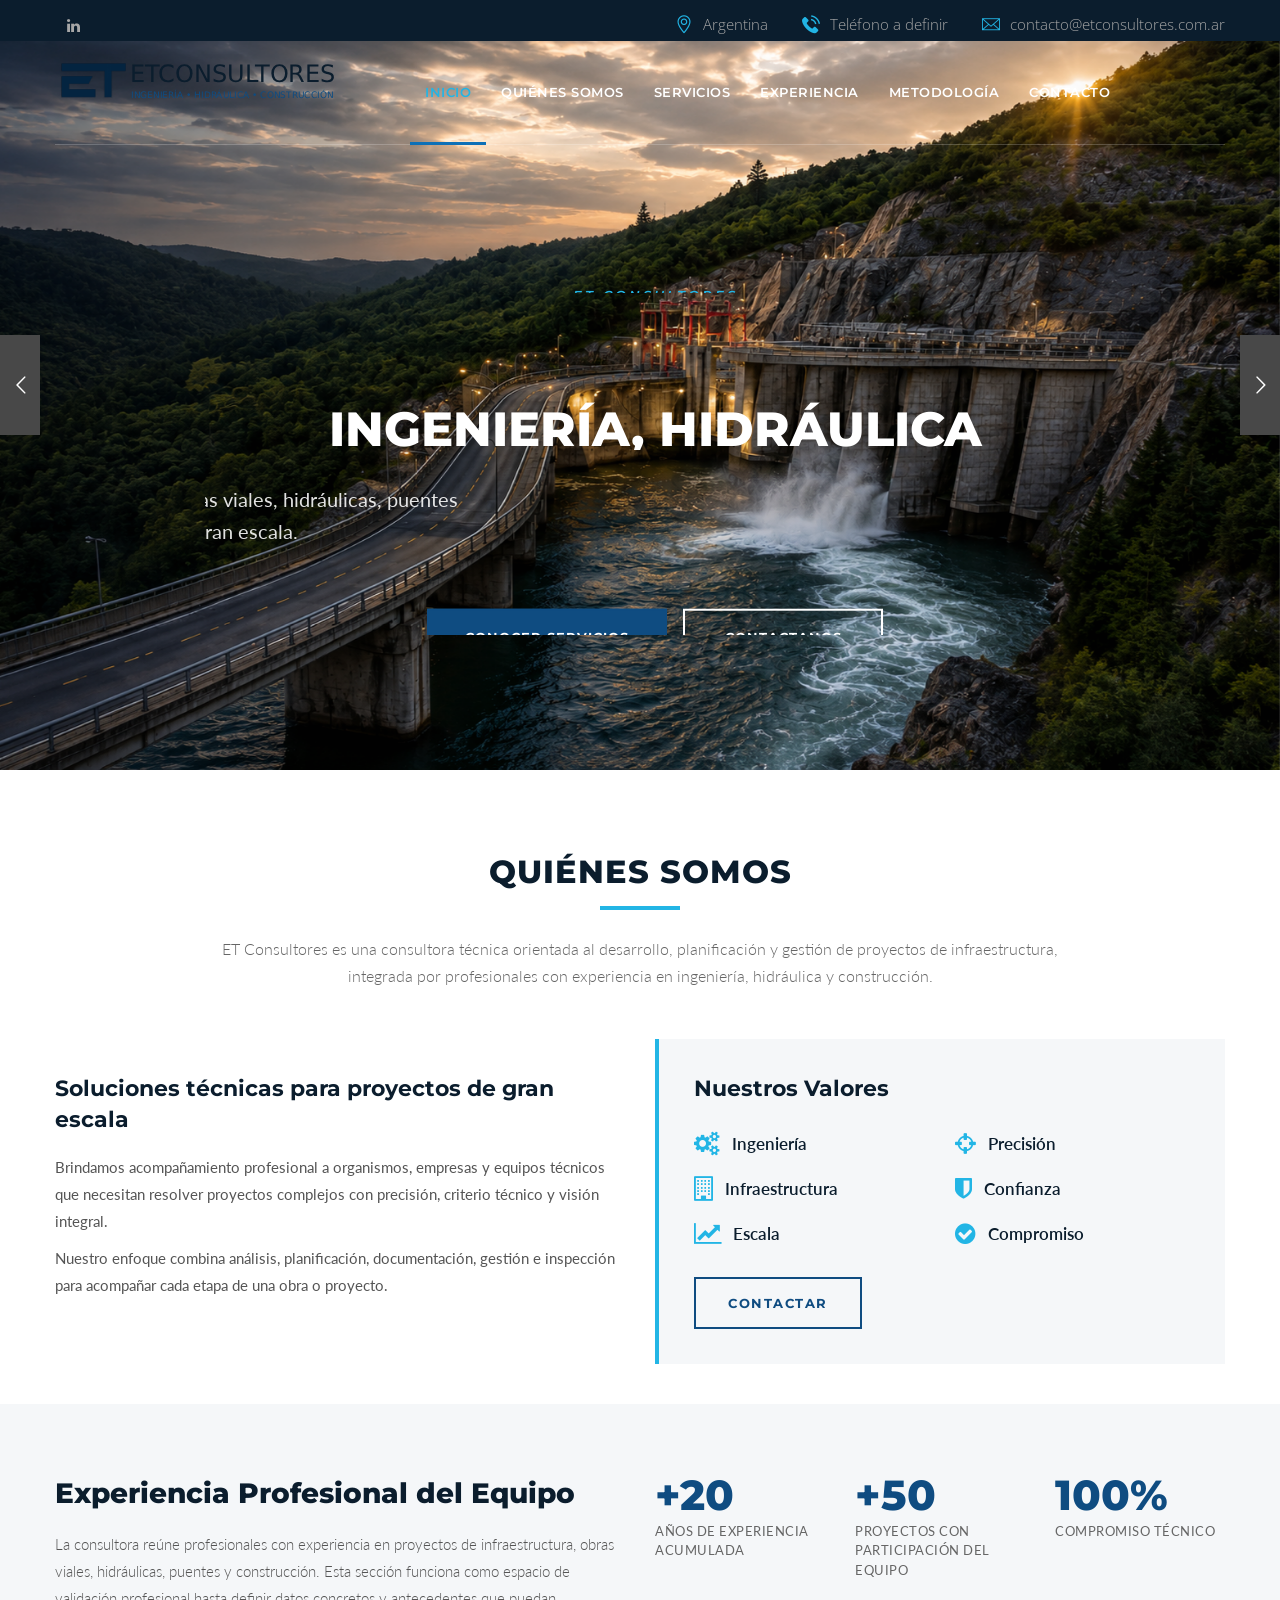
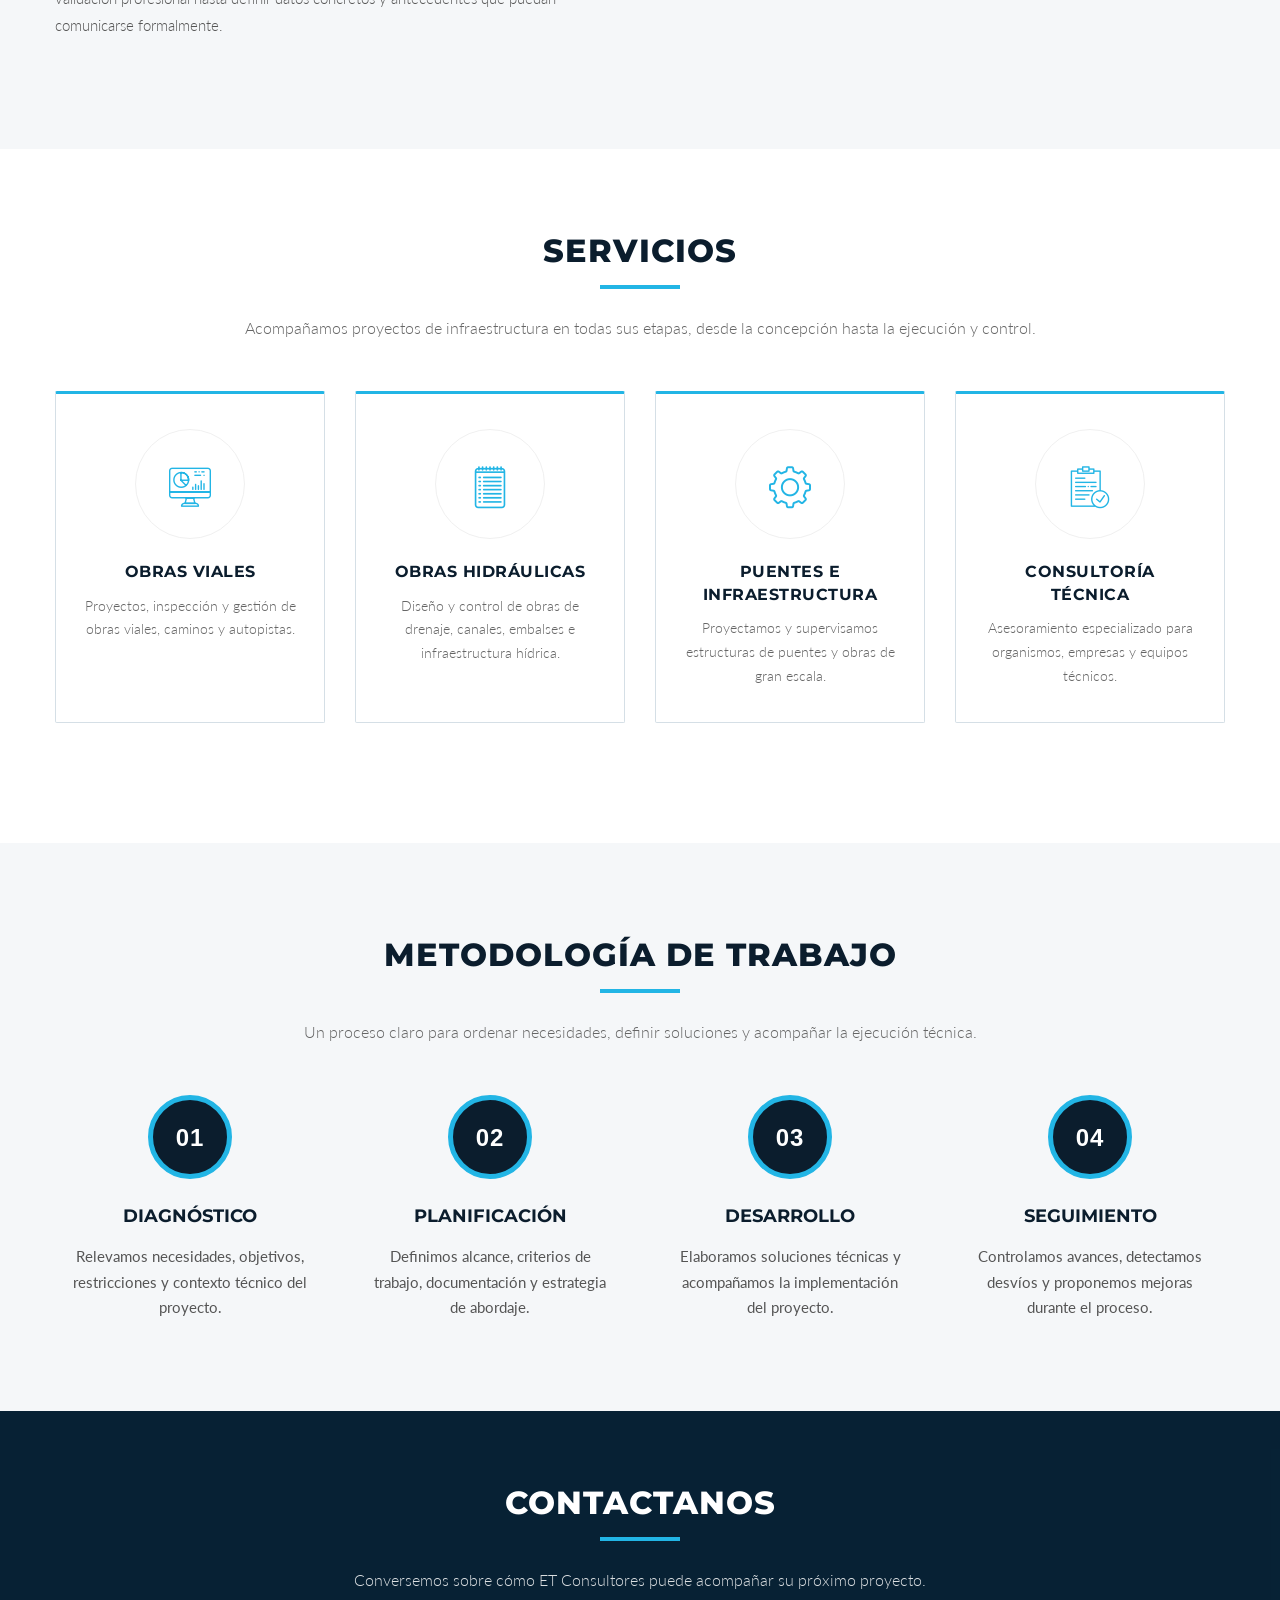
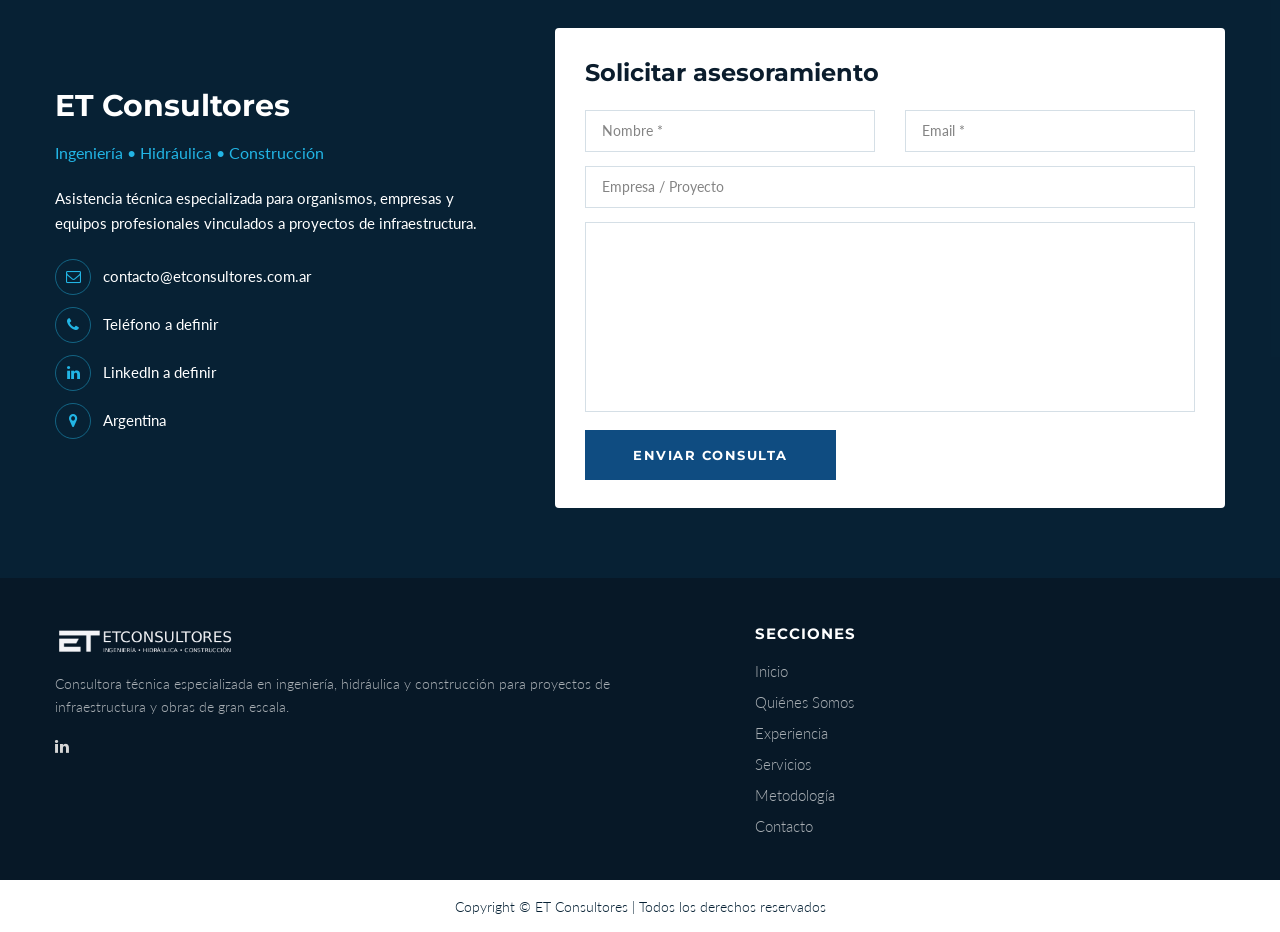
==== commit defbc284: "Enhance responsive design and layout for improved user experience" ====
--- a/index.html
+++ b/index.html
@@ -707,7 +707,7 @@
                             <div class="tp-caption tp-resizeme" data-paddingbottom="[0,0,0,0]"
                                 data-paddingleft="[0,0,0,0]" data-paddingright="[0,0,0,0]" data-paddingtop="[0,0,0,0]"
                                 data-responsive_offset="on" data-type="text" data-height="none"
-                                data-width="['600','600','400','400']" data-whitespace="normal"
+                                data-width="['600','600','320','290']" data-whitespace="normal"
                                 data-hoffset="['15','15','15','15']" data-voffset="['220','130','140','130']"
                                 data-x="['center','center','center','center']"
                                 data-y="['middle','middle','middle','middle']"
@@ -775,7 +775,7 @@
                             <div class="tp-caption tp-resizeme" data-paddingbottom="[0,0,0,0]"
                                 data-paddingleft="[0,0,0,0]" data-paddingright="[0,0,0,0]" data-paddingtop="[0,0,0,0]"
                                 data-responsive_offset="on" data-type="text" data-height="none"
-                                data-width="['600','600','400','400']" data-whitespace="normal"
+                                data-width="['600','600','320','290']" data-whitespace="normal"
                                 data-hoffset="['15','15','15','15']" data-voffset="['220','130','140','130']"
                                 data-x="['center','center','center','center']"
                                 data-y="['middle','middle','middle','middle']"
@@ -843,7 +843,7 @@
                             <div class="tp-caption tp-resizeme" data-paddingbottom="[0,0,0,0]"
                                 data-paddingleft="[0,0,0,0]" data-paddingright="[0,0,0,0]" data-paddingtop="[0,0,0,0]"
                                 data-responsive_offset="on" data-type="text" data-height="none"
-                                data-width="['600','600','400','400']" data-whitespace="normal"
+                                data-width="['600','600','320','290']" data-whitespace="normal"
                                 data-hoffset="['15','15','15','15']" data-voffset="['220','130','140','130']"
                                 data-x="['center','center','center','center']"
                                 data-y="['middle','middle','middle','middle']"
@@ -942,7 +942,7 @@
                                 </div>
 
                                 <div style="display:flex;align-items:center;gap:12px;">
-                                    <i class="fa fa-handshake-o" style="color:#22B5E5;font-size:24px;"></i>
+                                    <i class="fa fa-check-circle" style="color:#22B5E5;font-size:24px;"></i>
                                     <span style="font-size:17px;color:#0B1D2D;font-weight:600;">Compromiso</span>
                                 </div>
 
@@ -960,216 +960,6 @@
             </div>
         </section>
         <!--End Welcome Section-->
-
-        <!--Services Section-->
-        <section class="services-section" id="servicios">
-            <div class="auto-container">
-                <div class="sec-title centered">
-                    <h2>Servicios</h2>
-                    <div class="text">Acompañamos proyectos de infraestructura en todas sus etapas, desde la concepción
-                        hasta la ejecución y control.</div>
-                </div>
-                <div class="row clearfix" style="display:flex;flex-wrap:wrap;">
-                    <div class="services-block-six col-lg-3 col-md-4 col-sm-6 col-xs-12">
-                        <div class="inner-box" style="height:100%;min-height:310px;">
-                            <div class="icon-box"><span class="icon flaticon-analytics-1"></span></div>
-                            <h3><a href="#">Obras Viales</a></h3>
-                            <div class="text">Proyectos, inspección y gestión de obras viales, caminos y autopistas.
-                            </div>
-                        </div>
-                    </div>
-                    <div class="services-block-six col-lg-3 col-md-4 col-sm-6 col-xs-12">
-                        <div class="inner-box" style="height:100%;min-height:310px;">
-                            <div class="icon-box"><span class="icon flaticon-note-2"></span></div>
-                            <h3><a href="#">Obras Hidráulicas</a></h3>
-                            <div class="text">Diseño y control de obras de drenaje, canales, embalses e infraestructura
-                                hídrica.</div>
-                        </div>
-                    </div>
-                    <div class="services-block-six col-lg-3 col-md-4 col-sm-6 col-xs-12">
-                        <div class="inner-box" style="height:100%;min-height:310px;">
-                            <div class="icon-box"><span class="icon flaticon-settings-1"></span></div>
-                            <h3><a href="#">Puentes e Infraestructura</a></h3>
-                            <div class="text">Proyectamos y supervisamos estructuras de puentes y obras de gran escala.
-                            </div>
-                        </div>
-                    </div>
-                    <div class="services-block-six col-lg-3 col-md-4 col-sm-6 col-xs-12">
-                        <div class="inner-box" style="height:100%;min-height:310px;">
-                            <div class="icon-box"><span class="icon flaticon-note-1"></span></div>
-                            <h3><a href="#">Consultoría Técnica</a></h3>
-                            <div class="text">Asesoramiento especializado para organismos, empresas y equipos técnicos.
-                            </div>
-                        </div>
-                    </div>
-                </div>
-            </div>
-        </section>
-        <!--End Services Section-->
-
-        <!--Metodologia Section-->
-        <section class="services-section" id="metodologia" style="background:#f5f7f9;">
-            <div class="auto-container">
-                <div class="sec-title centered">
-                    <h2>Metodología de Trabajo</h2>
-                    <div class="text">Un proceso claro para ordenar necesidades, definir soluciones y acompañar la
-                        ejecución técnica.</div>
-                </div>
-                <div class="row clearfix">
-                    <div class="services-block-six col-lg-3 col-md-4 col-sm-6 col-xs-12">
-                        <div class="inner-box">
-                            <div class="icon-box"><span class="icon flaticon-analytics-1"></span></div>
-                            <h3><a href="#">01. Diagnóstico</a></h3>
-                            <div class="text">Relevamos necesidades, objetivos, restricciones y contexto técnico del
-                                proyecto.</div>
-                        </div>
-                    </div>
-                    <div class="services-block-six col-lg-3 col-md-4 col-sm-6 col-xs-12">
-                        <div class="inner-box">
-                            <div class="icon-box"><span class="icon flaticon-note-2"></span></div>
-                            <h3><a href="#">02. Planificación</a></h3>
-                            <div class="text">Definimos alcance, criterios de trabajo, documentación y estrategia de
-                                abordaje.</div>
-                        </div>
-                    </div>
-                    <div class="services-block-six col-lg-3 col-md-4 col-sm-6 col-xs-12">
-                        <div class="inner-box">
-                            <div class="icon-box"><span class="icon flaticon-settings-1"></span></div>
-                            <h3><a href="#">03. Desarrollo</a></h3>
-                            <div class="text">Elaboramos soluciones técnicas y acompañamos la implementación del
-                                proyecto.</div>
-                        </div>
-                    </div>
-                    <div class="services-block-six col-lg-3 col-md-4 col-sm-6 col-xs-12">
-                        <div class="inner-box">
-                            <div class="icon-box"><span class="icon flaticon-note-1"></span></div>
-                            <h3><a href="#">04. Seguimiento</a></h3>
-                            <div class="text">Controlamos avances, detectamos desvíos y proponemos mejoras durante el
-                                proceso.</div>
-                        </div>
-                    </div>
-                </div>
-            </div>
-        </section>
-        <!--End Metodologia Section-->
-
-        <!--Default Section-->
-        <section class="default-section" id="contacto" style="background:#0B1D2D;">
-
-            <div class="auto-container">
-
-                <div class="sec-title light centered">
-                    <h2>Contactanos</h2>
-                    <div class="text">
-                        Conversemos sobre cómo ET Consultores puede acompañar su próximo proyecto.
-                    </div>
-                </div>
-
-                <div class="row clearfix">
-
-                    <!-- Información -->
-                    <div class="col-md-5 col-sm-12 col-xs-12">
-
-                        <div style="color:#fff;padding-right:40px;">
-
-                            <h2 style="color:#fff;margin-bottom:20px;">
-                                ET Consultores
-                            </h2>
-
-                            <p style="font-size:18px;margin-bottom:25px;color:#22B5E5;">
-                                Ingeniería • Hidráulica • Construcción
-                            </p>
-
-                            <p style="margin-bottom:30px;">
-                                Brindamos asistencia técnica especializada para organismos,
-                                empresas y equipos profesionales vinculados al desarrollo
-                                de proyectos de infraestructura.
-                            </p>
-
-                            <div class="contact-info-item">
-                                <i class="fa fa-envelope-o"></i>
-                                <span>contacto@etconsultores.com.ar</span>
-                            </div>
-
-                            <div class="contact-info-item">
-                                <i class="fa fa-phone"></i>
-                                <span>Teléfono a definir</span>
-                            </div>
-
-                            <div class="contact-info-item">
-                                <i class="fa fa-linkedin"></i>
-                                <span>LinkedIn a definir</span>
-                            </div>
-
-                            <div class="contact-info-item">
-                                <i class="fa fa-map-marker"></i>
-                                <span>Argentina</span>
-                            </div>
-                        </div>
-
-                    </div>
-
-                    <!-- Formulario -->
-                    <div class="col-md-7 col-sm-12 col-xs-12">
-
-                        <div style="
-                    background:#ffffff;
-                    padding:35px;
-                    border-radius:6px;
-                ">
-
-                            <h3 style="
-                        color:#0B1D2D;
-                        margin-bottom:25px;
-                    ">
-                                Solicitar asesoramiento
-                            </h3>
-
-                            <div class="default-form">
-
-                                <form method="post" action="#">
-
-                                    <div class="row clearfix">
-
-                                        <div class="form-group col-md-6">
-                                            <input type="text" name="name" placeholder="Nombre *" required>
-                                        </div>
-
-                                        <div class="form-group col-md-6">
-                                            <input type="email" name="email" placeholder="Email *" required>
-                                        </div>
-
-                                        <div class="form-group col-md-12">
-                                            <input type="text" name="subject" placeholder="Empresa / Proyecto">
-                                        </div>
-
-                                        <div class="form-group col-md-12">
-                                            <textarea name="message"
-                                                placeholder="Cuéntenos brevemente su proyecto"></textarea>
-                                        </div>
-
-                                        <div class="form-group col-md-12">
-                                            <button type="submit" class="theme-btn btn-style-one">
-                                                Enviar consulta
-                                            </button>
-                                        </div>
-
-                                    </div>
-
-                                </form>
-
-                            </div>
-
-                        </div>
-
-                    </div>
-
-                </div>
-
-            </div>
-
-        </section>
-        <!--End Default Section-->
 
         <!--Achivement Section-->
         <section class="achivement-section" id="experiencia">
@@ -1203,18 +993,242 @@
         </section>
         <!--End Achivement Section-->
 
+        <!--Services Section-->
+        <section class="services-section" id="servicios">
+            <div class="auto-container">
+                <div class="sec-title centered">
+                    <h2>Servicios</h2>
+                    <div class="text">Acompañamos proyectos de infraestructura en todas sus etapas, desde la concepción
+                        hasta la ejecución y control.</div>
+                </div>
+                <div class="row clearfix" style="display:flex;flex-wrap:wrap;">
+                    <div class="services-block-six col-lg-3 col-md-4 col-sm-6 col-xs-12">
+                        <div class="inner-box" style="height:100%;min-height:310px;">
+                            <div class="icon-box"><span class="icon flaticon-analytics-1"></span></div>
+                            <h3><a href="#">Obras Viales</a></h3>
+                            <div class="text">Proyectos, inspección y gestión de obras viales, caminos y autopistas.
+                            </div>
+                        </div>
+                    </div>
+                    <div class="services-block-six col-lg-3 col-md-4 col-sm-6 col-xs-12">
+                        <div class="inner-box" style="height:100%;min-height:310px;">
+                            <div class="icon-box"><span class="icon flaticon-note-2"></span></div>
+                            <h3><a href="#">Obras Hidráulicas</a></h3>
+                            <div class="text">Diseño y control de obras de drenaje, canales, embalses e infraestructura
+                                hídrica.</div>
+                        </div>
+                    </div>
+                    <div class="services-block-six col-lg-3 col-md-4 col-sm-6 col-xs-12">
+                        <div class="inner-box" style="height:100%;min-height:310px;">
+                            <div class="icon-box"><span class="icon flaticon-settings-1"></span></div>
+                            <h3><a href="#">Puentes e Infraestructura</a></h3>
+                            <div class="text">Proyectamos y supervisamos estructuras de puentes y obras de gran escala.
+                            </div>
+                        </div>
+                    </div>
+                    <div class="services-block-six col-lg-3 col-md-4 col-sm-6 col-xs-12">
+                        <div class="inner-box" style="height:100%;min-height:310px;">
+                            <div class="icon-box"><span class="icon flaticon-note-1"></span></div>
+                            <h3><a href="#">Consultoría Técnica</a></h3>
+                            <div class="text">Asesoramiento especializado para organismos, empresas y equipos técnicos.
+                            </div>
+                        </div>
+                    </div>
+                </div>
+            </div>
+        </section>
+        <!--End Services Section-->
+
+        <!--Metodologia Section-->
+        <section class="methodology-section" id="metodologia" style="background:#f5f7f9;padding:90px 0;">
+            <div class="auto-container">
+
+                <div class="sec-title centered">
+                    <h2>Metodología de Trabajo</h2>
+                    <div class="text">
+                        Un proceso claro para ordenar necesidades, definir soluciones y acompañar la ejecución técnica.
+                    </div>
+                </div>
+
+                <div class="row clearfix" style="position:relative;">
+
+                    <div class="col-md-3 col-sm-6 col-xs-12">
+                        <div class="method-step">
+                            <div class="step-number">01</div>
+                            <h3>Diagnóstico</h3>
+                            <p>
+                                Relevamos necesidades, objetivos, restricciones y contexto técnico del proyecto.
+                            </p>
+                        </div>
+                    </div>
+
+                    <div class="col-md-3 col-sm-6 col-xs-12">
+                        <div class="method-step">
+                            <div class="step-number">02</div>
+                            <h3>Planificación</h3>
+                            <p>
+                                Definimos alcance, criterios de trabajo, documentación y estrategia de abordaje.
+                            </p>
+                        </div>
+                    </div>
+
+                    <div class="col-md-3 col-sm-6 col-xs-12">
+                        <div class="method-step">
+                            <div class="step-number">03</div>
+                            <h3>Desarrollo</h3>
+                            <p>
+                                Elaboramos soluciones técnicas y acompañamos la implementación del proyecto.
+                            </p>
+                        </div>
+                    </div>
+
+                    <div class="col-md-3 col-sm-6 col-xs-12">
+                        <div class="method-step">
+                            <div class="step-number">04</div>
+                            <h3>Seguimiento</h3>
+                            <p>
+                                Controlamos avances, detectamos desvíos y proponemos mejoras durante el proceso.
+                            </p>
+                        </div>
+                    </div>
+
+                </div>
+
+            </div>
+        </section>
+        <!--End Metodologia Section-->
+
+        <!--Default Section-->
+        <section class="default-section" id="contacto" style="background:#0B1D2D;padding:70px 0;">
+
+            <div class="auto-container">
+
+                <div class="sec-title light centered" style="margin-bottom:35px;">
+                    <h2>Contactanos</h2>
+                    <div class="text">
+                        Conversemos sobre cómo ET Consultores puede acompañar su próximo proyecto.
+                    </div>
+                </div>
+
+                <div class="row clearfix" style="display:flex;align-items:center;flex-wrap:wrap;">
+
+                    <!-- Información -->
+                    <div class="col-md-5 col-sm-12 col-xs-12">
+
+                        <div style="color:#fff;padding-right:35px;">
+
+                            <h2 style="color:#fff;margin-bottom:12px;">
+                                ET Consultores
+                            </h2>
+
+                            <p style="font-size:16px;margin-bottom:18px;color:#22B5E5;">
+                                Ingeniería • Hidráulica • Construcción
+                            </p>
+
+                            <p style="margin-bottom:22px;line-height:1.7;">
+                                Asistencia técnica especializada para organismos,
+                                empresas y equipos profesionales vinculados a proyectos
+                                de infraestructura.
+                            </p>
+
+                            <div class="contact-info-item">
+                                <i class="fa fa-envelope-o"></i>
+                                <span>contacto@etconsultores.com.ar</span>
+                            </div>
+
+                            <div class="contact-info-item">
+                                <i class="fa fa-phone"></i>
+                                <span>Teléfono a definir</span>
+                            </div>
+
+                            <div class="contact-info-item">
+                                <i class="fa fa-linkedin"></i>
+                                <span>LinkedIn a definir</span>
+                            </div>
+
+                            <div class="contact-info-item">
+                                <i class="fa fa-map-marker"></i>
+                                <span>Argentina</span>
+                            </div>
+
+                        </div>
+
+                    </div>
+
+                    <!-- Formulario -->
+                    <div class="col-md-7 col-sm-12 col-xs-12">
+
+                        <div style="
+                    background:#ffffff;
+                    padding:28px 30px;
+                    border-radius:4px;
+                ">
+
+                            <h3 style="color:#0B1D2D;margin-bottom:20px;">
+                                Solicitar asesoramiento
+                            </h3>
+
+                            <div class="default-form">
+
+                                <form method="post" action="#">
+
+                                    <div class="row clearfix">
+
+                                        <div class="form-group col-md-6" style="margin-bottom:14px;">
+                                            <input type="text" name="name" placeholder="Nombre *" required>
+                                        </div>
+
+                                        <div class="form-group col-md-6" style="margin-bottom:14px;">
+                                            <input type="email" name="email" placeholder="Email *" required>
+                                        </div>
+
+                                        <div class="form-group col-md-12" style="margin-bottom:14px;">
+                                            <input type="text" name="subject" placeholder="Empresa / Proyecto">
+                                        </div>
+
+                                        <div class="form-group col-md-12" style="margin-bottom:18px;">
+                                            <textarea name="message"
+                                                placeholder="Cuéntenos brevemente su proyecto"></textarea>
+                                        </div>
+
+                                        <div class="form-group col-md-12" style="margin-bottom:0;">
+                                            <button type="submit" class="theme-btn btn-style-one">
+                                                Enviar consulta
+                                            </button>
+                                        </div>
+
+                                    </div>
+
+                                </form>
+
+                            </div>
+
+                        </div>
+
+                    </div>
+
+                </div>
+
+            </div>
+
+        </section>
+        <!--End Default Section-->
+
+
+
 
 
         <!--Main Footer-->
-  <footer class="main-footer">
+      <footer class="main-footer et-footer">
 
     <div class="widgets-section">
         <div class="auto-container">
-            <div class="row clearfix">
-
-                <div class="footer-column col-md-4 col-sm-12 col-xs-12">
+            <div class="row clearfix" style="display:flex;align-items:flex-start;flex-wrap:wrap;">
+
+                <div class="footer-column col-md-7 col-sm-12 col-xs-12">
                     <div class="footer-widget logo-widget">
                         <div class="widget-content">
+
                             <div class="footer-logo">
                                 <a href="#inicio">
                                     <img src="images/et-logo-white.png" alt="ET Consultores" />
@@ -1236,20 +1250,21 @@
                                     </a>
                                 </li>
                             </ul>
-                        </div>
-                    </div>
-                </div>
-
-                <div class="footer-column col-md-4 col-sm-6 col-xs-12">
-                    <div class="footer-widget links-widget">
+
+                        </div>
+                    </div>
+                </div>
+
+                <div class="footer-column col-md-5 col-sm-12 col-xs-12">
+                    <div class="footer-widget links-widget et-footer-nav">
                         <h2>Secciones</h2>
 
                         <div class="widget-content">
                             <ul class="footer-links">
                                 <li><a href="#inicio">Inicio</a></li>
                                 <li><a href="#quienes-somos">Quiénes Somos</a></li>
+                                <li><a href="#experiencia">Experiencia</a></li>
                                 <li><a href="#servicios">Servicios</a></li>
-                                <li><a href="#experiencia">Experiencia</a></li>
                                 <li><a href="#metodologia">Metodología</a></li>
                                 <li><a href="#contacto">Contacto</a></li>
                             </ul>
@@ -1257,31 +1272,6 @@
                     </div>
                 </div>
 
-                <div class="footer-column col-md-4 col-sm-6 col-xs-12">
-                    <div class="footer-widget links-widget">
-                        <h2>Contacto</h2>
-
-                        <div class="widget-content">
-                            <ul class="footer-links">
-                                <li>
-                                    <a href="mailto:contacto@etconsultores.com.ar">
-                                        contacto@etconsultores.com.ar
-                                    </a>
-                                </li>
-                                <li><a href="#">Teléfono a definir</a></li>
-                                <li><a href="#">LinkedIn a definir</a></li>
-                                <li><a href="#">Argentina</a></li>
-                            </ul>
-
-                            <a href="#contacto"
-                               class="theme-btn btn-style-one"
-                               style="margin-top:20px;">
-                                Enviar consulta
-                            </a>
-                        </div>
-                    </div>
-                </div>
-
             </div>
         </div>
     </div>
@@ -1289,13 +1279,11 @@
     <div class="footer-bottom">
         <div class="auto-container">
             <div class="row clearfix">
-
                 <div class="column col-md-12 col-sm-12 col-xs-12 text-center">
                     <div class="copyright">
                         Copyright &copy; ET Consultores | Todos los derechos reservados
                     </div>
                 </div>
-
             </div>
         </div>
     </div>
--- a/css/style.css
+++ b/css/style.css
@@ -8373,4 +8373,146 @@
 
 #contacto textarea{
     min-height:150px;
+}
+
+.methodology-section .row{
+    position:relative;
+}
+
+.methodology-section .row:before{
+    content:"";
+    position:absolute;
+    top:42px;
+    left:12%;
+    right:12%;
+    height:2px;
+    background:#D5DFE6;
+}
+
+.method-step{
+    position:relative;
+    text-align:center;
+    padding:0 18px;
+    z-index:2;
+}
+
+.method-step .step-number{
+    width:84px;
+    height:84px;
+    margin:0 auto 25px;
+    border-radius:50%;
+    background:#0B1D2D;
+    color:#ffffff;
+    border:5px solid #22B5E5;
+    display:flex;
+    align-items:center;
+    justify-content:center;
+    font-size:24px;
+    font-weight:800;
+    letter-spacing:1px;
+}
+
+.method-step h3{
+    color:#0B1D2D;
+    font-size:18px;
+    margin-bottom:15px;
+    text-transform:uppercase;
+}
+
+.method-step p{
+    color:#555;
+    font-size:15px;
+    line-height:1.7;
+    margin:0;
+}
+
+@media only screen and (max-width: 767px){
+    .methodology-section .row:before{
+        display:none;
+    }
+
+    .method-step{
+        margin-bottom:35px;
+    }
+}
+
+#contacto .default-form input{
+    height:42px !important;
+}
+
+#contacto .default-form textarea{
+    min-height:125px !important;
+}
+
+#contacto .contact-info-item{
+    margin-bottom:12px;
+}
+
+.et-footer{
+    background:#06121D;
+}
+
+.et-footer .widgets-section{
+    padding:45px 0 20px;
+}
+
+.et-footer .widgets-section .footer-widget{
+    margin-bottom:20px;
+}
+
+.et-footer .logo-widget .footer-logo{
+    margin-bottom:14px;
+}
+
+.et-footer .logo-widget .footer-logo img{
+    max-width:180px;
+}
+
+.et-footer .logo-widget .widget-content .text{
+    max-width:560px;
+    margin-bottom:14px;
+}
+
+.et-footer .logo-widget .widget-content .text p{
+    font-size:15px;
+    line-height:1.6em;
+    margin-bottom:0;
+}
+
+.et-footer .footer-column h2{
+    font-size:18px;
+    margin-bottom:14px;
+}
+
+.et-footer .footer-links li{
+    margin-bottom:4px;
+}
+
+.et-footer .footer-links li a{
+    font-size:15px;
+}
+
+.et-footer .footer-bottom{
+    padding:12px 0;
+    background:#ffffff;
+}
+
+.et-footer .footer-bottom .copyright{
+    font-size:14px;
+}
+
+@media only screen and (max-width: 767px){
+    .et-footer .widgets-section{
+        padding:35px 0 15px;
+        text-align:center;
+    }
+
+    .et-footer .logo-widget .widget-content .text{
+        margin-left:auto;
+        margin-right:auto;
+    }
+
+    .et-footer .social-icon-one li{
+        margin-right:0;
+    }
 }
--- a/css/responsive.css
+++ b/css/responsive.css
@@ -917,4 +917,74 @@
 		top:5px;
 	}
 	
+}
+
+@media only screen and (max-width: 767px){
+
+    .main-slider h1{
+        font-size:28px !important;
+        line-height:34px !important;
+        letter-spacing:0px !important;
+        margin:0 !important;
+    }
+
+    .main-slider .title{
+        font-size:11px !important;
+        line-height:16px !important;
+        letter-spacing:2px !important;
+    }
+
+    .main-slider .text.small-text{
+        font-size:12px !important;
+        line-height:18px !important;
+        max-width:280px !important;
+        margin:0 auto !important;
+    }
+
+    .main-slider .tp-caption .theme-btn{
+        min-width:130px !important;
+        padding:10px 14px !important;
+        font-size:10px !important;
+        margin:4px !important;
+    }
+
+    .main-slider:before{
+        content:"";
+        position:absolute;
+        left:0;
+        top:0;
+        width:100%;
+        height:100%;
+        background:rgba(11,29,45,.55);
+        z-index:1;
+        pointer-events:none;
+    }
+
+    .main-slider .tp-caption{
+        z-index:5 !important;
+    }
+}
+
+@media only screen and (max-width: 479px){
+
+    .main-slider h1{
+        font-size:23px !important;
+        line-height:28px !important;
+    }
+
+    .main-slider .title{
+        font-size:10px !important;
+        line-height:14px !important;
+    }
+
+    .main-slider .text.small-text{
+        font-size:11px !important;
+        line-height:17px !important;
+    }
+
+    .main-slider .tp-caption .theme-btn{
+        display:block !important;
+        width:170px !important;
+        margin:6px auto !important;
+    }
 }
